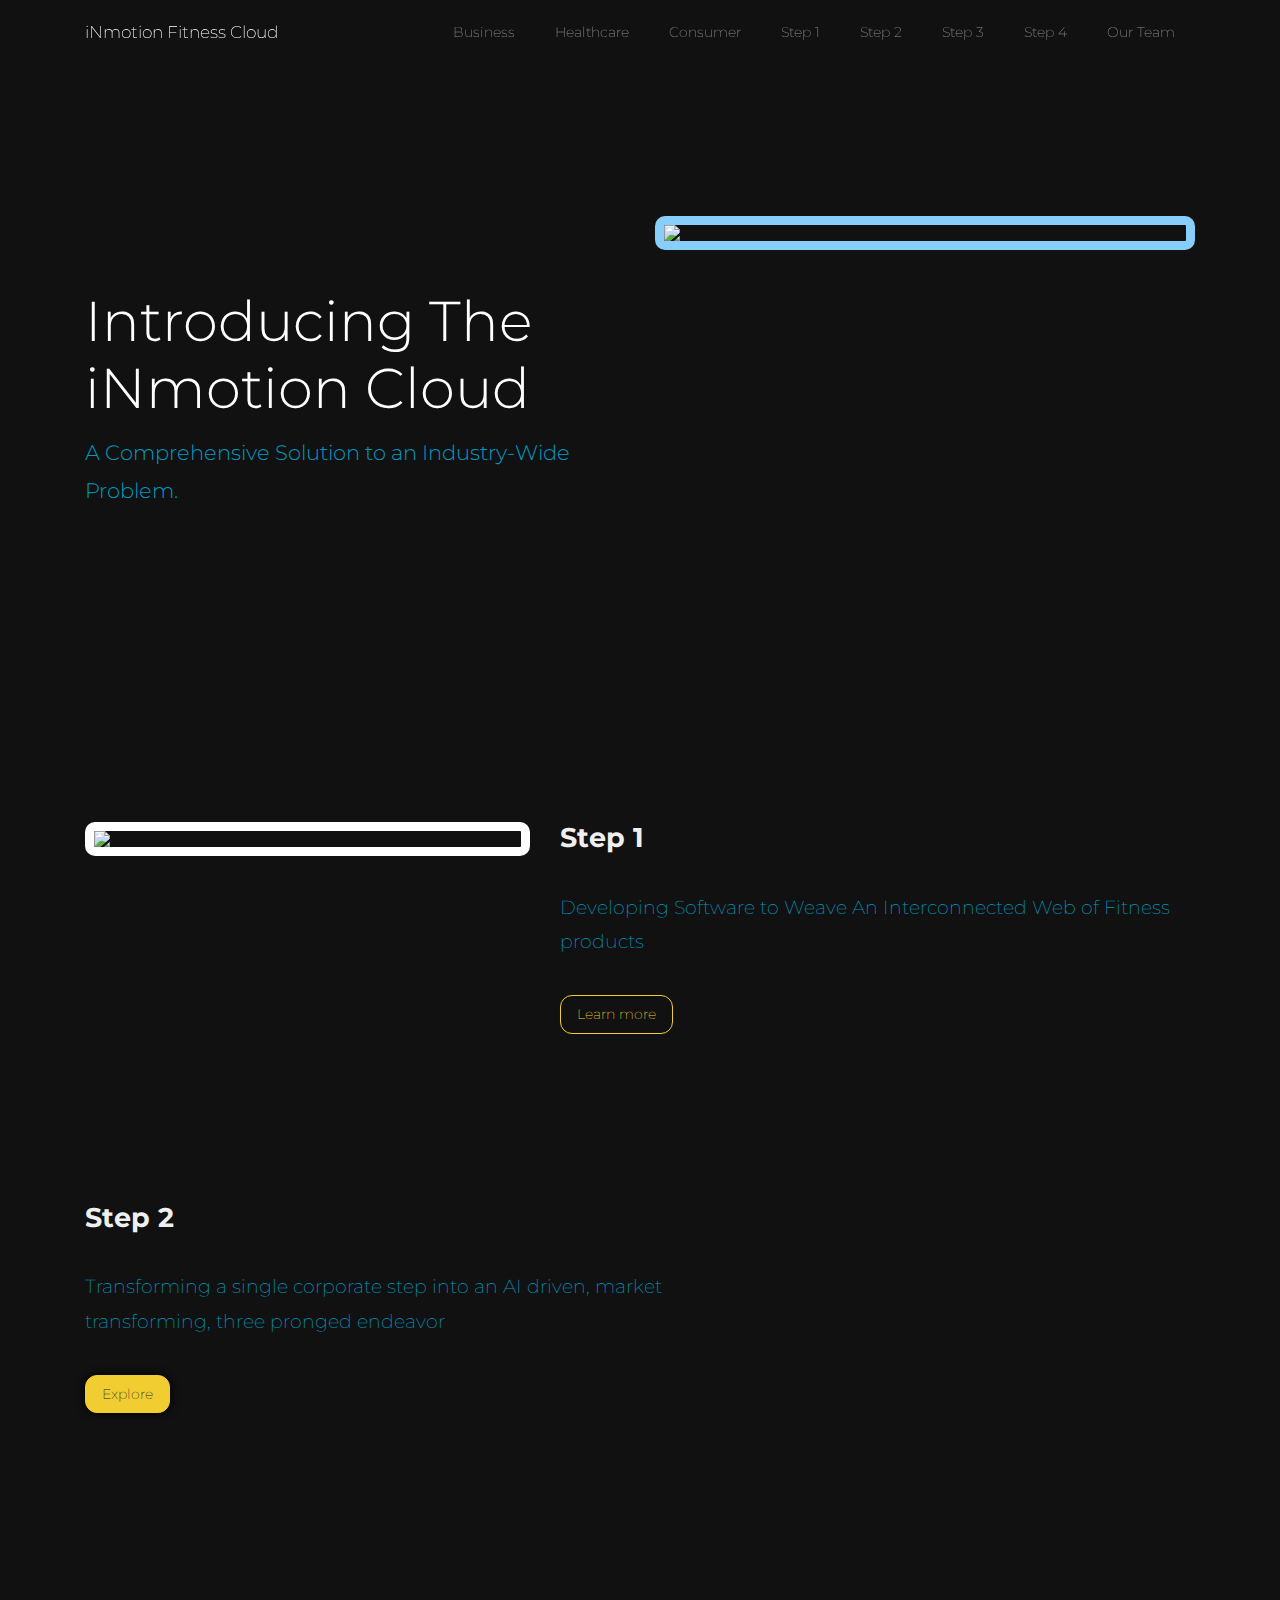
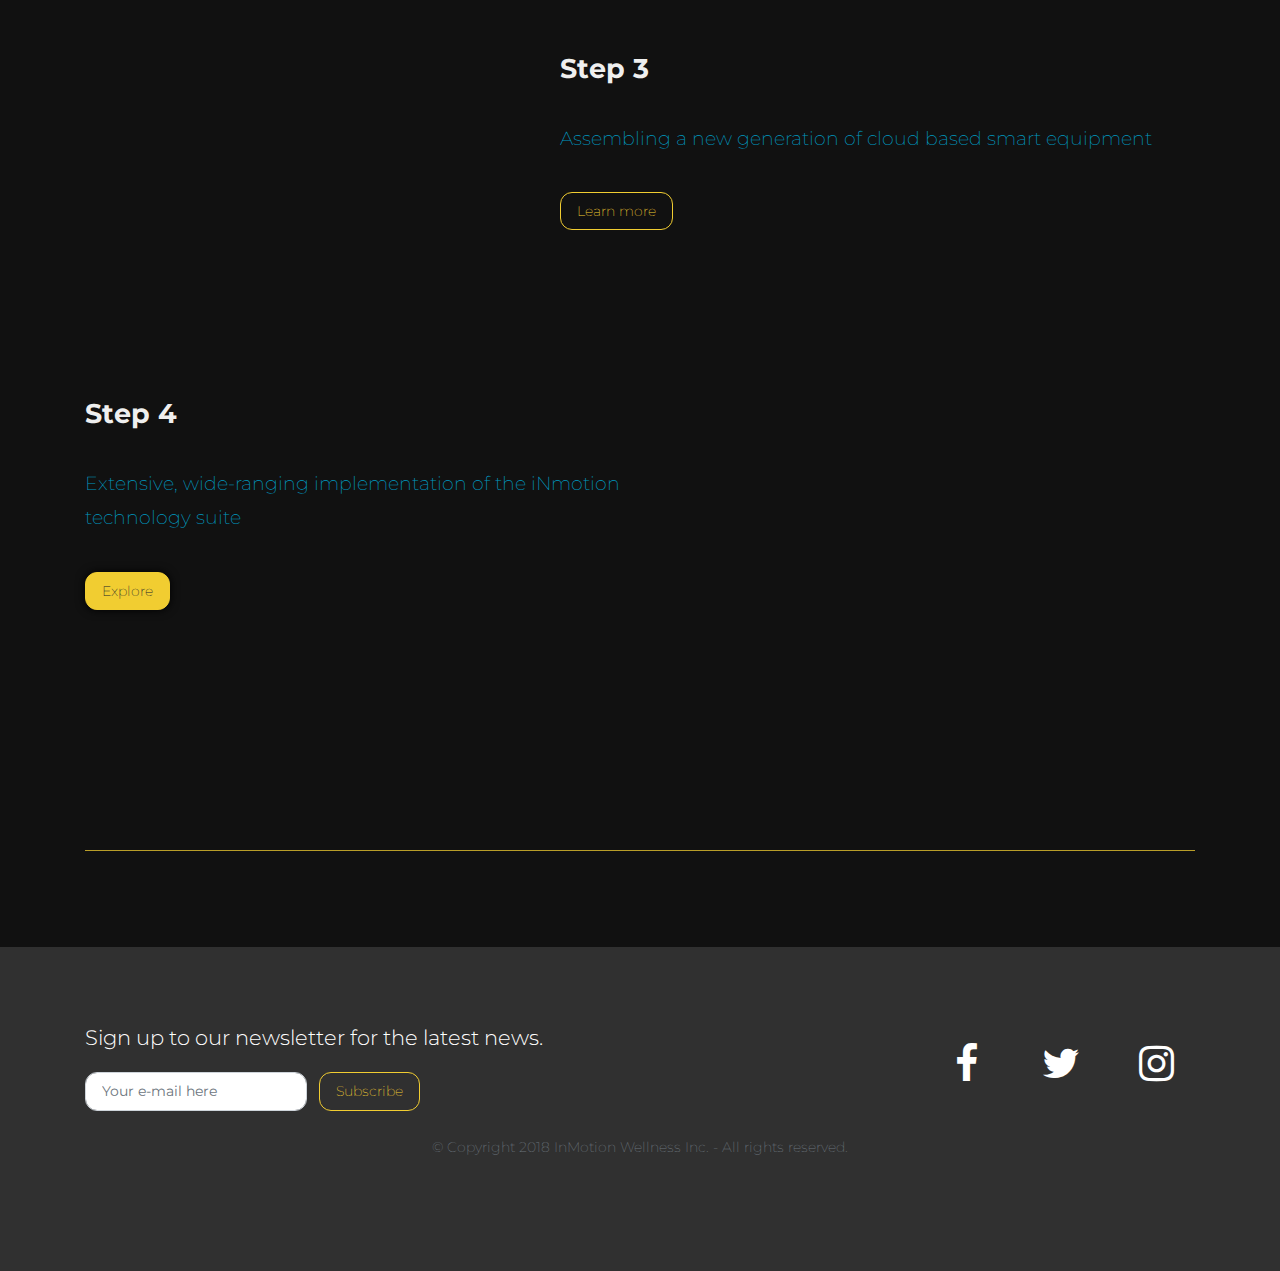
==== index.html @ 6dfbd75d "Add files via upload" ====
<!DOCTYPE html>
<html>

<head>
  <style>
    /*!
* Neon Pingendo template (https://templates.pingendo.com)
* Based on: Bootstrap v4.0.0 (https://getbootstrap.com)
* Copyright 2014-2018 Pingendo (https://pingendo.com)
*/

    @import url("https://fonts.googleapis.com/css?family=Montserrat:200");
    /*!
 * Bootstrap v4.0.0 (https://getbootstrap.com)
 * Copyright 2011-2018 The Bootstrap Authors
 * Copyright 2011-2018 Twitter, Inc.
 * Licensed under MIT (https://github.com/twbs/bootstrap/blob/master/LICENSE)
 */

     :root {
      --blue: #007bff;
      --indigo: #6610f2;
      --purple: #6f42c1;
      --pink: #e83e8c;
      --red: #dc3545;
      --orange: #fd7e14;
      --yellow: #ffc107;
      --green: #28a745;
      --teal: #20c997;
      --cyan: #17a2b8;
      --white: #fff;
      --gray: #6c757d;
      --gray-dark: #343a40;
      --primary: #f1cd31;
      --secondary: #f70655;
      --success: #28a745;
      --info: #009ac0;
      --warning: #ffc107;
      --danger: #dc3545;
      --light: #f3f3f3;
      <img class="img-fluid heightx d-block thick solidt mx-auto" src="https://www.leconomistemaghrebin.com/wp-content/uploads/2016/11/TIC-1-1200x700.jpg">--dark: #303030;
      --breakpoint-xs: 0;
      --breakpoint-sm: 576px;
      --breakpoint-md: 768px;
      --breakpoint-lg: 992px;
      --breakpoint-xl: 1200px;
      --font-family-sans-serif: -apple-system, BlinkMacSystemFont, "Segoe UI", Roboto, "Helvetica Neue", Arial, sans-serif, "Apple Color Emoji", "Segoe UI Emoji", "Segoe UI Symbol";
      --font-family-monospace: SFMono-Regular, Menlo, Monaco, Consolas, "Liberation Mono", "Courier New", monospace;
    }

    *,
    *::before,
    *::after {
      box-sizing: border-box;
    }

    html {
      font-family: sans-serif;
      line-height: 1.15;
      -webkit-text-size-adjust: 100%;
      -ms-text-size-adjust: 100%;
      -ms-overflow-style: scrollbar;
      -webkit-tap-highlight-color: transparent;
    }

    @-ms-viewport {
      width: device-width;
    }

    article,
    aside,
    dialog,
    figcaption,
    figure,
    footer,
    header,
    hgroup,
    main,
    nav,
    section {
      display: block;
    }

    body {
      margin: 0;
      font-family: Montserrat;
      font-size: 0.85rem;
      font-weight: 200;
      line-height: 1.8;
      color: #efefef;
      text-align: left;
      background-color: #111;
    }

    [tabindex="-1"]:focus {
      outline: 0 !important;
    }

    hr {
      box-sizing: content-box;
      height: 0;
      overflow: visible;
    }

    h1,
    h2,
    h3,
    h4,
    h5,
    h6 {
      margin-top: 0;
      margin-bottom: 0.75rem;
    }

    p {
      margin-top: 0;
      margin-bottom: 1rem;
    }

    abbr[title],
    abbr[data-original-title] {
      text-decoration: underline;
      text-decoration: underline dotted;
      cursor: help;
      border-bottom: 0;
    }

    address {
      margin-bottom: 1rem;
      font-style: normal;
      line-height: inherit;
    }

    ol,
    ul,
    dl {
      margin-top: 0;
      margin-bottom: 1rem;
    }

    ol ol,
    ul ul,
    ol ul,
    ul ol {
      margin-bottom: 0;
    }

    dt {
      font-weight: 700;
    }

    dd {
      margin-bottom: .5rem;
      margin-left: 0;
    }

    blockquote {
      margin: 0 0 1rem;
    }

    dfn {
      font-style: italic;
    }

    b,
    strong {
      font-weight: bolder;
    }

    small {
      font-size: 80%;
    }

    sub,
    sup {
      position: relative;
      font-size: 75%;
      line-height: 0;
      vertical-align: baseline;
    }

    sub {
      bottom: -.25em;
    }

    sup {
      top: -.5em;
    }

    a {
      color: #f1cd31;
      text-decoration: none;
      background-color: transparent;
      -webkit-text-decoration-skip: objects;
    }

    a:hover {
      color: white;
      text-decoration: none;
    }

    a:not([href]):not([tabindex]) {
      color: inherit;
      text-decoration: none;
    }

    a:not([href]):not([tabindex]):hover,
    a:not([href]):not([tabindex]):focus {
      color: inherit;
      text-decoration: none;
    }

    a:not([href]):not([tabindex]):focus {
      outline: 0;
    }

    pre,
    code,
    kbd,
    samp {
      font-family: monospace, monospace;
      font-size: 1em;
    }

    pre {
      margin-top: 0;
      margin-bottom: 1rem;
      overflow: auto;
      -ms-overflow-style: scrollbar;
    }

    figure {
      margin: 0 0 1rem;
    }

    img {
      vertical-align: middle;
      border-style: none;
    }

    svg:not(:root) {
      overflow: hidden;
    }

    table {
      border-collapse: collapse;
    }

    caption {
      padding-top: 0.75rem;
      padding-bottom: 0.75rem;
      color: #6c757d;
      text-align: left;
      caption-side: bottom;
    }

    th {
      text-align: inherit;
    }

    label {
      display: inline-block;
      margin-bottom: .5rem;
    }

    button {
      border-radius: 0;
    }

    button:focus {
      outline: 1px dotted;
      outline: 5px auto -webkit-focus-ring-color;
    }

    input,
    button,
    select,
    optgroup,
    textarea {
      margin: 0;
      font-family: inherit;
      font-size: inherit;
      line-height: inherit;
    }

    button,
    <img class="img-fluid heightx d-block thick solidt mx-auto" src="assets/tech.jpg">input {
      overflow: visible;
    }

    button,
    select {
      text-transform: none;
    }

    button,
    html [type="button"],
    [type="reset"],
    [type="submit"] {
      -webkit-appearance: button;
    }

    button::-moz-focus-inner,
    [type="button"]::-moz-focus-inner,
    [type="reset"]::-moz-focus-inner,
    [type="submit"]::-moz-focus-inner {
      padding: 0;
      border-style: none;
    }

    input[type="radio"],
    input[type="checkbox"] {
      box-sizing: border-box;
      padding: 0;
    }

    input[type="date"],
    input[type="time"],
    input[type="datetime-local"],
    input[type="month"] {
      -webkit-appearance: listbox;
    }

    textarea {
      overflow: auto;
      resize: vertical;
    }

    fieldset {
      min-width: 0;
      padding: 0;
      margin: 0;
      border: 0;
    }

    legend {
      display: block;
      width: 100%;
      max-width: 100%;
      padding: 0;
      margin-bottom: .5rem;
      font-size: 1.5rem;
      line-height: inherit;
      color: inherit;
      white-space: normal;
    }

    progress {
      vertical-align: baseline;
    }

    [type="number"]::-webkit-inner-spin-button,
    [type="number"]::-webkit-outer-spin-button {
      height: auto;
    }

    [type="search"] {
      outline-offset: -2px;
      -webkit-appearance: none;
    }

    [type="search"]::-webkit-search-cancel-button,
    [type="search"]::-webkit-search-decoration {
      -webkit-appearance: none;
    }

     ::-webkit-file-upload-button {
      font: inherit;
      -webkit-appearance: button;
    }

    output {
      display: inline-block;
    }

    summary {
      display: list-item;
      cursor: pointer;
    }

    template {
      display: none;
    }

    [hidden] {
      display: none !important;
    }

    h1,
    h2,
    h3,
    h4,
    h5,
    h6,
    .h1,
    .h2,
    .h3,
    .h4,
    .h5,
    .h6 {
      margin-bottom: 0.75rem;
      font-family: Montserrat;
      font-weight: 200;
      line-height: 1.2;
      color: inherit;
    }

    h1,
    .h1 {
      font-size: 2.125rem;
    }

    h2,
    .h2 {
      font-size: 1.7rem;
    }

    h3,
    .h3 {
      font-size: 1.4875rem;
    }

    h4,
    .h4 {
      font-size: 1.275rem;
    }

    h5,
    .h5 {
      font-size: 1.0625rem;
    }

    h6,
    .h6 {
      font-size: 0.85rem;
    }

    .lead {
      font-size: 1.3rem;
      font-weight: 300;
    }

    .display-1 {
      font-size: 6rem;
      font-weight: 300;
      line-height: 1.2;
    }

    .display-2 {
      font-size: 5.5rem;
      font-weight: 300;
      line-height: 1.2;
    }

    .display-3 {
      font-size: 4.5rem;
      font-weight: 300;
      line-height: 1.2;
    }

    .display-4 {
      font-size: 3.5rem;
      font-weight: 300;
      line-height: 1.2;
    }

    hr {
      margin-top: 1.5rem;
      margin-bottom: 1.5rem;
      border: 0;
      border-top: 1px solid rgba(241, 205, 49, 0.75);
    }

    small,
    .small {
      font-size: 80%;
      font-weight: 200;
    }

    mark,
    .mark {
      padding: 0.2em;
      background-color: #fcf8e3;
    }

    .list-unstyled {
      padding-left: 0;
      list-style: none;
    }

    .list-inline {
      padding-left: 0;
      list-style: none;
    }

    .list-inline-item {
      display: inline-block;
    }

    .list-inline-item:not(:last-child) {
      margin-right: 0.5rem;
    }

    .initialism {
      font-size: 90%;
      text-transform: uppercase;
    }

    .blockquote {
      margin-bottom: 1.5rem;
      font-size: 1.0625rem;
    }

    .blockquote-footer {
      display: block;
      font-size: 80%;
      color: #6c757d;
    }

    .blockquote-footer::before {
      content: "\2014 \00A0";
    }

    .img-fluid {
      max-width: 100%;
      height: auto;
    }

    .img-thumbnail {
      padding: 0.25rem;
      background-color: #111;
      border: 1px solid #f1cd31;
      border-radius: 0.75rem;
      max-width: 100%;
      height: auto;
    }

    .figure {
      display: inline-block;
    }

    .figure-img {
      margin-bottom: 0.75rem;
      line-height: 1;
    }

    .figure-caption {
      font-size: 90%;
      color: #6c757d;
    }

    code,
    kbd,
    pre,
    samp {
      font-family: SFMono-Regular, Menlo, Monaco, Consolas, "Liberation Mono", "Courier New", monospace;
    }

    code {
      font-size: 87.5%;
      color: #e83e8c;
      word-break: break-word;
    }

    a>code {
      color: inherit;
    }

    kbd {
      padding: 0.2rem 0.4rem;
      font-size: 87.5%;
      color: #fff;
      background-color: #212529;
      border-radius: 0.3rem;
    }

    kbd kbd {
      padding: 0;
      font-size: 100%;
      font-weight: 700;
    }

    pre {
      display: block;
      font-size: 87.5%;
      color: #212529;
    }

    pre code {
      font-size: inherit;
      color: inherit;
      word-break: normal;
    }

    .pre-scrollable {
      max-height: 340px;
      overflow-y: scroll;
    }

    .container {
      width: 100%;
      padding-right: 15px;
      padding-left: 15px;
      margin-right: auto;
      margin-left: auto;
    }

    @media (min-width: 576px) {
      .container {
        max-width: 540px;
      }
    }

    @media (min-width: 768px) {
      .container {
        max-width: 720px;
      }
    }

    @media (min-width: 992px) {
      .container {
        max-width: 960px;
      }
    }

    @media (min-width: 1200px) {
      .container {
        max-width: 1140px;
      }
    }

    .container-fluid {
      width: 100%;
      padding-right: 15px;
      padding-left: 15px;
      margin-right: auto;
      margin-left: auto;
    }

    .row {
      display: flex;
      flex-wrap: wrap;
      margin-right: -15px;
      margin-left: -15px;
    }

    .no-gutters {
      margin-right: 0;
      margin-left: 0;
    }

    .no-gutters>.col,
    .no-gutters>[class*="col-"] {
      padding-right: 0;
      padding-left: 0;
    }

    .col-1,
    .col-2,
    .col-3,
    .col-4,
    .col-5,
    .col-6,
    .col-7,
    .col-8,
    .col-9,
    .col-10,
    .col-11,
    .col-12,
    .col,
    .col-auto,
    .col-sm-1,
    .col-sm-2,
    .col-sm-3,
    .col-sm-4,
    .col-sm-5,
    .col-sm-6,
    .col-sm-7,
    .col-sm-8,
    .col-sm-9,
    .col-sm-10,
    .col-sm-11,
    .col-sm-12,
    .col-sm,
    .col-sm-auto,
    .col-md-1,
    .col-md-2,
    .col-md-3,
    .col-md-4,
    .col-md-5,
    .col-md-6,
    .col-md-7,
    .col-md-8,
    .col-md-9,
    .col-md-10,
    .col-md-11,
    .col-md-12,
    .col-md,
    .col-md-auto,
    .col-lg-1,
    .col-lg-2,
    .col-lg-3,
    .col-lg-4,
    .col-lg-5,
    .col-lg-6,
    .col-lg-7,
    .col-lg-8,
    .col-lg-9,
    .col-lg-10,
    .col-lg-11,
    .col-lg-12,
    .col-lg,
    .col-lg-auto,
    .col-xl-1,
    .col-xl-2,
    .col-xl-3,
    .col-xl-4,
    .col-xl-5,
    .col-xl-6,
    .col-xl-7,
    .col-xl-8,
    .col-xl-9,
    .col-xl-10,
    .col-xl-11,
    .col-xl-12,
    .col-xl,
    .col-xl-auto {
      position: relative;
      width: 100%;
      min-height: 1px;
      padding-right: 15px;
      padding-left: 15px;
    }

    .col {
      flex-basis: 0;
      flex-grow: 1;
      max-width: 100%;
    }

    .col-auto {
      flex: 0 0 auto;
      width: auto;
      max-width: none;
    }

    .col-1 {
      flex: 0 0 8.33333%;
      max-width: 8.33333%;
    }

    .col-2 {
      flex: 0 0 16.66667%;
      max-width: 16.66667%;
    }

    .col-3 {
      flex: 0 0 25%;
      max-width: 25%;
    }

    .col-4 {
      flex: 0 0 33.33333%;
      max-width: 33.33333%;
    }

    .col-5 {
      flex: 0 0 41.66667%;
      max-width: 41.66667%;
    }

    .col-6 {
      flex: 0 0 50%;
      max-width: 50%;
    }

    .col-7 {
      flex: 0 0 58.33333%;
      max-width: 58.33333%;
    }

    .col-8 {
      flex: 0 0 66.66667%;
      max-width: 66.66667%;
    }

    .col-9 {
      flex: 0 0 75%;
      max-width: 75%;
    }

    .col-10 {
      flex: 0 0 83.33333%;
      max-width: 83.33333%;
    }

    .col-11 {
      flex: 0 0 91.66667%;
      max-width: 91.66667%;
    }

    .col-12 {
      flex: 0 0 100%;
      max-width: 100%;
    }

    .order-first {
      order: -1;
    }

    .order-last {
      order: 13;
    }

    .order-0 {
      order: 0;
    }

    .order-1 {
      order: 1;
    }

    .order-2 {
      order: 2;
    }

    .order-3 {
      order: 3;
    }

    .order-4 {
      order: 4;
    }

    .order-5 {
      order: 5;
    }

    .order-6 {
      order: 6;
    }

    .order-7 {
      order: 7;
    }

    .order-8 {
      order: 8;
    }

    .order-9 {
      order: 9;
    }

    .order-10 {
      order: 10;
    }

    .order-11 {
      order: 11;
    }

    .order-12 {
      order: 12;
    }

    .offset-1 {
      margin-left: 8.33333%;
    }

    .offset-2 {
      margin-left: 16.66667%;
    }

    .offset-3 {
      margin-left: 25%;
    }

    .offset-4 {
      margin-left: 33.33333%;
    }

    .offset-5 {
      margin-left: 41.66667%;
    }

    .offset-6 {
      margin-left: 50%;
    }

    .offset-7 {
      margin-left: 58.33333%;
    }

    .offset-8 {
      margin-left: 66.66667%;
    }

    .offset-9 {
      margin-left: 75%;
    }

    .offset-10 {
      margin-left: 83.33333%;
    }

    .offset-11 {
      margin-left: 91.66667%;
    }

    @media (min-width: 576px) {
      .col-sm {
        flex-basis: 0;
        flex-grow: 1;
        max-width: 100%;
      }
      .col-sm-auto {
        flex: 0 0 auto;
        width: auto;
        max-width: none;
      }
      .col-sm-1 {
        flex: 0 0 8.33333%;
        max-width: 8.33333%;
      }
      .col-sm-2 {
        flex: 0 0 16.66667%;
        max-width: 16.66667%;
      }
      .col-sm-3 {
        flex: 0 0 25%;
        max-width: 25%;
      }
      .col-sm-4 {
        flex: 0 0 33.33333%;
        max-width: 33.33333%;
      }
      .col-sm-5 {
        flex: 0 0 41.66667%;
        max-width: 41.66667%;
      }
      .col-sm-6 {
        flex: 0 0 50%;
        max-width: 50%;
      }
      .col-sm-7 {
        flex: 0 0 58.33333%;
        max-width: 58.33333%;
      }
      .col-sm-8 {
        flex: 0 0 66.66667%;
        max-width: 66.66667%;
      }
      .col-sm-9 {
        flex: 0 0 75%;
        max-width: 75%;
      }
      .col-sm-10 {
        flex: 0 0 83.33333%;
        max-width: 83.33333%;
      }
      .col-sm-11 {
        flex: 0 0 91.66667%;
        max-width: 91.66667%;
      }
      .col-sm-12 {
        flex: 0 0 100%;
        max-width: 100%;
      }
      .order-sm-first {
        order: -1;
      }
      .order-sm-last {
        order: 13;
      }
      .order-sm-0 {
        order: 0;
      }
      .order-sm-1 {
        order: 1;
      }
      .order-sm-2 {
        order: 2;
      }
      .order-sm-3 {
        order: 3;
      }
      .order-sm-4 {
        order: 4;
      }
      .order-sm-5 {
        order: 5;
      }
      .order-sm-6 {
        order: 6;
      }
      .order-sm-7 {
        order: 7;
      }
      .order-sm-8 {
        order: 8;
      }
      .order-sm-9 {
        order: 9;
      }
      .order-sm-10 {
        order: 10;
      }
      .order-sm-11 {
        order: 11;
      }
      .order-sm-12 {
        order: 12;
      }
      .offset-sm-0 {
        margin-left: 0;
      }
      .offset-sm-1 {
        margin-left: 8.33333%;
      }
      .offset-sm-2 {
        margin-left: 16.66667%;
      }
      .offset-sm-3 {
        margin-left: 25%;
      }
      .offset-sm-4 {
        margin-left: 33.33333%;
      }
      .offset-sm-5 {
        margin-left: 41.66667%;
      }
      .offset-sm-6 {
        margin-left: 50%;
      }
      .offset-sm-7 {
        margin-left: 58.33333%;
      }
      .offset-sm-8 {
        margin-left: 66.66667%;
      }
      .offset-sm-9 {
        margin-left: 75%;
      }
      .offset-sm-10 {
        margin-left: 83.33333%;
      }
      .offset-sm-11 {
        margin-left: 91.66667%;
      }
    }

    @media (min-width: 768px) {
      .col-md {
        flex-basis: 0;
        flex-grow: 1;
        max-width: 100%;
      }
      .col-md-auto {
        flex: 0 0 auto;
        width: auto;
        max-width: none;
      }
      .col-md-1 {
        flex: 0 0 8.33333%;
        max-width: 8.33333%;
      }
      .col-md-2 {
        flex: 0 0 16.66667%;
        max-width: 16.66667%;
      }
      .col-md-3 {
        flex: 0 0 25%;
        max-width: 25%;
      }
      .col-md-4 {
        flex: 0 0 33.33333%;
        max-width: 33.33333%;
      }
      .col-md-5 {
        flex: 0 0 41.66667%;
        max-width: 41.66667%;
      }
      .col-md-6 {
        flex: 0 0 50%;
        max-width: 50%;
      }
      .col-md-7 {
        flex: 0 0 58.33333%;
        max-width: 58.33333%;
      }
      .col-md-8 {
        flex: 0 0 66.66667%;
        max-width: 66.66667%;
      }
      .col-md-9 {
        flex: 0 0 75%;
        max-width: 75%;
      }
      .col-md-10 {
        flex: 0 0 83.33333%;
        max-width: 83.33333%;
      }
      .col-md-11 {
        flex: 0 0 91.66667%;
        max-width: 91.66667%;
      }
      .col-md-12 {
        flex: 0 0 100%;
        max-width: 100%;
      }
      .order-md-first {
        order: -1;
      }
      .order-md-last {
        order: 13;
      }
      .order-md-0 {
        order: 0;
      }
      .order-md-1 {
        order: 1;
      }
      .order-md-2 {
        order: 2;
      }
      .order-md-3 {
        order: 3;
      }
      .order-md-4 {
        order: 4;
      }
      .order-md-5 {
        order: 5;
      }
      .order-md-6 {
        order: 6;
      }
      .order-md-7 {
        order: 7;
      }
      .order-md-8 {
        order: 8;
      }
      .order-md-9 {
        order: 9;
      }
      .order-md-10 {
        order: 10;
      }
      .order-md-11 {
        order: 11;
      }
      .order-md-12 {
        order: 12;
      }
      .offset-md-0 {
        margin-left: 0;
      }
      .offset-md-1 {
        margin-left: 8.33333%;
      }
      .offset-md-2 {
        margin-left: 16.66667%;
      }
      .offset-md-3 {
        margin-left: 25%;
      }
      .offset-md-4 {
        margin-left: 33.33333%;
      }
      .offset-md-5 {
        margin-left: 41.66667%;
      }
      .offset-md-6 {
        margin-left: 50%;
      }
      .offset-md-7 {
        margin-left: 58.33333%;
      }
      .offset-md-8 {
        margin-left: 66.66667%;
      }
      .offset-md-9 {
        margin-left: 75%;
      }
      .offset-md-10 {
        margin-left: 83.33333%;
      }
      .offset-md-11 {
        margin-left: 91.66667%;
      }
    }

    @media (min-width: 992px) {
      .col-lg {
        flex-basis: 0;
        flex-grow: 1;
        max-width: 100%;
      }
      .col-lg-auto {
        flex: 0 0 auto;
        width: auto;
        max-width: none;
      }
      .col-lg-1 {
        flex: 0 0 8.33333%;
        max-width: 8.33333%;
      }
      .col-lg-2 {
        flex: 0 0 16.66667%;
        max-width: 16.66667%;
      }
      .col-lg-3 {
        flex: 0 0 25%;
        max-width: 25%;
      }
      .col-lg-4 {
        flex: 0 0 33.33333%;
        max-width: 33.33333%;
      }
      .col-lg-5 {
        flex: 0 0 41.66667%;
        max-width: 41.66667%;
      }
      .col-lg-6 {
        flex: 0 0 50%;
        max-width: 50%;
      }
      .col-lg-7 {
        flex: 0 0 58.33333%;
        max-width: 58.33333%;
      }
      .col-lg-8 {
        flex: 0 0 66.66667%;
        max-width: 66.66667%;
      }
      .col-lg-9 {
        flex: 0 0 75%;
        max-width: 75%;
      }
      .col-lg-10 {
        flex: 0 0 83.33333%;
        max-width: 83.33333%;
      }
      .col-lg-11 {
        flex: 0 0 91.66667%;
        max-width: 91.66667%;
      }
      .col-lg-12 {
        flex: 0 0 100%;
        max-width: 100%;
      }
      .order-lg-first {
        order: -1;
      }
      .order-lg-last {
        order: 13;
      }
      .order-lg-0 {
        order: 0;
      }
      .order-lg-1 {
        order: 1;
      }
      .order-lg-2 {
        order: 2;
      }
      .order-lg-3 {
        order: 3;
      }
      .order-lg-4 {
        order: 4;
      }
      .order-lg-5 {
        order: 5;
      }
      .order-lg-6 {
        order: 6;
      }
      .order-lg-7 {
        order: 7;
      }
      .order-lg-8 {
        order: 8;
      }
      .order-lg-9 {
        order: 9;
      }
      .order-lg-10 {
        order: 10;
      }
      .order-lg-11 {
        order: 11;
      }
      .order-lg-12 {
        order: 12;
      }
      .offset-lg-0 {
        margin-left: 0;
      }
      .offset-lg-1 {
        margin-left: 8.33333%;
      }
      .offset-lg-2 {
        margin-left: 16.66667%;
      }
      .offset-lg-3 {
        margin-left: 25%;
      }
      .offset-lg-4 {
        margin-left: 33.33333%;
      }
      .offset-lg-5 {
        margin-left: 41.66667%;
      }
      .offset-lg-6 {
        margin-left: 50%;
      }
      .offset-lg-7 {
        margin-left: 58.33333%;
      }
      .offset-lg-8 {
        margin-left: 66.66667%;
      }
      .offset-lg-9 {
        margin-left: 75%;
      }
      .offset-lg-10 {
        margin-left: 83.33333%;
      }
      .offset-lg-11 {
        margin-left: 91.66667%;
      }
    }

    @media (min-width: 1200px) {
      .col-xl {
        flex-basis: 0;
        flex-grow: 1;
        max-width: 100%;
      }
      .col-xl-auto {
        flex: 0 0 auto;
        width: auto;
        max-width: none;
      }
      .col-xl-1 {
        flex: 0 0 8.33333%;
        max-width: 8.33333%;
      }
      .col-xl-2 {
        flex: 0 0 16.66667%;
        max-width: 16.66667%;
      }
      .col-xl-3 {
        flex: 0 0 25%;
        max-width: 25%;
      }
      .col-xl-4 {
        flex: 0 0 33.33333%;
        max-width: 33.33333%;
      }
      .col-xl-5 {
        flex: 0 0 41.66667%;
        max-width: 41.66667%;
      }
      .col-xl-6 {
        flex: 0 0 50%;
        max-width: 50%;
      }
      .col-xl-7 {
        flex: 0 0 58.33333%;
        max-width: 58.33333%;
      }
      .col-xl-8 {
        flex: 0 0 66.66667%;
        max-width: 66.66667%;
      }
      .col-xl-9 {
        flex: 0 0 75%;
        max-width: 75%;
      }
      .col-xl-10 {
        flex: 0 0 83.33333%;
        max-width: 83.33333%;
      }
      .col-xl-11 {
        flex: 0 0 91.66667%;
        max-width: 91.66667%;
      }
      .col-xl-12 {
        flex: 0 0 100%;
        max-width: 100%;
      }
      .order-xl-first {
        order: -1;
      }
      .order-xl-last {
        order: 13;
      }
      .order-xl-0 {
        order: 0;
      }
      .order-xl-1 {
        order: 1;
      }
      .order-xl-2 {
        order: 2;
      }
      .order-xl-3 {
        order: 3;
      }
      .order-xl-4 {
        order: 4;
      }
      .order-xl-5 {
        order: 5;
      }
      .order-xl-6 {
        order: 6;
      }
      .order-xl-7 {
        order: 7;
      }
      .order-xl-8 {
        order: 8;
      }
      .order-xl-9 {
        order: 9;
      }
      .order-xl-10 {
        order: 10;
      }
      .order-xl-11 {
        order: 11;
      }
      .order-xl-12 {
        order: 12;
      }
      .offset-xl-0 {
        margin-left: 0;
      }
      .offset-xl-1 {
        margin-left: 8.33333%;
      }
      .offset-xl-2 {
        margin-left: 16.66667%;
      }
      .offset-xl-3 {
        margin-left: 25%;
      }
      .offset-xl-4 {
        margin-left: 33.33333%;
      }
      .offset-xl-5 {
        margin-left: 41.66667%;
      }
      .offset-xl-6 {
        margin-left: 50%;
      }
      .offset-xl-7 {
        margin-left: 58.33333%;
      }
      .offset-xl-8 {
        margin-left: 66.66667%;
      }
      .offset-xl-9 {
        margin-left: 75%;
      }
      .offset-xl-10 {
        margin-left: 83.33333%;
      }
      .offset-xl-11 {
        margin-left: 91.66667%;
      }
    }

    .table {
      width: 100%;
      max-width: 100%;
      margin-bottom: 1.5rem;
      background-color: transparent;
    }

    .table th,
    .table td {
      padding: 0.75rem;
      vertical-align: top;
      border-top: 1px solid #303030;
    }

    .table thead th {
      vertical-align: bottom;
      border-bottom: 2px solid #303030;
    }

    .table tbody+tbody {
      border-top: 2px solid #303030;
    }

    .table .table {
      background-color: #111;
    }

    .table-sm th,
    .table-sm td {
      padding: 0.3rem;
    }

    .table-bordered {
      border: 1px solid #303030;
    }

    .table-bordered th,
    .table-bordered td {
      border: 1px solid #303030;
    }

    .table-bordered thead th,
    .table-bordered thead td {
      border-bottom-width: 2px;
    }

    .table-striped tbody tr:nth-of-type(odd) {
      background-color: rgba(243, 243, 243, 0.05);
    }

    .table-hover tbody tr:hover {
      background-color: rgba(243, 243, 243, 0.1);
    }

    .table-primary,
    .table-primary>th,
    .table-primary>td {
      background-color: #fbf1c5;
    }

    .table-hover .table-primary:hover {
      background-color: #f9ebad;
    }

    .table-hover .table-primary:hover>td,
    .table-hover .table-primary:hover>th {
      background-color: #f9ebad;
    }

    .table-secondary,
    .table-secondary>th,
    .table-secondary>td {
      background-color: #fdb9cf;
    }

    .table-hover .table-secondary:hover {
      background-color: #fca0be;
    }

    .table-hover .table-secondary:hover>td,
    .table-hover .table-secondary:hover>th {
      background-color: #fca0be;
    }

    .table-success,
    .table-success>th,
    .table-success>td {
      background-color: #c3e6cb;
    }

    .table-hover .table-success:hover {
      background-color: #b1dfbb;
    }

    .table-hover .table-success:hover>td,
    .table-hover .table-success:hover>th {
      background-color: #b1dfbb;
    }

    .table-info,
    .table-info>th,
    .table-info>td {
      background-color: #b8e3ed;
    }

    .table-hover .table-info:hover {
      background-color: #a4dbe8;
    }

    .table-hover .table-info:hover>td,
    .table-hover .table-info:hover>th {
      background-color: #a4dbe8;
    }

    .table-warning,
    .table-warning>th,
    .table-warning>td {
      background-color: #ffeeba;
    }

    .table-hover .table-warning:hover {
      background-color: #ffe8a1;
    }

    .table-hover .table-warning:hover>td,
    .table-hover .table-warning:hover>th {
      background-color: #ffe8a1;
    }

    .table-danger,
    .table-danger>th,
    .table-danger>td {
      background-color: #f5c6cb;
    }

    .table-hover .table-danger:hover {
      background-color: #f1b0b7;
    }

    .table-hover .table-danger:hover>td,
    .table-hover .table-danger:hover>th {
      background-color: #f1b0b7;
    }

    .table-light,
    .table-light>th,
    .table-light>td {
      background-color: #fcfcfc;
    }

    .table-hover .table-light:hover {
      background-color: #efefef;
    }

    .table-hover .table-light:hover>td,
    .table-hover .table-light:hover>th {
      background-color: #efefef;
    }

    .table-dark,
    .table-dark>th,
    .table-dark>td {
      background-color: #c5c5c5;
    }

    .table-hover .table-dark:hover {
      background-color: #b8b8b8;
    }

    .table-hover .table-dark:hover>td,
    .table-hover .table-dark:hover>th {
      background-color: #b8b8b8;
    }

    .table-active,
    .table-active>th,
    .table-active>td {
      background-color: rgba(243, 243, 243, 0.1);
    }

    .table-hover .table-active:hover {
      background-color: rgba(230, 230, 230, 0.1);
    }

    .table-hover .table-active:hover>td,
    .table-hover .table-active:hover>th {
      background-color: rgba(230, 230, 230, 0.1);
    }

    .table .thead-dark th {
      color: #111;
      background-color: #212529;
      border-color: #32383e;
    }

    .table .thead-light th {
      color: #495057;
      background-color: #e9ecef;
      border-color: #303030;
    }

    .table-dark {
      color: #111;
      background-color: #212529;
    }

    .table-dark th,
    .table-dark td,
    .table-dark thead th {
      border-color: #32383e;
    }

    .table-dark.table-bordered {
      border: 0;
    }

    .table-dark.table-striped tbody tr:nth-of-type(odd) {
      background-color: rgba(255, 255, 255, 0.05);
    }

    .table-dark.table-hover tbody tr:hover {
      background-color: rgba(255, 255, 255, 0.075);
    }

    @media (max-width: 575.98px) {
      .table-responsive-sm {
        display: block;
        width: 100%;
        overflow-x: auto;
        -webkit-overflow-scrolling: touch;
        -ms-overflow-style: -ms-autohiding-scrollbar;
      }
      .table-responsive-sm>.table-bordered {
        border: 0;
      }
    }

    @media (max-width: 767.98px) {
      .table-responsive-md {
        display: block;
        width: 100%;
        overflow-x: auto;
        -webkit-overflow-scrolling: touch;
        -ms-overflow-style: -ms-autohiding-scrollbar;
      }
      .table-responsive-md>.table-bordered {
        border: 0;
      }
    }

    @media (max-width: 991.98px) {
      .table-responsive-lg {
        display: block;
        width: 100%;
        overflow-x: auto;
        -webkit-overflow-scrolling: touch;
        -ms-overflow-style: -ms-autohiding-scrollbar;
      }
      .table-responsive-lg>.table-bordered {
        border: 0;
      }
    }

    @media (max-width: 1199.98px) {
      .table-responsive-xl {
        display: block;
        width: 100%;
        overflow-x: auto;
        -webkit-overflow-scrolling: touch;
        -ms-overflow-style: -ms-autohiding-scrollbar;
      }
      .table-responsive-xl>.table-bordered {
        border: 0;
      }
    }

    .table-responsive {
      display: block;
      width: 100%;
      overflow-x: auto;
      -webkit-overflow-scrolling: touch;
      -ms-overflow-style: -ms-autohiding-scrollbar;
    }

    .table-responsive>.table-bordered {
      border: 0;
    }

    .form-control {
      display: block;
      width: 100%;
      padding: 0.375rem 1rem;
      font-size: 0.85rem;
      line-height: 1.8;
      color: #495057;
      background-color: #fff;
      background-clip: padding-box;
      border: 1px solid #ced4da;
      border-radius: 0.75rem;
      transition: border-color 0.15s ease-in-out, box-shadow 0.15s ease-in-out;
    }

    .form-control::-ms-expand {
      background-color: transparent;
      border: 0;
    }

    .form-control:focus {
      color: #495057;
      background-color: #fff;
      border-color: #f9eaa8;
      outline: 0;
      box-shadow: 0 0 0 0.2rem rgba(241, 205, 49, 0.25);
    }

    .form-control::placeholder {
      color: #6c757d;
      opacity: 1;
    }

    .form-control:disabled,
    .form-control[readonly] {
      background-color: #e9ecef;
      opacity: 1;
    }

    select.form-control:not([size]):not([multiple]) {
      height: calc(2.28rem + 2px);
    }

    select.form-control:focus::-ms-value {
      color: #495057;
      background-color: #fff;
    }

    .form-control-file,
    .form-control-range {
      display: block;
      width: 100%;
    }

    .col-form-label {
      padding-top: calc(0.375rem + 1px);
      padding-bottom: calc(0.375rem + 1px);
      margin-bottom: 0;
      font-size: inherit;
      line-height: 1.8;
    }

    .col-form-label-lg {
      padding-top: calc(0.5rem + 1px);
      padding-bottom: calc(0.5rem + 1px);
      font-size: 1.0625rem;
      line-height: 1.5;
    }

    .col-form-label-sm {
      padding-top: calc(0.25rem + 1px);
      padding-bottom: calc(0.25rem + 1px);
      font-size: 0.74375rem;
      line-height: 1.5;
    }

    .form-control-plaintext {
      display: block;
      width: 100%;
      padding-top: 0.375rem;
      padding-bottom: 0.375rem;
      margin-bottom: 0;
      line-height: 1.8;
      background-color: transparent;
      border: solid transparent;
      border-width: 1px 0;
    }

    .form-control-plaintext.form-control-sm,
    .input-group-sm>.form-control-plaintext.form-control,
    .input-group-sm>.input-group-prepend>.form-control-plaintext.input-group-text,
    .input-group-sm>.input-group-append>.form-control-plaintext.input-group-text,
    .input-group-sm>.input-group-prepend>.form-control-plaintext.btn,
    .input-group-sm>.input-group-append>.form-control-plaintext.btn,
    .form-control-plaintext.form-control-lg,
    .input-group-lg>.form-control-plaintext.form-control,
    .input-group-lg>.input-group-prepend>.form-control-plaintext.input-group-text,
    .input-group-lg>.input-group-append>.form-control-plaintext.input-group-text,
    .input-group-lg>.input-group-prepend>.form-control-plaintext.btn,
    .input-group-lg>.input-group-append>.form-control-plaintext.btn {
      padding-right: 0;
      padding-left: 0;
    }

    .form-control-sm,
    .input-group-sm>.form-control,
    .input-group-sm>.input-group-prepend>.input-group-text,
    .input-group-sm>.input-group-append>.input-group-text,
    .input-group-sm>.input-group-prepend>.btn,
    .input-group-sm>.input-group-append>.btn {
      padding: 0.25rem 0.5rem;
      font-size: 0.74375rem;
      line-height: 1.5;
      border-radius: 0.3rem;
    }

    select.form-control-sm:not([size]):not([multiple]),
    .input-group-sm>select.form-control:not([size]):not([multiple]),
    .input-group-sm>.input-group-prepend>select.input-group-text:not([size]):not([multiple]),
    .input-group-sm>.input-group-append>select.input-group-text:not([size]):not([multiple]),
    .input-group-sm>.input-group-prepend>select.btn:not([size]):not([multiple]),
    .input-group-sm>.input-group-append>select.btn:not([size]):not([multiple]) {
      height: calc(1.61563rem + 2px);
    }

    .form-control-lg,
    .input-group-lg>.form-control,
    .input-group-lg>.input-group-prepend>.input-group-text,
    .input-group-lg>.input-group-append>.input-group-text,
    .input-group-lg>.input-group-prepend>.btn,
    .input-group-lg>.input-group-append>.btn {
      padding: 0.5rem 1.1rem;
      font-size: 1.0625rem;
      line-height: 1.5;
      border-radius: 0.9rem;
    }

    select.form-control-lg:not([size]):not([multiple]),
    .input-group-lg>select.form-control:not([size]):not([multiple]),
    .input-group-lg>.input-group-prepend>select.input-group-text:not([size]):not([multiple]),
    .input-group-lg>.input-group-append>select.input-group-text:not([size]):not([multiple]),
    .input-group-lg>.input-group-prepend>select.btn:not([size]):not([multiple]),
    .input-group-lg>.input-group-append>select.btn:not([size]):not([multiple]) {
      height: calc(2.59375rem + 2px);
    }

    .form-group {
      margin-bottom: 0rem;
    }

    .form-text {
      display: block;
      margin-top: 0.25rem;
    }

    .form-row {
      display: flex;
      flex-wrap: wrap;
      margin-right: -5px;
      margin-left: -5px;
    }

    .form-row>.col,
    .form-row>[class*="col-"] {
      padding-right: 5px;
      padding-left: 5px;
    }

    .form-check {
      position: relative;
      display: block;
      padding-left: 1.25rem;
    }

    .form-check-input {
      position: absolute;
      margin-top: 0.3rem;
      margin-left: -1.25rem;
    }

    .form-check-input:disabled~.form-check-label {
      color: #6c757d;
    }

    .form-check-label {
      margin-bottom: 0;
    }

    .form-check-inline {
      display: inline-flex;
      align-items: center;
      padding-left: 0;
      margin-right: 0.75rem;
    }

    .form-check-inline .form-check-input {
      position: static;
      margin-top: 0;
      margin-right: 0.3125rem;
      margin-left: 0;
    }

    .valid-feedback {
      display: none;
      width: 100%;
      margin-top: 0.25rem;
      font-size: 80%;
      color: #28a745;
    }

    .valid-tooltip {
      position: absolute;
      top: 100%;
      z-index: 5;
      display: none;
      max-width: 100%;
      padding: .5rem;
      margin-top: .1rem;
      font-size: .875rem;
      line-height: 1;
      color: #fff;
      background-color: rgba(40, 167, 69, 0.8);
      border-radius: .2rem;
    }

    .was-validated .form-control:valid,
    .form-control.is-valid,
    .was-validated .custom-select:valid,
    .custom-select.is-valid {
      border-color: #28a745;
    }

    .was-validated .form-control:valid:focus,
    .form-control.is-valid:focus,
    .was-validated .custom-select:valid:focus,
    .custom-select.is-valid:focus {
      border-color: #28a745;
      box-shadow: 0 0 0 0.2rem rgba(40, 167, 69, 0.25);
    }

    .was-validated .form-control:valid~.valid-feedback,
    .was-validated .form-control:valid~.valid-tooltip,
    .form-control.is-valid~.valid-feedback,
    .form-control.is-valid~.valid-tooltip,
    .was-validated .custom-select:valid~.valid-feedback,
    .was-validated .custom-select:valid~.valid-tooltip,
    .custom-select.is-valid~.valid-feedback,
    .custom-select.is-valid~.valid-tooltip {
      display: block;
    }

    .was-validated .form-check-input:valid~.form-check-label,
    .form-check-input.is-valid~.form-check-label {
      color: #28a745;
    }

    .was-validated .form-check-input:valid~.valid-feedback,
    .was-validated .form-check-input:valid~.valid-tooltip,
    .form-check-input.is-valid~.valid-feedback,
    .form-check-input.is-valid~.valid-tooltip {
      display: block;
    }

    .was-validated .custom-control-input:valid~.custom-control-label,
    .custom-control-input.is-valid~.custom-control-label {
      color: #28a745;
    }

    .was-validated .custom-control-input:valid~.custom-control-label::before,
    .custom-control-input.is-valid~.custom-control-label::before {
      background-color: #71dd8a;
    }

    .was-validated .custom-control-input:valid~.valid-feedback,
    .was-validated .custom-control-input:valid~.valid-tooltip,
    .custom-control-input.is-valid~.valid-feedback,
    .custom-control-input.is-valid~.valid-tooltip {
      display: block;
    }

    .was-validated .custom-control-input:valid:checked~.custom-control-label::before,
    .custom-control-input.is-valid:checked~.custom-control-label::before {
      background-color: #34ce57;
    }

    .was-validated .custom-control-input:valid:focus~.custom-control-label::before,
    .custom-control-input.is-valid:focus~.custom-control-label::before {
      box-shadow: 0 0 0 1px #111, 0 0 0 0.2rem rgba(40, 167, 69, 0.25);
    }

    .was-validated .custom-file-input:valid~.custom-file-label,
    .custom-file-input.is-valid~.custom-file-label {
      border-color: #28a745;
    }

    .was-validated .custom-file-input:valid~.custom-file-label::before,
    .custom-file-input.is-valid~.custom-file-label::before {
      border-color: inherit;
    }

    .was-validated .custom-file-input:valid~.valid-feedback,
    .was-validated .custom-file-input:valid~.valid-tooltip,
    .custom-file-input.is-valid~.valid-feedback,
    .custom-file-input.is-valid~.valid-tooltip {
      display: block;
    }

    .was-validated .custom-file-input:valid:focus~.custom-file-label,
    .custom-file-input.is-valid:focus~.custom-file-label {
      box-shadow: 0 0 0 0.2rem rgba(40, 167, 69, 0.25);
    }

    .invalid-feedback {
      display: none;
      width: 100%;
      margin-top: 0.25rem;
      font-size: 80%;
      color: #dc3545;
    }

    .invalid-tooltip {
      position: absolute;
      top: 100%;
      z-index: 5;
      display: none;
      max-width: 100%;
      padding: .5rem;
      margin-top: .1rem;
      font-size: .875rem;
      line-height: 1;
      color: #fff;
      background-color: rgba(220, 53, 69, 0.8);
      border-radius: .2rem;
    }

    .was-validated .form-control:invalid,
    .form-control.is-invalid,
    .was-validated .custom-select:invalid,
    .custom-select.is-invalid {
      border-color: #dc3545;
    }

    .was-validated .form-control:invalid:focus,
    .form-control.is-invalid:focus,
    .was-validated .custom-select:invalid:focus,
    .custom-select.is-invalid:focus {
      border-color: #dc3545;
      box-shadow: 0 0 0 0.2rem rgba(220, 53, 69, 0.25);
    }

    .was-validated .form-control:invalid~.invalid-feedback,
    .was-validated .form-control:invalid~.invalid-tooltip,
    .form-control.is-invalid~.invalid-feedback,
    .form-control.is-invalid~.invalid-tooltip,
    .was-validated .custom-select:invalid~.invalid-feedback,
    .was-validated .custom-select:invalid~.invalid-tooltip,
    .custom-select.is-invalid~.invalid-feedback,
    .custom-select.is-invalid~.invalid-tooltip {
      display: block;
    }

    .was-validated .form-check-input:invalid~.form-check-label,
    .form-check-input.is-invalid~.form-check-label {
      color: #dc3545;
    }

    .was-validated .form-check-input:invalid~.invalid-feedback,
    .was-validated .form-check-input:invalid~.invalid-tooltip,
    .form-check-input.is-invalid~.invalid-feedback,
    .form-check-input.is-invalid~.invalid-tooltip {
      display: block;
    }

    .was-validated .custom-control-input:invalid~.custom-control-label,
    .custom-control-input.is-invalid~.custom-control-label {
      color: #dc3545;
    }

    .was-validated .custom-control-input:invalid~.custom-control-label::before,
    .custom-control-input.is-invalid~.custom-control-label::before {
      background-color: #efa2a9;
    }

    .was-validated .custom-control-input:invalid~.invalid-feedback,
    .was-validated .custom-control-input:invalid~.invalid-tooltip,
    .custom-control-input.is-invalid~.invalid-feedback,
    .custom-control-input.is-invalid~.invalid-tooltip {
      display: block;
    }

    .was-validated .custom-control-input:invalid:checked~.custom-control-label::before,
    .custom-control-input.is-invalid:checked~.custom-control-label::before {
      background-color: #e4606d;
    }

    .was-validated .custom-control-input:invalid:focus~.custom-control-label::before,
    .custom-control-input.is-invalid:focus~.custom-control-label::before {
      box-shadow: 0 0 0 1px #111, 0 0 0 0.2rem rgba(220, 53, 69, 0.25);
    }

    .was-validated .custom-file-input:invalid~.custom-file-label,
    .custom-file-input.is-invalid~.custom-file-label {
      border-color: #dc3545;
    }

    .was-validated .custom-file-input:invalid~.custom-file-label::before,
    .custom-file-input.is-invalid~.custom-file-label::before {
      border-color: inherit;
    }

    .was-validated .custom-file-input:invalid~.invalid-feedback,
    .was-validated .custom-file-input:invalid~.invalid-tooltip,
    .custom-file-input.is-invalid~.invalid-feedback,
    .custom-file-input.is-invalid~.invalid-tooltip {
      display: block;
    }

    .was-validated .custom-file-input:invalid:focus~.custom-file-label,
    .custom-file-input.is-invalid:focus~.custom-file-label {
      box-shadow: 0 0 0 0.2rem rgba(220, 53, 69, 0.25);
    }

    .form-inline {
      display: flex;
      flex-flow: row wrap;
      align-items: center;
    }

    .form-inline .form-check {
      width: 100%;
    }

    @media (min-width: 576px) {
      .form-inline label {
        display: flex;
        align-items: center;
        justify-content: center;
        margin-bottom: 0;
      }
      .form-inline .form-group {
        display: flex;
        flex: 0 0 auto;
        flex-flow: row wrap;
        align-items: center;
        margin-bottom: 0;
      }
      .form-inline .form-control {
        display: inline-block;
        width: auto;
        vertical-align: middle;
      }
      .form-inline .form-control-plaintext {
        display: inline-block;
      }
      .form-inline .input-group {
        width: auto;
      }
      .form-inline .form-check {
        display: flex;
        align-items: center;
        justify-content: center;
        width: auto;
        padding-left: 0;
      }
      .form-inline .form-check-input {
        position: relative;
        margin-top: 0;
        margin-right: 0.25rem;
        margin-left: 0;
      }
      .form-inline .custom-control {
        align-items: center;
        justify-content: center;
      }
      .form-inline .custom-control-label {
        margin-bottom: 0;
      }
    }

    .btn {
      display: inline-block;
      font-weight: 200;
      text-align: center;
      white-space: nowrap;
      vertical-align: middle;
      user-select: none;
      border: 1px solid transparent;
      padding: 0.375rem 1rem;
      font-size: 0.85rem;
      line-height: 1.8;
      border-radius: 0.75rem;
      transition: color 0.15s ease-in-out, background-color 0.15s ease-in-out, border-color 0.15s ease-in-out, box-shadow 0.15s ease-in-out;
    }

    .btn:hover,
    .btn:focus {
      text-decoration: none;
    }

    .btn:focus,
    .btn.focus {
      outline: 0;
      box-shadow: 0 0 0 0.2rem rgba(241, 205, 49, 0.25);
    }

    .btn.disabled,
    .btn:disabled {
      opacity: 0.65;
    }

    .btn:not(:disabled):not(.disabled) {
      cursor: pointer;
    }

    .btn:not(:disabled):not(.disabled):active,
    .btn:not(:disabled):not(.disabled).active {
      background-image: none;
    }

    a.btn.disabled,
    fieldset:disabled a.btn {
      pointer-events: none;
    }

    .btn-primary {
      color: #212529;
      background-color: #f1cd31;
      border-color: #f1cd31;
    }

    .btn-primary:hover {
      color: #212529;
      background-color: #ecc310;
      border-color: #e0b90f;
    }

    .btn-primary:focus,
    .btn-primary.focus {
      box-shadow: 0 0 0 0.2rem rgba(241, 205, 49, 0.5);
    }

    .btn-primary.disabled,
    .btn-primary:disabled {
      color: #212529;
      background-color: #f1cd31;
      border-color: #f1cd31;
    }

    .btn-primary:not(:disabled):not(.disabled):active,
    .btn-primary:not(:disabled):not(.disabled).active,
    .show>.btn-primary.dropdown-toggle {
      color: #212529;
      background-color: #e0b90f;
      border-color: #d4af0e;
    }

    .btn-primary:not(:disabled):not(.disabled):active:focus,
    .btn-primary:not(:disabled):not(.disabled).active:focus,
    .show>.btn-primary.dropdown-toggle:focus {
      box-shadow: 0 0 0 0.2rem rgba(241, 205, 49, 0.5);
    }

    .btn-secondary {
      color: #fff;
      background-color: #f70655;
      border-color: #f70655;
    }

    .btn-secondary:hover {
      color: #fff;
      background-color: #d20548;
      border-color: #c50544;
    }

    .btn-secondary:focus,
    .btn-secondary.focus {
      box-shadow: 0 0 0 0.2rem rgba(247, 6, 85, 0.5);
    }

    .btn-secondary.disabled,
    .btn-secondary:disabled {
      color: #fff;
      background-color: #f70655;
      border-color: #f70655;
    }

    .btn-secondary:not(:disabled):not(.disabled):active,
    .btn-secondary:not(:disabled):not(.disabled).active,
    .show>.btn-secondary.dropdown-toggle {
      color: #fff;
      background-color: #c50544;
      border-color: #b90440;
    }

    .btn-secondary:not(:disabled):not(.disabled):active:focus,
    .btn-secondary:not(:disabled):not(.disabled).active:focus,
    .show>.btn-secondary.dropdown-toggle:focus {
      box-shadow: 0 0 0 0.2rem rgba(247, 6, 85, 0.5);
    }

    .btn-success {
      color: #fff;
      background-color: #28a745;
      border-color: #28a745;
    }

    .btn-success:hover {
      color: #fff;
      background-color: #218838;
      border-color: #1e7e34;
    }

    .btn-success:focus,
    .btn-success.focus {
      box-shadow: 0 0 0 0.2rem rgba(40, 167, 69, 0.5);
    }

    .btn-success.disabled,
    .btn-success:disabled {
      color: #fff;
      background-color: #28a745;
      border-color: #28a745;
    }

    .btn-success:not(:disabled):not(.disabled):active,
    .btn-success:not(:disabled):not(.disabled).active,
    .show>.btn-success.dropdown-toggle {
      color: #fff;
      background-color: #1e7e34;
      border-color: #1c7430;
    }

    .btn-success:not(:disabled):not(.disabled):active:focus,
    .btn-success:not(:disabled):not(.disabled).active:focus,
    .show>.btn-success.dropdown-toggle:focus {
      box-shadow: 0 0 0 0.2rem rgba(40, 167, 69, 0.5);
    }

    .btn-info {
      color: #fff;
      background-color: #009ac0;
      border-color: #009ac0;
    }

    .btn-info:hover {
      color: #fff;
      background-color: #007b9a;
      border-color: #00718d;
    }

    .btn-info:focus,
    .btn-info.focus {
      box-shadow: 0 0 0 0.2rem rgba(0, 154, 192, 0.5);
    }

    .btn-info.disabled,
    .btn-info:disabled {
      color: #fff;
      background-color: #009ac0;
      border-color: #009ac0;
    }

    .btn-info:not(:disabled):not(.disabled):active,
    .btn-info:not(:disabled):not(.disabled).active,
    .show>.btn-info.dropdown-toggle {
      color: #fff;
      background-color: #00718d;
      border-color: #006780;
    }

    .btn-info:not(:disabled):not(.disabled):active:focus,
    .btn-info:not(:disabled):not(.disabled).active:focus,
    .show>.btn-info.dropdown-toggle:focus {
      box-shadow: 0 0 0 0.2rem rgba(0, 154, 192, 0.5);
    }

    .btn-warning {
      color: #212529;
      background-color: #ffc107;
      border-color: #ffc107;
    }

    .btn-warning:hover {
      color: #212529;
      background-color: #e0a800;
      border-color: #d39e00;
    }

    .btn-warning:focus,
    .btn-warning.focus {
      box-shadow: 0 0 0 0.2rem rgba(255, 193, 7, 0.5);
    }

    .btn-warning.disabled,
    .btn-warning:disabled {
      color: #212529;
      background-color: #ffc107;
      border-color: #ffc107;
    }

    .btn-warning:not(:disabled):not(.disabled):active,
    .btn-warning:not(:disabled):not(.disabled).active,
    .show>.btn-warning.dropdown-toggle {
      color: #212529;
      background-color: #d39e00;
      border-color: #c69500;
    }

    .btn-warning:not(:disabled):not(.disabled):active:focus,
    .btn-warning:not(:disabled):not(.disabled).active:focus,
    .show>.btn-warning.dropdown-toggle:focus {
      box-shadow: 0 0 0 0.2rem rgba(255, 193, 7, 0.5);
    }

    .btn-danger {
      color: #fff;
      background-color: #dc3545;
      border-color: #dc3545;
    }

    .btn-danger:hover {
      color: #fff;
      background-color: #c82333;
      border-color: #bd2130;
    }

    .btn-danger:focus,
    .btn-danger.focus {
      box-shadow: 0 0 0 0.2rem rgba(220, 53, 69, 0.5);
    }

    .btn-danger.disabled,
    .btn-danger:disabled {
      color: #fff;
      background-color: #dc3545;
      border-color: #dc3545;
    }

    .btn-danger:not(:disabled):not(.disabled):active,
    .btn-danger:not(:disabled):not(.disabled).active,
    .show>.btn-danger.dropdown-toggle {
      color: #fff;
      background-color: #bd2130;
      border-color: #b21f2d;
    }

    .btn-danger:not(:disabled):not(.disabled):active:focus,
    .btn-danger:not(:disabled):not(.disabled).active:focus,
    .show>.btn-danger.dropdown-toggle:focus {
      box-shadow: 0 0 0 0.2rem rgba(220, 53, 69, 0.5);
    }

    .btn-light {
      color: #212529;
      background-color: #f3f3f3;
      border-color: #f3f3f3;
    }

    .btn-light:hover {
      color: #212529;
      background-color: #e0e0e0;
      border-color: #dadada;
    }

    .btn-light:focus,
    .btn-light.focus {
      box-shadow: 0 0 0 0.2rem rgba(243, 243, 243, 0.5);
    }

    .btn-light.disabled,
    .btn-light:disabled {
      color: #212529;
      background-color: #f3f3f3;
      border-color: #f3f3f3;
    }

    .btn-light:not(:disabled):not(.disabled):active,
    .btn-light:not(:disabled):not(.disabled).active,
    .show>.btn-light.dropdown-toggle {
      color: #212529;
      background-color: #dadada;
      border-color: lightgray;
    }

    .btn-light:not(:disabled):not(.disabled):active:focus,
    .btn-light:not(:disabled):not(.disabled).active:focus,
    .show>.btn-light.dropdown-toggle:focus {
      box-shadow: 0 0 0 0.2rem rgba(243, 243, 243, 0.5);
    }

    .btn-dark {
      color: #fff;
      background-color: #303030;
      border-color: #303030;
    }

    .btn-dark:hover {
      color: #fff;
      background-color: #1d1d1d;
      border-color: #171717;
    }

    .btn-dark:focus,
    .btn-dark.focus {
      box-shadow: 0 0 0 0.2rem rgba(48, 48, 48, 0.5);
    }

    .btn-dark.disabled,
    .btn-dark:disabled {
      color: #fff;
      background-color: #303030;
      border-color: #303030;
    }

    .btn-dark:not(:disabled):not(.disabled):active,
    .btn-dark:not(:disabled):not(.disabled).active,
    .show>.btn-dark.dropdown-toggle {
      color: #fff;
      background-color: #171717;
      border-color: #101010;
    }

    .btn-dark:not(:disabled):not(.disabled):active:focus,
    .btn-dark:not(:disabled):not(.disabled).active:focus,
    .show>.btn-dark.dropdown-toggle:focus {
      box-shadow: 0 0 0 0.2rem rgba(48, 48, 48, 0.5);
    }

    .btn-outline-primary {
      color: #f1cd31;
      background-color: transparent;
      background-image: none;
      border-color: #f1cd31;
    }

    .btn-outline-primary:hover {
      color: #212529;
      background-color: #f1cd31;
      border-color: #f1cd31;
    }

    .btn-outline-primary:focus,
    .btn-outline-primary.focus {
      box-shadow: 0 0 0 0.2rem rgba(241, 205, 49, 0.5);
    }

    .btn-outline-primary.disabled,
    .btn-outline-primary:disabled {
      color: #f1cd31;
      background-color: transparent;
    }

    .btn-outline-primary:not(:disabled):not(.disabled):active,
    .btn-outline-primary:not(:disabled):not(.disabled).active,
    .show>.btn-outline-primary.dropdown-toggle {
      color: #212529;
      background-color: #f1cd31;
      border-color: #f1cd31;
    }

    .btn-outline-primary:not(:disabled):not(.disabled):active:focus,
    .btn-outline-primary:not(:disabled):not(.disabled).active:focus,
    .show>.btn-outline-primary.dropdown-toggle:focus {
      box-shadow: 0 0 0 0.2rem rgba(241, 205, 49, 0.5);
    }

    .btn-outline-secondary {
      color: #f70655;
      background-color: transparent;
      background-image: none;
      border-color: #f70655;
    }

    .btn-outline-secondary:hover {
      color: #fff;
      background-color: #f70655;
      border-color: #f70655;
    }

    .btn-outline-secondary:focus,
    .btn-outline-secondary.focus {
      box-shadow: 0 0 0 0.2rem rgba(247, 6, 85, 0.5);
    }

    .btn-outline-secondary.disabled,
    .btn-outline-secondary:disabled {
      color: #f70655;
      background-color: transparent;
    }

    .btn-outline-secondary:not(:disabled):not(.disabled):active,
    .btn-outline-secondary:not(:disabled):not(.disabled).active,
    .show>.btn-outline-secondary.dropdown-toggle {
      color: #fff;
      background-color: #f70655;
      border-color: #f70655;
    }

    .btn-outline-secondary:not(:disabled):not(.disabled):active:focus,
    .btn-outline-secondary:not(:disabled):not(.disabled).active:focus,
    .show>.btn-outline-secondary.dropdown-toggle:focus {
      box-shadow: 0 0 0 0.2rem rgba(247, 6, 85, 0.5);
    }

    .btn-outline-success {
      color: #28a745;
      background-color: transparent;
      background-image: none;
      border-color: #28a745;
    }

    .btn-outline-success:hover {
      color: #fff;
      background-color: #28a745;
      border-color: #28a745;
    }

    .btn-outline-success:focus,
    .btn-outline-success.focus {
      box-shadow: 0 0 0 0.2rem rgba(40, 167, 69, 0.5);
    }

    .btn-outline-success.disabled,
    .btn-outline-success:disabled {
      color: #28a745;
      background-color: transparent;
    }

    .btn-outline-success:not(:disabled):not(.disabled):active,
    .btn-outline-success:not(:disabled):not(.disabled).active,
    .show>.btn-outline-success.dropdown-toggle {
      color: #fff;
      background-color: #28a745;
      border-color: #28a745;
    }

    .btn-outline-success:not(:disabled):not(.disabled):active:focus,
    .btn-outline-success:not(:disabled):not(.disabled).active:focus,
    .show>.btn-outline-success.dropdown-toggle:focus {
      box-shadow: 0 0 0 0.2rem rgba(40, 167, 69, 0.5);
    }

    .btn-outline-info {
      color: #009ac0;
      background-color: transparent;
      background-image: none;
      border-color: #009ac0;
    }

    .btn-outline-info:hover {
      color: #fff;
      background-color: #009ac0;
      border-color: #009ac0;
    }

    .btn-outline-info:focus,
    .btn-outline-info.focus {
      box-shadow: 0 0 0 0.2rem rgba(0, 154, 192, 0.5);
    }

    .btn-outline-info.disabled,
    .btn-outline-info:disabled {
      color: #009ac0;
      background-color: transparent;
    }

    .btn-outline-info:not(:disabled):not(.disabled):active,
    .btn-outline-info:not(:disabled):not(.disabled).active,
    .show>.btn-outline-info.dropdown-toggle {
      color: #fff;
      background-color: #009ac0;
      border-color: #009ac0;
    }

    .btn-outline-info:not(:disabled):not(.disabled):active:focus,
    .btn-outline-info:not(:disabled):not(.disabled).active:focus,
    .show>.btn-outline-info.dropdown-toggle:focus {
      box-shadow: 0 0 0 0.2rem rgba(0, 154, 192, 0.5);
    }

    .btn-outline-warning {
      color: #ffc107;
      background-color: transparent;
      background-image: none;
      border-color: #ffc107;
    }

    .btn-outline-warning:hover {
      color: #212529;
      background-color: #ffc107;
      border-color: #ffc107;
    }

    .btn-outline-warning:focus,
    .btn-outline-warning.focus {
      box-shadow: 0 0 0 0.2rem rgba(255, 193, 7, 0.5);
    }

    .btn-outline-warning.disabled,
    .btn-outline-warning:disabled {
      color: #ffc107;
      background-color: transparent;
    }

    .btn-outline-warning:not(:disabled):not(.disabled):active,
    .btn-outline-warning:not(:disabled):not(.disabled).active,
    .show>.btn-outline-warning.dropdown-toggle {
      color: #212529;
      background-color: #ffc107;
      border-color: #ffc107;
    }

    .btn-outline-warning:not(:disabled):not(.disabled):active:focus,
    .btn-outline-warning:not(:disabled):not(.disabled).active:focus,
    .show>.btn-outline-warning.dropdown-toggle:focus {
      box-shadow: 0 0 0 0.2rem rgba(255, 193, 7, 0.5);
    }

    .btn-outline-danger {
      color: #dc3545;
      background-color: transparent;
      background-image: none;
      border-color: #dc3545;
    }

    .btn-outline-danger:hover {
      color: #fff;
      background-color: #dc3545;
      border-color: #dc3545;
    }

    .btn-outline-danger:focus,
    .btn-outline-danger.focus {
      box-shadow: 0 0 0 0.2rem rgba(220, 53, 69, 0.5);
    }

    .btn-outline-danger.disabled,
    .btn-outline-danger:disabled {
      color: #dc3545;
      background-color: transparent;
    }

    .btn-outline-danger:not(:disabled):not(.disabled):active,
    .btn-outline-danger:not(:disabled):not(.disabled).active,
    .show>.btn-outline-danger.dropdown-toggle {
      color: #fff;
      background-color: #dc3545;
      border-color: #dc3545;
    }

    .btn-outline-danger:not(:disabled):not(.disabled):active:focus,
    .btn-outline-danger:not(:disabled):not(.disabled).active:focus,
    .show>.btn-outline-danger.dropdown-toggle:focus {
      box-shadow: 0 0 0 0.2rem rgba(220, 53, 69, 0.5);
    }

    .btn-outline-light {
      color: #f3f3f3;
      background-color: transparent;
      background-image: none;
      border-color: #f3f3f3;
    }

    .btn-outline-light:hover {
      color: #212529;
      background-color: #f3f3f3;
      border-color: #f3f3f3;
    }

    .btn-outline-light:focus,
    .btn-outline-light.focus {
      box-shadow: 0 0 0 0.2rem rgba(243, 243, 243, 0.5);
    }

    .btn-outline-light.disabled,
    .btn-outline-light:disabled {
      color: #f3f3f3;
      background-color: transparent;
    }

    .btn-outline-light:not(:disabled):not(.disabled):active,
    .btn-outline-light:not(:disabled):not(.disabled).active,
    .show>.btn-outline-light.dropdown-toggle {
      color: #212529;
      background-color: #f3f3f3;
      border-color: #f3f3f3;
    }

    .btn-outline-light:not(:disabled):not(.disabled):active:focus,
    .btn-outline-light:not(:disabled):not(.disabled).active:focus,
    .show>.btn-outline-light.dropdown-toggle:focus {
      box-shadow: 0 0 0 0.2rem rgba(243, 243, 243, 0.5);
    }

    .btn-outline-dark {
      color: #303030;
      background-color: transparent;
      background-image: none;
      border-color: #303030;
    }

    .btn-outline-dark:hover {
      color: #fff;
      background-color: #303030;
      border-color: #303030;
    }

    .btn-outline-dark:focus,
    .btn-outline-dark.focus {
      box-shadow: 0 0 0 0.2rem rgba(48, 48, 48, 0.5);
    }

    .btn-outline-dark.disabled,
    .btn-outline-dark:disabled {
      color: #303030;
      background-color: transparent;
    }

    .btn-outline-dark:not(:disabled):not(.disabled):active,
    .btn-outline-dark:not(:disabled):not(.disabled).active,
    .show>.btn-outline-dark.dropdown-toggle {
      color: #fff;
      background-color: #303030;
      border-color: #303030;
    }

    .btn-outline-dark:not(:disabled):not(.disabled):active:focus,
    .btn-outline-dark:not(:disabled):not(.disabled).active:focus,
    .show>.btn-outline-dark.dropdown-toggle:focus {
      box-shadow: 0 0 0 0.2rem rgba(48, 48, 48, 0.5);
    }

    .btn-link {
      font-weight: 200;
      color: #f1cd31;
      background-color: transparent;
    }

    .btn-link:hover {
      color: white;
      text-decoration: none;
      background-color: transparent;
      border-color: transparent;
    }

    .btn-link:focus,
    .btn-link.focus {
      text-decoration: none;
      border-color: transparent;
      box-shadow: none;
    }

    .btn-link:disabled,
    .btn-link.disabled {
      color: #6c757d;
    }

    .btn-lg,
    .btn-group-lg>.btn {
      padding: 0.5rem 1.1rem;
      font-size: 1.0625rem;
      line-height: 1.5;
      border-radius: 0.9rem;
    }

    .btn-sm,
    .btn-group-sm>.btn {
      padding: 0.25rem 0.5rem;
      font-size: 0.74375rem;
      line-height: 1.5;
      border-radius: 0.3rem;
    }

    .btn-block {
      display: block;
      width: 100%;
    }

    .btn-block+.btn-block {
      margin-top: 0.5rem;
    }

    input[type="submit"].btn-block,
    input[type="reset"].btn-block,
    input[type="button"].btn-block {
      width: 100%;
    }

    .fade {
      opacity: 0;
      transition: opacity 0.15s linear;
    }

    .fade.show {
      opacity: 1;
    }

    .collapse {
      display: none;
    }

    .collapse.show {
      display: block;
    }

    tr.collapse.show {
      display: table-row;
    }

    tbody.collapse.show {
      display: table-row-group;
    }

    .collapsing {
      position: relative;
      height: 0;
      overflow: hidden;
      transition: height 0.35s ease;
    }

    .dropup,
    .dropdown {
      position: relative;
    }

    .dropdown-toggle::after {
      display: inline-block;
      width: 0;
      height: 0;
      margin-left: 0.255em;
      vertical-align: 0.255em;
      content: "";
      border-top: 0.3em solid;
      border-right: 0.3em solid transparent;
      border-bottom: 0;
      border-left: 0.3em solid transparent;
    }

    .dropdown-toggle:empty::after {
      margin-left: 0;
    }

    .dropdown-menu {
      position: absolute;
      top: 100%;
      left: 0;
      z-index: 1000;
      display: none;
      float: left;
      min-width: 10rem;
      padding: 0.5rem 0;
      margin: 0.125rem 0 0;
      font-size: 0.85rem;
      color: #efefef;
      text-align: left;
      list-style: none;
      background-color: #fff;
      background-clip: padding-box;
      border: 1px solid rgba(0, 0, 0, 0.15);
      border-radius: 0.75rem;
    }

    .dropup .dropdown-menu {
      margin-top: 0;
      margin-bottom: 0.125rem;
    }

    .dropup .dropdown-toggle::after {
      display: inline-block;
      width: 0;
      height: 0;
      margin-left: 0.255em;
      vertical-align: 0.255em;
      content: "";
      border-top: 0;
      border-right: 0.3em solid transparent;
      border-bottom: 0.3em solid;
      border-left: 0.3em solid transparent;
    }

    .dropup .dropdown-toggle:empty::after {
      margin-left: 0;
    }

    .dropright .dropdown-menu {
      margin-top: 0;
      margin-left: 0.125rem;
    }

    .dropright .dropdown-toggle::after {
      display: inline-block;
      width: 0;
      height: 0;
      margin-left: 0.255em;
      vertical-align: 0.255em;
      content: "";
      border-top: 0.3em solid transparent;
      border-bottom: 0.3em solid transparent;
      border-left: 0.3em solid;
    }

    .dropright .dropdown-toggle:empty::after {
      margin-left: 0;
    }

    .dropright .dropdown-toggle::after {
      vertical-align: 0;
    }

    .dropleft .dropdown-menu {
      margin-top: 0;
      margin-right: 0.125rem;
    }

    .dropleft .dropdown-toggle::after {
      display: inline-block;
      width: 0;
      height: 0;
      margin-left: 0.255em;
      vertical-align: 0.255em;
      content: "";
    }

    .dropleft .dropdown-toggle::after {
      display: none;
    }

    .dropleft .dropdown-toggle::before {
      display: inline-block;
      width: 0;
      height: 0;
      margin-right: 0.255em;
      vertical-align: 0.255em;
      content: "";
      border-top: 0.3em solid transparent;
      border-right: 0.3em solid;
      border-bottom: 0.3em solid transparent;
    }

    .dropleft .dropdown-toggle:empty::after {
      margin-left: 0;
    }

    .dropleft .dropdown-toggle::before {
      vertical-align: 0;
    }

    .dropdown-divider {
      height: 0;
      margin: 0.75rem 0;
      overflow: hidden;
      border-top: 1px solid #e9ecef;
    }

    .dropdown-item {
      display: block;
      width: 100%;
      padding: 0.25rem 1.5rem;
      clear: both;
      font-weight: 200;
      color: #212529;
      text-align: inherit;
      white-space: nowrap;
      background-color: transparent;
      border: 0;
    }

    .dropdown-item:hover,
    .dropdown-item:focus {
      color: #16181b;
      text-decoration: none;
      background-color: #f8f9fa;
    }

    .dropdown-item.active,
    .dropdown-item:active {
      color: #303030;
      text-decoration: none;
      background-color: #f1cd31;
    }

    .dropdown-item.disabled,
    .dropdown-item:disabled {
      color: #6c757d;
      background-color: transparent;
    }

    .dropdown-menu.show {
      display: block;
    }

    .dropdown-header {
      display: block;
      padding: 0.5rem 1.5rem;
      margin-bottom: 0;
      font-size: 0.74375rem;
      color: #6c757d;
      white-space: nowrap;
    }

    .btn-group,
    .btn-group-vertical {
      position: relative;
      display: inline-flex;
      vertical-align: middle;
    }

    .btn-group>.btn,
    .btn-group-vertical>.btn {
      position: relative;
      flex: 0 1 auto;
    }

    .btn-group>.btn:hover,
    .btn-group-vertical>.btn:hover {
      z-index: 1;
    }

    .btn-group>.btn:focus,
    .btn-group>.btn:active,
    .btn-group>.btn.active,
    .btn-group-vertical>.btn:focus,
    .btn-group-vertical>.btn:active,
    .btn-group-vertical>.btn.active {
      z-index: 1;
    }

    .btn-group .btn+.btn,
    .btn-group .btn+.btn-group,
    .btn-group .btn-group+.btn,
    .btn-group .btn-group+.btn-group,
    .btn-group-vertical .btn+.btn,
    .btn-group-vertical .btn+.btn-group,
    .btn-group-vertical .btn-group+.btn,
    .btn-group-vertical .btn-group+.btn-group {
      margin-left: -1px;
    }

    .btn-toolbar {
      display: flex;
      flex-wrap: wrap;
      justify-content: flex-start;
    }

    .btn-toolbar .input-group {
      width: auto;
    }

    .btn-group>.btn:first-child {
      margin-left: 0;
    }

    .btn-group>.btn:not(:last-child):not(.dropdown-toggle),
    .btn-group>.btn-group:not(:last-child)>.btn {
      border-top-right-radius: 0;
      border-bottom-right-radius: 0;
    }

    .btn-group>.btn:not(:first-child),
    .btn-group>.btn-group:not(:first-child)>.btn {
      border-top-left-radius: 0;
      border-bottom-left-radius: 0;
    }

    .dropdown-toggle-split {
      padding-right: 0.75rem;
      padding-left: 0.75rem;
    }

    .dropdown-toggle-split::after {
      margin-left: 0;
    }

    .btn-sm+.dropdown-toggle-split,
    .btn-group-sm>.btn+.dropdown-toggle-split {
      padding-right: 0.375rem;
      padding-left: 0.375rem;
    }

    .btn-lg+.dropdown-toggle-split,
    .btn-group-lg>.btn+.dropdown-toggle-split {
      padding-right: 0.825rem;
      padding-left: 0.825rem;
    }

    .btn-group-vertical {
      flex-direction: column;
      align-items: flex-start;
      justify-content: center;
    }

    .btn-group-vertical .btn,
    .btn-group-vertical .btn-group {
      width: 100%;
    }

    .btn-group-vertical>.btn+.btn,
    .btn-group-vertical>.btn+.btn-group,
    .btn-group-vertical>.btn-group+.btn,
    .btn-group-vertical>.btn-group+.btn-group {
      margin-top: -1px;
      margin-left: 0;
    }

    .btn-group-vertical>.btn:not(:last-child):not(.dropdown-toggle),
    .btn-group-vertical>.btn-group:not(:last-child)>.btn {
      border-bottom-right-radius: 0;
      border-bottom-left-radius: 0;
    }

    .btn-group-vertical>.btn:not(:first-child),
    .btn-group-vertical>.btn-group:not(:first-child)>.btn {
      border-top-left-radius: 0;
      border-top-right-radius: 0;
    }

    .btn-group-toggle>.btn,
    .btn-group-toggle>.btn-group>.btn {
      margin-bottom: 0;
    }

    .btn-group-toggle>.btn input[type="radio"],
    .btn-group-toggle>.btn input[type="checkbox"],
    .btn-group-toggle>.btn-group>.btn input[type="radio"],
    .btn-group-toggle>.btn-group>.btn input[type="checkbox"] {
      position: absolute;
      clip: rect(0, 0, 0, 0);
      pointer-events: none;
    }

    .input-group {
      position: relative;
      display: flex;
      flex-wrap: wrap;
      align-items: stretch;
      width: 100%;
    }

    .input-group>.form-control,
    .input-group>.custom-select,
    .input-group>.custom-file {
      position: relative;
      flex: 1 1 auto;
      width: 1%;
      margin-bottom: 0;
    }

    .input-group>.form-control:focus,
    .input-group>.custom-select:focus,
    .input-group>.custom-file:focus {
      z-index: 3;
    }

    .input-group>.form-control+.form-control,
    .input-group>.form-control+.custom-select,
    .input-group>.form-control+.custom-file,
    .input-group>.custom-select+.form-control,
    .input-group>.custom-select+.custom-select,
    .input-group>.custom-select+.custom-file,
    .input-group>.custom-file+.form-control,
    .input-group>.custom-file+.custom-select,
    .input-group>.custom-file+.custom-file {
      margin-left: -1px;
    }

    .input-group>.form-control:not(:last-child),
    .input-group>.custom-select:not(:last-child) {
      border-top-right-radius: 0;
      border-bottom-right-radius: 0;
    }

    .input-group>.form-control:not(:first-child),
    .input-group>.custom-select:not(:first-child) {
      border-top-left-radius: 0;
      border-bottom-left-radius: 0;
    }

    .input-group>.custom-file {
      display: flex;
      align-items: center;
    }

    .input-group>.custom-file:not(:last-child) .custom-file-label,
    .input-group>.custom-file:not(:last-child) .custom-file-label::before {
      border-top-right-radius: 0;
      border-bottom-right-radius: 0;
    }

    .input-group>.custom-file:not(:first-child) .custom-file-label,
    .input-group>.custom-file:not(:first-child) .custom-file-label::before {
      border-top-left-radius: 0;
      border-bottom-left-radius: 0;
    }

    .input-group-prepend,
    .input-group-append {
      display: flex;
    }

    .input-group-prepend .btn,
    .input-group-append .btn {
      position: relative;
      z-index: 2;
    }

    .input-group-prepend .btn+.btn,
    .input-group-prepend .btn+.input-group-text,
    .input-group-prepend .input-group-text+.input-group-text,
    .input-group-prepend .input-group-text+.btn,
    .input-group-append .btn+.btn,
    .input-group-append .btn+.input-group-text,
    .input-group-append .input-group-text+.input-group-text,
    .input-group-append .input-group-text+.btn {
      margin-left: -1px;
    }

    .input-group-prepend {
      margin-right: -1px;
    }

    .input-group-append {
      margin-left: -1px;
    }

    .input-group-text {
      display: flex;
      align-items: center;
      padding: 0.375rem 1rem;
      margin-bottom: 0;
      font-size: 0.85rem;
      font-weight: 200;
      line-height: 1.8;
      color: #495057;
      text-align: center;
      white-space: nowrap;
      background-color: #e9ecef;
      border: 1px solid #ced4da;
      border-radius: 0.75rem;
    }

    .input-group-text input[type="radio"],
    .input-group-text input[type="checkbox"] {
      margin-top: 0;
    }

    .input-group>.input-group-prepend>.btn,
    .input-group>.input-group-prepend>.input-group-text,
    .input-group>.input-group-append:not(:last-child)>.btn,
    .input-group>.input-group-append:not(:last-child)>.input-group-text,
    .input-group>.input-group-append:last-child>.btn:not(:last-child):not(.dropdown-toggle),
    .input-group>.input-group-append:last-child>.input-group-text:not(:last-child) {
      border-top-right-radius: 0;
      border-bottom-right-radius: 0;
    }

    .input-group>.input-group-append>.btn,
    .input-group>.input-group-append>.input-group-text,
    .input-group>.input-group-prepend:not(:first-child)>.btn,
    .input-group>.input-group-prepend:not(:first-child)>.input-group-text,
    .input-group>.input-group-prepend:first-child>.btn:not(:first-child),
    .input-group>.input-group-prepend:first-child>.input-group-text:not(:first-child) {
      border-top-left-radius: 0;
      border-bottom-left-radius: 0;
    }

    .custom-control {
      position: relative;
      display: block;
      min-height: 1.8rem;
      padding-left: 1.5rem;
    }

    .custom-control-inline {
      display: inline-flex;
      margin-right: 1rem;
    }

    .custom-control-input {
      position: absolute;
      z-index: -1;
      opacity: 0;
    }

    .custom-control-input:checked~.custom-control-label::before {
      color: #303030;
      background-color: #f1cd31;
    }

    .custom-control-input:focus~.custom-control-label::before {
      box-shadow: 0 0 0 1px #111, 0 0 0 0.2rem rgba(241, 205, 49, 0.25);
    }

    .custom-control-input:active~.custom-control-label::before {
      color: #303030;
      background-color: #fcf6d8;
    }

    .custom-control-input:disabled~.custom-control-label {
      color: #6c757d;
    }

    .custom-control-input:disabled~.custom-control-label::before {
      background-color: #e9ecef;
    }

    .custom-control-label {
      margin-bottom: 0;
    }

    .custom-control-label::before {
      position: absolute;
      top: 0.4rem;
      left: 0;
      display: block;
      width: 1rem;
      height: 1rem;
      pointer-events: none;
      content: "";
      user-select: none;
      background-color: #dee2e6;
    }

    .custom-control-label::after {
      position: absolute;
      top: 0.4rem;
      left: 0;
      display: block;
      width: 1rem;
      height: 1rem;
      content: "";
      background-repeat: no-repeat;
      background-position: center center;
      background-size: 50% 50%;
    }

    .custom-checkbox .custom-control-label::before {
      border-radius: 0.75rem;
    }

    .custom-checkbox .custom-control-input:checked~.custom-control-label::before {
      background-color: #f1cd31;
    }

    .custom-checkbox .custom-control-input:checked~.custom-control-label::after {
      background-image: url("data:image/svg+xml;charset=utf8,%3Csvg xmlns='http://www.w3.org/2000/svg' viewBox='0 0 8 8'%3E%3Cpath fill='%23303030' d='M6.564.75l-3.59 3.612-1.538-1.55L0 4.26 2.974 7.25 8 2.193z'/%3E%3C/svg%3E");
    }

    .custom-checkbox .custom-control-input:indeterminate~.custom-control-label::before {
      background-color: #f1cd31;
    }

    .custom-checkbox .custom-control-input:indeterminate~.custom-control-label::after {
      background-image: url("data:image/svg+xml;charset=utf8,%3Csvg xmlns='http://www.w3.org/2000/svg' viewBox='0 0 4 4'%3E%3Cpath stroke='%23303030' d='M0 2h4'/%3E%3C/svg%3E");
    }

    .custom-checkbox .custom-control-input:disabled:checked~.custom-control-label::before {
      background-color: rgba(241, 205, 49, 0.5);
    }

    .custom-checkbox .custom-control-input:disabled:indeterminate~.custom-control-label::before {
      background-color: rgba(241, 205, 49, 0.5);
    }

    .custom-radio .custom-control-label::before {
      border-radius: 50%;
    }

    .custom-radio .custom-control-input:checked~.custom-control-label::before {
      background-color: #f1cd31;
    }

    .custom-radio .custom-control-input:checked~.custom-control-label::after {
      background-image: url("data:image/svg+xml;charset=utf8,%3Csvg xmlns='http://www.w3.org/2000/svg' viewBox='-4 -4 8 8'%3E%3Ccircle r='3' fill='%23303030'/%3E%3C/svg%3E");
    }

    .custom-radio .custom-control-input:disabled:checked~.custom-control-label::before {
      background-color: rgba(241, 205, 49, 0.5);
    }

    .custom-select {
      display: inline-block;
      width: 100%;
      height: calc(2.28rem + 2px);
      padding: 0.375rem 1.75rem 0.375rem 0.75rem;
      line-height: 1.8;
      color: #495057;
      vertical-align: middle;
      background: #fff url("data:image/svg+xml;charset=utf8,%3Csvg xmlns='http://www.w3.org/2000/svg' viewBox='0 0 4 5'%3E%3Cpath fill='%23343a40' d='M2 0L0 2h4zm0 5L0 3h4z'/%3E%3C/svg%3E") no-repeat right 0.75rem center;
      background-size: 8px 10px;
      border: 1px solid #ced4da;
      border-radius: 0.75rem;
      appearance: none;
    }

    .custom-select:focus {
      border-color: #f9eaa8;
      outline: 0;
      box-shadow: inset 0 1px 2px rgba(0, 0, 0, 0.075), 0 0 5px rgba(249, 234, 168, 0.5);
    }

    .custom-select:focus::-ms-value {
      color: #495057;
      background-color: #fff;
    }

    .custom-select[multiple],
    .custom-select[size]:not([size="1"]) {
      height: auto;
      padding-right: 0.75rem;
      background-image: none;
    }

    .custom-select:disabled {
      color: #6c757d;
      background-color: #e9ecef;
    }

    .custom-select::-ms-expand {
      opacity: 0;
    }

    .custom-select-sm {
      height: calc(1.61563rem + 2px);
      padding-top: 0.375rem;
      padding-bottom: 0.375rem;
      font-size: 75%;
    }

    .custom-select-lg {
      height: calc(2.59375rem + 2px);
      padding-top: 0.375rem;
      padding-bottom: 0.375rem;
      font-size: 125%;
    }

    .custom-file {
      position: relative;
      display: inline-block;
      width: 100%;
      height: calc(2.28rem + 2px);
      margin-bottom: 0;
    }

    .custom-file-input {
      position: relative;
      z-index: 2;
      width: 100%;
      height: calc(2.28rem + 2px);
      margin: 0;
      opacity: 0;
    }

    .custom-file-input:focus~.custom-file-control {
      border-color: #f9eaa8;
      box-shadow: 0 0 0 0.2rem rgba(241, 205, 49, 0.25);
    }

    .custom-file-input:focus~.custom-file-control::before {
      border-color: #f9eaa8;
    }

    .custom-file-input:lang(en)~.custom-file-label::after {
      content: "Browse";
    }

    .custom-file-label {
      position: absolute;
      top: 0;
      right: 0;
      left: 0;
      z-index: 1;
      height: calc(2.28rem + 2px);
      padding: 0.375rem 1rem;
      line-height: 1.8;
      color: #495057;
      background-color: #fff;
      border: 1px solid #ced4da;
      border-radius: 0.75rem;
    }

    .custom-file-label::after {
      position: absolute;
      top: 0;
      right: 0;
      bottom: 0;
      z-index: 3;
      display: block;
      height: calc(calc(2.28rem + 2px) - 1px * 2);
      padding: 0.375rem 1rem;
      line-height: 1.8;
      color: #495057;
      content: "Browse";
      background-color: #e9ecef;
      border-left: 1px solid #ced4da;
      border-radius: 0 0.75rem 0.75rem 0;
    }

    .nav {
      display: flex;
      flex-wrap: wrap;
      padding-left: 0;
      margin-bottom: 0;
      list-style: none;
    }

    .nav-link {
      display: block;
      padding: 0.5rem 1rem;
    }

    .nav-link:hover,
    .nav-link:focus {
      text-decoration: none;
    }

    .nav-link.disabled {
      color: #6c757d;
    }

    .nav-tabs {
      border-bottom: 1px solid #f1cd31;
    }

    .nav-tabs .nav-item {
      margin-bottom: -1px;
    }

    .nav-tabs .nav-link {
      border: 1px solid transparent;
      border-top-left-radius: 0.75rem;
      border-top-right-radius: 0.75rem;
    }

    .nav-tabs .nav-link:hover,
    .nav-tabs .nav-link:focus {
      border-color: transparent;
    }

    .nav-tabs .nav-link.disabled {
      color: #6c757d;
      background-color: transparent;
      border-color: transparent;
    }

    .nav-tabs .nav-link.active,
    .nav-tabs .nav-item.show .nav-link {
      color: #303030;
      background-color: #f1cd31;
      border-color: #f1cd31;
    }

    .nav-tabs .dropdown-menu {
      margin-top: -1px;
      border-top-left-radius: 0;
      border-top-right-radius: 0;
    }

    .nav-pills .nav-link {
      border-radius: 0.75rem;
    }

    .nav-pills .nav-link.active,
    .nav-pills .show>.nav-link {
      color: #303030;
      background-color: #f1cd31;
    }

    .nav-fill .nav-item {
      flex: 1 1 auto;
      text-align: center;
    }

    .nav-justified .nav-item {
      flex-basis: 0;
      flex-grow: 1;
      text-align: center;
    }

    .tab-content>.tab-pane {
      display: none;
    }

    .tab-content>.active {
      display: block;
    }

    .navbar {
      position: relative;
      display: flex;
      flex-wrap: wrap;
      align-items: center;
      justify-content: space-between;
      padding: 0.75rem 1.5rem;
    }

    .navbar>.container,
    .navbar>.container-fluid {
      display: flex;
      flex-wrap: wrap;
      align-items: center;
      justify-content: space-between;
    }

    .navbar-brand {
      display: inline-block;
      padding-top: 0.30875rem;
      padding-bottom: 0.30875rem;
      margin-right: 1.5rem;
      font-size: 1.0625rem;
      line-height: inherit;
      white-space: nowrap;
    }

    .navbar-brand:hover,
    .navbar-brand:focus {
      text-decoration: none;
    }

    .navbar-nav {
      display: flex;
      flex-direction: column;
      padding-left: 0;
      margin-bottom: 0;
      list-style: none;
    }

    .navbar-nav .nav-link {
      padding-right: 0;
      padding-left: 0;
    }

    .navbar-nav .dropdown-menu {
      position: static;
      float: none;
    }

    .navbar-text {
      display: inline-block;
      padding-top: 0.5rem;
      padding-bottom: 0.5rem;
    }

    .navbar-collapse {
      flex-basis: 100%;
      flex-grow: 1;
      align-items: center;
    }

    .navbar-toggler {
      padding: 0.25rem 0.75rem;
      font-size: 1.0625rem;
      line-height: 1;
      background-color: transparent;
      border: 1px solid transparent;
      border-radius: 0.75rem;
    }

    .navbar-toggler:hover,
    .navbar-toggler:focus {
      text-decoration: none;
    }

    .navbar-toggler:not(:disabled):not(.disabled) {
      cursor: pointer;
    }

    .navbar-toggler-icon {
      display: inline-block;
      width: 1.5em;
      height: 1.5em;
      vertical-align: middle;
      content: "";
      background: no-repeat center center;
      background-size: 100% 100%;
    }

    @media (max-width: 575.98px) {
      .navbar-expand-sm>.container,
      .navbar-expand-sm>.container-fluid {
        padding-right: 0;
        padding-left: 0;
      }
    }

    @media (min-width: 576px) {
      .navbar-expand-sm {
        flex-flow: row nowrap;
        justify-content: flex-start;
      }
      .navbar-expand-sm .navbar-nav {
        flex-direction: row;
      }
      .navbar-expand-sm .navbar-nav .dropdown-menu {
        position: absolute;
      }
      .navbar-expand-sm .navbar-nav .dropdown-menu-right {
        right: 0;
        left: auto;
      }
      .navbar-expand-sm .navbar-nav .nav-link {
        padding-right: 0.5rem;
        padding-left: 0.5rem;
      }
      .navbar-expand-sm>.container,
      .navbar-expand-sm>.container-fluid {
        flex-wrap: nowrap;
      }
      .navbar-expand-sm .navbar-collapse {
        display: flex !important;
        flex-basis: auto;
      }
      .navbar-expand-sm .navbar-toggler {
        display: none;
      }
      .navbar-expand-sm .dropup .dropdown-menu {
        top: auto;
        bottom: 100%;
      }
    }

    @media (max-width: 767.98px) {
      .navbar-expand-md>.container,
      .navbar-expand-md>.container-fluid {
        padding-right: 0;
        padding-left: 0;
      }
    }

    @media (min-width: 768px) {
      .navbar-expand-md {
        flex-flow: row nowrap;
        justify-content: flex-start;
      }
      .navbar-expand-md .navbar-nav {
        flex-direction: row;
      }
      .navbar-expand-md .navbar-nav .dropdown-menu {
        position: absolute;
      }
      .navbar-expand-md .navbar-nav .dropdown-menu-right {
        right: 0;
        left: auto;
      }
      .navbar-expand-md .navbar-nav .nav-link {
        padding-right: 0.5rem;
        padding-left: 0.5rem;
      }
      .navbar-expand-md>.container,
      .navbar-expand-md>.container-fluid {
        flex-wrap: nowrap;
      }
      .navbar-expand-md .navbar-collapse {
        display: flex !important;
        flex-basis: auto;
      }
      .navbar-expand-md .navbar-toggler {
        display: none;
      }
      .navbar-expand-md .dropup .dropdown-menu {
        top: auto;
        bottom: 100%;
      }
    }

    @media (max-width: 991.98px) {
      .navbar-expand-lg>.container,
      .navbar-expand-lg>.container-fluid {
        padding-right: 0;
        padding-left: 0;
      }
    }

    @media (min-width: 992px) {
      .navbar-expand-lg {
        flex-flow: row nowrap;
        justify-content: flex-start;
      }
      .navbar-expand-lg .navbar-nav {
        flex-direction: row;
      }
      .navbar-expand-lg .navbar-nav .dropdown-menu {
        position: absolute;
      }
      .navbar-expand-lg .navbar-nav .dropdown-menu-right {
        right: 0;
        left: auto;
      }
      .navbar-expand-lg .navbar-nav .nav-link {
        padding-right: 0.5rem;
        padding-left: 0.5rem;
      }
      .navbar-expand-lg>.container,
      .navbar-expand-lg>.container-fluid {
        flex-wrap: nowrap;
      }
      .navbar-expand-lg .navbar-collapse {
        display: flex !important;
        flex-basis: auto;
      }
      .navbar-expand-lg .navbar-toggler {
        display: none;
      }
      .navbar-expand-lg .dropup .dropdown-menu {
        top: auto;
        bottom: 100%;
      }
    }

    @media (max-width: 1199.98px) {
      .navbar-expand-xl>.container,
      .navbar-expand-xl>.container-fluid {
        padding-right: 0;
        padding-left: 0;
      }
    }

    @media (min-width: 1200px) {
      .navbar-expand-xl {
        flex-flow: row nowrap;
        justify-content: flex-start;
      }
      .navbar-expand-xl .navbar-nav {
        flex-direction: row;
      }
      .navbar-expand-xl .navbar-nav .dropdown-menu {
        position: absolute;
      }
      .navbar-expand-xl .navbar-nav .dropdown-menu-right {
        right: 0;
        left: auto;
      }
      .navbar-expand-xl .navbar-nav .nav-link {
        padding-right: 0.5rem;
        padding-left: 0.5rem;
      }
      .navbar-expand-xl>.container,
      .navbar-expand-xl>.container-fluid {
        flex-wrap: nowrap;
      }
      .navbar-expand-xl .navbar-collapse {
        display: flex !important;
        flex-basis: auto;
      }
      .navbar-expand-xl .navbar-toggler {
        display: none;
      }
      .navbar-expand-xl .dropup .dropdown-menu {
        top: auto;
        bottom: 100%;
      }
    }

    .navbar-expand {
      flex-flow: row nowrap;
      justify-content: flex-start;
    }

    .navbar-expand>.container,
    .navbar-expand>.container-fluid {
      padding-right: 0;
      padding-left: 0;
    }

    .navbar-expand .navbar-nav {
      flex-direction: row;
    }

    .navbar-expand .navbar-nav .dropdown-menu {
      position: absolute;
    }

    .navbar-expand .navbar-nav .dropdown-menu-right {
      right: 0;
      left: auto;
    }

    .navbar-expand .navbar-nav .nav-link {
      padding-right: 0.5rem;
      padding-left: 0.5rem;
    }

    .navbar-expand>.container,
    .navbar-expand>.container-fluid {
      flex-wrap: nowrap;
    }

    .navbar-expand .navbar-collapse {
      display: flex !important;
      flex-basis: auto;
    }

    .navbar-expand .navbar-toggler {
      display: none;
    }

    .navbar-expand .dropup .dropdown-menu {
      top: auto;
      bottom: 100%;
    }

    .navbar-light .navbar-brand {
      color: rgba(0, 0, 0, 0.9);
    }

    .navbar-light .navbar-brand:hover,
    .navbar-light .navbar-brand:focus {
      color: rgba(0, 0, 0, 0.9);
    }

    .navbar-light .navbar-nav .nav-link {
      color: rgba(0, 0, 0, 0.6);
    }

    .navbar-light .navbar-nav .nav-link:hover,
    .navbar-light .navbar-nav .nav-link:focus {
      color: rgba(0, 0, 0, 0.7);
    }

    .navbar-light .navbar-nav .nav-link.disabled {
      color: rgba(0, 0, 0, 0.3);
    }

    .navbar-light .navbar-nav .show>.nav-link,
    .navbar-light .navbar-nav .active>.nav-link,
    .navbar-light .navbar-nav .nav-link.show,
    .navbar-light .navbar-nav .nav-link.active {
      color: rgba(0, 0, 0, 0.9);
    }

    .navbar-light .navbar-toggler {
      color: rgba(0, 0, 0, 0.6);
      border-color: rgba(0, 0, 0, 0.1);
    }

    .navbar-light .navbar-toggler-icon {
      background-image: url("data:image/svg+xml;charset=utf8,%3Csvg viewBox='0 0 30 30' xmlns='http://www.w3.org/2000/svg'%3E%3Cpath stroke='rgba(0, 0, 0, 0.6)' stroke-width='2' stroke-linecap='round' stroke-miterlimit='10' d='M4 7h22M4 15h22M4 23h22'/%3E%3C/svg%3E");
    }

    .navbar-light .navbar-text {
      color: rgba(0, 0, 0, 0.6);
    }

    .navbar-light .navbar-text a {
      color: rgba(0, 0, 0, 0.9);
    }

    .navbar-light .navbar-text a:hover,
    .navbar-light .navbar-text a:focus {
      color: rgba(0, 0, 0, 0.9);
    }

    .navbar-dark .navbar-brand {
      color: #fff;
    }

    .navbar-dark .navbar-brand:hover,
    .navbar-dark .navbar-brand:focus {
      color: #fff;
    }

    .navbar-dark .navbar-nav .nav-link {
      color: rgba(255, 255, 255, 0.5);
    }

    .navbar-dark .navbar-nav .nav-link:hover,
    .navbar-dark .navbar-nav .nav-link:focus {
      color: rgba(255, 255, 255, 0.75);
    }

    .navbar-dark .navbar-nav .nav-link.disabled {
      color: rgba(255, 255, 255, 0.25);
    }

    .navbar-dark .navbar-nav .show>.nav-link,
    .navbar-dark .navbar-nav .active>.nav-link,
    .navbar-dark .navbar-nav .nav-link.show,
    .navbar-dark .navbar-nav .nav-link.active {
      color: #fff;
    }

    .navbar-dark .navbar-toggler {
      color: rgba(255, 255, 255, 0.5);
      border-color: rgba(255, 255, 255, 0.1);
    }

    .navbar-dark .navbar-toggler-icon {
      background-image: url("data:image/svg+xml;charset=utf8,%3Csvg viewBox='0 0 30 30' xmlns='http://www.w3.org/2000/svg'%3E%3Cpath stroke='rgba(255, 255, 255, 0.5)' stroke-width='2' stroke-linecap='round' stroke-miterlimit='10' d='M4 7h22M4 15h22M4 23h22'/%3E%3C/svg%3E");
    }

    .navbar-dark .navbar-text {
      color: rgba(255, 255, 255, 0.5);
    }

    .navbar-dark .navbar-text a {
      color: #fff;
    }

    .navbar-dark .navbar-text a:hover,
    .navbar-dark .navbar-text a:focus {
      color: #fff;
    }

    .card {
      position: relative;
      display: flex;
      flex-direction: column;
      min-width: 0;
      word-wrap: break-word;
      background-color: rgba(51, 51, 51, 0.5);
      background-clip: border-box;
      border: 0px solid rgba(0, 0, 0, 0.125);
      border-radius: 0.75rem;
    }

    .card>hr {
      margin-right: 0;
      margin-left: 0;
    }

    .card>.list-group:first-child .list-group-item:first-child {
      border-top-left-radius: 0.75rem;
      border-top-right-radius: 0.75rem;
    }

    .card>.list-group:last-child .list-group-item:last-child {
      border-bottom-right-radius: 0.75rem;
      border-bottom-left-radius: 0.75rem;
    }

    .card-body {
      flex: 1 1 auto;
      padding: 1.25rem;
    }

    .card-title {
      margin-bottom: 0.75rem;
    }

    .card-subtitle {
      margin-top: -0.375rem;
      margin-bottom: 0;
    }

    .card-text:last-child {
      margin-bottom: 0;
    }

    .card-link:hover {
      text-decoration: none;
    }

    .card-link+.card-link {
      margin-left: 1.25rem;
    }

    .card-header {
      padding: 0.75rem 1.25rem;
      margin-bottom: 0;
      background-color: rgba(0, 0, 0, 0.03);
      border-bottom: 0px solid rgba(0, 0, 0, 0.125);
    }

    .card-header:first-child {
      border-radius: calc(0.75rem - 0px) calc(0.75rem - 0px) 0 0;
    }

    .card-header+.list-group .list-group-item:first-child {
      border-top: 0;
    }

    .card-footer {
      padding: 0.75rem 1.25rem;
      background-color: rgba(0, 0, 0, 0.03);
      border-top: 0px solid rgba(0, 0, 0, 0.125);
    }

    .card-footer:last-child {
      border-radius: 0 0 calc(0.75rem - 0px) calc(0.75rem - 0px);
    }

    .card-header-tabs {
      margin-right: -0.625rem;
      margin-bottom: -0.75rem;
      margin-left: -0.625rem;
      border-bottom: 0;
    }

    .card-header-pills {
      margin-right: -0.625rem;
      margin-left: -0.625rem;
    }

    .card-img-overlay {
      position: absolute;
      top: 0;
      right: 0;
      bottom: 0;
      left: 0;
      padding: 1.25rem;
    }

    .card-img {
      width: 100%;
      border-radius: calc(0.75rem - 0px);
    }

    .card-img-top {
      width: 100%;
      border-top-left-radius: calc(0.75rem - 0px);
      border-top-right-radius: calc(0.75rem - 0px);
    }

    .card-img-bottom {
      width: 100%;
      border-bottom-right-radius: calc(0.75rem - 0px);
      border-bottom-left-radius: calc(0.75rem - 0px);
    }

    .card-deck {
      display: flex;
      flex-direction: column;
    }

    .card-deck .card {
      margin-bottom: 15px;
    }

    @media (min-width: 576px) {
      .card-deck {
        flex-flow: row wrap;
        margin-right: -15px;
        margin-left: -15px;
      }
      .card-deck .card {
        display: flex;
        flex: 1 0 0%;
        flex-direction: column;
        margin-right: 15px;
        margin-bottom: 0;
        margin-left: 15px;
      }
    }

    .card-group {
      display: flex;
      flex-direction: column;
    }

    .card-group>.card {
      margin-bottom: 15px;
    }

    @media (min-width: 576px) {
      .card-group {
        flex-flow: row wrap;
      }
      .card-group>.card {
        flex: 1 0 0%;
        margin-bottom: 0;
      }
      .card-group>.card+.card {
        margin-left: 0;
        border-left: 0;
      }
      .card-group>.card:first-child {
        border-top-right-radius: 0;
        border-bottom-right-radius: 0;
      }
      .card-group>.card:first-child .card-img-top,
      .card-group>.card:first-child .card-header {
        border-top-right-radius: 0;
      }
      .card-group>.card:first-child .card-img-bottom,
      .card-group>.card:first-child .card-footer {
        border-bottom-right-radius: 0;
      }
      .card-group>.card:last-child {
        border-top-left-radius: 0;
        border-bottom-left-radius: 0;
      }
      .card-group>.card:last-child .card-img-top,
      .card-group>.card:last-child .card-header {
        border-top-left-radius: 0;
      }
      .card-group>.card:last-child .card-img-bottom,
      .card-group>.card:last-child .card-footer {
        border-bottom-left-radius: 0;
      }
      .card-group>.card:only-child {
        border-radius: 0.75rem;
      }
      .card-group>.card:only-child .card-img-top,
      .card-group>.card:only-child .card-header {
        border-top-left-radius: 0.75rem;
        border-top-right-radius: 0.75rem;
      }
      .card-group>.card:only-child .card-img-bottom,
      .card-group>.card:only-child .card-footer {
        border-bottom-right-radius: 0.75rem;
        border-bottom-left-radius: 0.75rem;
      }
      .card-group>.card:not(:first-child):not(:last-child):not(:only-child) {
        border-radius: 0;
      }
      .card-group>.card:not(:first-child):not(:last-child):not(:only-child) .card-img-top,
      .card-group>.card:not(:first-child):not(:last-child):not(:only-child) .card-img-bottom,
      .card-group>.card:not(:first-child):not(:last-child):not(:only-child) .card-header,
      .card-group>.card:not(:first-child):not(:last-child):not(:only-child) .card-footer {
        border-radius: 0;
      }
    }

    .card-columns .card {
      margin-bottom: 0.75rem;
    }

    @media (min-width: 576px) {
      .card-columns {
        column-count: 3;
        column-gap: 1.25rem;
      }
      .card-columns .card {
        display: inline-block;
        width: 100%;
      }
    }

    .breadcrumb {
      display: flex;
      flex-wrap: wrap;
      padding: 0.75rem 1rem;
      margin-bottom: 1rem;
      list-style: none;
      background-color: transparent;
      border-radius: 0.75rem;
    }

    .breadcrumb-item+.breadcrumb-item::before {
      display: inline-block;
      padding-right: 0.5rem;
      padding-left: 0.5rem;
      color: #6c757d;
      content: "/";
    }

    .breadcrumb-item+.breadcrumb-item:hover::before {
      text-decoration: underline;
    }

    .breadcrumb-item+.breadcrumb-item:hover::before {
      text-decoration: none;
    }

    .breadcrumb-item.active {
      color: #f3f3f3;
    }

    .pagination {
      display: flex;
      padding-left: 0;
      list-style: none;
      border-radius: 0.75rem;
    }

    .page-link {
      position: relative;
      display: block;
      padding: 0.5rem 0.75rem;
      margin-left: -1px;
      line-height: 1.25;
      color: #f1cd31;
      background-color: #111;
      border: 1px solid #303030;
    }

    .page-link:hover {
      color: white;
      text-decoration: none;
      background-color: #111;
      border-color: #303030;
    }

    .page-link:focus {
      z-index: 2;
      outline: 0;
      box-shadow: 0 0 0 0.2rem rgba(241, 205, 49, 0.25);
    }

    .page-link:not(:disabled):not(.disabled) {
      cursor: pointer;
    }

    .page-item:first-child .page-link {
      margin-left: 0;
      border-top-left-radius: 0.75rem;
      border-bottom-left-radius: 0.75rem;
    }

    .page-item:last-child .page-link {
      border-top-right-radius: 0.75rem;
      border-bottom-right-radius: 0.75rem;
    }

    .page-item.active .page-link {
      z-index: 1;
      color: #303030;
      background-color: #f1cd31;
      border-color: #303030;
    }

    .page-item.disabled .page-link {
      color: #6c757d;
      pointer-events: none;
      cursor: auto;
      background-color: #fff;
      border-color: #dee2e6;
    }

    .pagination-lg .page-link {
      padding: 0.75rem 1.5rem;
      font-size: 1.0625rem;
      line-height: 1.5;
    }

    .pagination-lg .page-item:first-child .page-link {
      border-top-left-radius: 0.9rem;
      border-bottom-left-radius: 0.9rem;
    }

    .pagination-lg .page-item:last-child .page-link {
      border-top-right-radius: 0.9rem;
      border-bottom-right-radius: 0.9rem;
    }

    .pagination-sm .page-link {
      padding: 0.25rem 0.5rem;
      font-size: 0.74375rem;
      line-height: 1.5;
    }

    .pagination-sm .page-item:first-child .page-link {
      border-top-left-radius: 0.3rem;
      border-bottom-left-radius: 0.3rem;
    }

    .pagination-sm .page-item:last-child .page-link {
      border-top-right-radius: 0.3rem;
      border-bottom-right-radius: 0.3rem;
    }

    .badge {
      display: inline-block;
      padding: 0.25em 0.4em;
      font-size: 75%;
      font-weight: 700;
      line-height: 1;
      text-align: center;
      white-space: nowrap;
      vertical-align: baseline;
      border-radius: 0.75rem;
    }

    .badge:empty {
      display: none;
    }

    .btn .badge {
      position: relative;
      top: -1px;
    }

    .badge-pill {
      padding-right: 0.6em;
      padding-left: 0.6em;
      border-radius: 10rem;
    }

    .badge-primary {
      color: #212529;
      background-color: #f1cd31;
    }

    .badge-primary[href]:hover,
    .badge-primary[href]:focus {
      color: #212529;
      text-decoration: none;
      background-color: #e0b90f;
    }

    .badge-secondary {
      color: #fff;
      background-color: #f70655;
    }

    .badge-secondary[href]:hover,
    .badge-secondary[href]:focus {
      color: #fff;
      text-decoration: none;
      background-color: #c50544;
    }

    .badge-success {
      color: #fff;
      background-color: #28a745;
    }

    .badge-success[href]:hover,
    .badge-success[href]:focus {
      color: #fff;
      text-decoration: none;
      background-color: #1e7e34;
    }

    .badge-info {
      color: #fff;
      background-color: #009ac0;
    }

    .badge-info[href]:hover,
    .badge-info[href]:focus {
      color: #fff;
      text-decoration: none;
      background-color: #00718d;
    }

    .badge-warning {
      color: #212529;
      background-color: #ffc107;
    }

    .badge-warning[href]:hover,
    .badge-warning[href]:focus {
      color: #212529;
      text-decoration: none;
      background-color: #d39e00;
    }

    .badge-danger {
      color: #fff;
      background-color: #dc3545;
    }

    .badge-danger[href]:hover,
    .badge-danger[href]:focus {
      color: #fff;
      text-decoration: none;
      background-color: #bd2130;
    }

    .badge-light {
      color: #212529;
      background-color: #f3f3f3;
    }

    .badge-light[href]:hover,
    .badge-light[href]:focus {
      color: #212529;
      text-decoration: none;
      background-color: #dadada;
    }

    .badge-dark {
      color: #fff;
      background-color: #303030;
    }

    .badge-dark[href]:hover,
    .badge-dark[href]:focus {
      color: #fff;
      text-decoration: none;
      background-color: #171717;
    }

    .jumbotron {
      padding: 2rem 1rem;
      margin-bottom: 2rem;
      background-color: #e9ecef;
      border-radius: 0.9rem;
    }

    @media (min-width: 576px) {
      .jumbotron {
        padding: 4rem 2rem;
      }
    }

    .jumbotron-fluid {
      padding-right: 0;
      padding-left: 0;
      border-radius: 0;
    }

    .alert {
      position: relative;
      padding: 0.75rem 1.25rem;
      margin-bottom: 1rem;
      border: 1px solid transparent;
      border-radius: 0.75rem;
    }

    .alert-heading {
      color: inherit;
    }

    .alert-link {
      font-weight: 700;
    }

    .alert-dismissible {
      padding-right: 3.775rem;
    }

    .alert-dismissible .close {
      position: absolute;
      top: 0;
      right: 0;
      padding: 0.75rem 1.25rem;
      color: inherit;
    }

    .alert-primary {
      color: #7d6b19;
      background-color: #fcf5d6;
      border-color: #fbf1c5;
    }

    .alert-primary hr {
      border-top-color: #f9ebad;
    }

    .alert-primary .alert-link {
      color: #534711;
    }

    .alert-secondary {
      color: #80032c;
      background-color: #fdcddd;
      border-color: #fdb9cf;
    }

    .alert-secondary hr {
      border-top-color: #fca0be;
    }

    .alert-secondary .alert-link {
      color: #4e021b;
    }

    .alert-success {
      color: #155724;
      background-color: #d4edda;
      border-color: #c3e6cb;
    }

    .alert-success hr {
      border-top-color: #b1dfbb;
    }

    .alert-success .alert-link {
      color: #0b2e13;
    }

    .alert-info {
      color: #005064;
      background-color: #ccebf2;
      border-color: #b8e3ed;
    }

    .alert-info hr {
      border-top-color: #a4dbe8;
    }

    .alert-info .alert-link {
      color: #002731;
    }

    .alert-warning {
      color: #856404;
      background-color: #fff3cd;
      border-color: #ffeeba;
    }

    .alert-warning hr {
      border-top-color: #ffe8a1;
    }

    .alert-warning .alert-link {
      color: #533f03;
    }

    .alert-danger {
      color: #721c24;
      background-color: #f8d7da;
      border-color: #f5c6cb;
    }

    .alert-danger hr {
      border-top-color: #f1b0b7;
    }

    .alert-danger .alert-link {
      color: #491217;
    }

    .alert-light {
      color: #7e7e7e;
      background-color: #fdfdfd;
      border-color: #fcfcfc;
    }

    .alert-light hr {
      border-top-color: #efefef;
    }

    .alert-light .alert-link {
      color: #656565;
    }

    .alert-dark {
      color: #191919;
      background-color: #d6d6d6;
      border-color: #c5c5c5;
    }

    .alert-dark hr {
      border-top-color: #b8b8b8;
    }

    .alert-dark .alert-link {
      color: black;
    }

    @keyframes progress-bar-stripes {
      from {
        background-position: 1rem 0;
      }
      to {
        background-position: 0 0;
      }
    }

    .progress {
      display: flex;
      height: 1rem;
      overflow: hidden;
      font-size: 0.6375rem;
      background-color: #e9ecef;
      border-radius: 0.75rem;
    }

    .progress-bar {
      display: flex;
      flex-direction: column;
      justify-content: center;
      color: #fff;
      text-align: center;
      background-color: #f1cd31;
      transition: width 0.6s ease;
    }

    .progress-bar-striped {
      background-image: linear-gradient(45deg, rgba(255, 255, 255, 0.15) 25%, transparent 25%, transparent 50%, rgba(255, 255, 255, 0.15) 50%, rgba(255, 255, 255, 0.15) 75%, transparent 75%, transparent);
      background-size: 1rem 1rem;
    }

    .progress-bar-animated {
      animation: progress-bar-stripes 1s linear infinite;
    }

    .media {
      display: flex;
      align-items: flex-start;
    }

    .media-body {
      flex: 1;
    }

    .list-group {
      display: flex;
      flex-direction: column;
      padding-left: 0;
      margin-bottom: 0;
    }

    .list-group-item-action {
      width: 100%;
      color: #f1cd31;
      text-align: inherit;
    }

    .list-group-item-action:hover,
    .list-group-item-action:focus {
      color: #f3f3f3;
      text-decoration: none;
      background-color: #111;
    }

    .list-group-item-action:active {
      color: #efefef;
      background-color: transparent;
    }

    .list-group-item {
      position: relative;
      display: block;
      padding: 0.75rem 1.25rem;
      margin-bottom: -1px;
      background-color: #111;
      border: 1px solid #303030;
    }

    .list-group-item:first-child {
      border-top-left-radius: 0.75rem;
      border-top-right-radius: 0.75rem;
    }

    .list-group-item:last-child {
      margin-bottom: 0;
      border-bottom-right-radius: 0.75rem;
      border-bottom-left-radius: 0.75rem;
    }

    .list-group-item:hover,
    .list-group-item:focus {
      z-index: 1;
      text-decoration: none;
    }

    .list-group-item.disabled,
    .list-group-item:disabled {
      color: #6c757d;
      background-color: #111;
    }

    .list-group-item.active {
      z-index: 2;
      color: #303030;
      background-color: #f1cd31;
      border-color: #303030;
    }

    .list-group-flush .list-group-item {
      border-right: 0;
      border-left: 0;
      border-radius: 0;
    }

    .list-group-flush:first-child .list-group-item:first-child {
      border-top: 0;
    }

    .list-group-flush:last-child .list-group-item:last-child {
      border-bottom: 0;
    }

    .list-group-item-primary {
      color: #7d6b19;
      background-color: #fbf1c5;
    }

    .list-group-item-primary.list-group-item-action:hover,
    .list-group-item-primary.list-group-item-action:focus {
      color: #7d6b19;
      background-color: #f9ebad;
    }

    .list-group-item-primary.list-group-item-action.active {
      color: #fff;
      background-color: #7d6b19;
      border-color: #7d6b19;
    }

    .list-group-item-secondary {
      color: #80032c;
      background-color: #fdb9cf;
    }

    .list-group-item-secondary.list-group-item-action:hover,
    .list-group-item-secondary.list-group-item-action:focus {
      color: #80032c;
      background-color: #fca0be;
    }

    .list-group-item-secondary.list-group-item-action.active {
      color: #fff;
      background-color: #80032c;
      border-color: #80032c;
    }

    .list-group-item-success {
      color: #155724;
      background-color: #c3e6cb;
    }

    .list-group-item-success.list-group-item-action:hover,
    .list-group-item-success.list-group-item-action:focus {
      color: #155724;
      background-color: #b1dfbb;
    }

    .list-group-item-success.list-group-item-action.active {
      color: #fff;
      background-color: #155724;
      border-color: #155724;
    }

    .list-group-item-info {
      color: #005064;
      background-color: #b8e3ed;
    }

    .list-group-item-info.list-group-item-action:hover,
    .list-group-item-info.list-group-item-action:focus {
      color: #005064;
      background-color: #a4dbe8;
    }

    .list-group-item-info.list-group-item-action.active {
      color: #fff;
      background-color: #005064;
      border-color: #005064;
    }

    .list-group-item-warning {
      color: #856404;
      background-color: #ffeeba;
    }

    .list-group-item-warning.list-group-item-action:hover,
    .list-group-item-warning.list-group-item-action:focus {
      color: #856404;
      background-color: #ffe8a1;
    }

    .list-group-item-warning.list-group-item-action.active {
      color: #fff;
      background-color: #856404;
      border-color: #856404;
    }

    .list-group-item-danger {
      color: #721c24;
      background-color: #f5c6cb;
    }

    .list-group-item-danger.list-group-item-action:hover,
    .list-group-item-danger.list-group-item-action:focus {
      color: #721c24;
      background-color: #f1b0b7;
    }

    .list-group-item-danger.list-group-item-action.active {
      color: #fff;
      background-color: #721c24;
      border-color: #721c24;
    }

    .list-group-item-light {
      color: #7e7e7e;
      background-color: #fcfcfc;
    }

    .list-group-item-light.list-group-item-action:hover,
    .list-group-item-light.list-group-item-action:focus {
      color: #7e7e7e;
      background-color: #efefef;
    }

    .list-group-item-light.list-group-item-action.active {
      color: #fff;
      background-color: #7e7e7e;
      border-color: #7e7e7e;
    }

    .list-group-item-dark {
      color: #191919;
      background-color: #c5c5c5;
    }

    .list-group-item-dark.list-group-item-action:hover,
    .list-group-item-dark.list-group-item-action:focus {
      color: #191919;
      background-color: #b8b8b8;
    }

    .list-group-item-dark.list-group-item-action.active {
      color: #fff;
      background-color: #191919;
      border-color: #191919;
    }

    .close {
      float: right;
      font-size: 1.275rem;
      font-weight: 700;
      line-height: 1;
      color: #000;
      text-shadow: 0 1px 0 #fff;
      opacity: .5;
    }

    .close:hover,
    .close:focus {
      color: #000;
      text-decoration: none;
      opacity: .75;
    }

    .close:not(:disabled):not(.disabled) {
      cursor: pointer;
    }

    button.close {
      padding: 0;
      background-color: transparent;
      border: 0;
      -webkit-appearance: none;
    }

    .modal-open {
      overflow: hidden;
    }

    .modal {
      position: fixed;
      top: 0;
      right: 0;
      bottom: 0;
      left: 0;
      z-index: 1050;
      display: none;
      overflow: hidden;
      outline: 0;
    }

    .modal-open .modal {
      overflow-x: hidden;
      overflow-y: auto;
    }

    .modal-dialog {
      position: relative;
      width: auto;
      margin: 0.5rem;
      pointer-events: none;
    }

    .modal.fade .modal-dialog {
      transition: transform 0.3s ease-out;
      transform: translate(0, -25%);
    }

    .modal.show .modal-dialog {
      transform: translate(0, 0);
    }

    .modal-dialog-centered {
      display: flex;
      align-items: center;
      min-height: calc(100% - (0.5rem * 2));
    }

    .modal-content {
      position: relative;
      display: flex;
      flex-direction: column;
      width: 100%;
      pointer-events: auto;
      background-color: #fff;
      background-clip: padding-box;
      border: 1px solid rgba(0, 0, 0, 0.2);
      border-radius: 0.9rem;
      outline: 0;
    }

    .modal-backdrop {
      position: fixed;
      top: 0;
      right: 0;
      bottom: 0;
      left: 0;
      z-index: 1040;
      background-color: #000;
    }

    .modal-backdrop.fade {
      opacity: 0;
    }

    .modal-backdrop.show {
      opacity: 0.5;
    }

    .modal-header {
      display: flex;
      align-items: flex-start;
      justify-content: space-between;
      padding: 1rem;
      border-bottom: 1px solid #e9ecef;
      border-top-left-radius: 0.9rem;
      border-top-right-radius: 0.9rem;
    }

    .modal-header .close {
      padding: 1rem;
      margin: -1rem -1rem -1rem auto;
    }

    .modal-title {
      margin-bottom: 0;
      line-height: 1.8;
    }

    .modal-body {
      position: relative;
      flex: 1 1 auto;
      padding: 1rem;
    }

    .modal-footer {
      display: flex;
      align-items: center;
      justify-content: flex-end;
      padding: 1rem;
      border-top: 1px solid #e9ecef;
    }

    .modal-footer> :not(:first-child) {
      margin-left: .25rem;
    }

    .modal-footer> :not(:last-child) {
      margin-right: .25rem;
    }

    .modal-scrollbar-measure {
      position: absolute;
      top: -9999px;
      width: 50px;
      height: 50px;
      overflow: scroll;
    }

    @media (min-width: 576px) {
      .modal-dialog {
        max-width: 500px;
        margin: 1.75rem auto;
      }
      .modal-dialog-centered {
        min-height: calc(100% - (1.75rem * 2));
      }
      .modal-sm {
        max-width: 300px;
      }
    }

    @media (min-width: 992px) {
      .modal-lg {
        max-width: 800px;
      }
    }

    .tooltip {
      position: absolute;
      z-index: 1070;
      display: block;
      margin: 0;
      font-family: Montserrat;
      font-style: normal;
      font-weight: 200;
      line-height: 1.8;
      text-align: left;
      text-align: start;
      text-decoration: none;
      text-shadow: none;
      text-transform: none;
      letter-spacing: normal;
      word-break: normal;
      word-spacing: normal;
      white-space: normal;
      line-break: auto;
      font-size: 0.74375rem;
      word-wrap: break-word;
      opacity: 0;
    }

    .tooltip.show {
      opacity: 0.9;
    }

    .tooltip .arrow {
      position: absolute;
      display: block;
      width: 0.8rem;
      height: 0.4rem;
    }

    .tooltip .arrow::before {
      position: absolute;
      content: "";
      border-color: transparent;
      border-style: solid;
    }

    .bs-tooltip-top,
    .bs-tooltip-auto[x-placement^="top"] {
      padding: 0.4rem 0;
    }

    .bs-tooltip-top .arrow,
    .bs-tooltip-auto[x-placement^="top"] .arrow {
      bottom: 0;
    }

    .bs-tooltip-top .arrow::before,
    .bs-tooltip-auto[x-placement^="top"] .arrow::before {
      top: 0;
      border-width: 0.4rem 0.4rem 0;
      border-top-color: #000;
    }

    .bs-tooltip-right,
    .bs-tooltip-auto[x-placement^="right"] {
      padding: 0 0.4rem;
    }

    .bs-tooltip-right .arrow,
    .bs-tooltip-auto[x-placement^="right"] .arrow {
      left: 0;
      width: 0.4rem;
      height: 0.8rem;
    }

    .bs-tooltip-right .arrow::before,
    .bs-tooltip-auto[x-placement^="right"] .arrow::before {
      right: 0;
      border-width: 0.4rem 0.4rem 0.4rem 0;
      border-right-color: #000;
    }

    .bs-tooltip-bottom,
    .bs-tooltip-auto[x-placement^="bottom"] {
      padding: 0.4rem 0;
    }

    .bs-tooltip-bottom .arrow,
    .bs-tooltip-auto[x-placement^="bottom"] .arrow {
      top: 0;
    }

    .bs-tooltip-bottom .arrow::before,
    .bs-tooltip-auto[x-placement^="bottom"] .arrow::before {
      bottom: 0;
      border-width: 0 0.4rem 0.4rem;
      border-bottom-color: #000;
    }

    .bs-tooltip-left,
    .bs-tooltip-auto[x-placement^="left"] {
      padding: 0 0.4rem;
    }

    .bs-tooltip-left .arrow,
    .bs-tooltip-auto[x-placement^="left"] .arrow {
      right: 0;
      width: 0.4rem;
      height: 0.8rem;
    }

    .bs-tooltip-left .arrow::before,
    .bs-tooltip-auto[x-placement^="left"] .arrow::before {
      left: 0;
      border-width: 0.4rem 0 0.4rem 0.4rem;
      border-left-color: #000;
    }

    .tooltip-inner {
      max-width: 200px;
      padding: 0.25rem 0.5rem;
      color: #fff;
      text-align: center;
      background-color: #000;
      border-radius: 0.75rem;
    }

    .popover {
      position: absolute;
      top: 0;
      left: 0;
      z-index: 1060;
      display: block;
      max-width: 276px;
      font-family: Montserrat;
      font-style: normal;
      font-weight: 200;
      line-height: 1.8;
      text-align: left;
      text-align: start;
      text-decoration: none;
      text-shadow: none;
      text-transform: none;
      letter-spacing: normal;
      word-break: normal;
      word-spacing: normal;
      white-space: normal;
      line-break: auto;
      font-size: 0.74375rem;
      word-wrap: break-word;
      background-color: #fff;
      background-clip: padding-box;
      border: 1px solid rgba(0, 0, 0, 0.2);
      border-radius: 0.9rem;
    }

    .popover .arrow {
      position: absolute;
      display: block;
      width: 1rem;
      height: 0.5rem;
      margin: 0 0.9rem;
    }

    .popover .arrow::before,
    .popover .arrow::after {
      position: absolute;
      display: block;
      content: "";
      border-color: transparent;
      border-style: solid;
    }

    .bs-popover-top,
    .bs-popover-auto[x-placement^="top"] {
      margin-bottom: 0.5rem;
    }

    .bs-popover-top .arrow,
    .bs-popover-auto[x-placement^="top"] .arrow {
      bottom: calc((0.5rem + 1px) * -1);
    }

    .bs-popover-top .arrow::before,
    .bs-popover-auto[x-placement^="top"] .arrow::before,
    .bs-popover-top .arrow::after,
    .bs-popover-auto[x-placement^="top"] .arrow::after {
      border-width: 0.5rem 0.5rem 0;
    }

    .bs-popover-top .arrow::before,
    .bs-popover-auto[x-placement^="top"] .arrow::before {
      bottom: 0;
      border-top-color: rgba(0, 0, 0, 0.25);
    }

    .bs-popover-top .arrow::after,
    .bs-popover-auto[x-placement^="top"] .arrow::after {
      bottom: 1px;
      border-top-color: #fff;
    }

    .bs-popover-right,
    .bs-popover-auto[x-placement^="right"] {
      margin-left: 0.5rem;
    }

    .bs-popover-right .arrow,
    .bs-popover-auto[x-placement^="right"] .arrow {
      left: calc((0.5rem + 1px) * -1);
      width: 0.5rem;
      height: 1rem;
      margin: 0.9rem 0;
    }

    .bs-popover-right .arrow::before,
    .bs-popover-auto[x-placement^="right"] .arrow::before,
    .bs-popover-right .arrow::after,
    .bs-popover-auto[x-placement^="right"] .arrow::after {
      border-width: 0.5rem 0.5rem 0.5rem 0;
    }

    .bs-popover-right .arrow::before,
    .bs-popover-auto[x-placement^="right"] .arrow::before {
      left: 0;
      border-right-color: rgba(0, 0, 0, 0.25);
    }

    .bs-popover-right .arrow::after,
    .bs-popover-auto[x-placement^="right"] .arrow::after {
      left: 1px;
      border-right-color: #fff;
    }

    .bs-popover-bottom,
    .bs-popover-auto[x-placement^="bottom"] {
      margin-top: 0.5rem;
    }

    .bs-popover-bottom .arrow,
    .bs-popover-auto[x-placement^="bottom"] .arrow {
      top: calc((0.5rem + 1px) * -1);
    }

    .bs-popover-bottom .arrow::before,
    .bs-popover-auto[x-placement^="bottom"] .arrow::before,
    .bs-popover-bottom .arrow::after,
    .bs-popover-auto[x-placement^="bottom"] .arrow::after {
      border-width: 0 0.5rem 0.5rem 0.5rem;
    }

    .bs-popover-bottom .arrow::before,
    .bs-popover-auto[x-placement^="bottom"] .arrow::before {
      top: 0;
      border-bottom-color: rgba(0, 0, 0, 0.25);
    }

    .bs-popover-bottom .arrow::after,
    .bs-popover-auto[x-placement^="bottom"] .arrow::after {
      top: 1px;
      border-bottom-color: #fff;
    }

    .bs-popover-bottom .popover-header::before,
    .bs-popover-auto[x-placement^="bottom"] .popover-header::before {
      position: absolute;
      top: 0;
      left: 50%;
      display: block;
      width: 1rem;
      margin-left: -0.5rem;
      content: "";
      border-bottom: 1px solid #f7f7f7;
    }

    .bs-popover-left,
    .bs-popover-auto[x-placement^="left"] {
      margin-right: 0.5rem;
    }

    .bs-popover-left .arrow,
    .bs-popover-auto[x-placement^="left"] .arrow {
      right: calc((0.5rem + 1px) * -1);
      width: 0.5rem;
      height: 1rem;
      margin: 0.9rem 0;
    }

    .bs-popover-left .arrow::before,
    .bs-popover-auto[x-placement^="left"] .arrow::before,
    .bs-popover-left .arrow::after,
    .bs-popover-auto[x-placement^="left"] .arrow::after {
      border-width: 0.5rem 0 0.5rem 0.5rem;
    }

    .bs-popover-left .arrow::before,
    .bs-popover-auto[x-placement^="left"] .arrow::before {
      right: 0;
      border-left-color: rgba(0, 0, 0, 0.25);
    }

    .bs-popover-left .arrow::after,
    .bs-popover-auto[x-placement^="left"] .arrow::after {
      right: 1px;
      border-left-color: #fff;
    }

    .popover-header {
      padding: 0.5rem 0.75rem;
      margin-bottom: 0;
      font-size: 0.85rem;
      color: inherit;
      background-color: #f7f7f7;
      border-bottom: 1px solid #ebebeb;
      border-top-left-radius: calc(0.9rem - 1px);
      border-top-right-radius: calc(0.9rem - 1px);
    }

    .popover-header:empty {
      display: none;
    }

    .popover-body {
      padding: 0.5rem 0.75rem;
      color: #efefef;
    }

    .carousel {
      position: relative;
    }

    .carousel-inner {
      position: relative;
      width: 100%;
      overflow: hidden;
    }

    .carousel-item {
      position: relative;
      display: none;
      align-items: center;
      width: 100%;
      transition: transform 0.6s ease;
      backface-visibility: hidden;
      perspective: 1000px;
    }

    .carousel-item.active,
    .carousel-item-next,
    .carousel-item-prev {
      display: block;
    }

    .carousel-item-next,
    .carousel-item-prev {
      position: absolute;
      top: 0;
    }

    .carousel-item-next.carousel-item-left,
    .carousel-item-prev.carousel-item-right {
      transform: translateX(0);
    }

    @supports (transform-style: preserve-3d) {
      .carousel-item-next.carousel-item-left,
      .carousel-item-prev.carousel-item-right {
        transform: translate3d(0, 0, 0);
      }
    }

    .carousel-item-next,
    .active.carousel-item-right {
      transform: translateX(100%);
    }

    @supports (transform-style: preserve-3d) {
      .carousel-item-next,
      .active.carousel-item-right {
        transform: translate3d(100%, 0, 0);
      }
    }

    .carousel-item-prev,
    .active.carousel-item-left {
      transform: translateX(-100%);
    }

    @supports (transform-style: preserve-3d) {
      .carousel-item-prev,
      .active.carousel-item-left {
        transform: translate3d(-100%, 0, 0);
      }
    }

    .carousel-control-prev,
    .carousel-control-next {
      position: absolute;
      top: 0;
      bottom: 0;
      display: flex;
      align-items: center;
      justify-content: center;
      width: 15%;
      color: #fff;
      text-align: center;
      opacity: 0.5;
    }

    .carousel-control-prev:hover,
    .carousel-control-prev:focus,
    .carousel-control-next:hover,
    .carousel-control-next:focus {
      color: #fff;
      text-decoration: none;
      outline: 0;
      opacity: .9;
    }

    .carousel-control-prev {
      left: 0;
    }

    .carousel-control-next {
      right: 0;
    }

    .carousel-control-prev-icon,
    .carousel-control-next-icon {
      display: inline-block;
      width: 20px;
      height: 20px;
      background: transparent no-repeat center center;
      background-size: 100% 100%;
    }

    .carousel-control-prev-icon {
      background-image: url("data:image/svg+xml;charset=utf8,%3Csvg xmlns='http://www.w3.org/2000/svg' fill='%23fff' viewBox='0 0 8 8'%3E%3Cpath d='M5.25 0l-4 4 4 4 1.5-1.5-2.5-2.5 2.5-2.5-1.5-1.5z'/%3E%3C/svg%3E");
    }

    .carousel-control-next-icon {
      background-image: url("data:image/svg+xml;charset=utf8,%3Csvg xmlns='http://www.w3.org/2000/svg' fill='%23fff' viewBox='0 0 8 8'%3E%3Cpath d='M2.75 0l-1.5 1.5 2.5 2.5-2.5 2.5 1.5 1.5 4-4-4-4z'/%3E%3C/svg%3E");
    }

    .carousel-indicators {
      position: absolute;
      right: 0;
      bottom: 10px;
      left: 0;
      z-index: 15;
      display: flex;
      justify-content: center;
      padding-left: 0;
      margin-right: 15%;
      margin-left: 15%;
      list-style: none;
    }

    .carousel-indicators li {
      position: relative;
      flex: 0 1 auto;
      width: 30px;
      height: 6px;
      margin-right: 3px;
      margin-left: 3px;
      text-indent: -999px;
      background-color: rgba(255, 255, 255, 0.5);
    }

    .carousel-indicators li::before {
      position: absolute;
      top: -10px;
      left: 0;
      display: inline-block;
      width: 100%;
      height: 10px;
      content: "";
    }

    .carousel-indicators li::after {
      position: absolute;
      bottom: -10px;
      left: 0;
      display: inline-block;
      width: 100%;
      height: 10px;
      content: "";
    }

    .carousel-indicators .active {
      background-color: #fff;
    }

    .carousel-caption {
      position: absolute;
      right: 0%;
      bottom: 20px;
      left: 0%;
      z-index: 10;
      padding-top: 20px;
      padding-bottom: 20px;
      color: #fff;
      text-align: center;
    }

    .align-baseline {
      vertical-align: baseline !important;
    }

    .align-top {
      vertical-align: top !important;
    }

    .align-middle {
      vertical-align: middle !important;
    }

    .align-bottom {
      vertical-align: bottom !important;
    }

    .align-text-bottom {
      vertical-align: text-bottom !important;
    }

    .align-text-top {
      vertical-align: text-top !important;
    }

    .bg-primary {
      background-color: #f1cd31 !important;
    }

    a.bg-primary:hover,
    a.bg-primary:focus,
    button.bg-primary:hover,
    button.bg-primary:focus {
      background-color: #e0b90f !important;
    }

    .bg-secondary {
      background-color: #f70655 !important;
    }

    a.bg-secondary:hover,
    a.bg-secondary:focus,
    button.bg-secondary:hover,
    button.bg-secondary:focus {
      background-color: #c50544 !important;
    }

    .bg-success {
      background-color: #28a745 !important;
    }

    a.bg-success:hover,
    a.bg-success:focus,
    button.bg-success:hover,
    button.bg-success:focus {
      background-color: #1e7e34 !important;
    }

    .bg-info {
      background-color: #009ac0 !important;
    }

    a.bg-info:hover,
    a.bg-info:focus,
    button.bg-info:hover,
    button.bg-info:focus {
      background-color: #00718d !important;
    }

    .bg-warning {
      background-color: #ffc107 !important;
    }

    a.bg-warning:hover,
    a.bg-warning:focus,
    button.bg-warning:hover,
    button.bg-warning:focus {
      background-color: #d39e00 !important;
    }

    .bg-danger {
      background-color: #dc3545 !important;
    }

    a.bg-danger:hover,
    a.bg-danger:focus,
    button.bg-danger:hover,
    button.bg-danger:focus {
      background-color: #bd2130 !important;
    }

    .bg-light {
      background-color: #f3f3f3 !important;
    }

    a.bg-light:hover,
    a.bg-light:focus,
    button.bg-light:hover,
    button.bg-light:focus {
      background-color: #dadada !important;
    }

    .bg-dark {
      background-color: #303030 !important;
    }

    a.bg-dark:hover,
    a.bg-dark:focus,
    button.bg-dark:hover,
    button.bg-dark:focus {
      background-color: #171717 !important;
    }

    .bg-white {
      background-color: #fff !important;
    }

    .bg-transparent {
      background-color: transparent !important;
    }

    .border {
      border: 1px solid #dee2e6 !important;
    }

    .border-top {
      border-top: 1px solid #dee2e6 !important;
    }

    .border-right {
      border-right: 1px solid #dee2e6 !important;
    }

    .border-bottom {
      border-bottom: 1px solid #dee2e6 !important;
    }

    .border-left {
      border-left: 1px solid #dee2e6 !important;
    }

    .border-0 {
      border: 0 !important;
    }

    .border-top-0 {
      border-top: 0 !important;
    }

    .border-right-0 {
      border-right: 0 !important;
    }

    .border-bottom-0 {
      border-bottom: 0 !important;
    }

    .border-left-0 {
      border-left: 0 !important;
    }

    .border-primary {
      border-color: #f1cd31 !important;
    }

    .border-secondary {
      border-color: #f70655 !important;
    }

    .border-success {
      border-color: #28a745 !important;
    }

    .border-info {
      border-color: #009ac0 !important;
    }

    .border-warning {
      border-color: #ffc107 !important;
    }

    .border-danger {
      border-color: #dc3545 !important;
    }

    .border-light {
      border-color: #f3f3f3 !important;
    }

    .border-dark {
      border-color: #303030 !important;
    }

    .border-white {
      border-color: #fff !important;
    }

    .rounded {
      border-radius: 0.75rem !important;
    }

    .rounded-top {
      border-top-left-radius: 0.75rem !important;
      border-top-right-radius: 0.75rem !important;
    }

    .rounded-right {
      border-top-right-radius: 0.75rem !important;
      border-bottom-right-radius: 0.75rem !important;
    }

    .rounded-bottom {
      border-bottom-right-radius: 0.75rem !important;
      border-bottom-left-radius: 0.75rem !important;
    }

    .rounded-left {
      border-top-left-radius: 0.75rem !important;
      border-bottom-left-radius: 0.75rem !important;
    }

    .rounded-circle {
      border-radius: 50% !important;
    }

    .rounded-0 {
      border-radius: 0 !important;
    }

    .clearfix::after {
      display: block;
      clear: both;
      content: "";
    }

    .d-none {
      display: none !important;
    }

    .d-inline {
      display: inline !important;
    }

    .d-inline-block {
      display: inline-block !important;
    }

    .d-block {
      display: block !important;
    }

    .d-table {
      display: table !important;
    }

    .d-table-row {
      display: table-row !important;
    }

    .d-table-cell {
      display: table-cell !important;
    }

    .d-flex {
      display: flex !important;
    }

    .d-inline-flex {
      display: inline-flex !important;
    }

    @media (min-width: 576px) {
      .d-sm-none {
        display: none !important;
      }
      .d-sm-inline {
        display: inline !important;
      }
      .d-sm-inline-block {
        display: inline-block !important;
      }
      .d-sm-block {
        display: block !important;
      }
      .d-sm-table {
        display: table !important;
      }
      .d-sm-table-row {
        display: table-row !important;
      }
      .d-sm-table-cell {
        display: table-cell !important;
      }
      .d-sm-flex {
        display: flex !important;
      }
      .d-sm-inline-flex {
        display: inline-flex !important;
      }
    }

    @media (min-width: 768px) {
      .d-md-none {
        display: none !important;
      }
      .d-md-inline {
        display: inline !important;
      }
      .d-md-inline-block {
        display: inline-block !important;
      }
      .d-md-block {
        display: block !important;
      }
      .d-md-table {
        display: table !important;
      }
      .d-md-table-row {
        display: table-row !important;
      }
      .d-md-table-cell {
        display: table-cell !important;
      }
      .d-md-flex {
        display: flex !important;
      }
      .d-md-inline-flex {
        display: inline-flex !important;
      }
    }

    @media (min-width: 992px) {
      .d-lg-none {
        display: none !important;
      }
      .d-lg-inline {
        display: inline !important;
      }
      .d-lg-inline-block {
        display: inline-block !important;
      }
      .d-lg-block {
        display: block !important;
      }
      .d-lg-table {
        display: table !important;
      }
      .d-lg-table-row {
        display: table-row !important;
      }
      .d-lg-table-cell {
        display: table-cell !important;
      }
      .d-lg-flex {
        display: flex !important;
      }
      .d-lg-inline-flex {
        display: inline-flex !important;
      }
    }

    @media (min-width: 1200px) {
      .d-xl-none {
        display: none !important;
      }
      .d-xl-inline {
        display: inline !important;
      }
      .d-xl-inline-block {
        display: inline-block !important;
      }
      .d-xl-block {
        display: block !important;
      }
      .d-xl-table {
        display: table !important;
      }
      .d-xl-table-row {
        display: table-row !important;
      }
      .d-xl-table-cell {
        display: table-cell !important;
      }
      .d-xl-flex {
        display: flex !important;
      }
      .d-xl-inline-flex {
        display: inline-flex !important;
      }
    }

    @media print {
      .d-print-none {
        display: none !important;
      }
      .d-print-inline {
        display: inline !important;
      }
      .d-print-inline-block {
        display: inline-block !important;
      }
      .d-print-block {
        display: block !important;
      }
      .d-print-table {
        display: table !important;
      }
      .d-print-table-row {
        display: table-row !important;
      }
      .d-print-table-cell {
        display: table-cell !important;
      }
      .d-print-flex {
        display: flex !important;
      }
      .d-print-inline-flex {
        display: inline-flex !important;
      }
    }

    .embed-responsive {
      position: relative;
      display: block;
      width: 100%;
      padding: 0;
      overflow: hidden;
    }

    .embed-responsive::before {
      display: block;
      content: "";
    }

    .embed-responsive .embed-responsive-item,
    .embed-responsive iframe,
    .embed-responsive embed,
    .embed-responsive object,
    .embed-responsive video {
      position: absolute;
      top: 0;
      bottom: 0;
      left: 0;
      width: 100%;
      height: 100%;
      border: 0;
    }

    .embed-responsive-21by9::before {
      padding-top: 42.85714%;
    }

    .embed-responsive-16by9::before {
      padding-top: 56.25%;
    }

    .embed-responsive-4by3::before {
      padding-top: 75%;
    }

    .embed-responsive-1by1::before {
      padding-top: 100%;
    }

    .flex-row {
      flex-direction: row !important;
    }

    .flex-column {
      flex-direction: column !important;
    }

    .flex-row-reverse {
      flex-direction: row-reverse !important;
    }

    .flex-column-reverse {
      flex-direction: column-reverse !important;
    }

    .flex-wrap {
      flex-wrap: wrap !important;
    }

    .flex-nowrap {
      flex-wrap: nowrap !important;
    }

    .flex-wrap-reverse {
      flex-wrap: wrap-reverse !important;
    }

    .justify-content-start {
      justify-content: flex-start !important;
    }

    .justify-content-end {
      justify-content: flex-end !important;
    }

    .justify-content-center {
      justify-content: center !important;
    }

    .justify-content-between {
      justify-content: space-between !important;
    }

    .justify-content-around {
      justify-content: space-around !important;
    }

    .align-items-start {
      align-items: flex-start !important;
    }

    .align-items-end {
      align-items: flex-end !important;
    }

    .align-items-center {
      align-items: center !important;
    }

    .align-items-baseline {
      align-items: baseline !important;
    }

    .align-items-stretch {
      align-items: stretch !important;
    }

    .align-content-start {
      align-content: flex-start !important;
    }

    .align-content-end {
      align-content: flex-end !important;
    }

    .align-content-center {
      align-content: center !important;
    }

    .align-content-between {
      align-content: space-between !important;
    }

    .align-content-around {
      align-content: space-around !important;
    }

    .align-content-stretch {
      align-content: stretch !important;
    }

    .align-self-auto {
      align-self: auto !important;
    }

    .align-self-start {
      align-self: flex-start !important;
    }

    .align-self-end {
      align-self: flex-end !important;
    }

    .align-self-center {
      align-self: center !important;
    }

    .align-self-baseline {
      align-self: baseline !important;
    }

    .align-self-stretch {
      align-self: stretch !important;
    }

    @media (min-width: 576px) {
      .flex-sm-row {
        flex-direction: row !important;
      }
      .flex-sm-column {
        flex-direction: column !important;
      }
      .flex-sm-row-reverse {
        flex-direction: row-reverse !important;
      }
      .flex-sm-column-reverse {
        flex-direction: column-reverse !important;
      }
      .flex-sm-wrap {
        flex-wrap: wrap !important;
      }
      .flex-sm-nowrap {
        flex-wrap: nowrap !important;
      }
      .flex-sm-wrap-reverse {
        flex-wrap: wrap-reverse !important;
      }
      .justify-content-sm-start {
        justify-content: flex-start !important;
      }
      .justify-content-sm-end {
        justify-content: flex-end !important;
      }
      .justify-content-sm-center {
        justify-content: center !important;
      }
      .justify-content-sm-between {
        justify-content: space-between !important;
      }
      .justify-content-sm-around {
        justify-content: space-around !important;
      }
      .align-items-sm-start {
        align-items: flex-start !important;
      }
      .align-items-sm-end {
        align-items: flex-end !important;
      }
      .align-items-sm-center {
        align-items: center !important;
      }
      .align-items-sm-baseline {
        align-items: baseline !important;
      }
      .align-items-sm-stretch {
        align-items: stretch !important;
      }
      .align-content-sm-start {
        align-content: flex-start !important;
      }
      .align-content-sm-end {
        align-content: flex-end !important;
      }
      .align-content-sm-center {
        align-content: center !important;
      }
      .align-content-sm-between {
        align-content: space-between !important;
      }
      .align-content-sm-around {
        align-content: space-around !important;
      }
      .align-content-sm-stretch {
        align-content: stretch !important;
      }
      .align-self-sm-auto {
        align-self: auto !important;
      }
      .align-self-sm-start {
        align-self: flex-start !important;
      }
      .align-self-sm-end {
        align-self: flex-end !important;
      }
      .align-self-sm-center {
        align-self: center !important;
      }
      .align-self-sm-baseline {
        align-self: baseline !important;
      }
      .align-self-sm-stretch {
        align-self: stretch !important;
      }
    }

    @media (min-width: 768px) {
      .flex-md-row {
        flex-direction: row !important;
      }
      .flex-md-column {
        flex-direction: column !important;
      }
      .flex-md-row-reverse {
        flex-direction: row-reverse !important;
      }
      .flex-md-column-reverse {
        flex-direction: column-reverse !important;
      }
      .flex-md-wrap {
        flex-wrap: wrap !important;
      }
      .flex-md-nowrap {
        flex-wrap: nowrap !important;
      }
      .flex-md-wrap-reverse {
        flex-wrap: wrap-reverse !important;
      }
      .justify-content-md-start {
        justify-content: flex-start !important;
      }
      .justify-content-md-end {
        justify-content: flex-end !important;
      }
      .justify-content-md-center {
        justify-content: center !important;
      }
      .justify-content-md-between {
        justify-content: space-between !important;
      }
      .justify-content-md-around {
        justify-content: space-around !important;
      }
      .align-items-md-start {
        align-items: flex-start !important;
      }
      .align-items-md-end {
        align-items: flex-end !important;
      }
      .align-items-md-center {
        align-items: center !important;
      }
      .align-items-md-baseline {
        align-items: baseline !important;
      }
      .align-items-md-stretch {
        align-items: stretch !important;
      }
      .align-content-md-start {
        align-content: flex-start !important;
      }
      .align-content-md-end {
        align-content: flex-end !important;
      }
      .align-content-md-center {
        align-content: center !important;
      }
      .align-content-md-between {
        align-content: space-between !important;
      }
      .align-content-md-around {
        align-content: space-around !important;
      }
      .align-content-md-stretch {
        align-content: stretch !important;
      }
      .align-self-md-auto {
        align-self: auto !important;
      }
      .align-self-md-start {
        align-self: flex-start !important;
      }
      .align-self-md-end {
        align-self: flex-end !important;
      }
      .align-self-md-center {
        align-self: center !important;
      }
      .align-self-md-baseline {
        align-self: baseline !important;
      }
      .align-self-md-stretch {
        align-self: stretch !important;
      }
    }

    @media (min-width: 992px) {
      .flex-lg-row {
        flex-direction: row !important;
      }
      .flex-lg-column {
        flex-direction: column !important;
      }
      .flex-lg-row-reverse {
        flex-direction: row-reverse !important;
      }
      .flex-lg-column-reverse {
        flex-direction: column-reverse !important;
      }
      .flex-lg-wrap {
        flex-wrap: wrap !important;
      }
      .flex-lg-nowrap {
        flex-wrap: nowrap !important;
      }
      .flex-lg-wrap-reverse {
        flex-wrap: wrap-reverse !important;
      }
      .justify-content-lg-start {
        justify-content: flex-start !important;
      }
      .justify-content-lg-end {
        justify-content: flex-end !important;
      }
      .justify-content-lg-center {
        justify-content: center !important;
      }
      .justify-content-lg-between {
        justify-content: space-between !important;
      }
      .justify-content-lg-around {
        justify-content: space-around !important;
      }
      .align-items-lg-start {
        align-items: flex-start !important;
      }
      .align-items-lg-end {
        align-items: flex-end !important;
      }
      .align-items-lg-center {
        align-items: center !important;
      }
      .align-items-lg-baseline {
        align-items: baseline !important;
      }
      .align-items-lg-stretch {
        align-items: stretch !important;
      }
      .align-content-lg-start {
        align-content: flex-start !important;
      }
      .align-content-lg-end {
        align-content: flex-end !important;
      }
      .align-content-lg-center {
        align-content: center !important;
      }
      .align-content-lg-between {
        align-content: space-between !important;
      }
      .align-content-lg-around {
        align-content: space-around !important;
      }
      .align-content-lg-stretch {
        align-content: stretch !important;
      }
      .align-self-lg-auto {
        align-self: auto !important;
      }
      .align-self-lg-start {
        align-self: flex-start !important;
      }
      .align-self-lg-end {
        align-self: flex-end !important;
      }
      .align-self-lg-center {
        align-self: center !important;
      }
      .align-self-lg-baseline {
        align-self: baseline !important;
      }
      .align-self-lg-stretch {
        align-self: stretch !important;
      }
    }

    @media (min-width: 1200px) {
      .flex-xl-row {
        flex-direction: row !important;
      }
      .flex-xl-column {
        flex-direction: column !important;
      }
      .flex-xl-row-reverse {
        flex-direction: row-reverse !important;
      }
      .flex-xl-column-reverse {
        flex-direction: column-reverse !important;
      }
      .flex-xl-wrap {
        flex-wrap: wrap !important;
      }
      .flex-xl-nowrap {
        flex-wrap: nowrap !important;
      }
      .flex-xl-wrap-reverse {
        flex-wrap: wrap-reverse !important;
      }
      .justify-content-xl-start {
        justify-content: flex-start !important;
      }
      .justify-content-xl-end {
        justify-content: flex-end !important;
      }
      .justify-content-xl-center {
        justify-content: center !important;
      }
      .justify-content-xl-between {
        justify-content: space-between !important;
      }
      .justify-content-xl-around {
        justify-content: space-around !important;
      }
      .align-items-xl-start {
        align-items: flex-start !important;
      }
      .align-items-xl-end {
        align-items: flex-end !important;
      }
      .align-items-xl-center {
        align-items: center !important;
      }
      .align-items-xl-baseline {
        align-items: baseline !important;
      }
      .align-items-xl-stretch {
        align-items: stretch !important;
      }
      .align-content-xl-start {
        align-content: flex-start !important;
      }
      .align-content-xl-end {
        align-content: flex-end !important;
      }
      .align-content-xl-center {
        align-content: center !important;
      }
      .align-content-xl-between {
        align-content: space-between !important;
      }
      .align-content-xl-around {
        align-content: space-around !important;
      }
      .align-content-xl-stretch {
        align-content: stretch !important;
      }
      .align-self-xl-auto {
        align-self: auto !important;
      }
      .align-self-xl-start {
        align-self: flex-start !important;
      }
      .align-self-xl-end {
        align-self: flex-end !important;
      }
      .align-self-xl-center {
        align-self: center !important;
      }
      .align-self-xl-baseline {
        align-self: baseline !important;
      }
      .align-self-xl-stretch {
        align-self: stretch !important;
      }
    }

    .float-left {
      float: left !important;
    }

    .float-right {
      float: right !important;
    }

    .float-none {
      float: none !important;
    }

    @media (min-width: 576px) {
      .float-sm-left {
        float: left !important;
      }
      .float-sm-right {
        float: right !important;
      }
      .float-sm-none {
        float: none !important;
      }
    }

    @media (min-width: 768px) {
      .float-md-left {
        float: left !important;
      }
      .float-md-right {
        float: right !important;
      }
      .float-md-none {
        float: none !important;
      }
    }

    @media (min-width: 992px) {
      .float-lg-left {
        float: left !important;
      }
      .float-lg-right {
        float: right !important;
      }
      .float-lg-none {
        float: none !important;
      }
    }

    @media (min-width: 1200px) {
      .float-xl-left {
        float: left !important;
      }
      .float-xl-right {
        float: right !important;
      }
      .float-xl-none {
        float: none !important;
      }
    }

    .position-static {
      position: static !important;
    }

    .position-relative {
      position: relative !important;
    }

    .position-absolute {
      position: absolute !important;
    }

    .position-fixed {
      position: fixed !important;
    }

    .position-sticky {
      position: sticky !important;
    }

    .fixed-top {
      position: fixed;
      top: 0;
      right: 0;
      left: 0;
      z-index: 1030;
    }

    .fixed-bottom {
      position: fixed;
      right: 0;
      bottom: 0;
      left: 0;
      z-index: 1030;
    }

    @supports (position: sticky) {
      .sticky-top {
        position: sticky;
        top: 0;
        z-index: 1020;
      }
    }

    .sr-only {
      position: absolute;
      width: 1px;
      height: 1px;
      padding: 0;
      overflow: hidden;
      clip: rect(0, 0, 0, 0);
      white-space: nowrap;
      clip-path: inset(50%);
      border: 0;
    }

    .sr-only-focusable:active,
    .sr-only-focusable:focus {
      position: static;
      width: auto;
      height: auto;
      overflow: visible;
      clip: auto;
      white-space: normal;
      clip-path: none;
    }

    .w-25 {
      width: 25% !important;
    }

    .w-50 {
      width: 50% !important;
    }

    .w-75 {
      width: 75% !important;
    }

    .w-100 {
      width: 100% !important;
    }

    .h-25 {
      height: 25% !important;
    }

    .h-50 {
      height: 50% !important;
    }

    .h-75 {
      height: 75% !important;
    }

    .h-100 {
      height: 100% !important;
    }

    .mw-100 {
      max-width: 100% !important;
    }

    .mh-100 {
      max-height: 100% !important;
    }

    .m-0 {
      margin: 0 !important;
    }

    .mt-0,
    .my-0 {
      margin-top: 0 !important;
    }

    .mr-0,
    .mx-0 {
      margin-right: 0 !important;
    }

    .mb-0,
    .my-0 {
      margin-bottom: 0 !important;
    }

    .ml-0,
    .mx-0 {
      margin-left: 0 !important;
    }

    .m-1 {
      margin: 0.375rem !important;
    }

    .mt-1,
    .my-1 {
      margin-top: 0.375rem !important;
    }

    .mr-1,
    .mx-1 {
      margin-right: 0.375rem !important;
    }

    .mb-1,
    .my-1 {
      margin-bottom: 0.375rem !important;
    }

    .ml-1,
    .mx-1 {
      margin-left: 0.375rem !important;
    }

    .m-2 {
      margin: 0.75rem !important;
    }

    .mt-2,
    .my-2 {
      margin-top: 0.75rem !important;
    }

    .mr-2,
    .mx-2 {
      margin-right: 0.75rem !important;
    }

    .mb-2,
    .my-2 {
      margin-bottom: 0.75rem !important;
    }

    .ml-2,
    .mx-2 {
      margin-left: 0.75rem !important;
    }

    .m-3 {
      margin: 1.5rem !important;
    }

    .mt-3,
    .my-3 {
      margin-top: 1.5rem !important;
    }

    .mr-3,
    .mx-3 {
      margin-right: 1.5rem !important;
    }

    .mb-3,
    .my-3 {
      margin-bottom: 1.5rem !important;
    }

    .ml-3,
    .mx-3 {
      margin-left: 1.5rem !important;
    }

    .m-4 {
      margin: 2.25rem !important;
    }

    .mt-4,
    .my-4 {
      margin-top: 2.25rem !important;
    }

    .mr-4,
    .mx-4 {
      margin-right: 2.25rem !important;
    }

    .mb-4,
    .my-4 {
      margin-bottom: 2.25rem !important;
    }

    .ml-4,
    .mx-4 {
      margin-left: 2.25rem !important;
    }

    .m-5 {
      margin: 4.5rem !important;
    }

    .mt-5,
    .my-5 {
      margin-top: 4.5rem !important;
    }

    .mr-5,
    .mx-5 {
      margin-right: 4.5rem !important;
    }

    .mb-5,
    .my-5 {
      margin-bottom: 4.5rem !important;
    }

    .ml-5,
    .mx-5 {
      margin-left: 4.5rem !important;
    }

    .p-0 {
      padding: 0 !important;
    }

    .pt-0,
    .py-0 {
      padding-top: 0 !important;
    }

    .pr-0,
    .px-0 {
      padding-right: 0 !important;
    }

    .pb-0,
    .py-0 {
      padding-bottom: 0 !important;
    }

    .pl-0,
    .px-0 {
      padding-left: 0 !important;
    }

    .p-1 {
      padding: 0.375rem !important;
    }

    .pt-1,
    .py-1 {
      padding-top: 0.375rem !important;
    }

    .pr-1,
    .px-1 {
      padding-right: 0.375rem !important;
    }

    .pb-1,
    .py-1 {
      padding-bottom: 0.375rem !important;
    }

    .pl-1,
    .px-1 {
      padding-left: 0.375rem !important;
    }

    .p-2 {
      padding: 0.75rem !important;
    }

    .pt-2,
    .py-2 {
      padding-top: 0.75rem !important;
    }

    .pr-2,
    .px-2 {
      padding-right: 0.75rem !important;
    }

    .pb-2,
    .py-2 {
      padding-bottom: 0.75rem !important;
    }

    .pl-2,
    .px-2 {
      padding-left: 0.75rem !important;
    }

    .p-3 {
      padding: 1.5rem !important;
    }

    .pt-3,
    .py-3 {
      padding-top: 1.5rem !important;
    }

    .pr-3,
    .px-3 {
      padding-right: 1.5rem !important;
    }

    .pb-3,
    .py-3 {
      padding-bottom: 1.5rem !important;
    }

    .pl-3,
    .px-3 {
      padding-left: 1.5rem !important;
    }

    .p-4 {
      padding: 2.25rem !important;
    }

    .pt-4,
    .py-4 {
      padding-top: 2.25rem !important;
    }

    .pr-4,
    .px-4 {
      padding-right: 2.25rem !important;
    }

    .pb-4,
    .py-4 {
      padding-bottom: 2.25rem !important;
    }

    .pl-4,
    .px-4 {
      padding-left: 2.25rem !important;
    }

    .p-5 {
      padding: 4.5rem !important;
    }

    .pt-5,
    .py-5 {
      padding-top: 4.5rem !important;
    }

    .pr-5,
    .px-5 {
      padding-right: 4.5rem !important;
    }

    .pb-5,
    .py-5 {
      padding-bottom: 4.5rem !important;
    }

    .pl-5,
    .px-5 {
      padding-left: 4.5rem !important;
    }

    .m-auto {
      margin: auto !important;
    }

    .mt-auto,
    .my-auto {
      margin-top: auto !important;
    }

    .mr-auto,
    .mx-auto {
      margin-right: auto !important;
    }

    .mb-auto,
    .my-auto {
      margin-bottom: auto !important;
    }

    .ml-auto,
    .mx-auto {
      margin-left: auto !important;
    }

    @media (min-width: 576px) {
      .m-sm-0 {
        margin: 0 !important;
      }
      .mt-sm-0,
      .my-sm-0 {
        margin-top: 0 !important;
      }
      .mr-sm-0,
      .mx-sm-0 {
        margin-right: 0 !important;
      }
      .mb-sm-0,
      .my-sm-0 {
        margin-bottom: 0 !important;
      }
      .ml-sm-0,
      .mx-sm-0 {
        margin-left: 0 !important;
      }
      .m-sm-1 {
        margin: 0.375rem !important;
      }
      .mt-sm-1,
      .my-sm-1 {
        margin-top: 0.375rem !important;
      }
      .mr-sm-1,
      .mx-sm-1 {
        margin-right: 0.375rem !important;
      }
      .mb-sm-1,
      .my-sm-1 {
        margin-bottom: 0.375rem !important;
      }
      .ml-sm-1,
      .mx-sm-1 {
        margin-left: 0.375rem !important;
      }
      .m-sm-2 {
        margin: 0.75rem !important;
      }
      .mt-sm-2,
      .my-sm-2 {
        margin-top: 0.75rem !important;
      }
      .mr-sm-2,
      .mx-sm-2 {
        margin-right: 0.75rem !important;
      }
      .mb-sm-2,
      .my-sm-2 {
        margin-bottom: 0.75rem !important;
      }
      .ml-sm-2,
      .mx-sm-2 {
        margin-left: 0.75rem !important;
      }
      .m-sm-3 {
        margin: 1.5rem !important;
      }
      .mt-sm-3,
      .my-sm-3 {
        margin-top: 1.5rem !important;
      }
      .mr-sm-3,
      .mx-sm-3 {
        margin-right: 1.5rem !important;
      }
      .mb-sm-3,
      .my-sm-3 {
        margin-bottom: 1.5rem !important;
      }
      .ml-sm-3,
      .mx-sm-3 {
        margin-left: 1.5rem !important;
      }
      .m-sm-4 {
        margin: 2.25rem !important;
      }
      .mt-sm-4,
      .my-sm-4 {
        margin-top: 2.25rem !important;
      }
      .mr-sm-4,
      .mx-sm-4 {
        margin-right: 2.25rem !important;
      }
      .mb-sm-4,
      .my-sm-4 {
        margin-bottom: 2.25rem !important;
      }
      .ml-sm-4,
      .mx-sm-4 {
        margin-left: 2.25rem !important;
      }
      .m-sm-5 {
        margin: 4.5rem !important;
      }
      .mt-sm-5,
      .my-sm-5 {
        margin-top: 4.5rem !important;
      }
      .mr-sm-5,
      .mx-sm-5 {
        margin-right: 4.5rem !important;
      }
      .mb-sm-5,
      .my-sm-5 {
        margin-bottom: 4.5rem !important;
      }
      .ml-sm-5,
      .mx-sm-5 {
        margin-left: 4.5rem !important;
      }
      .p-sm-0 {
        padding: 0 !important;
      }
      .pt-sm-0,
      .py-sm-0 {
        padding-top: 0 !important;
      }
      .pr-sm-0,
      .px-sm-0 {
        padding-right: 0 !important;
      }
      .pb-sm-0,
      .py-sm-0 {
        padding-bottom: 0 !important;
      }
      .pl-sm-0,
      .px-sm-0 {
        padding-left: 0 !important;
      }
      .p-sm-1 {
        padding: 0.375rem !important;
      }
      .pt-sm-1,
      .py-sm-1 {
        padding-top: 0.375rem !important;
      }
      .pr-sm-1,
      .px-sm-1 {
        padding-right: 0.375rem !important;
      }
      .pb-sm-1,
      .py-sm-1 {
        padding-bottom: 0.375rem !important;
      }
      .pl-sm-1,
      .px-sm-1 {
        padding-left: 0.375rem !important;
      }
      .p-sm-2 {
        padding: 0.75rem !important;
      }
      .pt-sm-2,
      .py-sm-2 {
        padding-top: 0.75rem !important;
      }
      .pr-sm-2,
      .px-sm-2 {
        padding-right: 0.75rem !important;
      }
      .pb-sm-2,
      .py-sm-2 {
        padding-bottom: 0.75rem !important;
      }
      .pl-sm-2,
      .px-sm-2 {
        padding-left: 0.75rem !important;
      }
      .p-sm-3 {
        padding: 1.5rem !important;
      }
      .pt-sm-3,
      .py-sm-3 {
        padding-top: 1.5rem !important;
      }
      .pr-sm-3,
      .px-sm-3 {
        padding-right: 1.5rem !important;
      }
      .pb-sm-3,
      .py-sm-3 {
        padding-bottom: 1.5rem !important;
      }
      .pl-sm-3,
      .px-sm-3 {
        padding-left: 1.5rem !important;
      }
      .p-sm-4 {
        padding: 2.25rem !important;
      }
      .pt-sm-4,
      .py-sm-4 {
        padding-top: 2.25rem !important;
      }
      .pr-sm-4,
      .px-sm-4 {
        padding-right: 2.25rem !important;
      }
      .pb-sm-4,
      .py-sm-4 {
        padding-bottom: 2.25rem !important;
      }
      .pl-sm-4,
      .px-sm-4 {
        padding-left: 2.25rem !important;
      }
      .p-sm-5 {
        padding: 4.5rem !important;
      }
      .pt-sm-5,
      .py-sm-5 {
        padding-top: 4.5rem !important;
      }
      .pr-sm-5,
      .px-sm-5 {
        padding-right: 4.5rem !important;
      }
      .pb-sm-5,
      .py-sm-5 {
        padding-bottom: 4.5rem !important;
      }
      .pl-sm-5,
      .px-sm-5 {
        padding-left: 4.5rem !important;
      }
      .m-sm-auto {
        margin: auto !important;
      }
      .mt-sm-auto,
      .my-sm-auto {
        margin-top: auto !important;
      }
      .mr-sm-auto,
      .mx-sm-auto {
        margin-right: auto !important;
      }
      .mb-sm-auto,
      .my-sm-auto {
        margin-bottom: auto !important;
      }
      .ml-sm-auto,
      .mx-sm-auto {
        margin-left: auto !important;
      }
    }

    @media (min-width: 768px) {
      .m-md-0 {
        margin: 0 !important;
      }
      .mt-md-0,
      .my-md-0 {
        margin-top: 0 !important;
      }
      .mr-md-0,
      .mx-md-0 {
        margin-right: 0 !important;
      }
      .mb-md-0,
      .my-md-0 {
        margin-bottom: 0 !important;
      }
      .ml-md-0,
      .mx-md-0 {
        margin-left: 0 !important;
      }
      .m-md-1 {
        margin: 0.375rem !important;
      }
      .mt-md-1,
      .my-md-1 {
        margin-top: 0.375rem !important;
      }
      .mr-md-1,
      .mx-md-1 {
        margin-right: 0.375rem !important;
      }
      .mb-md-1,
      .my-md-1 {
        margin-bottom: 0.375rem !important;
      }
      .ml-md-1,
      .mx-md-1 {
        margin-left: 0.375rem !important;
      }
      .m-md-2 {
        margin: 0.75rem !important;
      }
      .mt-md-2,
      .my-md-2 {
        margin-top: 0.75rem !important;
      }
      .mr-md-2,
      .mx-md-2 {
        margin-right: 0.75rem !important;
      }
      .mb-md-2,
      .my-md-2 {
        margin-bottom: 0.75rem !important;
      }
      .ml-md-2,
      .mx-md-2 {
        margin-left: 0.75rem !important;
      }
      .m-md-3 {
        margin: 1.5rem !important;
      }
      .mt-md-3,
      .my-md-3 {
        margin-top: 1.5rem !important;
      }
      .mr-md-3,
      .mx-md-3 {
        margin-right: 1.5rem !important;
      }
      .mb-md-3,
      .my-md-3 {
        margin-bottom: 1.5rem !important;
      }
      .ml-md-3,
      .mx-md-3 {
        margin-left: 1.5rem !important;
      }
      .m-md-4 {
        margin: 2.25rem !important;
      }
      .mt-md-4,
      .my-md-4 {
        margin-top: 2.25rem !important;
      }
      .mr-md-4,
      .mx-md-4 {
        margin-right: 2.25rem !important;
      }
      .mb-md-4,
      .my-md-4 {
        margin-bottom: 2.25rem !important;
      }
      .ml-md-4,
      .mx-md-4 {
        margin-left: 2.25rem !important;
      }
      .m-md-5 {
        margin: 4.5rem !important;
      }
      .mt-md-5,
      .my-md-5 {
        margin-top: 4.5rem !important;
      }
      .mr-md-5,
      .mx-md-5 {
        margin-right: 4.5rem !important;
      }
      .mb-md-5,
      .my-md-5 {
        margin-bottom: 4.5rem !important;
      }
      .ml-md-5,
      .mx-md-5 {
        margin-left: 4.5rem !important;
      }
      .p-md-0 {
        padding: 0 !important;
      }
      .pt-md-0,
      .py-md-0 {
        padding-top: 0 !important;
      }
      .pr-md-0,
      .px-md-0 {
        padding-right: 0 !important;
      }
      .pb-md-0,
      .py-md-0 {
        padding-bottom: 0 !important;
      }
      .pl-md-0,
      .px-md-0 {
        padding-left: 0 !important;
      }
      .p-md-1 {
        padding: 0.375rem !important;
      }
      .pt-md-1,
      .py-md-1 {
        padding-top: 0.375rem !important;
      }
      .pr-md-1,
      .px-md-1 {
        padding-right: 0.375rem !important;
      }
      .pb-md-1,
      .py-md-1 {
        padding-bottom: 0.375rem !important;
      }
      .pl-md-1,
      .px-md-1 {
        padding-left: 0.375rem !important;
      }
      .p-md-2 {
        padding: 0.75rem !important;
      }
      .pt-md-2,
      .py-md-2 {
        padding-top: 0.75rem !important;
      }
      .pr-md-2,
      .px-md-2 {
        padding-right: 0.75rem !important;
      }
      .pb-md-2,
      .py-md-2 {
        padding-bottom: 0.75rem !important;
      }
      .pl-md-2,
      .px-md-2 {
        padding-left: 0.75rem !important;
      }
      .p-md-3 {
        padding: 1.5rem !important;
      }
      .pt-md-3,
      .py-md-3 {
        padding-top: 1.5rem !important;
      }
      .pr-md-3,
      .px-md-3 {
        padding-right: 1.5rem !important;
      }
      .pb-md-3,
      .py-md-3 {
        padding-bottom: 1.5rem !important;
      }
      .pl-md-3,
      .px-md-3 {
        padding-left: 1.5rem !important;
      }
      .p-md-4 {
        padding: 2.25rem !important;
      }
      .pt-md-4,
      .py-md-4 {
        padding-top: 2.25rem !important;
      }
      .pr-md-4,
      .px-md-4 {
        padding-right: 2.25rem !important;
      }
      .pb-md-4,
      .py-md-4 {
        padding-bottom: 2.25rem !important;
      }
      .pl-md-4,
      .px-md-4 {
        padding-left: 2.25rem !important;
      }
      .p-md-5 {
        padding: 4.5rem !important;
      }
      .pt-md-5,
      .py-md-5 {
        padding-top: 4.5rem !important;
      }
      .pr-md-5,
      .px-md-5 {
        padding-right: 4.5rem !important;
      }
      .pb-md-5,
      .py-md-5 {
        padding-bottom: 4.5rem !important;
      }
      .pl-md-5,
      .px-md-5 {
        padding-left: 4.5rem !important;
      }
      .m-md-auto {
        margin: auto !important;
      }
      .mt-md-auto,
      .my-md-auto {
        margin-top: auto !important;
      }
      .mr-md-auto,
      .mx-md-auto {
        margin-right: auto !important;
      }
      .mb-md-auto,
      .my-md-auto {
        margin-bottom: auto !important;
      }
      .ml-md-auto,
      .mx-md-auto {
        margin-left: auto !important;
      }
    }

    @media (min-width: 992px) {
      .m-lg-0 {
        margin: 0 !important;
      }
      .mt-lg-0,
      .my-lg-0 {
        margin-top: 0 !important;
      }
      .mr-lg-0,
      .mx-lg-0 {
        margin-right: 0 !important;
      }
      .mb-lg-0,
      .my-lg-0 {
        margin-bottom: 0 !important;
      }
      .ml-lg-0,
      .mx-lg-0 {
        margin-left: 0 !important;
      }
      .m-lg-1 {
        margin: 0.375rem !important;
      }
      .mt-lg-1,
      .my-lg-1 {
        margin-top: 0.375rem !important;
      }
      .mr-lg-1,
      .mx-lg-1 {
        margin-right: 0.375rem !important;
      }
      .mb-lg-1,
      .my-lg-1 {
        margin-bottom: 0.375rem !important;
      }
      .ml-lg-1,
      .mx-lg-1 {
        margin-left: 0.375rem !important;
      }
      .m-lg-2 {
        margin: 0.75rem !important;
      }
      .mt-lg-2,
      .my-lg-2 {
        margin-top: 0.75rem !important;
      }
      .mr-lg-2,
      .mx-lg-2 {
        margin-right: 0.75rem !important;
      }
      .mb-lg-2,
      .my-lg-2 {
        margin-bottom: 0.75rem !important;
      }
      .ml-lg-2,
      .mx-lg-2 {
        margin-left: 0.75rem !important;
      }
      .m-lg-3 {
        margin: 1.5rem !important;
      }
      .mt-lg-3,
      .my-lg-3 {
        margin-top: 1.5rem !important;
      }
      .mr-lg-3,
      .mx-lg-3 {
        margin-right: 1.5rem !important;
      }
      .mb-lg-3,
      .my-lg-3 {
        margin-bottom: 1.5rem !important;
      }
      .ml-lg-3,
      .mx-lg-3 {
        margin-left: 1.5rem !important;
      }
      .m-lg-4 {
        margin: 2.25rem !important;
      }
      .mt-lg-4,
      .my-lg-4 {
        margin-top: 2.25rem !important;
      }
      .mr-lg-4,
      .mx-lg-4 {
        margin-right: 2.25rem !important;
      }
      .mb-lg-4,
      .my-lg-4 {
        margin-bottom: 2.25rem !important;
      }
      .ml-lg-4,
      .mx-lg-4 {
        margin-left: 2.25rem !important;
      }
      .m-lg-5 {
        margin: 4.5rem !important;
      }
      .mt-lg-5,
      .my-lg-5 {
        margin-top: 4.5rem !important;
      }
      .mr-lg-5,
      .mx-lg-5 {
        margin-right: 4.5rem !important;
      }
      .mb-lg-5,
      .my-lg-5 {
        margin-bottom: 4.5rem !important;
      }
      .ml-lg-5,
      .mx-lg-5 {
        margin-left: 4.5rem !important;
      }
      .p-lg-0 {
        padding: 0 !important;
      }
      .pt-lg-0,
      .py-lg-0 {
        padding-top: 0 !important;
      }
      .pr-lg-0,
      .px-lg-0 {
        padding-right: 0 !important;
      }
      .pb-lg-0,
      .py-lg-0 {
        padding-bottom: 0 !important;
      }
      .pl-lg-0,
      .px-lg-0 {
        padding-left: 0 !important;
      }
      .p-lg-1 {
        padding: 0.375rem !important;
      }
      .pt-lg-1,
      .py-lg-1 {
        padding-top: 0.375rem !important;
      }
      .pr-lg-1,
      .px-lg-1 {
        padding-right: 0.375rem !important;
      }
      .pb-lg-1,
      .py-lg-1 {
        padding-bottom: 0.375rem !important;
      }
      .pl-lg-1,
      .px-lg-1 {
        padding-left: 0.375rem !important;
      }
      .p-lg-2 {
        padding: 0.75rem !important;
      }
      .pt-lg-2,
      .py-lg-2 {
        padding-top: 0.75rem !important;
      }
      .pr-lg-2,
      .px-lg-2 {
        padding-right: 0.75rem !important;
      }
      .pb-lg-2,
      .py-lg-2 {
        padding-bottom: 0.75rem !important;
      }
      .pl-lg-2,
      .px-lg-2 {
        padding-left: 0.75rem !important;
      }
      .p-lg-3 {
        padding: 1.5rem !important;
      }
      .pt-lg-3,
      .py-lg-3 {
        padding-top: 1.5rem !important;
      }
      .pr-lg-3,
      .px-lg-3 {
        padding-right: 1.5rem !important;
      }
      .pb-lg-3,
      .py-lg-3 {
        padding-bottom: 1.5rem !important;
      }
      .pl-lg-3,
      .px-lg-3 {
        padding-left: 1.5rem !important;
      }
      .p-lg-4 {
        padding: 2.25rem !important;
      }
      .pt-lg-4,
      .py-lg-4 {
        padding-top: 2.25rem !important;
      }
      .pr-lg-4,
      .px-lg-4 {
        padding-right: 2.25rem !important;
      }
      .pb-lg-4,
      .py-lg-4 {
        padding-bottom: 2.25rem !important;
      }
      .pl-lg-4,
      .px-lg-4 {
        padding-left: 2.25rem !important;
      }
      .p-lg-5 {
        padding: 4.5rem !important;
      }
      .pt-lg-5,
      .py-lg-5 {
        padding-top: 4.5rem !important;
      }
      .pr-lg-5,
      .px-lg-5 {
        padding-right: 4.5rem !important;
      }
      .pb-lg-5,
      .py-lg-5 {
        padding-bottom: 4.5rem !important;
      }
      .pl-lg-5,
      .px-lg-5 {
        padding-left: 4.5rem !important;
      }
      .m-lg-auto {
        margin: auto !important;
      }
      .mt-lg-auto,
      .my-lg-auto {
        margin-top: auto !important;
      }
      .mr-lg-auto,
      .mx-lg-auto {
        margin-right: auto !important;
      }
      .mb-lg-auto,
      .my-lg-auto {
        margin-bottom: auto !important;
      }
      .ml-lg-auto,
      .mx-lg-auto {
        margin-left: auto !important;
      }
    }

    @media (min-width: 1200px) {
      .m-xl-0 {
        margin: 0 !important;
      }
      .mt-xl-0,
      .my-xl-0 {
        margin-top: 0 !important;
      }
      .mr-xl-0,
      .mx-xl-0 {
        margin-right: 0 !important;
      }
      .mb-xl-0,
      .my-xl-0 {
        margin-bottom: 0 !important;
      }
      .ml-xl-0,
      .mx-xl-0 {
        margin-left: 0 !important;
      }
      .m-xl-1 {
        margin: 0.375rem !important;
      }
      .mt-xl-1,
      .my-xl-1 {
        margin-top: 0.375rem !important;
      }
      .mr-xl-1,
      .mx-xl-1 {
        margin-right: 0.375rem !important;
      }
      .mb-xl-1,
      .my-xl-1 {
        margin-bottom: 0.375rem !important;
      }
      .ml-xl-1,
      .mx-xl-1 {
        margin-left: 0.375rem !important;
      }
      .m-xl-2 {
        margin: 0.75rem !important;
      }
      .mt-xl-2,
      .my-xl-2 {
        margin-top: 0.75rem !important;
      }
      .mr-xl-2,
      .mx-xl-2 {
        margin-right: 0.75rem !important;
      }
      .mb-xl-2,
      .my-xl-2 {
        margin-bottom: 0.75rem !important;
      }
      .ml-xl-2,
      .mx-xl-2 {
        margin-left: 0.75rem !important;
      }
      .m-xl-3 {
        margin: 1.5rem !important;
      }
      .mt-xl-3,
      .my-xl-3 {
        margin-top: 1.5rem !important;
      }
      .mr-xl-3,
      .mx-xl-3 {
        margin-right: 1.5rem !important;
      }
      .mb-xl-3,
      .my-xl-3 {
        margin-bottom: 1.5rem !important;
      }
      .ml-xl-3,
      .mx-xl-3 {
        margin-left: 1.5rem !important;
      }
      .m-xl-4 {
        margin: 2.25rem !important;
      }
      .mt-xl-4,
      .my-xl-4 {
        margin-top: 2.25rem !important;
      }
      .mr-xl-4,
      .mx-xl-4 {
        margin-right: 2.25rem !important;
      }
      .mb-xl-4,
      .my-xl-4 {
        margin-bottom: 2.25rem !important;
      }
      .ml-xl-4,
      .mx-xl-4 {
        margin-left: 2.25rem !important;
      }
      .m-xl-5 {
        margin: 4.5rem !important;
      }
      .mt-xl-5,
      .my-xl-5 {
        margin-top: 4.5rem !important;
      }
      .mr-xl-5,
      .mx-xl-5 {
        margin-right: 4.5rem !important;
      }
      .mb-xl-5,
      .my-xl-5 {
        margin-bottom: 4.5rem !important;
      }
      .ml-xl-5,
      .mx-xl-5 {
        margin-left: 4.5rem !important;
      }
      .p-xl-0 {
        padding: 0 !important;
      }
      .pt-xl-0,
      .py-xl-0 {
        padding-top: 0 !important;
      }
      .pr-xl-0,
      .px-xl-0 {
        padding-right: 0 !important;
      }
      .pb-xl-0,
      .py-xl-0 {
        padding-bottom: 0 !important;
      }
      .pl-xl-0,
      .px-xl-0 {
        padding-left: 0 !important;
      }
      .p-xl-1 {
        padding: 0.375rem !important;
      }
      .pt-xl-1,
      .py-xl-1 {
        padding-top: 0.375rem !important;
      }
      .pr-xl-1,
      .px-xl-1 {
        padding-right: 0.375rem !important;
      }
      .pb-xl-1,
      .py-xl-1 {
        padding-bottom: 0.375rem !important;
      }
      .pl-xl-1,
      .px-xl-1 {
        padding-left: 0.375rem !important;
      }
      .p-xl-2 {
        padding: 0.75rem !important;
      }
      .pt-xl-2,
      .py-xl-2 {
        padding-top: 0.75rem !important;
      }
      .pr-xl-2,
      .px-xl-2 {
        padding-right: 0.75rem !important;
      }
      .pb-xl-2,
      .py-xl-2 {
        padding-bottom: 0.75rem !important;
      }
      .pl-xl-2,
      .px-xl-2 {
        padding-left: 0.75rem !important;
      }
      .p-xl-3 {
        padding: 1.5rem !important;
      }
      .pt-xl-3,
      .py-xl-3 {
        padding-top: 1.5rem !important;
      }
      .pr-xl-3,
      .px-xl-3 {
        padding-right: 1.5rem !important;
      }
      .pb-xl-3,
      .py-xl-3 {
        padding-bottom: 1.5rem !important;
      }
      .pl-xl-3,
      .px-xl-3 {
        padding-left: 1.5rem !important;
      }
      .p-xl-4 {
        padding: 2.25rem !important;
      }
      .pt-xl-4,
      .py-xl-4 {
        padding-top: 2.25rem !important;
      }
      .pr-xl-4,
      .px-xl-4 {
        padding-right: 2.25rem !important;
      }
      .pb-xl-4,
      .py-xl-4 {
        padding-bottom: 2.25rem !important;
      }
      .pl-xl-4,
      .px-xl-4 {
        padding-left: 2.25rem !important;
      }
      .p-xl-5 {
        padding: 4.5rem !important;
      }
      .pt-xl-5,
      .py-xl-5 {
        padding-top: 4.5rem !important;
      }
      .pr-xl-5,
      .px-xl-5 {
        padding-right: 4.5rem !important;
      }
      .pb-xl-5,
      .py-xl-5 {
        padding-bottom: 4.5rem !important;
      }
      .pl-xl-5,
      .px-xl-5 {
        padding-left: 4.5rem !important;
      }
      .m-xl-auto {
        margin: auto !important;
      }
      .mt-xl-auto,
      .my-xl-auto {
        margin-top: auto !important;
      }
      .mr-xl-auto,
      .mx-xl-auto {
        margin-right: auto !important;
      }
      .mb-xl-auto,
      .my-xl-auto {
        margin-bottom: auto !important;
      }
      .ml-xl-auto,
      .mx-xl-auto {
        margin-left: auto !important;
      }
    }

    .text-justify {
      text-align: justify !important;
    }

    .text-nowrap {
      white-space: nowrap !important;
    }

    .text-truncate {
      overflow: hidden;
      text-overflow: ellipsis;
      white-space: nowrap;
    }

    .text-left {
      text-align: left !important;
    }

    .text-right {
      text-align: right !important;
    }

    .text-center {
      text-align: center !important;
    }

    @media (min-width: 576px) {
      .text-sm-left {
        text-align: left !important;
      }
      .text-sm-right {
        text-align: right !important;
      }
      .text-sm-center {
        text-align: center !important;
      }
    }

    @media (min-width: 768px) {
      .text-md-left {
        text-align: left !important;
      }
      .text-md-right {
        text-align: right !important;
      }
      .text-md-center {
        text-align: center !important;
      }
    }

    @media (min-width: 992px) {
      .text-lg-left {
        text-align: left !important;
      }
      .text-lg-right {
        text-align: right !important;
      }
      .text-lg-center {
        text-align: center !important;
      }
    }

    @media (min-width: 1200px) {
      .text-xl-left {
        text-align: left !important;
      }
      .text-xl-right {
        text-align: right !important;
      }
      .text-xl-center {
        text-align: center !important;
      }
    }

    .text-lowercase {
      text-transform: lowercase !important;
    }

    .text-uppercase {
      text-transform: uppercase !important;
    }

    .text-capitalize {
      text-transform: capitalize !important;
    }

    .font-weight-light {
      font-weight: 300 !important;
    }

    .font-weight-normal {
      font-weight: 200 !important;
    }

    .font-weight-bold {
      font-weight: 700 !important;
    }

    .font-italic {
      font-style: italic !important;
    }

    .text-white {
      color: #fff !important;
    }

    .text-primary {
      color: #f1cd31 !important;
    }

    a.text-primary:hover,
    a.text-primary:focus {
      color: #e0b90f !important;
    }

    .text-secondary {
      color: #f70655 !important;
    }

    a.text-secondary:hover,
    a.text-secondary:focus {
      color: #c50544 !important;
    }

    .text-success {
      color: #28a745 !important;
    }

    a.text-success:hover,
    a.text-success:focus {
      color: #1e7e34 !important;
    }

    .text-info {
      color: #009ac0 !important;
    }

    a.text-info:hover,
    a.text-info:focus {
      color: #00718d !important;
    }

    .text-warning {
      color: #ffc107 !important;
    }

    a.text-warning:hover,
    a.text-warning:focus {
      color: #d39e00 !important;
    }

    .text-danger {
      color: #dc3545 !important;
    }

    a.text-danger:hover,
    a.text-danger:focus {
      color: #bd2130 !important;
    }

    .text-light {
      color: #f3f3f3 !important;
    }

    a.text-light:hover,
    a.text-light:focus {
      color: #dadada !important;
    }

    .text-dark {
      color: #303030 !important;
    }

    a.text-dark:hover,
    a.text-dark:focus {
      color: #171717 !important;
    }

    .text-muted {
      color: #6c757d !important;
    }

    .text-hide {
      font: 0/0 a;
      color: transparent;
      text-shadow: none;
      background-color: transparent;
      border: 0;
    }

    .visible {
      visibility: visible !important;
    }

    .invisible {
      visibility: hidden !important;
    }

    @media print {
      *,
      *::before,
      *::after {
        text-shadow: none !important;
        box-shadow: none !important;
      }
      a:not(.btn) {
        text-decoration: underline;
      }
      abbr[title]::after {
        content: " (" attr(title) ")";
      }
      pre {
        white-space: pre-wrap !important;
      }
      pre,
      blockquote {
        border: 1px solid #999;
        page-break-inside: avoid;
      }
      thead {
        display: table-header-group;
      }
      tr,
      img {
        page-break-inside: avoid;
      }
      p,
      h2,
      h3 {
        orphans: 3;
        widows: 3;
      }
      h2,
      h3 {
        page-break-after: avoid;
      }
      @page {
        size: a3;
      }
      body {
        min-width: 992px !important;
      }
      .container {
        min-width: 992px !important;
      }
      .navbar {
        display: none;
      }
      .badge {
        border: 1px solid #000;
      }
      .table {
        border-collapse: collapse !important;
      }
      .table td,
      .table th {
        background-color: #fff !important;
      }
      .table-bordered th,
      .table-bordered td {
        border: 1px solid #ddd !important;
      }
    }

    .card {
      color: #fff;
    }

    .modal-content {
      color: #212529;
    }

    .list-group-item {
      color: #fff;
    }

    .bg-primary {
      color: #212529;
    }

    .bg-secondary {
      color: #fff;
    }

    .bg-success {
      color: #fff;
    }

    .bg-info {
      color: #fff;
    }

    .bg-warning {
      color: #212529;
    }

    .bg-danger {
      color: #fff;
    }

    .bg-light {
      color: #212529;
    }

    .bg-dark {
      color: #fff;
    }

    html,
    body {
      height: 100%;
    }

    .section-fade-in-out {
      position: relative;
      color: white;
      background-size: cover;
      background-position: center;
    }

    .section-fade-in-out:before {
      position: absolute;
      top: 0px;
      left: 0px;
      width: 100%;
      height: 100%;
      content: ' ';
      background: linear-gradient(#111, rgba(17, 17, 17, 0.8), rgba(17, 17, 17, 0.2), rgba(17, 17, 17, 0.8), #111);
    }

    .section-fade-in {
      position: relative;
      color: white;
      background-size: cover;
      background-position: center;
    }

    .section-fade-in:before {
      position: absolute;
      top: 0px;
      left: 0px;
      width: 100%;
      height: 100%;
      content: ' ';
      background: linear-gradient(#111, rgba(17, 17, 17, 0.8), rgba(17, 17, 17, 0.2));
    }

    .section-fade-out {
      position: relative;
      color: white;
      background-size: cover;
      background-position: center;
    }

    .section-fade-out:before {
      position: absolute;
      top: 0px;
      left: 0px;
      width: 100%;
      height: 100%;
      content: ' ';
      background: linear-gradient(rgba(17, 17, 17, 0.2), rgba(17, 17, 17, 0.8), #111);
    }

    .shadowed {
      box-shadow: 0px 0px 10px #000;
    }

    .carousel .carousel-caption {
      padding-top: 50px;
      padding-bottom: 20px;
      bottom: 0px;
      background: linear-gradient(transparent 10%, #111111 100%);
    }

    .carousel .carousel-control-next,
    .carousel .carousel-control-prev {
      opacity: 0.85;
    }

    .carousel .carousel-indicators {
      bottom: 0px;
    }

    mark.primary {
      background-color: #f1cd31;
      color: black;
    }

    mark.secondary {
      background-color: #f70655;
      color: white;
    }

    .cover {
      min-height: 100%;
    }
    /* Animate state between .navbar and .navbar-ontop */

    .navbar {
      transition: background-color .5s ease-out;
    }

    .navbar-ontop {
      background-color: transparent !important;
    }
    /* Animate on entrance */

    .animate-in-down {
      transition: all 1.3s ease-out;
      position: relative;
      opacity: 1;
      top: 0px;
    }

    .animate-in-down.out-of-viewport {
      top: 40px;
      opacity: 0;
    }

    .animate-in-left {
      transition: all 1.0s ease-out;
      position: relative;
      opacity: 1;
      left: 0%;
    }

    .solidt {
      border-style: solid;
      border-color: lightskyblue;
    }

    .solid1 {
      border-style: solid;
      border-color: dodgerblue;
    }

    .solid2 {
      border-style: solid;
      border-color: white;
    }

    .thick {
      border-width: 9px;
      border-radius: 10px;
    }

    .text1 {
      font-size: 30px;
    }

    .text3 {
      font-size: 40px;
    }

    .text2 {
      font-size: 19px;
    }

    .aes {
      font-weight: bold;
    }

    .aes2 {
      text-shadow: 3px 2px navajowhite;
    }

    .heightx {
      height: 375px;
    }

    .animate-in-left.out-of-viewport {
      opacity: 0;
      left: -5%;
    }

    .animate-in-right {
      transition: all 1.0s ease-out;
      position: relative;
      opacity: 1;
      left: 0%;
    }

    .animate-in-right.out-of-viewport {
      opacity: 0;
      left: 5%;
    }
  </style>
  <meta charset="utf-8">
  <meta name="viewport" content="width=device-width, initial-scale=1">
  <!-- PAGE settings -->
  <link rel="icon" href="https://templates.pingendo.com/assets/Pingendo_favicon.ico">
  <title>iNmotion Fitness</title>
  <meta name="description" content="Free Bootstrap 4 Pingendo Neon template made for app and softwares.">
  <meta name="keywords" content="Pingendo app neon free template bootstrap 4">
  <!-- CSS dependencies -->
  <link rel="stylesheet" href="https://cdnjs.cloudflare.com/ajax/libs/font-awesome/4.7.0/css/font-awesome.min.css" type="text/css">
  <link rel="stylesheet" href="neon.css">
  <!-- Script: Make my navbar transparent when the document is scrolled to top -->
  <script>
    (function(){var className="navbar-ontop";document.write("<style id='temp-navbar-ontop'>.navbar {opacity:0; transition: none !important}</style>");function update(){var nav=document.querySelector(".navbar");if(window.scrollY>15)nav.classList.remove(className);else nav.classList.add(className)}document.addEventListener("DOMContentLoaded",function(event){$(window).on("show.bs.collapse",function(e){$(e.target).closest("."+className).removeClass(className)});$(window).on("hidden.bs.collapse",function(e){update()});update();setTimeout(function(){document.querySelector("#temp-navbar-ontop").remove()})});window.addEventListener("scroll",function(){update()})})();
  </script>
  <!-- Script: Animated entrance -->
  <script>
    (function(){var duration="1000";var heightOffset=100;function isElementVisible(elem){var rect=elem.getBoundingClientRect();return rect.top+heightOffset>=0&&rect.top+heightOffset<=window.innerHeight||rect.bottom+heightOffset>=0&&rect.bottom+heightOffset<=window.innerHeight||rect.top+heightOffset<0&&rect.bottom+heightOffset>window.innerHeight}function update(){var nodes=document.querySelectorAll("*:not(.animate-in-done)[class^='animate-in'], *:not(.animate-in-done)[class*=' animate-in']");for(var i=0;i<nodes.length;i++){if(isElementVisible(nodes[i])){nodes[i].classList.remove("out-of-viewport");nodes[i].classList.add("animate-in-done")}else{nodes[i].classList.add("out-of-viewport")}}}document.addEventListener("DOMContentLoaded",function(event){update()});window.addEventListener("scroll",function(){update()})})();
  </script>
  <script>
    /*
     Copyright (C) Federico Zivolo 2017
     Distributed under the MIT License (license terms are at http://opensource.org/licenses/MIT).
     */(function(e,t){'object'==typeof exports&&'undefined'!=typeof module?module.exports=t():'function'==typeof define&&define.amd?define(t):e.Popper=t()})(this,function(){'use strict';function e(e){return e&&'[object Function]'==={}.toString.call(e)}function t(e,t){if(1!==e.nodeType)return[];var o=getComputedStyle(e,null);return t?o[t]:o}function o(e){return'HTML'===e.nodeName?e:e.parentNode||e.host}function n(e){if(!e)return document.body;switch(e.nodeName){case'HTML':case'BODY':return e.ownerDocument.body;case'#document':return e.body;}var i=t(e),r=i.overflow,p=i.overflowX,s=i.overflowY;return /(auto|scroll)/.test(r+s+p)?e:n(o(e))}function r(e){var o=e&&e.offsetParent,i=o&&o.nodeName;return i&&'BODY'!==i&&'HTML'!==i?-1!==['TD','TABLE'].indexOf(o.nodeName)&&'static'===t(o,'position')?r(o):o:e?e.ownerDocument.documentElement:document.documentElement}function p(e){var t=e.nodeName;return'BODY'!==t&&('HTML'===t||r(e.firstElementChild)===e)}function s(e){return null===e.parentNode?e:s(e.parentNode)}function d(e,t){if(!e||!e.nodeType||!t||!t.nodeType)return document.documentElement;var o=e.compareDocumentPosition(t)&Node.DOCUMENT_POSITION_FOLLOWING,i=o?e:t,n=o?t:e,a=document.createRange();a.setStart(i,0),a.setEnd(n,0);var l=a.commonAncestorContainer;if(e!==l&&t!==l||i.contains(n))return p(l)?l:r(l);var f=s(e);return f.host?d(f.host,t):d(e,s(t).host)}function a(e){var t=1<arguments.length&&void 0!==arguments[1]?arguments[1]:'top',o='top'===t?'scrollTop':'scrollLeft',i=e.nodeName;if('BODY'===i||'HTML'===i){var n=e.ownerDocument.documentElement,r=e.ownerDocument.scrollingElement||n;return r[o]}return e[o]}function l(e,t){var o=2<arguments.length&&void 0!==arguments[2]&&arguments[2],i=a(t,'top'),n=a(t,'left'),r=o?-1:1;return e.top+=i*r,e.bottom+=i*r,e.left+=n*r,e.right+=n*r,e}function f(e,t){var o='x'===t?'Left':'Top',i='Left'==o?'Right':'Bottom';return parseFloat(e['border'+o+'Width'],10)+parseFloat(e['border'+i+'Width'],10)}function m(e,t,o,i){return J(t['offset'+e],t['scroll'+e],o['client'+e],o['offset'+e],o['scroll'+e],ie()?o['offset'+e]+i['margin'+('Height'===e?'Top':'Left')]+i['margin'+('Height'===e?'Bottom':'Right')]:0)}function h(){var e=document.body,t=document.documentElement,o=ie()&&getComputedStyle(t);return{height:m('Height',e,t,o),width:m('Width',e,t,o)}}function c(e){return se({},e,{right:e.left+e.width,bottom:e.top+e.height})}function g(e){var o={};if(ie())try{o=e.getBoundingClientRect();var i=a(e,'top'),n=a(e,'left');o.top+=i,o.left+=n,o.bottom+=i,o.right+=n}catch(e){}else o=e.getBoundingClientRect();var r={left:o.left,top:o.top,width:o.right-o.left,height:o.bottom-o.top},p='HTML'===e.nodeName?h():{},s=p.width||e.clientWidth||r.right-r.left,d=p.height||e.clientHeight||r.bottom-r.top,l=e.offsetWidth-s,m=e.offsetHeight-d;if(l||m){var g=t(e);l-=f(g,'x'),m-=f(g,'y'),r.width-=l,r.height-=m}return c(r)}function u(e,o){var i=ie(),r='HTML'===o.nodeName,p=g(e),s=g(o),d=n(e),a=t(o),f=parseFloat(a.borderTopWidth,10),m=parseFloat(a.borderLeftWidth,10),h=c({top:p.top-s.top-f,left:p.left-s.left-m,width:p.width,height:p.height});if(h.marginTop=0,h.marginLeft=0,!i&&r){var u=parseFloat(a.marginTop,10),b=parseFloat(a.marginLeft,10);h.top-=f-u,h.bottom-=f-u,h.left-=m-b,h.right-=m-b,h.marginTop=u,h.marginLeft=b}return(i?o.contains(d):o===d&&'BODY'!==d.nodeName)&&(h=l(h,o)),h}function b(e){var t=e.ownerDocument.documentElement,o=u(e,t),i=J(t.clientWidth,window.innerWidth||0),n=J(t.clientHeight,window.innerHeight||0),r=a(t),p=a(t,'left'),s={top:r-o.top+o.marginTop,left:p-o.left+o.marginLeft,width:i,height:n};return c(s)}function w(e){var i=e.nodeName;return'BODY'===i||'HTML'===i?!1:'fixed'===t(e,'position')||w(o(e))}function y(e,t,i,r){var p={top:0,left:0},s=d(e,t);if('viewport'===r)p=b(s);else{var a;'scrollParent'===r?(a=n(o(t)),'BODY'===a.nodeName&&(a=e.ownerDocument.documentElement)):'window'===r?a=e.ownerDocument.documentElement:a=r;var l=u(a,s);if('HTML'===a.nodeName&&!w(s)){var f=h(),m=f.height,c=f.width;p.top+=l.top-l.marginTop,p.bottom=m+l.top,p.left+=l.left-l.marginLeft,p.right=c+l.left}else p=l}return p.left+=i,p.top+=i,p.right-=i,p.bottom-=i,p}function E(e){var t=e.width,o=e.height;return t*o}function v(e,t,o,i,n){var r=5<arguments.length&&void 0!==arguments[5]?arguments[5]:0;if(-1===e.indexOf('auto'))return e;var p=y(o,i,r,n),s={top:{width:p.width,height:t.top-p.top},right:{width:p.right-t.right,height:p.height},bottom:{width:p.width,height:p.bottom-t.bottom},left:{width:t.left-p.left,height:p.height}},d=Object.keys(s).map(function(e){return se({key:e},s[e],{area:E(s[e])})}).sort(function(e,t){return t.area-e.area}),a=d.filter(function(e){var t=e.width,i=e.height;return t>=o.clientWidth&&i>=o.clientHeight}),l=0<a.length?a[0].key:d[0].key,f=e.split('-')[1];return l+(f?'-'+f:'')}function O(e,t,o){var i=d(t,o);return u(o,i)}function L(e){var t=getComputedStyle(e),o=parseFloat(t.marginTop)+parseFloat(t.marginBottom),i=parseFloat(t.marginLeft)+parseFloat(t.marginRight),n={width:e.offsetWidth+i,height:e.offsetHeight+o};return n}function x(e){var t={left:'right',right:'left',bottom:'top',top:'bottom'};return e.replace(/left|right|bottom|top/g,function(e){return t[e]})}function S(e,t,o){o=o.split('-')[0];var i=L(e),n={width:i.width,height:i.height},r=-1!==['right','left'].indexOf(o),p=r?'top':'left',s=r?'left':'top',d=r?'height':'width',a=r?'width':'height';return n[p]=t[p]+t[d]/2-i[d]/2,n[s]=o===s?t[s]-i[a]:t[x(s)],n}function T(e,t){return Array.prototype.find?e.find(t):e.filter(t)[0]}function D(e,t,o){if(Array.prototype.findIndex)return e.findIndex(function(e){return e[t]===o});var i=T(e,function(e){return e[t]===o});return e.indexOf(i)}function C(t,o,i){var n=void 0===i?t:t.slice(0,D(t,'name',i));return n.forEach(function(t){t['function']&&console.warn('`modifier.function` is deprecated, use `modifier.fn`!');var i=t['function']||t.fn;t.enabled&&e(i)&&(o.offsets.popper=c(o.offsets.popper),o.offsets.reference=c(o.offsets.reference),o=i(o,t))}),o}function N(){if(!this.state.isDestroyed){var e={instance:this,styles:{},arrowStyles:{},attributes:{},flipped:!1,offsets:{}};e.offsets.reference=O(this.state,this.popper,this.reference),e.placement=v(this.options.placement,e.offsets.reference,this.popper,this.reference,this.options.modifiers.flip.boundariesElement,this.options.modifiers.flip.padding),e.originalPlacement=e.placement,e.offsets.popper=S(this.popper,e.offsets.reference,e.placement),e.offsets.popper.position='absolute',e=C(this.modifiers,e),this.state.isCreated?this.options.onUpdate(e):(this.state.isCreated=!0,this.options.onCreate(e))}}function k(e,t){return e.some(function(e){var o=e.name,i=e.enabled;return i&&o===t})}function W(e){for(var t=[!1,'ms','Webkit','Moz','O'],o=e.charAt(0).toUpperCase()+e.slice(1),n=0;n<t.length-1;n++){var i=t[n],r=i?''+i+o:e;if('undefined'!=typeof document.body.style[r])return r}return null}function P(){return this.state.isDestroyed=!0,k(this.modifiers,'applyStyle')&&(this.popper.removeAttribute('x-placement'),this.popper.style.left='',this.popper.style.position='',this.popper.style.top='',this.popper.style[W('transform')]=''),this.disableEventListeners(),this.options.removeOnDestroy&&this.popper.parentNode.removeChild(this.popper),this}function B(e){var t=e.ownerDocument;return t?t.defaultView:window}function H(e,t,o,i){var r='BODY'===e.nodeName,p=r?e.ownerDocument.defaultView:e;p.addEventListener(t,o,{passive:!0}),r||H(n(p.parentNode),t,o,i),i.push(p)}function A(e,t,o,i){o.updateBound=i,B(e).addEventListener('resize',o.updateBound,{passive:!0});var r=n(e);return H(r,'scroll',o.updateBound,o.scrollParents),o.scrollElement=r,o.eventsEnabled=!0,o}function I(){this.state.eventsEnabled||(this.state=A(this.reference,this.options,this.state,this.scheduleUpdate))}function M(e,t){return B(e).removeEventListener('resize',t.updateBound),t.scrollParents.forEach(function(e){e.removeEventListener('scroll',t.updateBound)}),t.updateBound=null,t.scrollParents=[],t.scrollElement=null,t.eventsEnabled=!1,t}function R(){this.state.eventsEnabled&&(cancelAnimationFrame(this.scheduleUpdate),this.state=M(this.reference,this.state))}function U(e){return''!==e&&!isNaN(parseFloat(e))&&isFinite(e)}function Y(e,t){Object.keys(t).forEach(function(o){var i='';-1!==['width','height','top','right','bottom','left'].indexOf(o)&&U(t[o])&&(i='px'),e.style[o]=t[o]+i})}function j(e,t){Object.keys(t).forEach(function(o){var i=t[o];!1===i?e.removeAttribute(o):e.setAttribute(o,t[o])})}function F(e,t,o){var i=T(e,function(e){var o=e.name;return o===t}),n=!!i&&e.some(function(e){return e.name===o&&e.enabled&&e.order<i.order});if(!n){var r='`'+t+'`';console.warn('`'+o+'`'+' modifier is required by '+r+' modifier in order to work, be sure to include it before '+r+'!')}return n}function K(e){return'end'===e?'start':'start'===e?'end':e}function q(e){var t=1<arguments.length&&void 0!==arguments[1]&&arguments[1],o=ae.indexOf(e),i=ae.slice(o+1).concat(ae.slice(0,o));return t?i.reverse():i}function V(e,t,o,i){var n=e.match(/((?:\-|\+)?\d*\.?\d*)(.*)/),r=+n[1],p=n[2];if(!r)return e;if(0===p.indexOf('%')){var s;switch(p){case'%p':s=o;break;case'%':case'%r':default:s=i;}var d=c(s);return d[t]/100*r}if('vh'===p||'vw'===p){var a;return a='vh'===p?J(document.documentElement.clientHeight,window.innerHeight||0):J(document.documentElement.clientWidth,window.innerWidth||0),a/100*r}return r}function z(e,t,o,i){var n=[0,0],r=-1!==['right','left'].indexOf(i),p=e.split(/(\+|\-)/).map(function(e){return e.trim()}),s=p.indexOf(T(p,function(e){return-1!==e.search(/,|\s/)}));p[s]&&-1===p[s].indexOf(',')&&console.warn('Offsets separated by white space(s) are deprecated, use a comma (,) instead.');var d=/\s*,\s*|\s+/,a=-1===s?[p]:[p.slice(0,s).concat([p[s].split(d)[0]]),[p[s].split(d)[1]].concat(p.slice(s+1))];return a=a.map(function(e,i){var n=(1===i?!r:r)?'height':'width',p=!1;return e.reduce(function(e,t){return''===e[e.length-1]&&-1!==['+','-'].indexOf(t)?(e[e.length-1]=t,p=!0,e):p?(e[e.length-1]+=t,p=!1,e):e.concat(t)},[]).map(function(e){return V(e,n,t,o)})}),a.forEach(function(e,t){e.forEach(function(o,i){U(o)&&(n[t]+=o*('-'===e[i-1]?-1:1))})}),n}function G(e,t){var o,i=t.offset,n=e.placement,r=e.offsets,p=r.popper,s=r.reference,d=n.split('-')[0];return o=U(+i)?[+i,0]:z(i,p,s,d),'left'===d?(p.top+=o[0],p.left-=o[1]):'right'===d?(p.top+=o[0],p.left+=o[1]):'top'===d?(p.left+=o[0],p.top-=o[1]):'bottom'===d&&(p.left+=o[0],p.top+=o[1]),e.popper=p,e}for(var _=Math.min,X=Math.floor,J=Math.max,Q='undefined'!=typeof window&&'undefined'!=typeof document,Z=['Edge','Trident','Firefox'],$=0,ee=0;ee<Z.length;ee+=1)if(Q&&0<=navigator.userAgent.indexOf(Z[ee])){$=1;break}var i,te=Q&&window.Promise,oe=te?function(e){var t=!1;return function(){t||(t=!0,window.Promise.resolve().then(function(){t=!1,e()}))}}:function(e){var t=!1;return function(){t||(t=!0,setTimeout(function(){t=!1,e()},$))}},ie=function(){return void 0==i&&(i=-1!==navigator.appVersion.indexOf('MSIE 10')),i},ne=function(e,t){if(!(e instanceof t))throw new TypeError('Cannot call a class as a function')},re=function(){function e(e,t){for(var o,n=0;n<t.length;n++)o=t[n],o.enumerable=o.enumerable||!1,o.configurable=!0,'value'in o&&(o.writable=!0),Object.defineProperty(e,o.key,o)}return function(t,o,i){return o&&e(t.prototype,o),i&&e(t,i),t}}(),pe=function(e,t,o){return t in e?Object.defineProperty(e,t,{value:o,enumerable:!0,configurable:!0,writable:!0}):e[t]=o,e},se=Object.assign||function(e){for(var t,o=1;o<arguments.length;o++)for(var i in t=arguments[o],t)Object.prototype.hasOwnProperty.call(t,i)&&(e[i]=t[i]);return e},de=['auto-start','auto','auto-end','top-start','top','top-end','right-start','right','right-end','bottom-end','bottom','bottom-start','left-end','left','left-start'],ae=de.slice(3),le={FLIP:'flip',CLOCKWISE:'clockwise',COUNTERCLOCKWISE:'counterclockwise'},fe=function(){function t(o,i){var n=this,r=2<arguments.length&&void 0!==arguments[2]?arguments[2]:{};ne(this,t),this.scheduleUpdate=function(){return requestAnimationFrame(n.update)},this.update=oe(this.update.bind(this)),this.options=se({},t.Defaults,r),this.state={isDestroyed:!1,isCreated:!1,scrollParents:[]},this.reference=o&&o.jquery?o[0]:o,this.popper=i&&i.jquery?i[0]:i,this.options.modifiers={},Object.keys(se({},t.Defaults.modifiers,r.modifiers)).forEach(function(e){n.options.modifiers[e]=se({},t.Defaults.modifiers[e]||{},r.modifiers?r.modifiers[e]:{})}),this.modifiers=Object.keys(this.options.modifiers).map(function(e){return se({name:e},n.options.modifiers[e])}).sort(function(e,t){return e.order-t.order}),this.modifiers.forEach(function(t){t.enabled&&e(t.onLoad)&&t.onLoad(n.reference,n.popper,n.options,t,n.state)}),this.update();var p=this.options.eventsEnabled;p&&this.enableEventListeners(),this.state.eventsEnabled=p}return re(t,[{key:'update',value:function(){return N.call(this)}},{key:'destroy',value:function(){return P.call(this)}},{key:'enableEventListeners',value:function(){return I.call(this)}},{key:'disableEventListeners',value:function(){return R.call(this)}}]),t}();return fe.Utils=('undefined'==typeof window?global:window).PopperUtils,fe.placements=de,fe.Defaults={placement:'bottom',eventsEnabled:!0,removeOnDestroy:!1,onCreate:function(){},onUpdate:function(){},modifiers:{shift:{order:100,enabled:!0,fn:function(e){var t=e.placement,o=t.split('-')[0],i=t.split('-')[1];if(i){var n=e.offsets,r=n.reference,p=n.popper,s=-1!==['bottom','top'].indexOf(o),d=s?'left':'top',a=s?'width':'height',l={start:pe({},d,r[d]),end:pe({},d,r[d]+r[a]-p[a])};e.offsets.popper=se({},p,l[i])}return e}},offset:{order:200,enabled:!0,fn:G,offset:0},preventOverflow:{order:300,enabled:!0,fn:function(e,t){var o=t.boundariesElement||r(e.instance.popper);e.instance.reference===o&&(o=r(o));var i=y(e.instance.popper,e.instance.reference,t.padding,o);t.boundaries=i;var n=t.priority,p=e.offsets.popper,s={primary:function(e){var o=p[e];return p[e]<i[e]&&!t.escapeWithReference&&(o=J(p[e],i[e])),pe({},e,o)},secondary:function(e){var o='right'===e?'left':'top',n=p[o];return p[e]>i[e]&&!t.escapeWithReference&&(n=_(p[o],i[e]-('right'===e?p.width:p.height))),pe({},o,n)}};return n.forEach(function(e){var t=-1===['left','top'].indexOf(e)?'secondary':'primary';p=se({},p,s[t](e))}),e.offsets.popper=p,e},priority:['left','right','top','bottom'],padding:5,boundariesElement:'scrollParent'},keepTogether:{order:400,enabled:!0,fn:function(e){var t=e.offsets,o=t.popper,i=t.reference,n=e.placement.split('-')[0],r=X,p=-1!==['top','bottom'].indexOf(n),s=p?'right':'bottom',d=p?'left':'top',a=p?'width':'height';return o[s]<r(i[d])&&(e.offsets.popper[d]=r(i[d])-o[a]),o[d]>r(i[s])&&(e.offsets.popper[d]=r(i[s])),e}},arrow:{order:500,enabled:!0,fn:function(e,o){var i;if(!F(e.instance.modifiers,'arrow','keepTogether'))return e;var n=o.element;if('string'==typeof n){if(n=e.instance.popper.querySelector(n),!n)return e;}else if(!e.instance.popper.contains(n))return console.warn('WARNING: `arrow.element` must be child of its popper element!'),e;var r=e.placement.split('-')[0],p=e.offsets,s=p.popper,d=p.reference,a=-1!==['left','right'].indexOf(r),l=a?'height':'width',f=a?'Top':'Left',m=f.toLowerCase(),h=a?'left':'top',g=a?'bottom':'right',u=L(n)[l];d[g]-u<s[m]&&(e.offsets.popper[m]-=s[m]-(d[g]-u)),d[m]+u>s[g]&&(e.offsets.popper[m]+=d[m]+u-s[g]),e.offsets.popper=c(e.offsets.popper);var b=d[m]+d[l]/2-u/2,w=t(e.instance.popper),y=parseFloat(w['margin'+f],10),E=parseFloat(w['border'+f+'Width'],10),v=b-e.offsets.popper[m]-y-E;return v=J(_(s[l]-u,v),0),e.arrowElement=n,e.offsets.arrow=(i={},pe(i,m,Math.round(v)),pe(i,h,''),i),e},element:'[x-arrow]'},flip:{order:600,enabled:!0,fn:function(e,t){if(k(e.instance.modifiers,'inner'))return e;if(e.flipped&&e.placement===e.originalPlacement)return e;var o=y(e.instance.popper,e.instance.reference,t.padding,t.boundariesElement),i=e.placement.split('-')[0],n=x(i),r=e.placement.split('-')[1]||'',p=[];switch(t.behavior){case le.FLIP:p=[i,n];break;case le.CLOCKWISE:p=q(i);break;case le.COUNTERCLOCKWISE:p=q(i,!0);break;default:p=t.behavior;}return p.forEach(function(s,d){if(i!==s||p.length===d+1)return e;i=e.placement.split('-')[0],n=x(i);var a=e.offsets.popper,l=e.offsets.reference,f=X,m='left'===i&&f(a.right)>f(l.left)||'right'===i&&f(a.left)<f(l.right)||'top'===i&&f(a.bottom)>f(l.top)||'bottom'===i&&f(a.top)<f(l.bottom),h=f(a.left)<f(o.left),c=f(a.right)>f(o.right),g=f(a.top)<f(o.top),u=f(a.bottom)>f(o.bottom),b='left'===i&&h||'right'===i&&c||'top'===i&&g||'bottom'===i&&u,w=-1!==['top','bottom'].indexOf(i),y=!!t.flipVariations&&(w&&'start'===r&&h||w&&'end'===r&&c||!w&&'start'===r&&g||!w&&'end'===r&&u);(m||b||y)&&(e.flipped=!0,(m||b)&&(i=p[d+1]),y&&(r=K(r)),e.placement=i+(r?'-'+r:''),e.offsets.popper=se({},e.offsets.popper,S(e.instance.popper,e.offsets.reference,e.placement)),e=C(e.instance.modifiers,e,'flip'))}),e},behavior:'flip',padding:5,boundariesElement:'viewport'},inner:{order:700,enabled:!1,fn:function(e){var t=e.placement,o=t.split('-')[0],i=e.offsets,n=i.popper,r=i.reference,p=-1!==['left','right'].indexOf(o),s=-1===['top','left'].indexOf(o);return n[p?'left':'top']=r[o]-(s?n[p?'width':'height']:0),e.placement=x(t),e.offsets.popper=c(n),e}},hide:{order:800,enabled:!0,fn:function(e){if(!F(e.instance.modifiers,'hide','preventOverflow'))return e;var t=e.offsets.reference,o=T(e.instance.modifiers,function(e){return'preventOverflow'===e.name}).boundaries;if(t.bottom<o.top||t.left>o.right||t.top>o.bottom||t.right<o.left){if(!0===e.hide)return e;e.hide=!0,e.attributes['x-out-of-boundaries']=''}else{if(!1===e.hide)return e;e.hide=!1,e.attributes['x-out-of-boundaries']=!1}return e}},computeStyle:{order:850,enabled:!0,fn:function(e,t){var o=t.x,i=t.y,n=e.offsets.popper,p=T(e.instance.modifiers,function(e){return'applyStyle'===e.name}).gpuAcceleration;void 0!==p&&console.warn('WARNING: `gpuAcceleration` option moved to `computeStyle` modifier and will not be supported in future versions of Popper.js!');var s,d,a=void 0===p?t.gpuAcceleration:p,l=r(e.instance.popper),f=g(l),m={position:n.position},h={left:X(n.left),top:X(n.top),bottom:X(n.bottom),right:X(n.right)},c='bottom'===o?'top':'bottom',u='right'===i?'left':'right',b=W('transform');if(d='bottom'==c?-f.height+h.bottom:h.top,s='right'==u?-f.width+h.right:h.left,a&&b)m[b]='translate3d('+s+'px, '+d+'px, 0)',m[c]=0,m[u]=0,m.willChange='transform';else{var w='bottom'==c?-1:1,y='right'==u?-1:1;m[c]=d*w,m[u]=s*y,m.willChange=c+', '+u}var E={"x-placement":e.placement};return e.attributes=se({},E,e.attributes),e.styles=se({},m,e.styles),e.arrowStyles=se({},e.offsets.arrow,e.arrowStyles),e},gpuAcceleration:!0,x:'bottom',y:'right'},applyStyle:{order:900,enabled:!0,fn:function(e){return Y(e.instance.popper,e.styles),j(e.instance.popper,e.attributes),e.arrowElement&&Object.keys(e.arrowStyles).length&&Y(e.arrowElement,e.arrowStyles),e},onLoad:function(e,t,o,i,n){var r=O(n,t,e),p=v(o.placement,r,t,e,o.modifiers.flip.boundariesElement,o.modifiers.flip.padding);return t.setAttribute('x-placement',p),Y(t,{position:'absolute'}),o},gpuAcceleration:void 0}}},fe});
    //# sourceMappingURL=popper.min.js.map
  </script>
</head>

<body>
  <!-- Navbar -->
    <!-- Navbar -->
  
  <nav class="navbar navbar-ontop navbar-expand-md navbar-dark fixed-top bg-dark">
    <div class="container">
      <a class="navbar-brand" href="index.html">iNmotion Fitness Cloud</a>
      <button class="navbar-toggler navbar-toggler-right" type="button" data-toggle="collapse" data-target="#navbar2SupportedContent" aria-controls="navbar2SupportedContent" aria-expanded="false" aria-label="Toggle navigation">
      <span class="navbar-toggler-icon"></span> </button>
      <div class="collapse navbar-collapse text-center justify-content-end" id="navbar2SupportedContent">
        <ul class="navbar-nav">
          <li class="nav-item mx-2">
            <a class="nav-link" href="business.html">Business</a>
          </li>
          <li class="nav-item mx-2">
            <a class="nav-link" href="healthcare.html">Healthcare</a>
          </li>
          <li class="nav-item mx-2">
            <a class="nav-link" href="Consumer.html">Consumer</a>
          </li>
          <li class="nav-item mx-2">
            <a class="nav-link" href="step1.html">Step 1</a>
          </li>
          <li class="nav-item mx-2">
            <a class="nav-link" href="step2.html">Step 2</a>
          </li>
          <li class="nav-item mx-2">
            <a class="nav-link" href="step3.html">Step 3</a>
          </li>
          <li class="nav-item mx-2">
            <a class="nav-link" href="step4.html">Step 4</a>
          </li>
          <li class="nav-item mx-2">
            <a class="nav-link" href="teampage.html">Our Team</a>
          </li>
        </ul>
      </div>
    </div>
  </nav>
  
  <!-- Cover -->
  <div class="section-fade-out pt-5" style="background-image: url('assets/Hi-Tech-Wallpaper-16.jpg'); background-position: center bottom;">
    <div class="container mt-5 pt-5">
      <div class="row">
        <div class="col-md-6 my-5 text-lg-left text-center align-self-center">
          <h1 class="display-4 aes">Introducing The iNmotion Cloud</h1>
          <p class="lead text-info text1 aes">A Comprehensive Solution to an Industry-Wide Problem.
            <br> </p>
          <div class="row mt-5">
            <div class="col-6 col-lg-4">
              <a href="#"></a>
            </div>
            <div class="col-6 col-lg-4">
              <a href="#"></a>
            </div>
          </div>
        </div>
        <div class="col-lg-6">
          <img class="img-fluid heightx d-block thick solidt mx-auto" src="assets/tech.jpg"> </div>
      </div>
    </div>
  </div>
  <!-- Article style section -->
  <div class="py-5">
    <div class="container">
      <div class="row py-5">
        <div class="col-md-5 order-2 order-md-1 animate-in-left">
          <img class="img-fluid thick d-block solid2 my-3 mx-auto" src="assets/In_Motion_Pic2.png" width="450"> </div>
        <div class="col-md-7 align-self-center order-1 order-md-2 my-3 text-md-left text-center">
          <h2 class="aes">Step 1</h2>
          <p class="my-4 text-info text2">Developing Software to Weave An Interconnected Web of Fitness products&nbsp;</p>
          <a class="btn btn-outline-primary" href="step1.html">Learn more</a>
        </div>
      </div>
      <div class="row pt-5">
        <div class="align-self-center col-lg-7 text-md-left text-center">
          <h2 class="aes">Step 2</h2>
          <p class="my-4 text-info text2">Transforming a single corporate step into an AI driven, market transforming, three pronged endeavor&nbsp;</p>
          <a class="btn btn-primary shadowed" href="step2.html">Explore</a>
        </div>
        <div class="align-self-center mt-5 col-lg-5 animate-in-right">
          <img class="img-fluid thick solid1 d-block" src="assets/analytics.jpg"> </div>
      </div>
    </div>
  </div>
  <div class="py-5 w-100">
    <div class="container">
      <div class="row py-5">
        <div class="col-md-5 order-2 order-md-1 animate-in-left">
          <img class="img-fluid thick solid2 d-block my-3 mx-auto" src="assets/cloud-computing.jpeg" width="450"> </div>
        <div class="col-md-7 align-self-center order-1 order-md-2 my-3 text-md-left text-center">
          <h2 class="aes">Step 3</h2>
          <p class="my-4 text-info text2">Assembling a new generation of cloud based smart equipment&nbsp;</p>
          <a class="btn btn-outline-primary" href="step3.html">Learn more</a>
        </div>
      </div>
      <div class="row pt-5">
        <div class="align-self-center col-lg-7 text-md-left text-center">
          <h2 class="aes">Step 4</h2>
          <p class="my-4 text-info text2">Extensive, wide-ranging implementation of the iNmotion technology suite</p>
          <a class="btn btn-primary shadowed" href="step4.html">Explore</a>
        </div>
        <div class="align-self-center mt-5 col-lg-5 animate-in-right">
          <img class="img-fluid d-block thick solid1" src="assets/HolisticHealthPicture2.jpg" width=""> </div>
      </div>
    </div>
  </div>
  <!-- Features -->
  <div class="py-5" id="features">
    <div class="container">
      <div class="row">
     
      </div>
      
      </div>
    </div>
  </div>
  <!-- Features -->
  <!-- Carousel reviews -->
  <div class="pb-5 section text-center" id="reviews">
    <div class="container">
      <hr> </div>
  </div>
  <!-- Call to action -->
  <!-- Footer -->
  <div class="py-5 bg-dark">
    <div class="container">
      <div class="row">
        <div class="col-md-9">
          <p class="lead">Sign up to our newsletter for the latest news.</p>
          <form class="form-inline">
            <div class="form-group">
              <input type="email" class="form-control" placeholder="Your e-mail here"> </div>
            <button type="submit" class="btn ml-2 btn-outline-primary">Subscribe</button>
          </form>
        </div>
        <div class="col-4 col-md-1 align-self-center my-3">
          <a href="https://www.facebook.com" target="blank"><i class="fa fa-fw fa-facebook fa-3x text-white"></i></a>
        </div>
        <div class="col-4 col-md-1 align-self-center my-3">
          <a href="https://twitter.com" target="blank"><i class="fa fa-fw fa-twitter fa-3x text-white"></i></a>
        </div>
        <div class="col-4 col-md-1 align-self-center my-3">
          <a href="https://www.instagram.com" target="blank"><i class="fa fa-fw fa-instagram fa-3x text-white"></i></a>
        </div>
      </div>
      <div class="row">
        <div class="col-12 my-3 text-center">
          <p class="text-muted">© Copyright 2018 InMotion Wellness Inc. - All rights reserved.</p>
        </div>
      </div>
    </div>
  </div>
  <!-- JavaScript dependencies -->
  <script src="https://code.jquery.com/jquery-3.2.1.js"></script>
  <script src="https://cdnjs.cloudflare.com/ajax/libs/popper.js/1.12.9/umd/popper.min.js" integrity="sha384-ApNbgh9B+Y1QKtv3Rn7W3mgPxhU9K/ScQsAP7hUibX39j7fakFPskvXusvfa0b4Q" crossorigin="anonymous"></script>
  <script src="https://maxcdn.bootstrapcdn.com/bootstrap/4.0.0/js/bootstrap.min.js" integrity="sha384-JZR6Spejh4U02d8jOt6vLEHfe/JQGiRRSQQxSfFWpi1MquVdAyjUar5+76PVCmYl" crossorigin="anonymous"></script>
  <!-- Script: Smooth scrolling between anchors in the same page -->
  <script>
    (function(){var duration=500;$('a[href*="#"]').not('[href="#"]').click(function(event){if(location.pathname.replace(/^\//,"")==this.pathname.replace(/^\//,"")&&location.hostname==this.hostname){var target=$(this.hash);target=target.length?target:$("[name="+this.hash.slice(1)+"]");if(target.length){event.preventDefault();$("html, body").animate({scrollTop:target.offset().top},duration,function(){var $target=$(target);$target.focus();if($target.is(":focus")){return false}else{$target.attr("tabindex","-1");$target.focus()}})}}})})();
  </script>
</body>

</html>
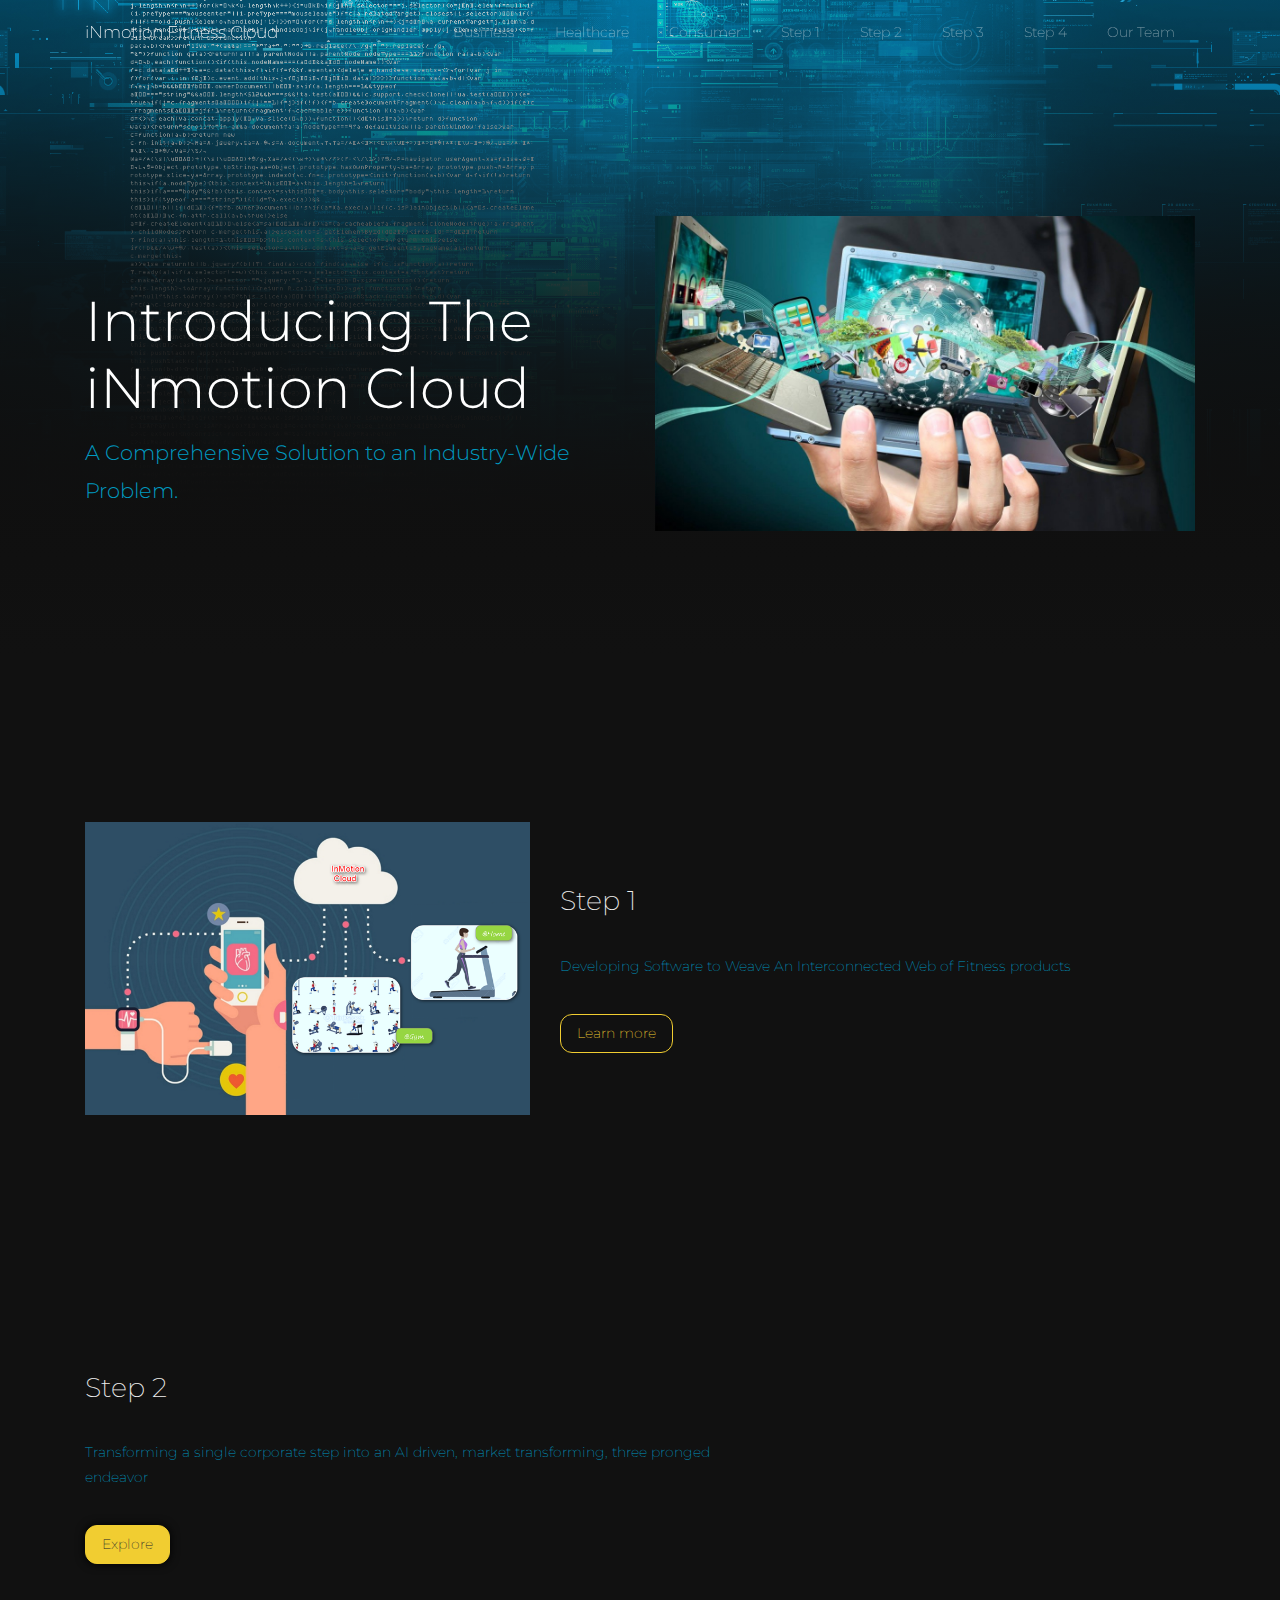
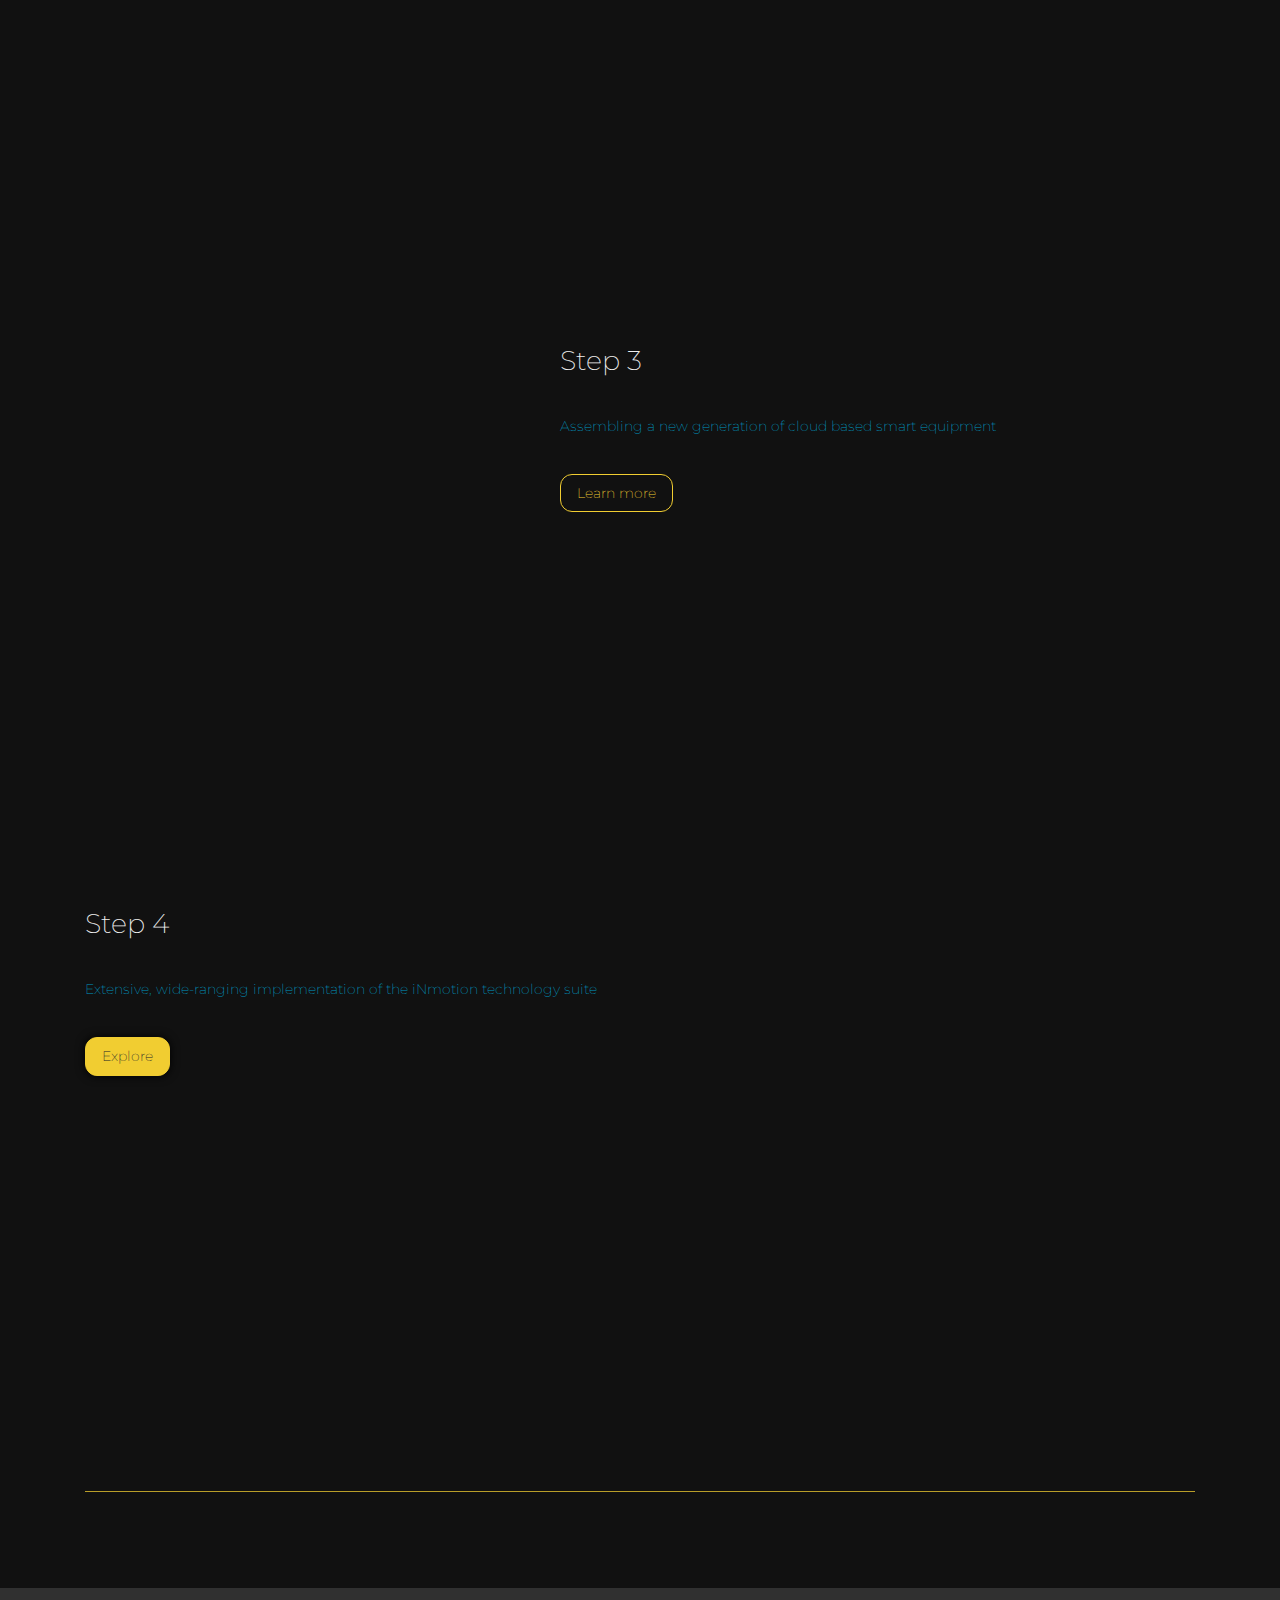
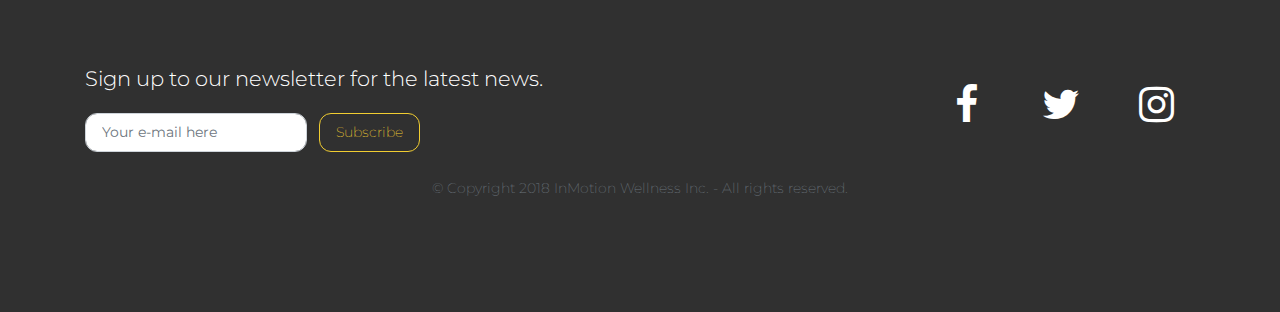
==== commit 7e3c8160: "Add files via upload" ====
--- a/index.html
+++ b/index.html
@@ -2,8637 +2,6 @@
 <html>
 
 <head>
-  <style>
-    /*!
-* Neon Pingendo template (https://templates.pingendo.com)
-* Based on: Bootstrap v4.0.0 (https://getbootstrap.com)
-* Copyright 2014-2018 Pingendo (https://pingendo.com)
-*/
-
-    @import url("https://fonts.googleapis.com/css?family=Montserrat:200");
-    /*!
- * Bootstrap v4.0.0 (https://getbootstrap.com)
- * Copyright 2011-2018 The Bootstrap Authors
- * Copyright 2011-2018 Twitter, Inc.
- * Licensed under MIT (https://github.com/twbs/bootstrap/blob/master/LICENSE)
- */
-
-     :root {
-      --blue: #007bff;
-      --indigo: #6610f2;
-      --purple: #6f42c1;
-      --pink: #e83e8c;
-      --red: #dc3545;
-      --orange: #fd7e14;
-      --yellow: #ffc107;
-      --green: #28a745;
-      --teal: #20c997;
-      --cyan: #17a2b8;
-      --white: #fff;
-      --gray: #6c757d;
-      --gray-dark: #343a40;
-      --primary: #f1cd31;
-      --secondary: #f70655;
-      --success: #28a745;
-      --info: #009ac0;
-      --warning: #ffc107;
-      --danger: #dc3545;
-      --light: #f3f3f3;
-      <img class="img-fluid heightx d-block thick solidt mx-auto" src="https://www.leconomistemaghrebin.com/wp-content/uploads/2016/11/TIC-1-1200x700.jpg">--dark: #303030;
-      --breakpoint-xs: 0;
-      --breakpoint-sm: 576px;
-      --breakpoint-md: 768px;
-      --breakpoint-lg: 992px;
-      --breakpoint-xl: 1200px;
-      --font-family-sans-serif: -apple-system, BlinkMacSystemFont, "Segoe UI", Roboto, "Helvetica Neue", Arial, sans-serif, "Apple Color Emoji", "Segoe UI Emoji", "Segoe UI Symbol";
-      --font-family-monospace: SFMono-Regular, Menlo, Monaco, Consolas, "Liberation Mono", "Courier New", monospace;
-    }
-
-    *,
-    *::before,
-    *::after {
-      box-sizing: border-box;
-    }
-
-    html {
-      font-family: sans-serif;
-      line-height: 1.15;
-      -webkit-text-size-adjust: 100%;
-      -ms-text-size-adjust: 100%;
-      -ms-overflow-style: scrollbar;
-      -webkit-tap-highlight-color: transparent;
-    }
-
-    @-ms-viewport {
-      width: device-width;
-    }
-
-    article,
-    aside,
-    dialog,
-    figcaption,
-    figure,
-    footer,
-    header,
-    hgroup,
-    main,
-    nav,
-    section {
-      display: block;
-    }
-
-    body {
-      margin: 0;
-      font-family: Montserrat;
-      font-size: 0.85rem;
-      font-weight: 200;
-      line-height: 1.8;
-      color: #efefef;
-      text-align: left;
-      background-color: #111;
-    }
-
-    [tabindex="-1"]:focus {
-      outline: 0 !important;
-    }
-
-    hr {
-      box-sizing: content-box;
-      height: 0;
-      overflow: visible;
-    }
-
-    h1,
-    h2,
-    h3,
-    h4,
-    h5,
-    h6 {
-      margin-top: 0;
-      margin-bottom: 0.75rem;
-    }
-
-    p {
-      margin-top: 0;
-      margin-bottom: 1rem;
-    }
-
-    abbr[title],
-    abbr[data-original-title] {
-      text-decoration: underline;
-      text-decoration: underline dotted;
-      cursor: help;
-      border-bottom: 0;
-    }
-
-    address {
-      margin-bottom: 1rem;
-      font-style: normal;
-      line-height: inherit;
-    }
-
-    ol,
-    ul,
-    dl {
-      margin-top: 0;
-      margin-bottom: 1rem;
-    }
-
-    ol ol,
-    ul ul,
-    ol ul,
-    ul ol {
-      margin-bottom: 0;
-    }
-
-    dt {
-      font-weight: 700;
-    }
-
-    dd {
-      margin-bottom: .5rem;
-      margin-left: 0;
-    }
-
-    blockquote {
-      margin: 0 0 1rem;
-    }
-
-    dfn {
-      font-style: italic;
-    }
-
-    b,
-    strong {
-      font-weight: bolder;
-    }
-
-    small {
-      font-size: 80%;
-    }
-
-    sub,
-    sup {
-      position: relative;
-      font-size: 75%;
-      line-height: 0;
-      vertical-align: baseline;
-    }
-
-    sub {
-      bottom: -.25em;
-    }
-
-    sup {
-      top: -.5em;
-    }
-
-    a {
-      color: #f1cd31;
-      text-decoration: none;
-      background-color: transparent;
-      -webkit-text-decoration-skip: objects;
-    }
-
-    a:hover {
-      color: white;
-      text-decoration: none;
-    }
-
-    a:not([href]):not([tabindex]) {
-      color: inherit;
-      text-decoration: none;
-    }
-
-    a:not([href]):not([tabindex]):hover,
-    a:not([href]):not([tabindex]):focus {
-      color: inherit;
-      text-decoration: none;
-    }
-
-    a:not([href]):not([tabindex]):focus {
-      outline: 0;
-    }
-
-    pre,
-    code,
-    kbd,
-    samp {
-      font-family: monospace, monospace;
-      font-size: 1em;
-    }
-
-    pre {
-      margin-top: 0;
-      margin-bottom: 1rem;
-      overflow: auto;
-      -ms-overflow-style: scrollbar;
-    }
-
-    figure {
-      margin: 0 0 1rem;
-    }
-
-    img {
-      vertical-align: middle;
-      border-style: none;
-    }
-
-    svg:not(:root) {
-      overflow: hidden;
-    }
-
-    table {
-      border-collapse: collapse;
-    }
-
-    caption {
-      padding-top: 0.75rem;
-      padding-bottom: 0.75rem;
-      color: #6c757d;
-      text-align: left;
-      caption-side: bottom;
-    }
-
-    th {
-      text-align: inherit;
-    }
-
-    label {
-      display: inline-block;
-      margin-bottom: .5rem;
-    }
-
-    button {
-      border-radius: 0;
-    }
-
-    button:focus {
-      outline: 1px dotted;
-      outline: 5px auto -webkit-focus-ring-color;
-    }
-
-    input,
-    button,
-    select,
-    optgroup,
-    textarea {
-      margin: 0;
-      font-family: inherit;
-      font-size: inherit;
-      line-height: inherit;
-    }
-
-    button,
-    <img class="img-fluid heightx d-block thick solidt mx-auto" src="assets/tech.jpg">input {
-      overflow: visible;
-    }
-
-    button,
-    select {
-      text-transform: none;
-    }
-
-    button,
-    html [type="button"],
-    [type="reset"],
-    [type="submit"] {
-      -webkit-appearance: button;
-    }
-
-    button::-moz-focus-inner,
-    [type="button"]::-moz-focus-inner,
-    [type="reset"]::-moz-focus-inner,
-    [type="submit"]::-moz-focus-inner {
-      padding: 0;
-      border-style: none;
-    }
-
-    input[type="radio"],
-    input[type="checkbox"] {
-      box-sizing: border-box;
-      padding: 0;
-    }
-
-    input[type="date"],
-    input[type="time"],
-    input[type="datetime-local"],
-    input[type="month"] {
-      -webkit-appearance: listbox;
-    }
-
-    textarea {
-      overflow: auto;
-      resize: vertical;
-    }
-
-    fieldset {
-      min-width: 0;
-      padding: 0;
-      margin: 0;
-      border: 0;
-    }
-
-    legend {
-      display: block;
-      width: 100%;
-      max-width: 100%;
-      padding: 0;
-      margin-bottom: .5rem;
-      font-size: 1.5rem;
-      line-height: inherit;
-      color: inherit;
-      white-space: normal;
-    }
-
-    progress {
-      vertical-align: baseline;
-    }
-
-    [type="number"]::-webkit-inner-spin-button,
-    [type="number"]::-webkit-outer-spin-button {
-      height: auto;
-    }
-
-    [type="search"] {
-      outline-offset: -2px;
-      -webkit-appearance: none;
-    }
-
-    [type="search"]::-webkit-search-cancel-button,
-    [type="search"]::-webkit-search-decoration {
-      -webkit-appearance: none;
-    }
-
-     ::-webkit-file-upload-button {
-      font: inherit;
-      -webkit-appearance: button;
-    }
-
-    output {
-      display: inline-block;
-    }
-
-    summary {
-      display: list-item;
-      cursor: pointer;
-    }
-
-    template {
-      display: none;
-    }
-
-    [hidden] {
-      display: none !important;
-    }
-
-    h1,
-    h2,
-    h3,
-    h4,
-    h5,
-    h6,
-    .h1,
-    .h2,
-    .h3,
-    .h4,
-    .h5,
-    .h6 {
-      margin-bottom: 0.75rem;
-      font-family: Montserrat;
-      font-weight: 200;
-      line-height: 1.2;
-      color: inherit;
-    }
-
-    h1,
-    .h1 {
-      font-size: 2.125rem;
-    }
-
-    h2,
-    .h2 {
-      font-size: 1.7rem;
-    }
-
-    h3,
-    .h3 {
-      font-size: 1.4875rem;
-    }
-
-    h4,
-    .h4 {
-      font-size: 1.275rem;
-    }
-
-    h5,
-    .h5 {
-      font-size: 1.0625rem;
-    }
-
-    h6,
-    .h6 {
-      font-size: 0.85rem;
-    }
-
-    .lead {
-      font-size: 1.3rem;
-      font-weight: 300;
-    }
-
-    .display-1 {
-      font-size: 6rem;
-      font-weight: 300;
-      line-height: 1.2;
-    }
-
-    .display-2 {
-      font-size: 5.5rem;
-      font-weight: 300;
-      line-height: 1.2;
-    }
-
-    .display-3 {
-      font-size: 4.5rem;
-      font-weight: 300;
-      line-height: 1.2;
-    }
-
-    .display-4 {
-      font-size: 3.5rem;
-      font-weight: 300;
-      line-height: 1.2;
-    }
-
-    hr {
-      margin-top: 1.5rem;
-      margin-bottom: 1.5rem;
-      border: 0;
-      border-top: 1px solid rgba(241, 205, 49, 0.75);
-    }
-
-    small,
-    .small {
-      font-size: 80%;
-      font-weight: 200;
-    }
-
-    mark,
-    .mark {
-      padding: 0.2em;
-      background-color: #fcf8e3;
-    }
-
-    .list-unstyled {
-      padding-left: 0;
-      list-style: none;
-    }
-
-    .list-inline {
-      padding-left: 0;
-      list-style: none;
-    }
-
-    .list-inline-item {
-      display: inline-block;
-    }
-
-    .list-inline-item:not(:last-child) {
-      margin-right: 0.5rem;
-    }
-
-    .initialism {
-      font-size: 90%;
-      text-transform: uppercase;
-    }
-
-    .blockquote {
-      margin-bottom: 1.5rem;
-      font-size: 1.0625rem;
-    }
-
-    .blockquote-footer {
-      display: block;
-      font-size: 80%;
-      color: #6c757d;
-    }
-
-    .blockquote-footer::before {
-      content: "\2014 \00A0";
-    }
-
-    .img-fluid {
-      max-width: 100%;
-      height: auto;
-    }
-
-    .img-thumbnail {
-      padding: 0.25rem;
-      background-color: #111;
-      border: 1px solid #f1cd31;
-      border-radius: 0.75rem;
-      max-width: 100%;
-      height: auto;
-    }
-
-    .figure {
-      display: inline-block;
-    }
-
-    .figure-img {
-      margin-bottom: 0.75rem;
-      line-height: 1;
-    }
-
-    .figure-caption {
-      font-size: 90%;
-      color: #6c757d;
-    }
-
-    code,
-    kbd,
-    pre,
-    samp {
-      font-family: SFMono-Regular, Menlo, Monaco, Consolas, "Liberation Mono", "Courier New", monospace;
-    }
-
-    code {
-      font-size: 87.5%;
-      color: #e83e8c;
-      word-break: break-word;
-    }
-
-    a>code {
-      color: inherit;
-    }
-
-    kbd {
-      padding: 0.2rem 0.4rem;
-      font-size: 87.5%;
-      color: #fff;
-      background-color: #212529;
-      border-radius: 0.3rem;
-    }
-
-    kbd kbd {
-      padding: 0;
-      font-size: 100%;
-      font-weight: 700;
-    }
-
-    pre {
-      display: block;
-      font-size: 87.5%;
-      color: #212529;
-    }
-
-    pre code {
-      font-size: inherit;
-      color: inherit;
-      word-break: normal;
-    }
-
-    .pre-scrollable {
-      max-height: 340px;
-      overflow-y: scroll;
-    }
-
-    .container {
-      width: 100%;
-      padding-right: 15px;
-      padding-left: 15px;
-      margin-right: auto;
-      margin-left: auto;
-    }
-
-    @media (min-width: 576px) {
-      .container {
-        max-width: 540px;
-      }
-    }
-
-    @media (min-width: 768px) {
-      .container {
-        max-width: 720px;
-      }
-    }
-
-    @media (min-width: 992px) {
-      .container {
-        max-width: 960px;
-      }
-    }
-
-    @media (min-width: 1200px) {
-      .container {
-        max-width: 1140px;
-      }
-    }
-
-    .container-fluid {
-      width: 100%;
-      padding-right: 15px;
-      padding-left: 15px;
-      margin-right: auto;
-      margin-left: auto;
-    }
-
-    .row {
-      display: flex;
-      flex-wrap: wrap;
-      margin-right: -15px;
-      margin-left: -15px;
-    }
-
-    .no-gutters {
-      margin-right: 0;
-      margin-left: 0;
-    }
-
-    .no-gutters>.col,
-    .no-gutters>[class*="col-"] {
-      padding-right: 0;
-      padding-left: 0;
-    }
-
-    .col-1,
-    .col-2,
-    .col-3,
-    .col-4,
-    .col-5,
-    .col-6,
-    .col-7,
-    .col-8,
-    .col-9,
-    .col-10,
-    .col-11,
-    .col-12,
-    .col,
-    .col-auto,
-    .col-sm-1,
-    .col-sm-2,
-    .col-sm-3,
-    .col-sm-4,
-    .col-sm-5,
-    .col-sm-6,
-    .col-sm-7,
-    .col-sm-8,
-    .col-sm-9,
-    .col-sm-10,
-    .col-sm-11,
-    .col-sm-12,
-    .col-sm,
-    .col-sm-auto,
-    .col-md-1,
-    .col-md-2,
-    .col-md-3,
-    .col-md-4,
-    .col-md-5,
-    .col-md-6,
-    .col-md-7,
-    .col-md-8,
-    .col-md-9,
-    .col-md-10,
-    .col-md-11,
-    .col-md-12,
-    .col-md,
-    .col-md-auto,
-    .col-lg-1,
-    .col-lg-2,
-    .col-lg-3,
-    .col-lg-4,
-    .col-lg-5,
-    .col-lg-6,
-    .col-lg-7,
-    .col-lg-8,
-    .col-lg-9,
-    .col-lg-10,
-    .col-lg-11,
-    .col-lg-12,
-    .col-lg,
-    .col-lg-auto,
-    .col-xl-1,
-    .col-xl-2,
-    .col-xl-3,
-    .col-xl-4,
-    .col-xl-5,
-    .col-xl-6,
-    .col-xl-7,
-    .col-xl-8,
-    .col-xl-9,
-    .col-xl-10,
-    .col-xl-11,
-    .col-xl-12,
-    .col-xl,
-    .col-xl-auto {
-      position: relative;
-      width: 100%;
-      min-height: 1px;
-      padding-right: 15px;
-      padding-left: 15px;
-    }
-
-    .col {
-      flex-basis: 0;
-      flex-grow: 1;
-      max-width: 100%;
-    }
-
-    .col-auto {
-      flex: 0 0 auto;
-      width: auto;
-      max-width: none;
-    }
-
-    .col-1 {
-      flex: 0 0 8.33333%;
-      max-width: 8.33333%;
-    }
-
-    .col-2 {
-      flex: 0 0 16.66667%;
-      max-width: 16.66667%;
-    }
-
-    .col-3 {
-      flex: 0 0 25%;
-      max-width: 25%;
-    }
-
-    .col-4 {
-      flex: 0 0 33.33333%;
-      max-width: 33.33333%;
-    }
-
-    .col-5 {
-      flex: 0 0 41.66667%;
-      max-width: 41.66667%;
-    }
-
-    .col-6 {
-      flex: 0 0 50%;
-      max-width: 50%;
-    }
-
-    .col-7 {
-      flex: 0 0 58.33333%;
-      max-width: 58.33333%;
-    }
-
-    .col-8 {
-      flex: 0 0 66.66667%;
-      max-width: 66.66667%;
-    }
-
-    .col-9 {
-      flex: 0 0 75%;
-      max-width: 75%;
-    }
-
-    .col-10 {
-      flex: 0 0 83.33333%;
-      max-width: 83.33333%;
-    }
-
-    .col-11 {
-      flex: 0 0 91.66667%;
-      max-width: 91.66667%;
-    }
-
-    .col-12 {
-      flex: 0 0 100%;
-      max-width: 100%;
-    }
-
-    .order-first {
-      order: -1;
-    }
-
-    .order-last {
-      order: 13;
-    }
-
-    .order-0 {
-      order: 0;
-    }
-
-    .order-1 {
-      order: 1;
-    }
-
-    .order-2 {
-      order: 2;
-    }
-
-    .order-3 {
-      order: 3;
-    }
-
-    .order-4 {
-      order: 4;
-    }
-
-    .order-5 {
-      order: 5;
-    }
-
-    .order-6 {
-      order: 6;
-    }
-
-    .order-7 {
-      order: 7;
-    }
-
-    .order-8 {
-      order: 8;
-    }
-
-    .order-9 {
-      order: 9;
-    }
-
-    .order-10 {
-      order: 10;
-    }
-
-    .order-11 {
-      order: 11;
-    }
-
-    .order-12 {
-      order: 12;
-    }
-
-    .offset-1 {
-      margin-left: 8.33333%;
-    }
-
-    .offset-2 {
-      margin-left: 16.66667%;
-    }
-
-    .offset-3 {
-      margin-left: 25%;
-    }
-
-    .offset-4 {
-      margin-left: 33.33333%;
-    }
-
-    .offset-5 {
-      margin-left: 41.66667%;
-    }
-
-    .offset-6 {
-      margin-left: 50%;
-    }
-
-    .offset-7 {
-      margin-left: 58.33333%;
-    }
-
-    .offset-8 {
-      margin-left: 66.66667%;
-    }
-
-    .offset-9 {
-      margin-left: 75%;
-    }
-
-    .offset-10 {
-      margin-left: 83.33333%;
-    }
-
-    .offset-11 {
-      margin-left: 91.66667%;
-    }
-
-    @media (min-width: 576px) {
-      .col-sm {
-        flex-basis: 0;
-        flex-grow: 1;
-        max-width: 100%;
-      }
-      .col-sm-auto {
-        flex: 0 0 auto;
-        width: auto;
-        max-width: none;
-      }
-      .col-sm-1 {
-        flex: 0 0 8.33333%;
-        max-width: 8.33333%;
-      }
-      .col-sm-2 {
-        flex: 0 0 16.66667%;
-        max-width: 16.66667%;
-      }
-      .col-sm-3 {
-        flex: 0 0 25%;
-        max-width: 25%;
-      }
-      .col-sm-4 {
-        flex: 0 0 33.33333%;
-        max-width: 33.33333%;
-      }
-      .col-sm-5 {
-        flex: 0 0 41.66667%;
-        max-width: 41.66667%;
-      }
-      .col-sm-6 {
-        flex: 0 0 50%;
-        max-width: 50%;
-      }
-      .col-sm-7 {
-        flex: 0 0 58.33333%;
-        max-width: 58.33333%;
-      }
-      .col-sm-8 {
-        flex: 0 0 66.66667%;
-        max-width: 66.66667%;
-      }
-      .col-sm-9 {
-        flex: 0 0 75%;
-        max-width: 75%;
-      }
-      .col-sm-10 {
-        flex: 0 0 83.33333%;
-        max-width: 83.33333%;
-      }
-      .col-sm-11 {
-        flex: 0 0 91.66667%;
-        max-width: 91.66667%;
-      }
-      .col-sm-12 {
-        flex: 0 0 100%;
-        max-width: 100%;
-      }
-      .order-sm-first {
-        order: -1;
-      }
-      .order-sm-last {
-        order: 13;
-      }
-      .order-sm-0 {
-        order: 0;
-      }
-      .order-sm-1 {
-        order: 1;
-      }
-      .order-sm-2 {
-        order: 2;
-      }
-      .order-sm-3 {
-        order: 3;
-      }
-      .order-sm-4 {
-        order: 4;
-      }
-      .order-sm-5 {
-        order: 5;
-      }
-      .order-sm-6 {
-        order: 6;
-      }
-      .order-sm-7 {
-        order: 7;
-      }
-      .order-sm-8 {
-        order: 8;
-      }
-      .order-sm-9 {
-        order: 9;
-      }
-      .order-sm-10 {
-        order: 10;
-      }
-      .order-sm-11 {
-        order: 11;
-      }
-      .order-sm-12 {
-        order: 12;
-      }
-      .offset-sm-0 {
-        margin-left: 0;
-      }
-      .offset-sm-1 {
-        margin-left: 8.33333%;
-      }
-      .offset-sm-2 {
-        margin-left: 16.66667%;
-      }
-      .offset-sm-3 {
-        margin-left: 25%;
-      }
-      .offset-sm-4 {
-        margin-left: 33.33333%;
-      }
-      .offset-sm-5 {
-        margin-left: 41.66667%;
-      }
-      .offset-sm-6 {
-        margin-left: 50%;
-      }
-      .offset-sm-7 {
-        margin-left: 58.33333%;
-      }
-      .offset-sm-8 {
-        margin-left: 66.66667%;
-      }
-      .offset-sm-9 {
-        margin-left: 75%;
-      }
-      .offset-sm-10 {
-        margin-left: 83.33333%;
-      }
-      .offset-sm-11 {
-        margin-left: 91.66667%;
-      }
-    }
-
-    @media (min-width: 768px) {
-      .col-md {
-        flex-basis: 0;
-        flex-grow: 1;
-        max-width: 100%;
-      }
-      .col-md-auto {
-        flex: 0 0 auto;
-        width: auto;
-        max-width: none;
-      }
-      .col-md-1 {
-        flex: 0 0 8.33333%;
-        max-width: 8.33333%;
-      }
-      .col-md-2 {
-        flex: 0 0 16.66667%;
-        max-width: 16.66667%;
-      }
-      .col-md-3 {
-        flex: 0 0 25%;
-        max-width: 25%;
-      }
-      .col-md-4 {
-        flex: 0 0 33.33333%;
-        max-width: 33.33333%;
-      }
-      .col-md-5 {
-        flex: 0 0 41.66667%;
-        max-width: 41.66667%;
-      }
-      .col-md-6 {
-        flex: 0 0 50%;
-        max-width: 50%;
-      }
-      .col-md-7 {
-        flex: 0 0 58.33333%;
-        max-width: 58.33333%;
-      }
-      .col-md-8 {
-        flex: 0 0 66.66667%;
-        max-width: 66.66667%;
-      }
-      .col-md-9 {
-        flex: 0 0 75%;
-        max-width: 75%;
-      }
-      .col-md-10 {
-        flex: 0 0 83.33333%;
-        max-width: 83.33333%;
-      }
-      .col-md-11 {
-        flex: 0 0 91.66667%;
-        max-width: 91.66667%;
-      }
-      .col-md-12 {
-        flex: 0 0 100%;
-        max-width: 100%;
-      }
-      .order-md-first {
-        order: -1;
-      }
-      .order-md-last {
-        order: 13;
-      }
-      .order-md-0 {
-        order: 0;
-      }
-      .order-md-1 {
-        order: 1;
-      }
-      .order-md-2 {
-        order: 2;
-      }
-      .order-md-3 {
-        order: 3;
-      }
-      .order-md-4 {
-        order: 4;
-      }
-      .order-md-5 {
-        order: 5;
-      }
-      .order-md-6 {
-        order: 6;
-      }
-      .order-md-7 {
-        order: 7;
-      }
-      .order-md-8 {
-        order: 8;
-      }
-      .order-md-9 {
-        order: 9;
-      }
-      .order-md-10 {
-        order: 10;
-      }
-      .order-md-11 {
-        order: 11;
-      }
-      .order-md-12 {
-        order: 12;
-      }
-      .offset-md-0 {
-        margin-left: 0;
-      }
-      .offset-md-1 {
-        margin-left: 8.33333%;
-      }
-      .offset-md-2 {
-        margin-left: 16.66667%;
-      }
-      .offset-md-3 {
-        margin-left: 25%;
-      }
-      .offset-md-4 {
-        margin-left: 33.33333%;
-      }
-      .offset-md-5 {
-        margin-left: 41.66667%;
-      }
-      .offset-md-6 {
-        margin-left: 50%;
-      }
-      .offset-md-7 {
-        margin-left: 58.33333%;
-      }
-      .offset-md-8 {
-        margin-left: 66.66667%;
-      }
-      .offset-md-9 {
-        margin-left: 75%;
-      }
-      .offset-md-10 {
-        margin-left: 83.33333%;
-      }
-      .offset-md-11 {
-        margin-left: 91.66667%;
-      }
-    }
-
-    @media (min-width: 992px) {
-      .col-lg {
-        flex-basis: 0;
-        flex-grow: 1;
-        max-width: 100%;
-      }
-      .col-lg-auto {
-        flex: 0 0 auto;
-        width: auto;
-        max-width: none;
-      }
-      .col-lg-1 {
-        flex: 0 0 8.33333%;
-        max-width: 8.33333%;
-      }
-      .col-lg-2 {
-        flex: 0 0 16.66667%;
-        max-width: 16.66667%;
-      }
-      .col-lg-3 {
-        flex: 0 0 25%;
-        max-width: 25%;
-      }
-      .col-lg-4 {
-        flex: 0 0 33.33333%;
-        max-width: 33.33333%;
-      }
-      .col-lg-5 {
-        flex: 0 0 41.66667%;
-        max-width: 41.66667%;
-      }
-      .col-lg-6 {
-        flex: 0 0 50%;
-        max-width: 50%;
-      }
-      .col-lg-7 {
-        flex: 0 0 58.33333%;
-        max-width: 58.33333%;
-      }
-      .col-lg-8 {
-        flex: 0 0 66.66667%;
-        max-width: 66.66667%;
-      }
-      .col-lg-9 {
-        flex: 0 0 75%;
-        max-width: 75%;
-      }
-      .col-lg-10 {
-        flex: 0 0 83.33333%;
-        max-width: 83.33333%;
-      }
-      .col-lg-11 {
-        flex: 0 0 91.66667%;
-        max-width: 91.66667%;
-      }
-      .col-lg-12 {
-        flex: 0 0 100%;
-        max-width: 100%;
-      }
-      .order-lg-first {
-        order: -1;
-      }
-      .order-lg-last {
-        order: 13;
-      }
-      .order-lg-0 {
-        order: 0;
-      }
-      .order-lg-1 {
-        order: 1;
-      }
-      .order-lg-2 {
-        order: 2;
-      }
-      .order-lg-3 {
-        order: 3;
-      }
-      .order-lg-4 {
-        order: 4;
-      }
-      .order-lg-5 {
-        order: 5;
-      }
-      .order-lg-6 {
-        order: 6;
-      }
-      .order-lg-7 {
-        order: 7;
-      }
-      .order-lg-8 {
-        order: 8;
-      }
-      .order-lg-9 {
-        order: 9;
-      }
-      .order-lg-10 {
-        order: 10;
-      }
-      .order-lg-11 {
-        order: 11;
-      }
-      .order-lg-12 {
-        order: 12;
-      }
-      .offset-lg-0 {
-        margin-left: 0;
-      }
-      .offset-lg-1 {
-        margin-left: 8.33333%;
-      }
-      .offset-lg-2 {
-        margin-left: 16.66667%;
-      }
-      .offset-lg-3 {
-        margin-left: 25%;
-      }
-      .offset-lg-4 {
-        margin-left: 33.33333%;
-      }
-      .offset-lg-5 {
-        margin-left: 41.66667%;
-      }
-      .offset-lg-6 {
-        margin-left: 50%;
-      }
-      .offset-lg-7 {
-        margin-left: 58.33333%;
-      }
-      .offset-lg-8 {
-        margin-left: 66.66667%;
-      }
-      .offset-lg-9 {
-        margin-left: 75%;
-      }
-      .offset-lg-10 {
-        margin-left: 83.33333%;
-      }
-      .offset-lg-11 {
-        margin-left: 91.66667%;
-      }
-    }
-
-    @media (min-width: 1200px) {
-      .col-xl {
-        flex-basis: 0;
-        flex-grow: 1;
-        max-width: 100%;
-      }
-      .col-xl-auto {
-        flex: 0 0 auto;
-        width: auto;
-        max-width: none;
-      }
-      .col-xl-1 {
-        flex: 0 0 8.33333%;
-        max-width: 8.33333%;
-      }
-      .col-xl-2 {
-        flex: 0 0 16.66667%;
-        max-width: 16.66667%;
-      }
-      .col-xl-3 {
-        flex: 0 0 25%;
-        max-width: 25%;
-      }
-      .col-xl-4 {
-        flex: 0 0 33.33333%;
-        max-width: 33.33333%;
-      }
-      .col-xl-5 {
-        flex: 0 0 41.66667%;
-        max-width: 41.66667%;
-      }
-      .col-xl-6 {
-        flex: 0 0 50%;
-        max-width: 50%;
-      }
-      .col-xl-7 {
-        flex: 0 0 58.33333%;
-        max-width: 58.33333%;
-      }
-      .col-xl-8 {
-        flex: 0 0 66.66667%;
-        max-width: 66.66667%;
-      }
-      .col-xl-9 {
-        flex: 0 0 75%;
-        max-width: 75%;
-      }
-      .col-xl-10 {
-        flex: 0 0 83.33333%;
-        max-width: 83.33333%;
-      }
-      .col-xl-11 {
-        flex: 0 0 91.66667%;
-        max-width: 91.66667%;
-      }
-      .col-xl-12 {
-        flex: 0 0 100%;
-        max-width: 100%;
-      }
-      .order-xl-first {
-        order: -1;
-      }
-      .order-xl-last {
-        order: 13;
-      }
-      .order-xl-0 {
-        order: 0;
-      }
-      .order-xl-1 {
-        order: 1;
-      }
-      .order-xl-2 {
-        order: 2;
-      }
-      .order-xl-3 {
-        order: 3;
-      }
-      .order-xl-4 {
-        order: 4;
-      }
-      .order-xl-5 {
-        order: 5;
-      }
-      .order-xl-6 {
-        order: 6;
-      }
-      .order-xl-7 {
-        order: 7;
-      }
-      .order-xl-8 {
-        order: 8;
-      }
-      .order-xl-9 {
-        order: 9;
-      }
-      .order-xl-10 {
-        order: 10;
-      }
-      .order-xl-11 {
-        order: 11;
-      }
-      .order-xl-12 {
-        order: 12;
-      }
-      .offset-xl-0 {
-        margin-left: 0;
-      }
-      .offset-xl-1 {
-        margin-left: 8.33333%;
-      }
-      .offset-xl-2 {
-        margin-left: 16.66667%;
-      }
-      .offset-xl-3 {
-        margin-left: 25%;
-      }
-      .offset-xl-4 {
-        margin-left: 33.33333%;
-      }
-      .offset-xl-5 {
-        margin-left: 41.66667%;
-      }
-      .offset-xl-6 {
-        margin-left: 50%;
-      }
-      .offset-xl-7 {
-        margin-left: 58.33333%;
-      }
-      .offset-xl-8 {
-        margin-left: 66.66667%;
-      }
-      .offset-xl-9 {
-        margin-left: 75%;
-      }
-      .offset-xl-10 {
-        margin-left: 83.33333%;
-      }
-      .offset-xl-11 {
-        margin-left: 91.66667%;
-      }
-    }
-
-    .table {
-      width: 100%;
-      max-width: 100%;
-      margin-bottom: 1.5rem;
-      background-color: transparent;
-    }
-
-    .table th,
-    .table td {
-      padding: 0.75rem;
-      vertical-align: top;
-      border-top: 1px solid #303030;
-    }
-
-    .table thead th {
-      vertical-align: bottom;
-      border-bottom: 2px solid #303030;
-    }
-
-    .table tbody+tbody {
-      border-top: 2px solid #303030;
-    }
-
-    .table .table {
-      background-color: #111;
-    }
-
-    .table-sm th,
-    .table-sm td {
-      padding: 0.3rem;
-    }
-
-    .table-bordered {
-      border: 1px solid #303030;
-    }
-
-    .table-bordered th,
-    .table-bordered td {
-      border: 1px solid #303030;
-    }
-
-    .table-bordered thead th,
-    .table-bordered thead td {
-      border-bottom-width: 2px;
-    }
-
-    .table-striped tbody tr:nth-of-type(odd) {
-      background-color: rgba(243, 243, 243, 0.05);
-    }
-
-    .table-hover tbody tr:hover {
-      background-color: rgba(243, 243, 243, 0.1);
-    }
-
-    .table-primary,
-    .table-primary>th,
-    .table-primary>td {
-      background-color: #fbf1c5;
-    }
-
-    .table-hover .table-primary:hover {
-      background-color: #f9ebad;
-    }
-
-    .table-hover .table-primary:hover>td,
-    .table-hover .table-primary:hover>th {
-      background-color: #f9ebad;
-    }
-
-    .table-secondary,
-    .table-secondary>th,
-    .table-secondary>td {
-      background-color: #fdb9cf;
-    }
-
-    .table-hover .table-secondary:hover {
-      background-color: #fca0be;
-    }
-
-    .table-hover .table-secondary:hover>td,
-    .table-hover .table-secondary:hover>th {
-      background-color: #fca0be;
-    }
-
-    .table-success,
-    .table-success>th,
-    .table-success>td {
-      background-color: #c3e6cb;
-    }
-
-    .table-hover .table-success:hover {
-      background-color: #b1dfbb;
-    }
-
-    .table-hover .table-success:hover>td,
-    .table-hover .table-success:hover>th {
-      background-color: #b1dfbb;
-    }
-
-    .table-info,
-    .table-info>th,
-    .table-info>td {
-      background-color: #b8e3ed;
-    }
-
-    .table-hover .table-info:hover {
-      background-color: #a4dbe8;
-    }
-
-    .table-hover .table-info:hover>td,
-    .table-hover .table-info:hover>th {
-      background-color: #a4dbe8;
-    }
-
-    .table-warning,
-    .table-warning>th,
-    .table-warning>td {
-      background-color: #ffeeba;
-    }
-
-    .table-hover .table-warning:hover {
-      background-color: #ffe8a1;
-    }
-
-    .table-hover .table-warning:hover>td,
-    .table-hover .table-warning:hover>th {
-      background-color: #ffe8a1;
-    }
-
-    .table-danger,
-    .table-danger>th,
-    .table-danger>td {
-      background-color: #f5c6cb;
-    }
-
-    .table-hover .table-danger:hover {
-      background-color: #f1b0b7;
-    }
-
-    .table-hover .table-danger:hover>td,
-    .table-hover .table-danger:hover>th {
-      background-color: #f1b0b7;
-    }
-
-    .table-light,
-    .table-light>th,
-    .table-light>td {
-      background-color: #fcfcfc;
-    }
-
-    .table-hover .table-light:hover {
-      background-color: #efefef;
-    }
-
-    .table-hover .table-light:hover>td,
-    .table-hover .table-light:hover>th {
-      background-color: #efefef;
-    }
-
-    .table-dark,
-    .table-dark>th,
-    .table-dark>td {
-      background-color: #c5c5c5;
-    }
-
-    .table-hover .table-dark:hover {
-      background-color: #b8b8b8;
-    }
-
-    .table-hover .table-dark:hover>td,
-    .table-hover .table-dark:hover>th {
-      background-color: #b8b8b8;
-    }
-
-    .table-active,
-    .table-active>th,
-    .table-active>td {
-      background-color: rgba(243, 243, 243, 0.1);
-    }
-
-    .table-hover .table-active:hover {
-      background-color: rgba(230, 230, 230, 0.1);
-    }
-
-    .table-hover .table-active:hover>td,
-    .table-hover .table-active:hover>th {
-      background-color: rgba(230, 230, 230, 0.1);
-    }
-
-    .table .thead-dark th {
-      color: #111;
-      background-color: #212529;
-      border-color: #32383e;
-    }
-
-    .table .thead-light th {
-      color: #495057;
-      background-color: #e9ecef;
-      border-color: #303030;
-    }
-
-    .table-dark {
-      color: #111;
-      background-color: #212529;
-    }
-
-    .table-dark th,
-    .table-dark td,
-    .table-dark thead th {
-      border-color: #32383e;
-    }
-
-    .table-dark.table-bordered {
-      border: 0;
-    }
-
-    .table-dark.table-striped tbody tr:nth-of-type(odd) {
-      background-color: rgba(255, 255, 255, 0.05);
-    }
-
-    .table-dark.table-hover tbody tr:hover {
-      background-color: rgba(255, 255, 255, 0.075);
-    }
-
-    @media (max-width: 575.98px) {
-      .table-responsive-sm {
-        display: block;
-        width: 100%;
-        overflow-x: auto;
-        -webkit-overflow-scrolling: touch;
-        -ms-overflow-style: -ms-autohiding-scrollbar;
-      }
-      .table-responsive-sm>.table-bordered {
-        border: 0;
-      }
-    }
-
-    @media (max-width: 767.98px) {
-      .table-responsive-md {
-        display: block;
-        width: 100%;
-        overflow-x: auto;
-        -webkit-overflow-scrolling: touch;
-        -ms-overflow-style: -ms-autohiding-scrollbar;
-      }
-      .table-responsive-md>.table-bordered {
-        border: 0;
-      }
-    }
-
-    @media (max-width: 991.98px) {
-      .table-responsive-lg {
-        display: block;
-        width: 100%;
-        overflow-x: auto;
-        -webkit-overflow-scrolling: touch;
-        -ms-overflow-style: -ms-autohiding-scrollbar;
-      }
-      .table-responsive-lg>.table-bordered {
-        border: 0;
-      }
-    }
-
-    @media (max-width: 1199.98px) {
-      .table-responsive-xl {
-        display: block;
-        width: 100%;
-        overflow-x: auto;
-        -webkit-overflow-scrolling: touch;
-        -ms-overflow-style: -ms-autohiding-scrollbar;
-      }
-      .table-responsive-xl>.table-bordered {
-        border: 0;
-      }
-    }
-
-    .table-responsive {
-      display: block;
-      width: 100%;
-      overflow-x: auto;
-      -webkit-overflow-scrolling: touch;
-      -ms-overflow-style: -ms-autohiding-scrollbar;
-    }
-
-    .table-responsive>.table-bordered {
-      border: 0;
-    }
-
-    .form-control {
-      display: block;
-      width: 100%;
-      padding: 0.375rem 1rem;
-      font-size: 0.85rem;
-      line-height: 1.8;
-      color: #495057;
-      background-color: #fff;
-      background-clip: padding-box;
-      border: 1px solid #ced4da;
-      border-radius: 0.75rem;
-      transition: border-color 0.15s ease-in-out, box-shadow 0.15s ease-in-out;
-    }
-
-    .form-control::-ms-expand {
-      background-color: transparent;
-      border: 0;
-    }
-
-    .form-control:focus {
-      color: #495057;
-      background-color: #fff;
-      border-color: #f9eaa8;
-      outline: 0;
-      box-shadow: 0 0 0 0.2rem rgba(241, 205, 49, 0.25);
-    }
-
-    .form-control::placeholder {
-      color: #6c757d;
-      opacity: 1;
-    }
-
-    .form-control:disabled,
-    .form-control[readonly] {
-      background-color: #e9ecef;
-      opacity: 1;
-    }
-
-    select.form-control:not([size]):not([multiple]) {
-      height: calc(2.28rem + 2px);
-    }
-
-    select.form-control:focus::-ms-value {
-      color: #495057;
-      background-color: #fff;
-    }
-
-    .form-control-file,
-    .form-control-range {
-      display: block;
-      width: 100%;
-    }
-
-    .col-form-label {
-      padding-top: calc(0.375rem + 1px);
-      padding-bottom: calc(0.375rem + 1px);
-      margin-bottom: 0;
-      font-size: inherit;
-      line-height: 1.8;
-    }
-
-    .col-form-label-lg {
-      padding-top: calc(0.5rem + 1px);
-      padding-bottom: calc(0.5rem + 1px);
-      font-size: 1.0625rem;
-      line-height: 1.5;
-    }
-
-    .col-form-label-sm {
-      padding-top: calc(0.25rem + 1px);
-      padding-bottom: calc(0.25rem + 1px);
-      font-size: 0.74375rem;
-      line-height: 1.5;
-    }
-
-    .form-control-plaintext {
-      display: block;
-      width: 100%;
-      padding-top: 0.375rem;
-      padding-bottom: 0.375rem;
-      margin-bottom: 0;
-      line-height: 1.8;
-      background-color: transparent;
-      border: solid transparent;
-      border-width: 1px 0;
-    }
-
-    .form-control-plaintext.form-control-sm,
-    .input-group-sm>.form-control-plaintext.form-control,
-    .input-group-sm>.input-group-prepend>.form-control-plaintext.input-group-text,
-    .input-group-sm>.input-group-append>.form-control-plaintext.input-group-text,
-    .input-group-sm>.input-group-prepend>.form-control-plaintext.btn,
-    .input-group-sm>.input-group-append>.form-control-plaintext.btn,
-    .form-control-plaintext.form-control-lg,
-    .input-group-lg>.form-control-plaintext.form-control,
-    .input-group-lg>.input-group-prepend>.form-control-plaintext.input-group-text,
-    .input-group-lg>.input-group-append>.form-control-plaintext.input-group-text,
-    .input-group-lg>.input-group-prepend>.form-control-plaintext.btn,
-    .input-group-lg>.input-group-append>.form-control-plaintext.btn {
-      padding-right: 0;
-      padding-left: 0;
-    }
-
-    .form-control-sm,
-    .input-group-sm>.form-control,
-    .input-group-sm>.input-group-prepend>.input-group-text,
-    .input-group-sm>.input-group-append>.input-group-text,
-    .input-group-sm>.input-group-prepend>.btn,
-    .input-group-sm>.input-group-append>.btn {
-      padding: 0.25rem 0.5rem;
-      font-size: 0.74375rem;
-      line-height: 1.5;
-      border-radius: 0.3rem;
-    }
-
-    select.form-control-sm:not([size]):not([multiple]),
-    .input-group-sm>select.form-control:not([size]):not([multiple]),
-    .input-group-sm>.input-group-prepend>select.input-group-text:not([size]):not([multiple]),
-    .input-group-sm>.input-group-append>select.input-group-text:not([size]):not([multiple]),
-    .input-group-sm>.input-group-prepend>select.btn:not([size]):not([multiple]),
-    .input-group-sm>.input-group-append>select.btn:not([size]):not([multiple]) {
-      height: calc(1.61563rem + 2px);
-    }
-
-    .form-control-lg,
-    .input-group-lg>.form-control,
-    .input-group-lg>.input-group-prepend>.input-group-text,
-    .input-group-lg>.input-group-append>.input-group-text,
-    .input-group-lg>.input-group-prepend>.btn,
-    .input-group-lg>.input-group-append>.btn {
-      padding: 0.5rem 1.1rem;
-      font-size: 1.0625rem;
-      line-height: 1.5;
-      border-radius: 0.9rem;
-    }
-
-    select.form-control-lg:not([size]):not([multiple]),
-    .input-group-lg>select.form-control:not([size]):not([multiple]),
-    .input-group-lg>.input-group-prepend>select.input-group-text:not([size]):not([multiple]),
-    .input-group-lg>.input-group-append>select.input-group-text:not([size]):not([multiple]),
-    .input-group-lg>.input-group-prepend>select.btn:not([size]):not([multiple]),
-    .input-group-lg>.input-group-append>select.btn:not([size]):not([multiple]) {
-      height: calc(2.59375rem + 2px);
-    }
-
-    .form-group {
-      margin-bottom: 0rem;
-    }
-
-    .form-text {
-      display: block;
-      margin-top: 0.25rem;
-    }
-
-    .form-row {
-      display: flex;
-      flex-wrap: wrap;
-      margin-right: -5px;
-      margin-left: -5px;
-    }
-
-    .form-row>.col,
-    .form-row>[class*="col-"] {
-      padding-right: 5px;
-      padding-left: 5px;
-    }
-
-    .form-check {
-      position: relative;
-      display: block;
-      padding-left: 1.25rem;
-    }
-
-    .form-check-input {
-      position: absolute;
-      margin-top: 0.3rem;
-      margin-left: -1.25rem;
-    }
-
-    .form-check-input:disabled~.form-check-label {
-      color: #6c757d;
-    }
-
-    .form-check-label {
-      margin-bottom: 0;
-    }
-
-    .form-check-inline {
-      display: inline-flex;
-      align-items: center;
-      padding-left: 0;
-      margin-right: 0.75rem;
-    }
-
-    .form-check-inline .form-check-input {
-      position: static;
-      margin-top: 0;
-      margin-right: 0.3125rem;
-      margin-left: 0;
-    }
-
-    .valid-feedback {
-      display: none;
-      width: 100%;
-      margin-top: 0.25rem;
-      font-size: 80%;
-      color: #28a745;
-    }
-
-    .valid-tooltip {
-      position: absolute;
-      top: 100%;
-      z-index: 5;
-      display: none;
-      max-width: 100%;
-      padding: .5rem;
-      margin-top: .1rem;
-      font-size: .875rem;
-      line-height: 1;
-      color: #fff;
-      background-color: rgba(40, 167, 69, 0.8);
-      border-radius: .2rem;
-    }
-
-    .was-validated .form-control:valid,
-    .form-control.is-valid,
-    .was-validated .custom-select:valid,
-    .custom-select.is-valid {
-      border-color: #28a745;
-    }
-
-    .was-validated .form-control:valid:focus,
-    .form-control.is-valid:focus,
-    .was-validated .custom-select:valid:focus,
-    .custom-select.is-valid:focus {
-      border-color: #28a745;
-      box-shadow: 0 0 0 0.2rem rgba(40, 167, 69, 0.25);
-    }
-
-    .was-validated .form-control:valid~.valid-feedback,
-    .was-validated .form-control:valid~.valid-tooltip,
-    .form-control.is-valid~.valid-feedback,
-    .form-control.is-valid~.valid-tooltip,
-    .was-validated .custom-select:valid~.valid-feedback,
-    .was-validated .custom-select:valid~.valid-tooltip,
-    .custom-select.is-valid~.valid-feedback,
-    .custom-select.is-valid~.valid-tooltip {
-      display: block;
-    }
-
-    .was-validated .form-check-input:valid~.form-check-label,
-    .form-check-input.is-valid~.form-check-label {
-      color: #28a745;
-    }
-
-    .was-validated .form-check-input:valid~.valid-feedback,
-    .was-validated .form-check-input:valid~.valid-tooltip,
-    .form-check-input.is-valid~.valid-feedback,
-    .form-check-input.is-valid~.valid-tooltip {
-      display: block;
-    }
-
-    .was-validated .custom-control-input:valid~.custom-control-label,
-    .custom-control-input.is-valid~.custom-control-label {
-      color: #28a745;
-    }
-
-    .was-validated .custom-control-input:valid~.custom-control-label::before,
-    .custom-control-input.is-valid~.custom-control-label::before {
-      background-color: #71dd8a;
-    }
-
-    .was-validated .custom-control-input:valid~.valid-feedback,
-    .was-validated .custom-control-input:valid~.valid-tooltip,
-    .custom-control-input.is-valid~.valid-feedback,
-    .custom-control-input.is-valid~.valid-tooltip {
-      display: block;
-    }
-
-    .was-validated .custom-control-input:valid:checked~.custom-control-label::before,
-    .custom-control-input.is-valid:checked~.custom-control-label::before {
-      background-color: #34ce57;
-    }
-
-    .was-validated .custom-control-input:valid:focus~.custom-control-label::before,
-    .custom-control-input.is-valid:focus~.custom-control-label::before {
-      box-shadow: 0 0 0 1px #111, 0 0 0 0.2rem rgba(40, 167, 69, 0.25);
-    }
-
-    .was-validated .custom-file-input:valid~.custom-file-label,
-    .custom-file-input.is-valid~.custom-file-label {
-      border-color: #28a745;
-    }
-
-    .was-validated .custom-file-input:valid~.custom-file-label::before,
-    .custom-file-input.is-valid~.custom-file-label::before {
-      border-color: inherit;
-    }
-
-    .was-validated .custom-file-input:valid~.valid-feedback,
-    .was-validated .custom-file-input:valid~.valid-tooltip,
-    .custom-file-input.is-valid~.valid-feedback,
-    .custom-file-input.is-valid~.valid-tooltip {
-      display: block;
-    }
-
-    .was-validated .custom-file-input:valid:focus~.custom-file-label,
-    .custom-file-input.is-valid:focus~.custom-file-label {
-      box-shadow: 0 0 0 0.2rem rgba(40, 167, 69, 0.25);
-    }
-
-    .invalid-feedback {
-      display: none;
-      width: 100%;
-      margin-top: 0.25rem;
-      font-size: 80%;
-      color: #dc3545;
-    }
-
-    .invalid-tooltip {
-      position: absolute;
-      top: 100%;
-      z-index: 5;
-      display: none;
-      max-width: 100%;
-      padding: .5rem;
-      margin-top: .1rem;
-      font-size: .875rem;
-      line-height: 1;
-      color: #fff;
-      background-color: rgba(220, 53, 69, 0.8);
-      border-radius: .2rem;
-    }
-
-    .was-validated .form-control:invalid,
-    .form-control.is-invalid,
-    .was-validated .custom-select:invalid,
-    .custom-select.is-invalid {
-      border-color: #dc3545;
-    }
-
-    .was-validated .form-control:invalid:focus,
-    .form-control.is-invalid:focus,
-    .was-validated .custom-select:invalid:focus,
-    .custom-select.is-invalid:focus {
-      border-color: #dc3545;
-      box-shadow: 0 0 0 0.2rem rgba(220, 53, 69, 0.25);
-    }
-
-    .was-validated .form-control:invalid~.invalid-feedback,
-    .was-validated .form-control:invalid~.invalid-tooltip,
-    .form-control.is-invalid~.invalid-feedback,
-    .form-control.is-invalid~.invalid-tooltip,
-    .was-validated .custom-select:invalid~.invalid-feedback,
-    .was-validated .custom-select:invalid~.invalid-tooltip,
-    .custom-select.is-invalid~.invalid-feedback,
-    .custom-select.is-invalid~.invalid-tooltip {
-      display: block;
-    }
-
-    .was-validated .form-check-input:invalid~.form-check-label,
-    .form-check-input.is-invalid~.form-check-label {
-      color: #dc3545;
-    }
-
-    .was-validated .form-check-input:invalid~.invalid-feedback,
-    .was-validated .form-check-input:invalid~.invalid-tooltip,
-    .form-check-input.is-invalid~.invalid-feedback,
-    .form-check-input.is-invalid~.invalid-tooltip {
-      display: block;
-    }
-
-    .was-validated .custom-control-input:invalid~.custom-control-label,
-    .custom-control-input.is-invalid~.custom-control-label {
-      color: #dc3545;
-    }
-
-    .was-validated .custom-control-input:invalid~.custom-control-label::before,
-    .custom-control-input.is-invalid~.custom-control-label::before {
-      background-color: #efa2a9;
-    }
-
-    .was-validated .custom-control-input:invalid~.invalid-feedback,
-    .was-validated .custom-control-input:invalid~.invalid-tooltip,
-    .custom-control-input.is-invalid~.invalid-feedback,
-    .custom-control-input.is-invalid~.invalid-tooltip {
-      display: block;
-    }
-
-    .was-validated .custom-control-input:invalid:checked~.custom-control-label::before,
-    .custom-control-input.is-invalid:checked~.custom-control-label::before {
-      background-color: #e4606d;
-    }
-
-    .was-validated .custom-control-input:invalid:focus~.custom-control-label::before,
-    .custom-control-input.is-invalid:focus~.custom-control-label::before {
-      box-shadow: 0 0 0 1px #111, 0 0 0 0.2rem rgba(220, 53, 69, 0.25);
-    }
-
-    .was-validated .custom-file-input:invalid~.custom-file-label,
-    .custom-file-input.is-invalid~.custom-file-label {
-      border-color: #dc3545;
-    }
-
-    .was-validated .custom-file-input:invalid~.custom-file-label::before,
-    .custom-file-input.is-invalid~.custom-file-label::before {
-      border-color: inherit;
-    }
-
-    .was-validated .custom-file-input:invalid~.invalid-feedback,
-    .was-validated .custom-file-input:invalid~.invalid-tooltip,
-    .custom-file-input.is-invalid~.invalid-feedback,
-    .custom-file-input.is-invalid~.invalid-tooltip {
-      display: block;
-    }
-
-    .was-validated .custom-file-input:invalid:focus~.custom-file-label,
-    .custom-file-input.is-invalid:focus~.custom-file-label {
-      box-shadow: 0 0 0 0.2rem rgba(220, 53, 69, 0.25);
-    }
-
-    .form-inline {
-      display: flex;
-      flex-flow: row wrap;
-      align-items: center;
-    }
-
-    .form-inline .form-check {
-      width: 100%;
-    }
-
-    @media (min-width: 576px) {
-      .form-inline label {
-        display: flex;
-        align-items: center;
-        justify-content: center;
-        margin-bottom: 0;
-      }
-      .form-inline .form-group {
-        display: flex;
-        flex: 0 0 auto;
-        flex-flow: row wrap;
-        align-items: center;
-        margin-bottom: 0;
-      }
-      .form-inline .form-control {
-        display: inline-block;
-        width: auto;
-        vertical-align: middle;
-      }
-      .form-inline .form-control-plaintext {
-        display: inline-block;
-      }
-      .form-inline .input-group {
-        width: auto;
-      }
-      .form-inline .form-check {
-        display: flex;
-        align-items: center;
-        justify-content: center;
-        width: auto;
-        padding-left: 0;
-      }
-      .form-inline .form-check-input {
-        position: relative;
-        margin-top: 0;
-        margin-right: 0.25rem;
-        margin-left: 0;
-      }
-      .form-inline .custom-control {
-        align-items: center;
-        justify-content: center;
-      }
-      .form-inline .custom-control-label {
-        margin-bottom: 0;
-      }
-    }
-
-    .btn {
-      display: inline-block;
-      font-weight: 200;
-      text-align: center;
-      white-space: nowrap;
-      vertical-align: middle;
-      user-select: none;
-      border: 1px solid transparent;
-      padding: 0.375rem 1rem;
-      font-size: 0.85rem;
-      line-height: 1.8;
-      border-radius: 0.75rem;
-      transition: color 0.15s ease-in-out, background-color 0.15s ease-in-out, border-color 0.15s ease-in-out, box-shadow 0.15s ease-in-out;
-    }
-
-    .btn:hover,
-    .btn:focus {
-      text-decoration: none;
-    }
-
-    .btn:focus,
-    .btn.focus {
-      outline: 0;
-      box-shadow: 0 0 0 0.2rem rgba(241, 205, 49, 0.25);
-    }
-
-    .btn.disabled,
-    .btn:disabled {
-      opacity: 0.65;
-    }
-
-    .btn:not(:disabled):not(.disabled) {
-      cursor: pointer;
-    }
-
-    .btn:not(:disabled):not(.disabled):active,
-    .btn:not(:disabled):not(.disabled).active {
-      background-image: none;
-    }
-
-    a.btn.disabled,
-    fieldset:disabled a.btn {
-      pointer-events: none;
-    }
-
-    .btn-primary {
-      color: #212529;
-      background-color: #f1cd31;
-      border-color: #f1cd31;
-    }
-
-    .btn-primary:hover {
-      color: #212529;
-      background-color: #ecc310;
-      border-color: #e0b90f;
-    }
-
-    .btn-primary:focus,
-    .btn-primary.focus {
-      box-shadow: 0 0 0 0.2rem rgba(241, 205, 49, 0.5);
-    }
-
-    .btn-primary.disabled,
-    .btn-primary:disabled {
-      color: #212529;
-      background-color: #f1cd31;
-      border-color: #f1cd31;
-    }
-
-    .btn-primary:not(:disabled):not(.disabled):active,
-    .btn-primary:not(:disabled):not(.disabled).active,
-    .show>.btn-primary.dropdown-toggle {
-      color: #212529;
-      background-color: #e0b90f;
-      border-color: #d4af0e;
-    }
-
-    .btn-primary:not(:disabled):not(.disabled):active:focus,
-    .btn-primary:not(:disabled):not(.disabled).active:focus,
-    .show>.btn-primary.dropdown-toggle:focus {
-      box-shadow: 0 0 0 0.2rem rgba(241, 205, 49, 0.5);
-    }
-
-    .btn-secondary {
-      color: #fff;
-      background-color: #f70655;
-      border-color: #f70655;
-    }
-
-    .btn-secondary:hover {
-      color: #fff;
-      background-color: #d20548;
-      border-color: #c50544;
-    }
-
-    .btn-secondary:focus,
-    .btn-secondary.focus {
-      box-shadow: 0 0 0 0.2rem rgba(247, 6, 85, 0.5);
-    }
-
-    .btn-secondary.disabled,
-    .btn-secondary:disabled {
-      color: #fff;
-      background-color: #f70655;
-      border-color: #f70655;
-    }
-
-    .btn-secondary:not(:disabled):not(.disabled):active,
-    .btn-secondary:not(:disabled):not(.disabled).active,
-    .show>.btn-secondary.dropdown-toggle {
-      color: #fff;
-      background-color: #c50544;
-      border-color: #b90440;
-    }
-
-    .btn-secondary:not(:disabled):not(.disabled):active:focus,
-    .btn-secondary:not(:disabled):not(.disabled).active:focus,
-    .show>.btn-secondary.dropdown-toggle:focus {
-      box-shadow: 0 0 0 0.2rem rgba(247, 6, 85, 0.5);
-    }
-
-    .btn-success {
-      color: #fff;
-      background-color: #28a745;
-      border-color: #28a745;
-    }
-
-    .btn-success:hover {
-      color: #fff;
-      background-color: #218838;
-      border-color: #1e7e34;
-    }
-
-    .btn-success:focus,
-    .btn-success.focus {
-      box-shadow: 0 0 0 0.2rem rgba(40, 167, 69, 0.5);
-    }
-
-    .btn-success.disabled,
-    .btn-success:disabled {
-      color: #fff;
-      background-color: #28a745;
-      border-color: #28a745;
-    }
-
-    .btn-success:not(:disabled):not(.disabled):active,
-    .btn-success:not(:disabled):not(.disabled).active,
-    .show>.btn-success.dropdown-toggle {
-      color: #fff;
-      background-color: #1e7e34;
-      border-color: #1c7430;
-    }
-
-    .btn-success:not(:disabled):not(.disabled):active:focus,
-    .btn-success:not(:disabled):not(.disabled).active:focus,
-    .show>.btn-success.dropdown-toggle:focus {
-      box-shadow: 0 0 0 0.2rem rgba(40, 167, 69, 0.5);
-    }
-
-    .btn-info {
-      color: #fff;
-      background-color: #009ac0;
-      border-color: #009ac0;
-    }
-
-    .btn-info:hover {
-      color: #fff;
-      background-color: #007b9a;
-      border-color: #00718d;
-    }
-
-    .btn-info:focus,
-    .btn-info.focus {
-      box-shadow: 0 0 0 0.2rem rgba(0, 154, 192, 0.5);
-    }
-
-    .btn-info.disabled,
-    .btn-info:disabled {
-      color: #fff;
-      background-color: #009ac0;
-      border-color: #009ac0;
-    }
-
-    .btn-info:not(:disabled):not(.disabled):active,
-    .btn-info:not(:disabled):not(.disabled).active,
-    .show>.btn-info.dropdown-toggle {
-      color: #fff;
-      background-color: #00718d;
-      border-color: #006780;
-    }
-
-    .btn-info:not(:disabled):not(.disabled):active:focus,
-    .btn-info:not(:disabled):not(.disabled).active:focus,
-    .show>.btn-info.dropdown-toggle:focus {
-      box-shadow: 0 0 0 0.2rem rgba(0, 154, 192, 0.5);
-    }
-
-    .btn-warning {
-      color: #212529;
-      background-color: #ffc107;
-      border-color: #ffc107;
-    }
-
-    .btn-warning:hover {
-      color: #212529;
-      background-color: #e0a800;
-      border-color: #d39e00;
-    }
-
-    .btn-warning:focus,
-    .btn-warning.focus {
-      box-shadow: 0 0 0 0.2rem rgba(255, 193, 7, 0.5);
-    }
-
-    .btn-warning.disabled,
-    .btn-warning:disabled {
-      color: #212529;
-      background-color: #ffc107;
-      border-color: #ffc107;
-    }
-
-    .btn-warning:not(:disabled):not(.disabled):active,
-    .btn-warning:not(:disabled):not(.disabled).active,
-    .show>.btn-warning.dropdown-toggle {
-      color: #212529;
-      background-color: #d39e00;
-      border-color: #c69500;
-    }
-
-    .btn-warning:not(:disabled):not(.disabled):active:focus,
-    .btn-warning:not(:disabled):not(.disabled).active:focus,
-    .show>.btn-warning.dropdown-toggle:focus {
-      box-shadow: 0 0 0 0.2rem rgba(255, 193, 7, 0.5);
-    }
-
-    .btn-danger {
-      color: #fff;
-      background-color: #dc3545;
-      border-color: #dc3545;
-    }
-
-    .btn-danger:hover {
-      color: #fff;
-      background-color: #c82333;
-      border-color: #bd2130;
-    }
-
-    .btn-danger:focus,
-    .btn-danger.focus {
-      box-shadow: 0 0 0 0.2rem rgba(220, 53, 69, 0.5);
-    }
-
-    .btn-danger.disabled,
-    .btn-danger:disabled {
-      color: #fff;
-      background-color: #dc3545;
-      border-color: #dc3545;
-    }
-
-    .btn-danger:not(:disabled):not(.disabled):active,
-    .btn-danger:not(:disabled):not(.disabled).active,
-    .show>.btn-danger.dropdown-toggle {
-      color: #fff;
-      background-color: #bd2130;
-      border-color: #b21f2d;
-    }
-
-    .btn-danger:not(:disabled):not(.disabled):active:focus,
-    .btn-danger:not(:disabled):not(.disabled).active:focus,
-    .show>.btn-danger.dropdown-toggle:focus {
-      box-shadow: 0 0 0 0.2rem rgba(220, 53, 69, 0.5);
-    }
-
-    .btn-light {
-      color: #212529;
-      background-color: #f3f3f3;
-      border-color: #f3f3f3;
-    }
-
-    .btn-light:hover {
-      color: #212529;
-      background-color: #e0e0e0;
-      border-color: #dadada;
-    }
-
-    .btn-light:focus,
-    .btn-light.focus {
-      box-shadow: 0 0 0 0.2rem rgba(243, 243, 243, 0.5);
-    }
-
-    .btn-light.disabled,
-    .btn-light:disabled {
-      color: #212529;
-      background-color: #f3f3f3;
-      border-color: #f3f3f3;
-    }
-
-    .btn-light:not(:disabled):not(.disabled):active,
-    .btn-light:not(:disabled):not(.disabled).active,
-    .show>.btn-light.dropdown-toggle {
-      color: #212529;
-      background-color: #dadada;
-      border-color: lightgray;
-    }
-
-    .btn-light:not(:disabled):not(.disabled):active:focus,
-    .btn-light:not(:disabled):not(.disabled).active:focus,
-    .show>.btn-light.dropdown-toggle:focus {
-      box-shadow: 0 0 0 0.2rem rgba(243, 243, 243, 0.5);
-    }
-
-    .btn-dark {
-      color: #fff;
-      background-color: #303030;
-      border-color: #303030;
-    }
-
-    .btn-dark:hover {
-      color: #fff;
-      background-color: #1d1d1d;
-      border-color: #171717;
-    }
-
-    .btn-dark:focus,
-    .btn-dark.focus {
-      box-shadow: 0 0 0 0.2rem rgba(48, 48, 48, 0.5);
-    }
-
-    .btn-dark.disabled,
-    .btn-dark:disabled {
-      color: #fff;
-      background-color: #303030;
-      border-color: #303030;
-    }
-
-    .btn-dark:not(:disabled):not(.disabled):active,
-    .btn-dark:not(:disabled):not(.disabled).active,
-    .show>.btn-dark.dropdown-toggle {
-      color: #fff;
-      background-color: #171717;
-      border-color: #101010;
-    }
-
-    .btn-dark:not(:disabled):not(.disabled):active:focus,
-    .btn-dark:not(:disabled):not(.disabled).active:focus,
-    .show>.btn-dark.dropdown-toggle:focus {
-      box-shadow: 0 0 0 0.2rem rgba(48, 48, 48, 0.5);
-    }
-
-    .btn-outline-primary {
-      color: #f1cd31;
-      background-color: transparent;
-      background-image: none;
-      border-color: #f1cd31;
-    }
-
-    .btn-outline-primary:hover {
-      color: #212529;
-      background-color: #f1cd31;
-      border-color: #f1cd31;
-    }
-
-    .btn-outline-primary:focus,
-    .btn-outline-primary.focus {
-      box-shadow: 0 0 0 0.2rem rgba(241, 205, 49, 0.5);
-    }
-
-    .btn-outline-primary.disabled,
-    .btn-outline-primary:disabled {
-      color: #f1cd31;
-      background-color: transparent;
-    }
-
-    .btn-outline-primary:not(:disabled):not(.disabled):active,
-    .btn-outline-primary:not(:disabled):not(.disabled).active,
-    .show>.btn-outline-primary.dropdown-toggle {
-      color: #212529;
-      background-color: #f1cd31;
-      border-color: #f1cd31;
-    }
-
-    .btn-outline-primary:not(:disabled):not(.disabled):active:focus,
-    .btn-outline-primary:not(:disabled):not(.disabled).active:focus,
-    .show>.btn-outline-primary.dropdown-toggle:focus {
-      box-shadow: 0 0 0 0.2rem rgba(241, 205, 49, 0.5);
-    }
-
-    .btn-outline-secondary {
-      color: #f70655;
-      background-color: transparent;
-      background-image: none;
-      border-color: #f70655;
-    }
-
-    .btn-outline-secondary:hover {
-      color: #fff;
-      background-color: #f70655;
-      border-color: #f70655;
-    }
-
-    .btn-outline-secondary:focus,
-    .btn-outline-secondary.focus {
-      box-shadow: 0 0 0 0.2rem rgba(247, 6, 85, 0.5);
-    }
-
-    .btn-outline-secondary.disabled,
-    .btn-outline-secondary:disabled {
-      color: #f70655;
-      background-color: transparent;
-    }
-
-    .btn-outline-secondary:not(:disabled):not(.disabled):active,
-    .btn-outline-secondary:not(:disabled):not(.disabled).active,
-    .show>.btn-outline-secondary.dropdown-toggle {
-      color: #fff;
-      background-color: #f70655;
-      border-color: #f70655;
-    }
-
-    .btn-outline-secondary:not(:disabled):not(.disabled):active:focus,
-    .btn-outline-secondary:not(:disabled):not(.disabled).active:focus,
-    .show>.btn-outline-secondary.dropdown-toggle:focus {
-      box-shadow: 0 0 0 0.2rem rgba(247, 6, 85, 0.5);
-    }
-
-    .btn-outline-success {
-      color: #28a745;
-      background-color: transparent;
-      background-image: none;
-      border-color: #28a745;
-    }
-
-    .btn-outline-success:hover {
-      color: #fff;
-      background-color: #28a745;
-      border-color: #28a745;
-    }
-
-    .btn-outline-success:focus,
-    .btn-outline-success.focus {
-      box-shadow: 0 0 0 0.2rem rgba(40, 167, 69, 0.5);
-    }
-
-    .btn-outline-success.disabled,
-    .btn-outline-success:disabled {
-      color: #28a745;
-      background-color: transparent;
-    }
-
-    .btn-outline-success:not(:disabled):not(.disabled):active,
-    .btn-outline-success:not(:disabled):not(.disabled).active,
-    .show>.btn-outline-success.dropdown-toggle {
-      color: #fff;
-      background-color: #28a745;
-      border-color: #28a745;
-    }
-
-    .btn-outline-success:not(:disabled):not(.disabled):active:focus,
-    .btn-outline-success:not(:disabled):not(.disabled).active:focus,
-    .show>.btn-outline-success.dropdown-toggle:focus {
-      box-shadow: 0 0 0 0.2rem rgba(40, 167, 69, 0.5);
-    }
-
-    .btn-outline-info {
-      color: #009ac0;
-      background-color: transparent;
-      background-image: none;
-      border-color: #009ac0;
-    }
-
-    .btn-outline-info:hover {
-      color: #fff;
-      background-color: #009ac0;
-      border-color: #009ac0;
-    }
-
-    .btn-outline-info:focus,
-    .btn-outline-info.focus {
-      box-shadow: 0 0 0 0.2rem rgba(0, 154, 192, 0.5);
-    }
-
-    .btn-outline-info.disabled,
-    .btn-outline-info:disabled {
-      color: #009ac0;
-      background-color: transparent;
-    }
-
-    .btn-outline-info:not(:disabled):not(.disabled):active,
-    .btn-outline-info:not(:disabled):not(.disabled).active,
-    .show>.btn-outline-info.dropdown-toggle {
-      color: #fff;
-      background-color: #009ac0;
-      border-color: #009ac0;
-    }
-
-    .btn-outline-info:not(:disabled):not(.disabled):active:focus,
-    .btn-outline-info:not(:disabled):not(.disabled).active:focus,
-    .show>.btn-outline-info.dropdown-toggle:focus {
-      box-shadow: 0 0 0 0.2rem rgba(0, 154, 192, 0.5);
-    }
-
-    .btn-outline-warning {
-      color: #ffc107;
-      background-color: transparent;
-      background-image: none;
-      border-color: #ffc107;
-    }
-
-    .btn-outline-warning:hover {
-      color: #212529;
-      background-color: #ffc107;
-      border-color: #ffc107;
-    }
-
-    .btn-outline-warning:focus,
-    .btn-outline-warning.focus {
-      box-shadow: 0 0 0 0.2rem rgba(255, 193, 7, 0.5);
-    }
-
-    .btn-outline-warning.disabled,
-    .btn-outline-warning:disabled {
-      color: #ffc107;
-      background-color: transparent;
-    }
-
-    .btn-outline-warning:not(:disabled):not(.disabled):active,
-    .btn-outline-warning:not(:disabled):not(.disabled).active,
-    .show>.btn-outline-warning.dropdown-toggle {
-      color: #212529;
-      background-color: #ffc107;
-      border-color: #ffc107;
-    }
-
-    .btn-outline-warning:not(:disabled):not(.disabled):active:focus,
-    .btn-outline-warning:not(:disabled):not(.disabled).active:focus,
-    .show>.btn-outline-warning.dropdown-toggle:focus {
-      box-shadow: 0 0 0 0.2rem rgba(255, 193, 7, 0.5);
-    }
-
-    .btn-outline-danger {
-      color: #dc3545;
-      background-color: transparent;
-      background-image: none;
-      border-color: #dc3545;
-    }
-
-    .btn-outline-danger:hover {
-      color: #fff;
-      background-color: #dc3545;
-      border-color: #dc3545;
-    }
-
-    .btn-outline-danger:focus,
-    .btn-outline-danger.focus {
-      box-shadow: 0 0 0 0.2rem rgba(220, 53, 69, 0.5);
-    }
-
-    .btn-outline-danger.disabled,
-    .btn-outline-danger:disabled {
-      color: #dc3545;
-      background-color: transparent;
-    }
-
-    .btn-outline-danger:not(:disabled):not(.disabled):active,
-    .btn-outline-danger:not(:disabled):not(.disabled).active,
-    .show>.btn-outline-danger.dropdown-toggle {
-      color: #fff;
-      background-color: #dc3545;
-      border-color: #dc3545;
-    }
-
-    .btn-outline-danger:not(:disabled):not(.disabled):active:focus,
-    .btn-outline-danger:not(:disabled):not(.disabled).active:focus,
-    .show>.btn-outline-danger.dropdown-toggle:focus {
-      box-shadow: 0 0 0 0.2rem rgba(220, 53, 69, 0.5);
-    }
-
-    .btn-outline-light {
-      color: #f3f3f3;
-      background-color: transparent;
-      background-image: none;
-      border-color: #f3f3f3;
-    }
-
-    .btn-outline-light:hover {
-      color: #212529;
-      background-color: #f3f3f3;
-      border-color: #f3f3f3;
-    }
-
-    .btn-outline-light:focus,
-    .btn-outline-light.focus {
-      box-shadow: 0 0 0 0.2rem rgba(243, 243, 243, 0.5);
-    }
-
-    .btn-outline-light.disabled,
-    .btn-outline-light:disabled {
-      color: #f3f3f3;
-      background-color: transparent;
-    }
-
-    .btn-outline-light:not(:disabled):not(.disabled):active,
-    .btn-outline-light:not(:disabled):not(.disabled).active,
-    .show>.btn-outline-light.dropdown-toggle {
-      color: #212529;
-      background-color: #f3f3f3;
-      border-color: #f3f3f3;
-    }
-
-    .btn-outline-light:not(:disabled):not(.disabled):active:focus,
-    .btn-outline-light:not(:disabled):not(.disabled).active:focus,
-    .show>.btn-outline-light.dropdown-toggle:focus {
-      box-shadow: 0 0 0 0.2rem rgba(243, 243, 243, 0.5);
-    }
-
-    .btn-outline-dark {
-      color: #303030;
-      background-color: transparent;
-      background-image: none;
-      border-color: #303030;
-    }
-
-    .btn-outline-dark:hover {
-      color: #fff;
-      background-color: #303030;
-      border-color: #303030;
-    }
-
-    .btn-outline-dark:focus,
-    .btn-outline-dark.focus {
-      box-shadow: 0 0 0 0.2rem rgba(48, 48, 48, 0.5);
-    }
-
-    .btn-outline-dark.disabled,
-    .btn-outline-dark:disabled {
-      color: #303030;
-      background-color: transparent;
-    }
-
-    .btn-outline-dark:not(:disabled):not(.disabled):active,
-    .btn-outline-dark:not(:disabled):not(.disabled).active,
-    .show>.btn-outline-dark.dropdown-toggle {
-      color: #fff;
-      background-color: #303030;
-      border-color: #303030;
-    }
-
-    .btn-outline-dark:not(:disabled):not(.disabled):active:focus,
-    .btn-outline-dark:not(:disabled):not(.disabled).active:focus,
-    .show>.btn-outline-dark.dropdown-toggle:focus {
-      box-shadow: 0 0 0 0.2rem rgba(48, 48, 48, 0.5);
-    }
-
-    .btn-link {
-      font-weight: 200;
-      color: #f1cd31;
-      background-color: transparent;
-    }
-
-    .btn-link:hover {
-      color: white;
-      text-decoration: none;
-      background-color: transparent;
-      border-color: transparent;
-    }
-
-    .btn-link:focus,
-    .btn-link.focus {
-      text-decoration: none;
-      border-color: transparent;
-      box-shadow: none;
-    }
-
-    .btn-link:disabled,
-    .btn-link.disabled {
-      color: #6c757d;
-    }
-
-    .btn-lg,
-    .btn-group-lg>.btn {
-      padding: 0.5rem 1.1rem;
-      font-size: 1.0625rem;
-      line-height: 1.5;
-      border-radius: 0.9rem;
-    }
-
-    .btn-sm,
-    .btn-group-sm>.btn {
-      padding: 0.25rem 0.5rem;
-      font-size: 0.74375rem;
-      line-height: 1.5;
-      border-radius: 0.3rem;
-    }
-
-    .btn-block {
-      display: block;
-      width: 100%;
-    }
-
-    .btn-block+.btn-block {
-      margin-top: 0.5rem;
-    }
-
-    input[type="submit"].btn-block,
-    input[type="reset"].btn-block,
-    input[type="button"].btn-block {
-      width: 100%;
-    }
-
-    .fade {
-      opacity: 0;
-      transition: opacity 0.15s linear;
-    }
-
-    .fade.show {
-      opacity: 1;
-    }
-
-    .collapse {
-      display: none;
-    }
-
-    .collapse.show {
-      display: block;
-    }
-
-    tr.collapse.show {
-      display: table-row;
-    }
-
-    tbody.collapse.show {
-      display: table-row-group;
-    }
-
-    .collapsing {
-      position: relative;
-      height: 0;
-      overflow: hidden;
-      transition: height 0.35s ease;
-    }
-
-    .dropup,
-    .dropdown {
-      position: relative;
-    }
-
-    .dropdown-toggle::after {
-      display: inline-block;
-      width: 0;
-      height: 0;
-      margin-left: 0.255em;
-      vertical-align: 0.255em;
-      content: "";
-      border-top: 0.3em solid;
-      border-right: 0.3em solid transparent;
-      border-bottom: 0;
-      border-left: 0.3em solid transparent;
-    }
-
-    .dropdown-toggle:empty::after {
-      margin-left: 0;
-    }
-
-    .dropdown-menu {
-      position: absolute;
-      top: 100%;
-      left: 0;
-      z-index: 1000;
-      display: none;
-      float: left;
-      min-width: 10rem;
-      padding: 0.5rem 0;
-      margin: 0.125rem 0 0;
-      font-size: 0.85rem;
-      color: #efefef;
-      text-align: left;
-      list-style: none;
-      background-color: #fff;
-      background-clip: padding-box;
-      border: 1px solid rgba(0, 0, 0, 0.15);
-      border-radius: 0.75rem;
-    }
-
-    .dropup .dropdown-menu {
-      margin-top: 0;
-      margin-bottom: 0.125rem;
-    }
-
-    .dropup .dropdown-toggle::after {
-      display: inline-block;
-      width: 0;
-      height: 0;
-      margin-left: 0.255em;
-      vertical-align: 0.255em;
-      content: "";
-      border-top: 0;
-      border-right: 0.3em solid transparent;
-      border-bottom: 0.3em solid;
-      border-left: 0.3em solid transparent;
-    }
-
-    .dropup .dropdown-toggle:empty::after {
-      margin-left: 0;
-    }
-
-    .dropright .dropdown-menu {
-      margin-top: 0;
-      margin-left: 0.125rem;
-    }
-
-    .dropright .dropdown-toggle::after {
-      display: inline-block;
-      width: 0;
-      height: 0;
-      margin-left: 0.255em;
-      vertical-align: 0.255em;
-      content: "";
-      border-top: 0.3em solid transparent;
-      border-bottom: 0.3em solid transparent;
-      border-left: 0.3em solid;
-    }
-
-    .dropright .dropdown-toggle:empty::after {
-      margin-left: 0;
-    }
-
-    .dropright .dropdown-toggle::after {
-      vertical-align: 0;
-    }
-
-    .dropleft .dropdown-menu {
-      margin-top: 0;
-      margin-right: 0.125rem;
-    }
-
-    .dropleft .dropdown-toggle::after {
-      display: inline-block;
-      width: 0;
-      height: 0;
-      margin-left: 0.255em;
-      vertical-align: 0.255em;
-      content: "";
-    }
-
-    .dropleft .dropdown-toggle::after {
-      display: none;
-    }
-
-    .dropleft .dropdown-toggle::before {
-      display: inline-block;
-      width: 0;
-      height: 0;
-      margin-right: 0.255em;
-      vertical-align: 0.255em;
-      content: "";
-      border-top: 0.3em solid transparent;
-      border-right: 0.3em solid;
-      border-bottom: 0.3em solid transparent;
-    }
-
-    .dropleft .dropdown-toggle:empty::after {
-      margin-left: 0;
-    }
-
-    .dropleft .dropdown-toggle::before {
-      vertical-align: 0;
-    }
-
-    .dropdown-divider {
-      height: 0;
-      margin: 0.75rem 0;
-      overflow: hidden;
-      border-top: 1px solid #e9ecef;
-    }
-
-    .dropdown-item {
-      display: block;
-      width: 100%;
-      padding: 0.25rem 1.5rem;
-      clear: both;
-      font-weight: 200;
-      color: #212529;
-      text-align: inherit;
-      white-space: nowrap;
-      background-color: transparent;
-      border: 0;
-    }
-
-    .dropdown-item:hover,
-    .dropdown-item:focus {
-      color: #16181b;
-      text-decoration: none;
-      background-color: #f8f9fa;
-    }
-
-    .dropdown-item.active,
-    .dropdown-item:active {
-      color: #303030;
-      text-decoration: none;
-      background-color: #f1cd31;
-    }
-
-    .dropdown-item.disabled,
-    .dropdown-item:disabled {
-      color: #6c757d;
-      background-color: transparent;
-    }
-
-    .dropdown-menu.show {
-      display: block;
-    }
-
-    .dropdown-header {
-      display: block;
-      padding: 0.5rem 1.5rem;
-      margin-bottom: 0;
-      font-size: 0.74375rem;
-      color: #6c757d;
-      white-space: nowrap;
-    }
-
-    .btn-group,
-    .btn-group-vertical {
-      position: relative;
-      display: inline-flex;
-      vertical-align: middle;
-    }
-
-    .btn-group>.btn,
-    .btn-group-vertical>.btn {
-      position: relative;
-      flex: 0 1 auto;
-    }
-
-    .btn-group>.btn:hover,
-    .btn-group-vertical>.btn:hover {
-      z-index: 1;
-    }
-
-    .btn-group>.btn:focus,
-    .btn-group>.btn:active,
-    .btn-group>.btn.active,
-    .btn-group-vertical>.btn:focus,
-    .btn-group-vertical>.btn:active,
-    .btn-group-vertical>.btn.active {
-      z-index: 1;
-    }
-
-    .btn-group .btn+.btn,
-    .btn-group .btn+.btn-group,
-    .btn-group .btn-group+.btn,
-    .btn-group .btn-group+.btn-group,
-    .btn-group-vertical .btn+.btn,
-    .btn-group-vertical .btn+.btn-group,
-    .btn-group-vertical .btn-group+.btn,
-    .btn-group-vertical .btn-group+.btn-group {
-      margin-left: -1px;
-    }
-
-    .btn-toolbar {
-      display: flex;
-      flex-wrap: wrap;
-      justify-content: flex-start;
-    }
-
-    .btn-toolbar .input-group {
-      width: auto;
-    }
-
-    .btn-group>.btn:first-child {
-      margin-left: 0;
-    }
-
-    .btn-group>.btn:not(:last-child):not(.dropdown-toggle),
-    .btn-group>.btn-group:not(:last-child)>.btn {
-      border-top-right-radius: 0;
-      border-bottom-right-radius: 0;
-    }
-
-    .btn-group>.btn:not(:first-child),
-    .btn-group>.btn-group:not(:first-child)>.btn {
-      border-top-left-radius: 0;
-      border-bottom-left-radius: 0;
-    }
-
-    .dropdown-toggle-split {
-      padding-right: 0.75rem;
-      padding-left: 0.75rem;
-    }
-
-    .dropdown-toggle-split::after {
-      margin-left: 0;
-    }
-
-    .btn-sm+.dropdown-toggle-split,
-    .btn-group-sm>.btn+.dropdown-toggle-split {
-      padding-right: 0.375rem;
-      padding-left: 0.375rem;
-    }
-
-    .btn-lg+.dropdown-toggle-split,
-    .btn-group-lg>.btn+.dropdown-toggle-split {
-      padding-right: 0.825rem;
-      padding-left: 0.825rem;
-    }
-
-    .btn-group-vertical {
-      flex-direction: column;
-      align-items: flex-start;
-      justify-content: center;
-    }
-
-    .btn-group-vertical .btn,
-    .btn-group-vertical .btn-group {
-      width: 100%;
-    }
-
-    .btn-group-vertical>.btn+.btn,
-    .btn-group-vertical>.btn+.btn-group,
-    .btn-group-vertical>.btn-group+.btn,
-    .btn-group-vertical>.btn-group+.btn-group {
-      margin-top: -1px;
-      margin-left: 0;
-    }
-
-    .btn-group-vertical>.btn:not(:last-child):not(.dropdown-toggle),
-    .btn-group-vertical>.btn-group:not(:last-child)>.btn {
-      border-bottom-right-radius: 0;
-      border-bottom-left-radius: 0;
-    }
-
-    .btn-group-vertical>.btn:not(:first-child),
-    .btn-group-vertical>.btn-group:not(:first-child)>.btn {
-      border-top-left-radius: 0;
-      border-top-right-radius: 0;
-    }
-
-    .btn-group-toggle>.btn,
-    .btn-group-toggle>.btn-group>.btn {
-      margin-bottom: 0;
-    }
-
-    .btn-group-toggle>.btn input[type="radio"],
-    .btn-group-toggle>.btn input[type="checkbox"],
-    .btn-group-toggle>.btn-group>.btn input[type="radio"],
-    .btn-group-toggle>.btn-group>.btn input[type="checkbox"] {
-      position: absolute;
-      clip: rect(0, 0, 0, 0);
-      pointer-events: none;
-    }
-
-    .input-group {
-      position: relative;
-      display: flex;
-      flex-wrap: wrap;
-      align-items: stretch;
-      width: 100%;
-    }
-
-    .input-group>.form-control,
-    .input-group>.custom-select,
-    .input-group>.custom-file {
-      position: relative;
-      flex: 1 1 auto;
-      width: 1%;
-      margin-bottom: 0;
-    }
-
-    .input-group>.form-control:focus,
-    .input-group>.custom-select:focus,
-    .input-group>.custom-file:focus {
-      z-index: 3;
-    }
-
-    .input-group>.form-control+.form-control,
-    .input-group>.form-control+.custom-select,
-    .input-group>.form-control+.custom-file,
-    .input-group>.custom-select+.form-control,
-    .input-group>.custom-select+.custom-select,
-    .input-group>.custom-select+.custom-file,
-    .input-group>.custom-file+.form-control,
-    .input-group>.custom-file+.custom-select,
-    .input-group>.custom-file+.custom-file {
-      margin-left: -1px;
-    }
-
-    .input-group>.form-control:not(:last-child),
-    .input-group>.custom-select:not(:last-child) {
-      border-top-right-radius: 0;
-      border-bottom-right-radius: 0;
-    }
-
-    .input-group>.form-control:not(:first-child),
-    .input-group>.custom-select:not(:first-child) {
-      border-top-left-radius: 0;
-      border-bottom-left-radius: 0;
-    }
-
-    .input-group>.custom-file {
-      display: flex;
-      align-items: center;
-    }
-
-    .input-group>.custom-file:not(:last-child) .custom-file-label,
-    .input-group>.custom-file:not(:last-child) .custom-file-label::before {
-      border-top-right-radius: 0;
-      border-bottom-right-radius: 0;
-    }
-
-    .input-group>.custom-file:not(:first-child) .custom-file-label,
-    .input-group>.custom-file:not(:first-child) .custom-file-label::before {
-      border-top-left-radius: 0;
-      border-bottom-left-radius: 0;
-    }
-
-    .input-group-prepend,
-    .input-group-append {
-      display: flex;
-    }
-
-    .input-group-prepend .btn,
-    .input-group-append .btn {
-      position: relative;
-      z-index: 2;
-    }
-
-    .input-group-prepend .btn+.btn,
-    .input-group-prepend .btn+.input-group-text,
-    .input-group-prepend .input-group-text+.input-group-text,
-    .input-group-prepend .input-group-text+.btn,
-    .input-group-append .btn+.btn,
-    .input-group-append .btn+.input-group-text,
-    .input-group-append .input-group-text+.input-group-text,
-    .input-group-append .input-group-text+.btn {
-      margin-left: -1px;
-    }
-
-    .input-group-prepend {
-      margin-right: -1px;
-    }
-
-    .input-group-append {
-      margin-left: -1px;
-    }
-
-    .input-group-text {
-      display: flex;
-      align-items: center;
-      padding: 0.375rem 1rem;
-      margin-bottom: 0;
-      font-size: 0.85rem;
-      font-weight: 200;
-      line-height: 1.8;
-      color: #495057;
-      text-align: center;
-      white-space: nowrap;
-      background-color: #e9ecef;
-      border: 1px solid #ced4da;
-      border-radius: 0.75rem;
-    }
-
-    .input-group-text input[type="radio"],
-    .input-group-text input[type="checkbox"] {
-      margin-top: 0;
-    }
-
-    .input-group>.input-group-prepend>.btn,
-    .input-group>.input-group-prepend>.input-group-text,
-    .input-group>.input-group-append:not(:last-child)>.btn,
-    .input-group>.input-group-append:not(:last-child)>.input-group-text,
-    .input-group>.input-group-append:last-child>.btn:not(:last-child):not(.dropdown-toggle),
-    .input-group>.input-group-append:last-child>.input-group-text:not(:last-child) {
-      border-top-right-radius: 0;
-      border-bottom-right-radius: 0;
-    }
-
-    .input-group>.input-group-append>.btn,
-    .input-group>.input-group-append>.input-group-text,
-    .input-group>.input-group-prepend:not(:first-child)>.btn,
-    .input-group>.input-group-prepend:not(:first-child)>.input-group-text,
-    .input-group>.input-group-prepend:first-child>.btn:not(:first-child),
-    .input-group>.input-group-prepend:first-child>.input-group-text:not(:first-child) {
-      border-top-left-radius: 0;
-      border-bottom-left-radius: 0;
-    }
-
-    .custom-control {
-      position: relative;
-      display: block;
-      min-height: 1.8rem;
-      padding-left: 1.5rem;
-    }
-
-    .custom-control-inline {
-      display: inline-flex;
-      margin-right: 1rem;
-    }
-
-    .custom-control-input {
-      position: absolute;
-      z-index: -1;
-      opacity: 0;
-    }
-
-    .custom-control-input:checked~.custom-control-label::before {
-      color: #303030;
-      background-color: #f1cd31;
-    }
-
-    .custom-control-input:focus~.custom-control-label::before {
-      box-shadow: 0 0 0 1px #111, 0 0 0 0.2rem rgba(241, 205, 49, 0.25);
-    }
-
-    .custom-control-input:active~.custom-control-label::before {
-      color: #303030;
-      background-color: #fcf6d8;
-    }
-
-    .custom-control-input:disabled~.custom-control-label {
-      color: #6c757d;
-    }
-
-    .custom-control-input:disabled~.custom-control-label::before {
-      background-color: #e9ecef;
-    }
-
-    .custom-control-label {
-      margin-bottom: 0;
-    }
-
-    .custom-control-label::before {
-      position: absolute;
-      top: 0.4rem;
-      left: 0;
-      display: block;
-      width: 1rem;
-      height: 1rem;
-      pointer-events: none;
-      content: "";
-      user-select: none;
-      background-color: #dee2e6;
-    }
-
-    .custom-control-label::after {
-      position: absolute;
-      top: 0.4rem;
-      left: 0;
-      display: block;
-      width: 1rem;
-      height: 1rem;
-      content: "";
-      background-repeat: no-repeat;
-      background-position: center center;
-      background-size: 50% 50%;
-    }
-
-    .custom-checkbox .custom-control-label::before {
-      border-radius: 0.75rem;
-    }
-
-    .custom-checkbox .custom-control-input:checked~.custom-control-label::before {
-      background-color: #f1cd31;
-    }
-
-    .custom-checkbox .custom-control-input:checked~.custom-control-label::after {
-      background-image: url("data:image/svg+xml;charset=utf8,%3Csvg xmlns='http://www.w3.org/2000/svg' viewBox='0 0 8 8'%3E%3Cpath fill='%23303030' d='M6.564.75l-3.59 3.612-1.538-1.55L0 4.26 2.974 7.25 8 2.193z'/%3E%3C/svg%3E");
-    }
-
-    .custom-checkbox .custom-control-input:indeterminate~.custom-control-label::before {
-      background-color: #f1cd31;
-    }
-
-    .custom-checkbox .custom-control-input:indeterminate~.custom-control-label::after {
-      background-image: url("data:image/svg+xml;charset=utf8,%3Csvg xmlns='http://www.w3.org/2000/svg' viewBox='0 0 4 4'%3E%3Cpath stroke='%23303030' d='M0 2h4'/%3E%3C/svg%3E");
-    }
-
-    .custom-checkbox .custom-control-input:disabled:checked~.custom-control-label::before {
-      background-color: rgba(241, 205, 49, 0.5);
-    }
-
-    .custom-checkbox .custom-control-input:disabled:indeterminate~.custom-control-label::before {
-      background-color: rgba(241, 205, 49, 0.5);
-    }
-
-    .custom-radio .custom-control-label::before {
-      border-radius: 50%;
-    }
-
-    .custom-radio .custom-control-input:checked~.custom-control-label::before {
-      background-color: #f1cd31;
-    }
-
-    .custom-radio .custom-control-input:checked~.custom-control-label::after {
-      background-image: url("data:image/svg+xml;charset=utf8,%3Csvg xmlns='http://www.w3.org/2000/svg' viewBox='-4 -4 8 8'%3E%3Ccircle r='3' fill='%23303030'/%3E%3C/svg%3E");
-    }
-
-    .custom-radio .custom-control-input:disabled:checked~.custom-control-label::before {
-      background-color: rgba(241, 205, 49, 0.5);
-    }
-
-    .custom-select {
-      display: inline-block;
-      width: 100%;
-      height: calc(2.28rem + 2px);
-      padding: 0.375rem 1.75rem 0.375rem 0.75rem;
-      line-height: 1.8;
-      color: #495057;
-      vertical-align: middle;
-      background: #fff url("data:image/svg+xml;charset=utf8,%3Csvg xmlns='http://www.w3.org/2000/svg' viewBox='0 0 4 5'%3E%3Cpath fill='%23343a40' d='M2 0L0 2h4zm0 5L0 3h4z'/%3E%3C/svg%3E") no-repeat right 0.75rem center;
-      background-size: 8px 10px;
-      border: 1px solid #ced4da;
-      border-radius: 0.75rem;
-      appearance: none;
-    }
-
-    .custom-select:focus {
-      border-color: #f9eaa8;
-      outline: 0;
-      box-shadow: inset 0 1px 2px rgba(0, 0, 0, 0.075), 0 0 5px rgba(249, 234, 168, 0.5);
-    }
-
-    .custom-select:focus::-ms-value {
-      color: #495057;
-      background-color: #fff;
-    }
-
-    .custom-select[multiple],
-    .custom-select[size]:not([size="1"]) {
-      height: auto;
-      padding-right: 0.75rem;
-      background-image: none;
-    }
-
-    .custom-select:disabled {
-      color: #6c757d;
-      background-color: #e9ecef;
-    }
-
-    .custom-select::-ms-expand {
-      opacity: 0;
-    }
-
-    .custom-select-sm {
-      height: calc(1.61563rem + 2px);
-      padding-top: 0.375rem;
-      padding-bottom: 0.375rem;
-      font-size: 75%;
-    }
-
-    .custom-select-lg {
-      height: calc(2.59375rem + 2px);
-      padding-top: 0.375rem;
-      padding-bottom: 0.375rem;
-      font-size: 125%;
-    }
-
-    .custom-file {
-      position: relative;
-      display: inline-block;
-      width: 100%;
-      height: calc(2.28rem + 2px);
-      margin-bottom: 0;
-    }
-
-    .custom-file-input {
-      position: relative;
-      z-index: 2;
-      width: 100%;
-      height: calc(2.28rem + 2px);
-      margin: 0;
-      opacity: 0;
-    }
-
-    .custom-file-input:focus~.custom-file-control {
-      border-color: #f9eaa8;
-      box-shadow: 0 0 0 0.2rem rgba(241, 205, 49, 0.25);
-    }
-
-    .custom-file-input:focus~.custom-file-control::before {
-      border-color: #f9eaa8;
-    }
-
-    .custom-file-input:lang(en)~.custom-file-label::after {
-      content: "Browse";
-    }
-
-    .custom-file-label {
-      position: absolute;
-      top: 0;
-      right: 0;
-      left: 0;
-      z-index: 1;
-      height: calc(2.28rem + 2px);
-      padding: 0.375rem 1rem;
-      line-height: 1.8;
-      color: #495057;
-      background-color: #fff;
-      border: 1px solid #ced4da;
-      border-radius: 0.75rem;
-    }
-
-    .custom-file-label::after {
-      position: absolute;
-      top: 0;
-      right: 0;
-      bottom: 0;
-      z-index: 3;
-      display: block;
-      height: calc(calc(2.28rem + 2px) - 1px * 2);
-      padding: 0.375rem 1rem;
-      line-height: 1.8;
-      color: #495057;
-      content: "Browse";
-      background-color: #e9ecef;
-      border-left: 1px solid #ced4da;
-      border-radius: 0 0.75rem 0.75rem 0;
-    }
-
-    .nav {
-      display: flex;
-      flex-wrap: wrap;
-      padding-left: 0;
-      margin-bottom: 0;
-      list-style: none;
-    }
-
-    .nav-link {
-      display: block;
-      padding: 0.5rem 1rem;
-    }
-
-    .nav-link:hover,
-    .nav-link:focus {
-      text-decoration: none;
-    }
-
-    .nav-link.disabled {
-      color: #6c757d;
-    }
-
-    .nav-tabs {
-      border-bottom: 1px solid #f1cd31;
-    }
-
-    .nav-tabs .nav-item {
-      margin-bottom: -1px;
-    }
-
-    .nav-tabs .nav-link {
-      border: 1px solid transparent;
-      border-top-left-radius: 0.75rem;
-      border-top-right-radius: 0.75rem;
-    }
-
-    .nav-tabs .nav-link:hover,
-    .nav-tabs .nav-link:focus {
-      border-color: transparent;
-    }
-
-    .nav-tabs .nav-link.disabled {
-      color: #6c757d;
-      background-color: transparent;
-      border-color: transparent;
-    }
-
-    .nav-tabs .nav-link.active,
-    .nav-tabs .nav-item.show .nav-link {
-      color: #303030;
-      background-color: #f1cd31;
-      border-color: #f1cd31;
-    }
-
-    .nav-tabs .dropdown-menu {
-      margin-top: -1px;
-      border-top-left-radius: 0;
-      border-top-right-radius: 0;
-    }
-
-    .nav-pills .nav-link {
-      border-radius: 0.75rem;
-    }
-
-    .nav-pills .nav-link.active,
-    .nav-pills .show>.nav-link {
-      color: #303030;
-      background-color: #f1cd31;
-    }
-
-    .nav-fill .nav-item {
-      flex: 1 1 auto;
-      text-align: center;
-    }
-
-    .nav-justified .nav-item {
-      flex-basis: 0;
-      flex-grow: 1;
-      text-align: center;
-    }
-
-    .tab-content>.tab-pane {
-      display: none;
-    }
-
-    .tab-content>.active {
-      display: block;
-    }
-
-    .navbar {
-      position: relative;
-      display: flex;
-      flex-wrap: wrap;
-      align-items: center;
-      justify-content: space-between;
-      padding: 0.75rem 1.5rem;
-    }
-
-    .navbar>.container,
-    .navbar>.container-fluid {
-      display: flex;
-      flex-wrap: wrap;
-      align-items: center;
-      justify-content: space-between;
-    }
-
-    .navbar-brand {
-      display: inline-block;
-      padding-top: 0.30875rem;
-      padding-bottom: 0.30875rem;
-      margin-right: 1.5rem;
-      font-size: 1.0625rem;
-      line-height: inherit;
-      white-space: nowrap;
-    }
-
-    .navbar-brand:hover,
-    .navbar-brand:focus {
-      text-decoration: none;
-    }
-
-    .navbar-nav {
-      display: flex;
-      flex-direction: column;
-      padding-left: 0;
-      margin-bottom: 0;
-      list-style: none;
-    }
-
-    .navbar-nav .nav-link {
-      padding-right: 0;
-      padding-left: 0;
-    }
-
-    .navbar-nav .dropdown-menu {
-      position: static;
-      float: none;
-    }
-
-    .navbar-text {
-      display: inline-block;
-      padding-top: 0.5rem;
-      padding-bottom: 0.5rem;
-    }
-
-    .navbar-collapse {
-      flex-basis: 100%;
-      flex-grow: 1;
-      align-items: center;
-    }
-
-    .navbar-toggler {
-      padding: 0.25rem 0.75rem;
-      font-size: 1.0625rem;
-      line-height: 1;
-      background-color: transparent;
-      border: 1px solid transparent;
-      border-radius: 0.75rem;
-    }
-
-    .navbar-toggler:hover,
-    .navbar-toggler:focus {
-      text-decoration: none;
-    }
-
-    .navbar-toggler:not(:disabled):not(.disabled) {
-      cursor: pointer;
-    }
-
-    .navbar-toggler-icon {
-      display: inline-block;
-      width: 1.5em;
-      height: 1.5em;
-      vertical-align: middle;
-      content: "";
-      background: no-repeat center center;
-      background-size: 100% 100%;
-    }
-
-    @media (max-width: 575.98px) {
-      .navbar-expand-sm>.container,
-      .navbar-expand-sm>.container-fluid {
-        padding-right: 0;
-        padding-left: 0;
-      }
-    }
-
-    @media (min-width: 576px) {
-      .navbar-expand-sm {
-        flex-flow: row nowrap;
-        justify-content: flex-start;
-      }
-      .navbar-expand-sm .navbar-nav {
-        flex-direction: row;
-      }
-      .navbar-expand-sm .navbar-nav .dropdown-menu {
-        position: absolute;
-      }
-      .navbar-expand-sm .navbar-nav .dropdown-menu-right {
-        right: 0;
-        left: auto;
-      }
-      .navbar-expand-sm .navbar-nav .nav-link {
-        padding-right: 0.5rem;
-        padding-left: 0.5rem;
-      }
-      .navbar-expand-sm>.container,
-      .navbar-expand-sm>.container-fluid {
-        flex-wrap: nowrap;
-      }
-      .navbar-expand-sm .navbar-collapse {
-        display: flex !important;
-        flex-basis: auto;
-      }
-      .navbar-expand-sm .navbar-toggler {
-        display: none;
-      }
-      .navbar-expand-sm .dropup .dropdown-menu {
-        top: auto;
-        bottom: 100%;
-      }
-    }
-
-    @media (max-width: 767.98px) {
-      .navbar-expand-md>.container,
-      .navbar-expand-md>.container-fluid {
-        padding-right: 0;
-        padding-left: 0;
-      }
-    }
-
-    @media (min-width: 768px) {
-      .navbar-expand-md {
-        flex-flow: row nowrap;
-        justify-content: flex-start;
-      }
-      .navbar-expand-md .navbar-nav {
-        flex-direction: row;
-      }
-      .navbar-expand-md .navbar-nav .dropdown-menu {
-        position: absolute;
-      }
-      .navbar-expand-md .navbar-nav .dropdown-menu-right {
-        right: 0;
-        left: auto;
-      }
-      .navbar-expand-md .navbar-nav .nav-link {
-        padding-right: 0.5rem;
-        padding-left: 0.5rem;
-      }
-      .navbar-expand-md>.container,
-      .navbar-expand-md>.container-fluid {
-        flex-wrap: nowrap;
-      }
-      .navbar-expand-md .navbar-collapse {
-        display: flex !important;
-        flex-basis: auto;
-      }
-      .navbar-expand-md .navbar-toggler {
-        display: none;
-      }
-      .navbar-expand-md .dropup .dropdown-menu {
-        top: auto;
-        bottom: 100%;
-      }
-    }
-
-    @media (max-width: 991.98px) {
-      .navbar-expand-lg>.container,
-      .navbar-expand-lg>.container-fluid {
-        padding-right: 0;
-        padding-left: 0;
-      }
-    }
-
-    @media (min-width: 992px) {
-      .navbar-expand-lg {
-        flex-flow: row nowrap;
-        justify-content: flex-start;
-      }
-      .navbar-expand-lg .navbar-nav {
-        flex-direction: row;
-      }
-      .navbar-expand-lg .navbar-nav .dropdown-menu {
-        position: absolute;
-      }
-      .navbar-expand-lg .navbar-nav .dropdown-menu-right {
-        right: 0;
-        left: auto;
-      }
-      .navbar-expand-lg .navbar-nav .nav-link {
-        padding-right: 0.5rem;
-        padding-left: 0.5rem;
-      }
-      .navbar-expand-lg>.container,
-      .navbar-expand-lg>.container-fluid {
-        flex-wrap: nowrap;
-      }
-      .navbar-expand-lg .navbar-collapse {
-        display: flex !important;
-        flex-basis: auto;
-      }
-      .navbar-expand-lg .navbar-toggler {
-        display: none;
-      }
-      .navbar-expand-lg .dropup .dropdown-menu {
-        top: auto;
-        bottom: 100%;
-      }
-    }
-
-    @media (max-width: 1199.98px) {
-      .navbar-expand-xl>.container,
-      .navbar-expand-xl>.container-fluid {
-        padding-right: 0;
-        padding-left: 0;
-      }
-    }
-
-    @media (min-width: 1200px) {
-      .navbar-expand-xl {
-        flex-flow: row nowrap;
-        justify-content: flex-start;
-      }
-      .navbar-expand-xl .navbar-nav {
-        flex-direction: row;
-      }
-      .navbar-expand-xl .navbar-nav .dropdown-menu {
-        position: absolute;
-      }
-      .navbar-expand-xl .navbar-nav .dropdown-menu-right {
-        right: 0;
-        left: auto;
-      }
-      .navbar-expand-xl .navbar-nav .nav-link {
-        padding-right: 0.5rem;
-        padding-left: 0.5rem;
-      }
-      .navbar-expand-xl>.container,
-      .navbar-expand-xl>.container-fluid {
-        flex-wrap: nowrap;
-      }
-      .navbar-expand-xl .navbar-collapse {
-        display: flex !important;
-        flex-basis: auto;
-      }
-      .navbar-expand-xl .navbar-toggler {
-        display: none;
-      }
-      .navbar-expand-xl .dropup .dropdown-menu {
-        top: auto;
-        bottom: 100%;
-      }
-    }
-
-    .navbar-expand {
-      flex-flow: row nowrap;
-      justify-content: flex-start;
-    }
-
-    .navbar-expand>.container,
-    .navbar-expand>.container-fluid {
-      padding-right: 0;
-      padding-left: 0;
-    }
-
-    .navbar-expand .navbar-nav {
-      flex-direction: row;
-    }
-
-    .navbar-expand .navbar-nav .dropdown-menu {
-      position: absolute;
-    }
-
-    .navbar-expand .navbar-nav .dropdown-menu-right {
-      right: 0;
-      left: auto;
-    }
-
-    .navbar-expand .navbar-nav .nav-link {
-      padding-right: 0.5rem;
-      padding-left: 0.5rem;
-    }
-
-    .navbar-expand>.container,
-    .navbar-expand>.container-fluid {
-      flex-wrap: nowrap;
-    }
-
-    .navbar-expand .navbar-collapse {
-      display: flex !important;
-      flex-basis: auto;
-    }
-
-    .navbar-expand .navbar-toggler {
-      display: none;
-    }
-
-    .navbar-expand .dropup .dropdown-menu {
-      top: auto;
-      bottom: 100%;
-    }
-
-    .navbar-light .navbar-brand {
-      color: rgba(0, 0, 0, 0.9);
-    }
-
-    .navbar-light .navbar-brand:hover,
-    .navbar-light .navbar-brand:focus {
-      color: rgba(0, 0, 0, 0.9);
-    }
-
-    .navbar-light .navbar-nav .nav-link {
-      color: rgba(0, 0, 0, 0.6);
-    }
-
-    .navbar-light .navbar-nav .nav-link:hover,
-    .navbar-light .navbar-nav .nav-link:focus {
-      color: rgba(0, 0, 0, 0.7);
-    }
-
-    .navbar-light .navbar-nav .nav-link.disabled {
-      color: rgba(0, 0, 0, 0.3);
-    }
-
-    .navbar-light .navbar-nav .show>.nav-link,
-    .navbar-light .navbar-nav .active>.nav-link,
-    .navbar-light .navbar-nav .nav-link.show,
-    .navbar-light .navbar-nav .nav-link.active {
-      color: rgba(0, 0, 0, 0.9);
-    }
-
-    .navbar-light .navbar-toggler {
-      color: rgba(0, 0, 0, 0.6);
-      border-color: rgba(0, 0, 0, 0.1);
-    }
-
-    .navbar-light .navbar-toggler-icon {
-      background-image: url("data:image/svg+xml;charset=utf8,%3Csvg viewBox='0 0 30 30' xmlns='http://www.w3.org/2000/svg'%3E%3Cpath stroke='rgba(0, 0, 0, 0.6)' stroke-width='2' stroke-linecap='round' stroke-miterlimit='10' d='M4 7h22M4 15h22M4 23h22'/%3E%3C/svg%3E");
-    }
-
-    .navbar-light .navbar-text {
-      color: rgba(0, 0, 0, 0.6);
-    }
-
-    .navbar-light .navbar-text a {
-      color: rgba(0, 0, 0, 0.9);
-    }
-
-    .navbar-light .navbar-text a:hover,
-    .navbar-light .navbar-text a:focus {
-      color: rgba(0, 0, 0, 0.9);
-    }
-
-    .navbar-dark .navbar-brand {
-      color: #fff;
-    }
-
-    .navbar-dark .navbar-brand:hover,
-    .navbar-dark .navbar-brand:focus {
-      color: #fff;
-    }
-
-    .navbar-dark .navbar-nav .nav-link {
-      color: rgba(255, 255, 255, 0.5);
-    }
-
-    .navbar-dark .navbar-nav .nav-link:hover,
-    .navbar-dark .navbar-nav .nav-link:focus {
-      color: rgba(255, 255, 255, 0.75);
-    }
-
-    .navbar-dark .navbar-nav .nav-link.disabled {
-      color: rgba(255, 255, 255, 0.25);
-    }
-
-    .navbar-dark .navbar-nav .show>.nav-link,
-    .navbar-dark .navbar-nav .active>.nav-link,
-    .navbar-dark .navbar-nav .nav-link.show,
-    .navbar-dark .navbar-nav .nav-link.active {
-      color: #fff;
-    }
-
-    .navbar-dark .navbar-toggler {
-      color: rgba(255, 255, 255, 0.5);
-      border-color: rgba(255, 255, 255, 0.1);
-    }
-
-    .navbar-dark .navbar-toggler-icon {
-      background-image: url("data:image/svg+xml;charset=utf8,%3Csvg viewBox='0 0 30 30' xmlns='http://www.w3.org/2000/svg'%3E%3Cpath stroke='rgba(255, 255, 255, 0.5)' stroke-width='2' stroke-linecap='round' stroke-miterlimit='10' d='M4 7h22M4 15h22M4 23h22'/%3E%3C/svg%3E");
-    }
-
-    .navbar-dark .navbar-text {
-      color: rgba(255, 255, 255, 0.5);
-    }
-
-    .navbar-dark .navbar-text a {
-      color: #fff;
-    }
-
-    .navbar-dark .navbar-text a:hover,
-    .navbar-dark .navbar-text a:focus {
-      color: #fff;
-    }
-
-    .card {
-      position: relative;
-      display: flex;
-      flex-direction: column;
-      min-width: 0;
-      word-wrap: break-word;
-      background-color: rgba(51, 51, 51, 0.5);
-      background-clip: border-box;
-      border: 0px solid rgba(0, 0, 0, 0.125);
-      border-radius: 0.75rem;
-    }
-
-    .card>hr {
-      margin-right: 0;
-      margin-left: 0;
-    }
-
-    .card>.list-group:first-child .list-group-item:first-child {
-      border-top-left-radius: 0.75rem;
-      border-top-right-radius: 0.75rem;
-    }
-
-    .card>.list-group:last-child .list-group-item:last-child {
-      border-bottom-right-radius: 0.75rem;
-      border-bottom-left-radius: 0.75rem;
-    }
-
-    .card-body {
-      flex: 1 1 auto;
-      padding: 1.25rem;
-    }
-
-    .card-title {
-      margin-bottom: 0.75rem;
-    }
-
-    .card-subtitle {
-      margin-top: -0.375rem;
-      margin-bottom: 0;
-    }
-
-    .card-text:last-child {
-      margin-bottom: 0;
-    }
-
-    .card-link:hover {
-      text-decoration: none;
-    }
-
-    .card-link+.card-link {
-      margin-left: 1.25rem;
-    }
-
-    .card-header {
-      padding: 0.75rem 1.25rem;
-      margin-bottom: 0;
-      background-color: rgba(0, 0, 0, 0.03);
-      border-bottom: 0px solid rgba(0, 0, 0, 0.125);
-    }
-
-    .card-header:first-child {
-      border-radius: calc(0.75rem - 0px) calc(0.75rem - 0px) 0 0;
-    }
-
-    .card-header+.list-group .list-group-item:first-child {
-      border-top: 0;
-    }
-
-    .card-footer {
-      padding: 0.75rem 1.25rem;
-      background-color: rgba(0, 0, 0, 0.03);
-      border-top: 0px solid rgba(0, 0, 0, 0.125);
-    }
-
-    .card-footer:last-child {
-      border-radius: 0 0 calc(0.75rem - 0px) calc(0.75rem - 0px);
-    }
-
-    .card-header-tabs {
-      margin-right: -0.625rem;
-      margin-bottom: -0.75rem;
-      margin-left: -0.625rem;
-      border-bottom: 0;
-    }
-
-    .card-header-pills {
-      margin-right: -0.625rem;
-      margin-left: -0.625rem;
-    }
-
-    .card-img-overlay {
-      position: absolute;
-      top: 0;
-      right: 0;
-      bottom: 0;
-      left: 0;
-      padding: 1.25rem;
-    }
-
-    .card-img {
-      width: 100%;
-      border-radius: calc(0.75rem - 0px);
-    }
-
-    .card-img-top {
-      width: 100%;
-      border-top-left-radius: calc(0.75rem - 0px);
-      border-top-right-radius: calc(0.75rem - 0px);
-    }
-
-    .card-img-bottom {
-      width: 100%;
-      border-bottom-right-radius: calc(0.75rem - 0px);
-      border-bottom-left-radius: calc(0.75rem - 0px);
-    }
-
-    .card-deck {
-      display: flex;
-      flex-direction: column;
-    }
-
-    .card-deck .card {
-      margin-bottom: 15px;
-    }
-
-    @media (min-width: 576px) {
-      .card-deck {
-        flex-flow: row wrap;
-        margin-right: -15px;
-        margin-left: -15px;
-      }
-      .card-deck .card {
-        display: flex;
-        flex: 1 0 0%;
-        flex-direction: column;
-        margin-right: 15px;
-        margin-bottom: 0;
-        margin-left: 15px;
-      }
-    }
-
-    .card-group {
-      display: flex;
-      flex-direction: column;
-    }
-
-    .card-group>.card {
-      margin-bottom: 15px;
-    }
-
-    @media (min-width: 576px) {
-      .card-group {
-        flex-flow: row wrap;
-      }
-      .card-group>.card {
-        flex: 1 0 0%;
-        margin-bottom: 0;
-      }
-      .card-group>.card+.card {
-        margin-left: 0;
-        border-left: 0;
-      }
-      .card-group>.card:first-child {
-        border-top-right-radius: 0;
-        border-bottom-right-radius: 0;
-      }
-      .card-group>.card:first-child .card-img-top,
-      .card-group>.card:first-child .card-header {
-        border-top-right-radius: 0;
-      }
-      .card-group>.card:first-child .card-img-bottom,
-      .card-group>.card:first-child .card-footer {
-        border-bottom-right-radius: 0;
-      }
-      .card-group>.card:last-child {
-        border-top-left-radius: 0;
-        border-bottom-left-radius: 0;
-      }
-      .card-group>.card:last-child .card-img-top,
-      .card-group>.card:last-child .card-header {
-        border-top-left-radius: 0;
-      }
-      .card-group>.card:last-child .card-img-bottom,
-      .card-group>.card:last-child .card-footer {
-        border-bottom-left-radius: 0;
-      }
-      .card-group>.card:only-child {
-        border-radius: 0.75rem;
-      }
-      .card-group>.card:only-child .card-img-top,
-      .card-group>.card:only-child .card-header {
-        border-top-left-radius: 0.75rem;
-        border-top-right-radius: 0.75rem;
-      }
-      .card-group>.card:only-child .card-img-bottom,
-      .card-group>.card:only-child .card-footer {
-        border-bottom-right-radius: 0.75rem;
-        border-bottom-left-radius: 0.75rem;
-      }
-      .card-group>.card:not(:first-child):not(:last-child):not(:only-child) {
-        border-radius: 0;
-      }
-      .card-group>.card:not(:first-child):not(:last-child):not(:only-child) .card-img-top,
-      .card-group>.card:not(:first-child):not(:last-child):not(:only-child) .card-img-bottom,
-      .card-group>.card:not(:first-child):not(:last-child):not(:only-child) .card-header,
-      .card-group>.card:not(:first-child):not(:last-child):not(:only-child) .card-footer {
-        border-radius: 0;
-      }
-    }
-
-    .card-columns .card {
-      margin-bottom: 0.75rem;
-    }
-
-    @media (min-width: 576px) {
-      .card-columns {
-        column-count: 3;
-        column-gap: 1.25rem;
-      }
-      .card-columns .card {
-        display: inline-block;
-        width: 100%;
-      }
-    }
-
-    .breadcrumb {
-      display: flex;
-      flex-wrap: wrap;
-      padding: 0.75rem 1rem;
-      margin-bottom: 1rem;
-      list-style: none;
-      background-color: transparent;
-      border-radius: 0.75rem;
-    }
-
-    .breadcrumb-item+.breadcrumb-item::before {
-      display: inline-block;
-      padding-right: 0.5rem;
-      padding-left: 0.5rem;
-      color: #6c757d;
-      content: "/";
-    }
-
-    .breadcrumb-item+.breadcrumb-item:hover::before {
-      text-decoration: underline;
-    }
-
-    .breadcrumb-item+.breadcrumb-item:hover::before {
-      text-decoration: none;
-    }
-
-    .breadcrumb-item.active {
-      color: #f3f3f3;
-    }
-
-    .pagination {
-      display: flex;
-      padding-left: 0;
-      list-style: none;
-      border-radius: 0.75rem;
-    }
-
-    .page-link {
-      position: relative;
-      display: block;
-      padding: 0.5rem 0.75rem;
-      margin-left: -1px;
-      line-height: 1.25;
-      color: #f1cd31;
-      background-color: #111;
-      border: 1px solid #303030;
-    }
-
-    .page-link:hover {
-      color: white;
-      text-decoration: none;
-      background-color: #111;
-      border-color: #303030;
-    }
-
-    .page-link:focus {
-      z-index: 2;
-      outline: 0;
-      box-shadow: 0 0 0 0.2rem rgba(241, 205, 49, 0.25);
-    }
-
-    .page-link:not(:disabled):not(.disabled) {
-      cursor: pointer;
-    }
-
-    .page-item:first-child .page-link {
-      margin-left: 0;
-      border-top-left-radius: 0.75rem;
-      border-bottom-left-radius: 0.75rem;
-    }
-
-    .page-item:last-child .page-link {
-      border-top-right-radius: 0.75rem;
-      border-bottom-right-radius: 0.75rem;
-    }
-
-    .page-item.active .page-link {
-      z-index: 1;
-      color: #303030;
-      background-color: #f1cd31;
-      border-color: #303030;
-    }
-
-    .page-item.disabled .page-link {
-      color: #6c757d;
-      pointer-events: none;
-      cursor: auto;
-      background-color: #fff;
-      border-color: #dee2e6;
-    }
-
-    .pagination-lg .page-link {
-      padding: 0.75rem 1.5rem;
-      font-size: 1.0625rem;
-      line-height: 1.5;
-    }
-
-    .pagination-lg .page-item:first-child .page-link {
-      border-top-left-radius: 0.9rem;
-      border-bottom-left-radius: 0.9rem;
-    }
-
-    .pagination-lg .page-item:last-child .page-link {
-      border-top-right-radius: 0.9rem;
-      border-bottom-right-radius: 0.9rem;
-    }
-
-    .pagination-sm .page-link {
-      padding: 0.25rem 0.5rem;
-      font-size: 0.74375rem;
-      line-height: 1.5;
-    }
-
-    .pagination-sm .page-item:first-child .page-link {
-      border-top-left-radius: 0.3rem;
-      border-bottom-left-radius: 0.3rem;
-    }
-
-    .pagination-sm .page-item:last-child .page-link {
-      border-top-right-radius: 0.3rem;
-      border-bottom-right-radius: 0.3rem;
-    }
-
-    .badge {
-      display: inline-block;
-      padding: 0.25em 0.4em;
-      font-size: 75%;
-      font-weight: 700;
-      line-height: 1;
-      text-align: center;
-      white-space: nowrap;
-      vertical-align: baseline;
-      border-radius: 0.75rem;
-    }
-
-    .badge:empty {
-      display: none;
-    }
-
-    .btn .badge {
-      position: relative;
-      top: -1px;
-    }
-
-    .badge-pill {
-      padding-right: 0.6em;
-      padding-left: 0.6em;
-      border-radius: 10rem;
-    }
-
-    .badge-primary {
-      color: #212529;
-      background-color: #f1cd31;
-    }
-
-    .badge-primary[href]:hover,
-    .badge-primary[href]:focus {
-      color: #212529;
-      text-decoration: none;
-      background-color: #e0b90f;
-    }
-
-    .badge-secondary {
-      color: #fff;
-      background-color: #f70655;
-    }
-
-    .badge-secondary[href]:hover,
-    .badge-secondary[href]:focus {
-      color: #fff;
-      text-decoration: none;
-      background-color: #c50544;
-    }
-
-    .badge-success {
-      color: #fff;
-      background-color: #28a745;
-    }
-
-    .badge-success[href]:hover,
-    .badge-success[href]:focus {
-      color: #fff;
-      text-decoration: none;
-      background-color: #1e7e34;
-    }
-
-    .badge-info {
-      color: #fff;
-      background-color: #009ac0;
-    }
-
-    .badge-info[href]:hover,
-    .badge-info[href]:focus {
-      color: #fff;
-      text-decoration: none;
-      background-color: #00718d;
-    }
-
-    .badge-warning {
-      color: #212529;
-      background-color: #ffc107;
-    }
-
-    .badge-warning[href]:hover,
-    .badge-warning[href]:focus {
-      color: #212529;
-      text-decoration: none;
-      background-color: #d39e00;
-    }
-
-    .badge-danger {
-      color: #fff;
-      background-color: #dc3545;
-    }
-
-    .badge-danger[href]:hover,
-    .badge-danger[href]:focus {
-      color: #fff;
-      text-decoration: none;
-      background-color: #bd2130;
-    }
-
-    .badge-light {
-      color: #212529;
-      background-color: #f3f3f3;
-    }
-
-    .badge-light[href]:hover,
-    .badge-light[href]:focus {
-      color: #212529;
-      text-decoration: none;
-      background-color: #dadada;
-    }
-
-    .badge-dark {
-      color: #fff;
-      background-color: #303030;
-    }
-
-    .badge-dark[href]:hover,
-    .badge-dark[href]:focus {
-      color: #fff;
-      text-decoration: none;
-      background-color: #171717;
-    }
-
-    .jumbotron {
-      padding: 2rem 1rem;
-      margin-bottom: 2rem;
-      background-color: #e9ecef;
-      border-radius: 0.9rem;
-    }
-
-    @media (min-width: 576px) {
-      .jumbotron {
-        padding: 4rem 2rem;
-      }
-    }
-
-    .jumbotron-fluid {
-      padding-right: 0;
-      padding-left: 0;
-      border-radius: 0;
-    }
-
-    .alert {
-      position: relative;
-      padding: 0.75rem 1.25rem;
-      margin-bottom: 1rem;
-      border: 1px solid transparent;
-      border-radius: 0.75rem;
-    }
-
-    .alert-heading {
-      color: inherit;
-    }
-
-    .alert-link {
-      font-weight: 700;
-    }
-
-    .alert-dismissible {
-      padding-right: 3.775rem;
-    }
-
-    .alert-dismissible .close {
-      position: absolute;
-      top: 0;
-      right: 0;
-      padding: 0.75rem 1.25rem;
-      color: inherit;
-    }
-
-    .alert-primary {
-      color: #7d6b19;
-      background-color: #fcf5d6;
-      border-color: #fbf1c5;
-    }
-
-    .alert-primary hr {
-      border-top-color: #f9ebad;
-    }
-
-    .alert-primary .alert-link {
-      color: #534711;
-    }
-
-    .alert-secondary {
-      color: #80032c;
-      background-color: #fdcddd;
-      border-color: #fdb9cf;
-    }
-
-    .alert-secondary hr {
-      border-top-color: #fca0be;
-    }
-
-    .alert-secondary .alert-link {
-      color: #4e021b;
-    }
-
-    .alert-success {
-      color: #155724;
-      background-color: #d4edda;
-      border-color: #c3e6cb;
-    }
-
-    .alert-success hr {
-      border-top-color: #b1dfbb;
-    }
-
-    .alert-success .alert-link {
-      color: #0b2e13;
-    }
-
-    .alert-info {
-      color: #005064;
-      background-color: #ccebf2;
-      border-color: #b8e3ed;
-    }
-
-    .alert-info hr {
-      border-top-color: #a4dbe8;
-    }
-
-    .alert-info .alert-link {
-      color: #002731;
-    }
-
-    .alert-warning {
-      color: #856404;
-      background-color: #fff3cd;
-      border-color: #ffeeba;
-    }
-
-    .alert-warning hr {
-      border-top-color: #ffe8a1;
-    }
-
-    .alert-warning .alert-link {
-      color: #533f03;
-    }
-
-    .alert-danger {
-      color: #721c24;
-      background-color: #f8d7da;
-      border-color: #f5c6cb;
-    }
-
-    .alert-danger hr {
-      border-top-color: #f1b0b7;
-    }
-
-    .alert-danger .alert-link {
-      color: #491217;
-    }
-
-    .alert-light {
-      color: #7e7e7e;
-      background-color: #fdfdfd;
-      border-color: #fcfcfc;
-    }
-
-    .alert-light hr {
-      border-top-color: #efefef;
-    }
-
-    .alert-light .alert-link {
-      color: #656565;
-    }
-
-    .alert-dark {
-      color: #191919;
-      background-color: #d6d6d6;
-      border-color: #c5c5c5;
-    }
-
-    .alert-dark hr {
-      border-top-color: #b8b8b8;
-    }
-
-    .alert-dark .alert-link {
-      color: black;
-    }
-
-    @keyframes progress-bar-stripes {
-      from {
-        background-position: 1rem 0;
-      }
-      to {
-        background-position: 0 0;
-      }
-    }
-
-    .progress {
-      display: flex;
-      height: 1rem;
-      overflow: hidden;
-      font-size: 0.6375rem;
-      background-color: #e9ecef;
-      border-radius: 0.75rem;
-    }
-
-    .progress-bar {
-      display: flex;
-      flex-direction: column;
-      justify-content: center;
-      color: #fff;
-      text-align: center;
-      background-color: #f1cd31;
-      transition: width 0.6s ease;
-    }
-
-    .progress-bar-striped {
-      background-image: linear-gradient(45deg, rgba(255, 255, 255, 0.15) 25%, transparent 25%, transparent 50%, rgba(255, 255, 255, 0.15) 50%, rgba(255, 255, 255, 0.15) 75%, transparent 75%, transparent);
-      background-size: 1rem 1rem;
-    }
-
-    .progress-bar-animated {
-      animation: progress-bar-stripes 1s linear infinite;
-    }
-
-    .media {
-      display: flex;
-      align-items: flex-start;
-    }
-
-    .media-body {
-      flex: 1;
-    }
-
-    .list-group {
-      display: flex;
-      flex-direction: column;
-      padding-left: 0;
-      margin-bottom: 0;
-    }
-
-    .list-group-item-action {
-      width: 100%;
-      color: #f1cd31;
-      text-align: inherit;
-    }
-
-    .list-group-item-action:hover,
-    .list-group-item-action:focus {
-      color: #f3f3f3;
-      text-decoration: none;
-      background-color: #111;
-    }
-
-    .list-group-item-action:active {
-      color: #efefef;
-      background-color: transparent;
-    }
-
-    .list-group-item {
-      position: relative;
-      display: block;
-      padding: 0.75rem 1.25rem;
-      margin-bottom: -1px;
-      background-color: #111;
-      border: 1px solid #303030;
-    }
-
-    .list-group-item:first-child {
-      border-top-left-radius: 0.75rem;
-      border-top-right-radius: 0.75rem;
-    }
-
-    .list-group-item:last-child {
-      margin-bottom: 0;
-      border-bottom-right-radius: 0.75rem;
-      border-bottom-left-radius: 0.75rem;
-    }
-
-    .list-group-item:hover,
-    .list-group-item:focus {
-      z-index: 1;
-      text-decoration: none;
-    }
-
-    .list-group-item.disabled,
-    .list-group-item:disabled {
-      color: #6c757d;
-      background-color: #111;
-    }
-
-    .list-group-item.active {
-      z-index: 2;
-      color: #303030;
-      background-color: #f1cd31;
-      border-color: #303030;
-    }
-
-    .list-group-flush .list-group-item {
-      border-right: 0;
-      border-left: 0;
-      border-radius: 0;
-    }
-
-    .list-group-flush:first-child .list-group-item:first-child {
-      border-top: 0;
-    }
-
-    .list-group-flush:last-child .list-group-item:last-child {
-      border-bottom: 0;
-    }
-
-    .list-group-item-primary {
-      color: #7d6b19;
-      background-color: #fbf1c5;
-    }
-
-    .list-group-item-primary.list-group-item-action:hover,
-    .list-group-item-primary.list-group-item-action:focus {
-      color: #7d6b19;
-      background-color: #f9ebad;
-    }
-
-    .list-group-item-primary.list-group-item-action.active {
-      color: #fff;
-      background-color: #7d6b19;
-      border-color: #7d6b19;
-    }
-
-    .list-group-item-secondary {
-      color: #80032c;
-      background-color: #fdb9cf;
-    }
-
-    .list-group-item-secondary.list-group-item-action:hover,
-    .list-group-item-secondary.list-group-item-action:focus {
-      color: #80032c;
-      background-color: #fca0be;
-    }
-
-    .list-group-item-secondary.list-group-item-action.active {
-      color: #fff;
-      background-color: #80032c;
-      border-color: #80032c;
-    }
-
-    .list-group-item-success {
-      color: #155724;
-      background-color: #c3e6cb;
-    }
-
-    .list-group-item-success.list-group-item-action:hover,
-    .list-group-item-success.list-group-item-action:focus {
-      color: #155724;
-      background-color: #b1dfbb;
-    }
-
-    .list-group-item-success.list-group-item-action.active {
-      color: #fff;
-      background-color: #155724;
-      border-color: #155724;
-    }
-
-    .list-group-item-info {
-      color: #005064;
-      background-color: #b8e3ed;
-    }
-
-    .list-group-item-info.list-group-item-action:hover,
-    .list-group-item-info.list-group-item-action:focus {
-      color: #005064;
-      background-color: #a4dbe8;
-    }
-
-    .list-group-item-info.list-group-item-action.active {
-      color: #fff;
-      background-color: #005064;
-      border-color: #005064;
-    }
-
-    .list-group-item-warning {
-      color: #856404;
-      background-color: #ffeeba;
-    }
-
-    .list-group-item-warning.list-group-item-action:hover,
-    .list-group-item-warning.list-group-item-action:focus {
-      color: #856404;
-      background-color: #ffe8a1;
-    }
-
-    .list-group-item-warning.list-group-item-action.active {
-      color: #fff;
-      background-color: #856404;
-      border-color: #856404;
-    }
-
-    .list-group-item-danger {
-      color: #721c24;
-      background-color: #f5c6cb;
-    }
-
-    .list-group-item-danger.list-group-item-action:hover,
-    .list-group-item-danger.list-group-item-action:focus {
-      color: #721c24;
-      background-color: #f1b0b7;
-    }
-
-    .list-group-item-danger.list-group-item-action.active {
-      color: #fff;
-      background-color: #721c24;
-      border-color: #721c24;
-    }
-
-    .list-group-item-light {
-      color: #7e7e7e;
-      background-color: #fcfcfc;
-    }
-
-    .list-group-item-light.list-group-item-action:hover,
-    .list-group-item-light.list-group-item-action:focus {
-      color: #7e7e7e;
-      background-color: #efefef;
-    }
-
-    .list-group-item-light.list-group-item-action.active {
-      color: #fff;
-      background-color: #7e7e7e;
-      border-color: #7e7e7e;
-    }
-
-    .list-group-item-dark {
-      color: #191919;
-      background-color: #c5c5c5;
-    }
-
-    .list-group-item-dark.list-group-item-action:hover,
-    .list-group-item-dark.list-group-item-action:focus {
-      color: #191919;
-      background-color: #b8b8b8;
-    }
-
-    .list-group-item-dark.list-group-item-action.active {
-      color: #fff;
-      background-color: #191919;
-      border-color: #191919;
-    }
-
-    .close {
-      float: right;
-      font-size: 1.275rem;
-      font-weight: 700;
-      line-height: 1;
-      color: #000;
-      text-shadow: 0 1px 0 #fff;
-      opacity: .5;
-    }
-
-    .close:hover,
-    .close:focus {
-      color: #000;
-      text-decoration: none;
-      opacity: .75;
-    }
-
-    .close:not(:disabled):not(.disabled) {
-      cursor: pointer;
-    }
-
-    button.close {
-      padding: 0;
-      background-color: transparent;
-      border: 0;
-      -webkit-appearance: none;
-    }
-
-    .modal-open {
-      overflow: hidden;
-    }
-
-    .modal {
-      position: fixed;
-      top: 0;
-      right: 0;
-      bottom: 0;
-      left: 0;
-      z-index: 1050;
-      display: none;
-      overflow: hidden;
-      outline: 0;
-    }
-
-    .modal-open .modal {
-      overflow-x: hidden;
-      overflow-y: auto;
-    }
-
-    .modal-dialog {
-      position: relative;
-      width: auto;
-      margin: 0.5rem;
-      pointer-events: none;
-    }
-
-    .modal.fade .modal-dialog {
-      transition: transform 0.3s ease-out;
-      transform: translate(0, -25%);
-    }
-
-    .modal.show .modal-dialog {
-      transform: translate(0, 0);
-    }
-
-    .modal-dialog-centered {
-      display: flex;
-      align-items: center;
-      min-height: calc(100% - (0.5rem * 2));
-    }
-
-    .modal-content {
-      position: relative;
-      display: flex;
-      flex-direction: column;
-      width: 100%;
-      pointer-events: auto;
-      background-color: #fff;
-      background-clip: padding-box;
-      border: 1px solid rgba(0, 0, 0, 0.2);
-      border-radius: 0.9rem;
-      outline: 0;
-    }
-
-    .modal-backdrop {
-      position: fixed;
-      top: 0;
-      right: 0;
-      bottom: 0;
-      left: 0;
-      z-index: 1040;
-      background-color: #000;
-    }
-
-    .modal-backdrop.fade {
-      opacity: 0;
-    }
-
-    .modal-backdrop.show {
-      opacity: 0.5;
-    }
-
-    .modal-header {
-      display: flex;
-      align-items: flex-start;
-      justify-content: space-between;
-      padding: 1rem;
-      border-bottom: 1px solid #e9ecef;
-      border-top-left-radius: 0.9rem;
-      border-top-right-radius: 0.9rem;
-    }
-
-    .modal-header .close {
-      padding: 1rem;
-      margin: -1rem -1rem -1rem auto;
-    }
-
-    .modal-title {
-      margin-bottom: 0;
-      line-height: 1.8;
-    }
-
-    .modal-body {
-      position: relative;
-      flex: 1 1 auto;
-      padding: 1rem;
-    }
-
-    .modal-footer {
-      display: flex;
-      align-items: center;
-      justify-content: flex-end;
-      padding: 1rem;
-      border-top: 1px solid #e9ecef;
-    }
-
-    .modal-footer> :not(:first-child) {
-      margin-left: .25rem;
-    }
-
-    .modal-footer> :not(:last-child) {
-      margin-right: .25rem;
-    }
-
-    .modal-scrollbar-measure {
-      position: absolute;
-      top: -9999px;
-      width: 50px;
-      height: 50px;
-      overflow: scroll;
-    }
-
-    @media (min-width: 576px) {
-      .modal-dialog {
-        max-width: 500px;
-        margin: 1.75rem auto;
-      }
-      .modal-dialog-centered {
-        min-height: calc(100% - (1.75rem * 2));
-      }
-      .modal-sm {
-        max-width: 300px;
-      }
-    }
-
-    @media (min-width: 992px) {
-      .modal-lg {
-        max-width: 800px;
-      }
-    }
-
-    .tooltip {
-      position: absolute;
-      z-index: 1070;
-      display: block;
-      margin: 0;
-      font-family: Montserrat;
-      font-style: normal;
-      font-weight: 200;
-      line-height: 1.8;
-      text-align: left;
-      text-align: start;
-      text-decoration: none;
-      text-shadow: none;
-      text-transform: none;
-      letter-spacing: normal;
-      word-break: normal;
-      word-spacing: normal;
-      white-space: normal;
-      line-break: auto;
-      font-size: 0.74375rem;
-      word-wrap: break-word;
-      opacity: 0;
-    }
-
-    .tooltip.show {
-      opacity: 0.9;
-    }
-
-    .tooltip .arrow {
-      position: absolute;
-      display: block;
-      width: 0.8rem;
-      height: 0.4rem;
-    }
-
-    .tooltip .arrow::before {
-      position: absolute;
-      content: "";
-      border-color: transparent;
-      border-style: solid;
-    }
-
-    .bs-tooltip-top,
-    .bs-tooltip-auto[x-placement^="top"] {
-      padding: 0.4rem 0;
-    }
-
-    .bs-tooltip-top .arrow,
-    .bs-tooltip-auto[x-placement^="top"] .arrow {
-      bottom: 0;
-    }
-
-    .bs-tooltip-top .arrow::before,
-    .bs-tooltip-auto[x-placement^="top"] .arrow::before {
-      top: 0;
-      border-width: 0.4rem 0.4rem 0;
-      border-top-color: #000;
-    }
-
-    .bs-tooltip-right,
-    .bs-tooltip-auto[x-placement^="right"] {
-      padding: 0 0.4rem;
-    }
-
-    .bs-tooltip-right .arrow,
-    .bs-tooltip-auto[x-placement^="right"] .arrow {
-      left: 0;
-      width: 0.4rem;
-      height: 0.8rem;
-    }
-
-    .bs-tooltip-right .arrow::before,
-    .bs-tooltip-auto[x-placement^="right"] .arrow::before {
-      right: 0;
-      border-width: 0.4rem 0.4rem 0.4rem 0;
-      border-right-color: #000;
-    }
-
-    .bs-tooltip-bottom,
-    .bs-tooltip-auto[x-placement^="bottom"] {
-      padding: 0.4rem 0;
-    }
-
-    .bs-tooltip-bottom .arrow,
-    .bs-tooltip-auto[x-placement^="bottom"] .arrow {
-      top: 0;
-    }
-
-    .bs-tooltip-bottom .arrow::before,
-    .bs-tooltip-auto[x-placement^="bottom"] .arrow::before {
-      bottom: 0;
-      border-width: 0 0.4rem 0.4rem;
-      border-bottom-color: #000;
-    }
-
-    .bs-tooltip-left,
-    .bs-tooltip-auto[x-placement^="left"] {
-      padding: 0 0.4rem;
-    }
-
-    .bs-tooltip-left .arrow,
-    .bs-tooltip-auto[x-placement^="left"] .arrow {
-      right: 0;
-      width: 0.4rem;
-      height: 0.8rem;
-    }
-
-    .bs-tooltip-left .arrow::before,
-    .bs-tooltip-auto[x-placement^="left"] .arrow::before {
-      left: 0;
-      border-width: 0.4rem 0 0.4rem 0.4rem;
-      border-left-color: #000;
-    }
-
-    .tooltip-inner {
-      max-width: 200px;
-      padding: 0.25rem 0.5rem;
-      color: #fff;
-      text-align: center;
-      background-color: #000;
-      border-radius: 0.75rem;
-    }
-
-    .popover {
-      position: absolute;
-      top: 0;
-      left: 0;
-      z-index: 1060;
-      display: block;
-      max-width: 276px;
-      font-family: Montserrat;
-      font-style: normal;
-      font-weight: 200;
-      line-height: 1.8;
-      text-align: left;
-      text-align: start;
-      text-decoration: none;
-      text-shadow: none;
-      text-transform: none;
-      letter-spacing: normal;
-      word-break: normal;
-      word-spacing: normal;
-      white-space: normal;
-      line-break: auto;
-      font-size: 0.74375rem;
-      word-wrap: break-word;
-      background-color: #fff;
-      background-clip: padding-box;
-      border: 1px solid rgba(0, 0, 0, 0.2);
-      border-radius: 0.9rem;
-    }
-
-    .popover .arrow {
-      position: absolute;
-      display: block;
-      width: 1rem;
-      height: 0.5rem;
-      margin: 0 0.9rem;
-    }
-
-    .popover .arrow::before,
-    .popover .arrow::after {
-      position: absolute;
-      display: block;
-      content: "";
-      border-color: transparent;
-      border-style: solid;
-    }
-
-    .bs-popover-top,
-    .bs-popover-auto[x-placement^="top"] {
-      margin-bottom: 0.5rem;
-    }
-
-    .bs-popover-top .arrow,
-    .bs-popover-auto[x-placement^="top"] .arrow {
-      bottom: calc((0.5rem + 1px) * -1);
-    }
-
-    .bs-popover-top .arrow::before,
-    .bs-popover-auto[x-placement^="top"] .arrow::before,
-    .bs-popover-top .arrow::after,
-    .bs-popover-auto[x-placement^="top"] .arrow::after {
-      border-width: 0.5rem 0.5rem 0;
-    }
-
-    .bs-popover-top .arrow::before,
-    .bs-popover-auto[x-placement^="top"] .arrow::before {
-      bottom: 0;
-      border-top-color: rgba(0, 0, 0, 0.25);
-    }
-
-    .bs-popover-top .arrow::after,
-    .bs-popover-auto[x-placement^="top"] .arrow::after {
-      bottom: 1px;
-      border-top-color: #fff;
-    }
-
-    .bs-popover-right,
-    .bs-popover-auto[x-placement^="right"] {
-      margin-left: 0.5rem;
-    }
-
-    .bs-popover-right .arrow,
-    .bs-popover-auto[x-placement^="right"] .arrow {
-      left: calc((0.5rem + 1px) * -1);
-      width: 0.5rem;
-      height: 1rem;
-      margin: 0.9rem 0;
-    }
-
-    .bs-popover-right .arrow::before,
-    .bs-popover-auto[x-placement^="right"] .arrow::before,
-    .bs-popover-right .arrow::after,
-    .bs-popover-auto[x-placement^="right"] .arrow::after {
-      border-width: 0.5rem 0.5rem 0.5rem 0;
-    }
-
-    .bs-popover-right .arrow::before,
-    .bs-popover-auto[x-placement^="right"] .arrow::before {
-      left: 0;
-      border-right-color: rgba(0, 0, 0, 0.25);
-    }
-
-    .bs-popover-right .arrow::after,
-    .bs-popover-auto[x-placement^="right"] .arrow::after {
-      left: 1px;
-      border-right-color: #fff;
-    }
-
-    .bs-popover-bottom,
-    .bs-popover-auto[x-placement^="bottom"] {
-      margin-top: 0.5rem;
-    }
-
-    .bs-popover-bottom .arrow,
-    .bs-popover-auto[x-placement^="bottom"] .arrow {
-      top: calc((0.5rem + 1px) * -1);
-    }
-
-    .bs-popover-bottom .arrow::before,
-    .bs-popover-auto[x-placement^="bottom"] .arrow::before,
-    .bs-popover-bottom .arrow::after,
-    .bs-popover-auto[x-placement^="bottom"] .arrow::after {
-      border-width: 0 0.5rem 0.5rem 0.5rem;
-    }
-
-    .bs-popover-bottom .arrow::before,
-    .bs-popover-auto[x-placement^="bottom"] .arrow::before {
-      top: 0;
-      border-bottom-color: rgba(0, 0, 0, 0.25);
-    }
-
-    .bs-popover-bottom .arrow::after,
-    .bs-popover-auto[x-placement^="bottom"] .arrow::after {
-      top: 1px;
-      border-bottom-color: #fff;
-    }
-
-    .bs-popover-bottom .popover-header::before,
-    .bs-popover-auto[x-placement^="bottom"] .popover-header::before {
-      position: absolute;
-      top: 0;
-      left: 50%;
-      display: block;
-      width: 1rem;
-      margin-left: -0.5rem;
-      content: "";
-      border-bottom: 1px solid #f7f7f7;
-    }
-
-    .bs-popover-left,
-    .bs-popover-auto[x-placement^="left"] {
-      margin-right: 0.5rem;
-    }
-
-    .bs-popover-left .arrow,
-    .bs-popover-auto[x-placement^="left"] .arrow {
-      right: calc((0.5rem + 1px) * -1);
-      width: 0.5rem;
-      height: 1rem;
-      margin: 0.9rem 0;
-    }
-
-    .bs-popover-left .arrow::before,
-    .bs-popover-auto[x-placement^="left"] .arrow::before,
-    .bs-popover-left .arrow::after,
-    .bs-popover-auto[x-placement^="left"] .arrow::after {
-      border-width: 0.5rem 0 0.5rem 0.5rem;
-    }
-
-    .bs-popover-left .arrow::before,
-    .bs-popover-auto[x-placement^="left"] .arrow::before {
-      right: 0;
-      border-left-color: rgba(0, 0, 0, 0.25);
-    }
-
-    .bs-popover-left .arrow::after,
-    .bs-popover-auto[x-placement^="left"] .arrow::after {
-      right: 1px;
-      border-left-color: #fff;
-    }
-
-    .popover-header {
-      padding: 0.5rem 0.75rem;
-      margin-bottom: 0;
-      font-size: 0.85rem;
-      color: inherit;
-      background-color: #f7f7f7;
-      border-bottom: 1px solid #ebebeb;
-      border-top-left-radius: calc(0.9rem - 1px);
-      border-top-right-radius: calc(0.9rem - 1px);
-    }
-
-    .popover-header:empty {
-      display: none;
-    }
-
-    .popover-body {
-      padding: 0.5rem 0.75rem;
-      color: #efefef;
-    }
-
-    .carousel {
-      position: relative;
-    }
-
-    .carousel-inner {
-      position: relative;
-      width: 100%;
-      overflow: hidden;
-    }
-
-    .carousel-item {
-      position: relative;
-      display: none;
-      align-items: center;
-      width: 100%;
-      transition: transform 0.6s ease;
-      backface-visibility: hidden;
-      perspective: 1000px;
-    }
-
-    .carousel-item.active,
-    .carousel-item-next,
-    .carousel-item-prev {
-      display: block;
-    }
-
-    .carousel-item-next,
-    .carousel-item-prev {
-      position: absolute;
-      top: 0;
-    }
-
-    .carousel-item-next.carousel-item-left,
-    .carousel-item-prev.carousel-item-right {
-      transform: translateX(0);
-    }
-
-    @supports (transform-style: preserve-3d) {
-      .carousel-item-next.carousel-item-left,
-      .carousel-item-prev.carousel-item-right {
-        transform: translate3d(0, 0, 0);
-      }
-    }
-
-    .carousel-item-next,
-    .active.carousel-item-right {
-      transform: translateX(100%);
-    }
-
-    @supports (transform-style: preserve-3d) {
-      .carousel-item-next,
-      .active.carousel-item-right {
-        transform: translate3d(100%, 0, 0);
-      }
-    }
-
-    .carousel-item-prev,
-    .active.carousel-item-left {
-      transform: translateX(-100%);
-    }
-
-    @supports (transform-style: preserve-3d) {
-      .carousel-item-prev,
-      .active.carousel-item-left {
-        transform: translate3d(-100%, 0, 0);
-      }
-    }
-
-    .carousel-control-prev,
-    .carousel-control-next {
-      position: absolute;
-      top: 0;
-      bottom: 0;
-      display: flex;
-      align-items: center;
-      justify-content: center;
-      width: 15%;
-      color: #fff;
-      text-align: center;
-      opacity: 0.5;
-    }
-
-    .carousel-control-prev:hover,
-    .carousel-control-prev:focus,
-    .carousel-control-next:hover,
-    .carousel-control-next:focus {
-      color: #fff;
-      text-decoration: none;
-      outline: 0;
-      opacity: .9;
-    }
-
-    .carousel-control-prev {
-      left: 0;
-    }
-
-    .carousel-control-next {
-      right: 0;
-    }
-
-    .carousel-control-prev-icon,
-    .carousel-control-next-icon {
-      display: inline-block;
-      width: 20px;
-      height: 20px;
-      background: transparent no-repeat center center;
-      background-size: 100% 100%;
-    }
-
-    .carousel-control-prev-icon {
-      background-image: url("data:image/svg+xml;charset=utf8,%3Csvg xmlns='http://www.w3.org/2000/svg' fill='%23fff' viewBox='0 0 8 8'%3E%3Cpath d='M5.25 0l-4 4 4 4 1.5-1.5-2.5-2.5 2.5-2.5-1.5-1.5z'/%3E%3C/svg%3E");
-    }
-
-    .carousel-control-next-icon {
-      background-image: url("data:image/svg+xml;charset=utf8,%3Csvg xmlns='http://www.w3.org/2000/svg' fill='%23fff' viewBox='0 0 8 8'%3E%3Cpath d='M2.75 0l-1.5 1.5 2.5 2.5-2.5 2.5 1.5 1.5 4-4-4-4z'/%3E%3C/svg%3E");
-    }
-
-    .carousel-indicators {
-      position: absolute;
-      right: 0;
-      bottom: 10px;
-      left: 0;
-      z-index: 15;
-      display: flex;
-      justify-content: center;
-      padding-left: 0;
-      margin-right: 15%;
-      margin-left: 15%;
-      list-style: none;
-    }
-
-    .carousel-indicators li {
-      position: relative;
-      flex: 0 1 auto;
-      width: 30px;
-      height: 6px;
-      margin-right: 3px;
-      margin-left: 3px;
-      text-indent: -999px;
-      background-color: rgba(255, 255, 255, 0.5);
-    }
-
-    .carousel-indicators li::before {
-      position: absolute;
-      top: -10px;
-      left: 0;
-      display: inline-block;
-      width: 100%;
-      height: 10px;
-      content: "";
-    }
-
-    .carousel-indicators li::after {
-      position: absolute;
-      bottom: -10px;
-      left: 0;
-      display: inline-block;
-      width: 100%;
-      height: 10px;
-      content: "";
-    }
-
-    .carousel-indicators .active {
-      background-color: #fff;
-    }
-
-    .carousel-caption {
-      position: absolute;
-      right: 0%;
-      bottom: 20px;
-      left: 0%;
-      z-index: 10;
-      padding-top: 20px;
-      padding-bottom: 20px;
-      color: #fff;
-      text-align: center;
-    }
-
-    .align-baseline {
-      vertical-align: baseline !important;
-    }
-
-    .align-top {
-      vertical-align: top !important;
-    }
-
-    .align-middle {
-      vertical-align: middle !important;
-    }
-
-    .align-bottom {
-      vertical-align: bottom !important;
-    }
-
-    .align-text-bottom {
-      vertical-align: text-bottom !important;
-    }
-
-    .align-text-top {
-      vertical-align: text-top !important;
-    }
-
-    .bg-primary {
-      background-color: #f1cd31 !important;
-    }
-
-    a.bg-primary:hover,
-    a.bg-primary:focus,
-    button.bg-primary:hover,
-    button.bg-primary:focus {
-      background-color: #e0b90f !important;
-    }
-
-    .bg-secondary {
-      background-color: #f70655 !important;
-    }
-
-    a.bg-secondary:hover,
-    a.bg-secondary:focus,
-    button.bg-secondary:hover,
-    button.bg-secondary:focus {
-      background-color: #c50544 !important;
-    }
-
-    .bg-success {
-      background-color: #28a745 !important;
-    }
-
-    a.bg-success:hover,
-    a.bg-success:focus,
-    button.bg-success:hover,
-    button.bg-success:focus {
-      background-color: #1e7e34 !important;
-    }
-
-    .bg-info {
-      background-color: #009ac0 !important;
-    }
-
-    a.bg-info:hover,
-    a.bg-info:focus,
-    button.bg-info:hover,
-    button.bg-info:focus {
-      background-color: #00718d !important;
-    }
-
-    .bg-warning {
-      background-color: #ffc107 !important;
-    }
-
-    a.bg-warning:hover,
-    a.bg-warning:focus,
-    button.bg-warning:hover,
-    button.bg-warning:focus {
-      background-color: #d39e00 !important;
-    }
-
-    .bg-danger {
-      background-color: #dc3545 !important;
-    }
-
-    a.bg-danger:hover,
-    a.bg-danger:focus,
-    button.bg-danger:hover,
-    button.bg-danger:focus {
-      background-color: #bd2130 !important;
-    }
-
-    .bg-light {
-      background-color: #f3f3f3 !important;
-    }
-
-    a.bg-light:hover,
-    a.bg-light:focus,
-    button.bg-light:hover,
-    button.bg-light:focus {
-      background-color: #dadada !important;
-    }
-
-    .bg-dark {
-      background-color: #303030 !important;
-    }
-
-    a.bg-dark:hover,
-    a.bg-dark:focus,
-    button.bg-dark:hover,
-    button.bg-dark:focus {
-      background-color: #171717 !important;
-    }
-
-    .bg-white {
-      background-color: #fff !important;
-    }
-
-    .bg-transparent {
-      background-color: transparent !important;
-    }
-
-    .border {
-      border: 1px solid #dee2e6 !important;
-    }
-
-    .border-top {
-      border-top: 1px solid #dee2e6 !important;
-    }
-
-    .border-right {
-      border-right: 1px solid #dee2e6 !important;
-    }
-
-    .border-bottom {
-      border-bottom: 1px solid #dee2e6 !important;
-    }
-
-    .border-left {
-      border-left: 1px solid #dee2e6 !important;
-    }
-
-    .border-0 {
-      border: 0 !important;
-    }
-
-    .border-top-0 {
-      border-top: 0 !important;
-    }
-
-    .border-right-0 {
-      border-right: 0 !important;
-    }
-
-    .border-bottom-0 {
-      border-bottom: 0 !important;
-    }
-
-    .border-left-0 {
-      border-left: 0 !important;
-    }
-
-    .border-primary {
-      border-color: #f1cd31 !important;
-    }
-
-    .border-secondary {
-      border-color: #f70655 !important;
-    }
-
-    .border-success {
-      border-color: #28a745 !important;
-    }
-
-    .border-info {
-      border-color: #009ac0 !important;
-    }
-
-    .border-warning {
-      border-color: #ffc107 !important;
-    }
-
-    .border-danger {
-      border-color: #dc3545 !important;
-    }
-
-    .border-light {
-      border-color: #f3f3f3 !important;
-    }
-
-    .border-dark {
-      border-color: #303030 !important;
-    }
-
-    .border-white {
-      border-color: #fff !important;
-    }
-
-    .rounded {
-      border-radius: 0.75rem !important;
-    }
-
-    .rounded-top {
-      border-top-left-radius: 0.75rem !important;
-      border-top-right-radius: 0.75rem !important;
-    }
-
-    .rounded-right {
-      border-top-right-radius: 0.75rem !important;
-      border-bottom-right-radius: 0.75rem !important;
-    }
-
-    .rounded-bottom {
-      border-bottom-right-radius: 0.75rem !important;
-      border-bottom-left-radius: 0.75rem !important;
-    }
-
-    .rounded-left {
-      border-top-left-radius: 0.75rem !important;
-      border-bottom-left-radius: 0.75rem !important;
-    }
-
-    .rounded-circle {
-      border-radius: 50% !important;
-    }
-
-    .rounded-0 {
-      border-radius: 0 !important;
-    }
-
-    .clearfix::after {
-      display: block;
-      clear: both;
-      content: "";
-    }
-
-    .d-none {
-      display: none !important;
-    }
-
-    .d-inline {
-      display: inline !important;
-    }
-
-    .d-inline-block {
-      display: inline-block !important;
-    }
-
-    .d-block {
-      display: block !important;
-    }
-
-    .d-table {
-      display: table !important;
-    }
-
-    .d-table-row {
-      display: table-row !important;
-    }
-
-    .d-table-cell {
-      display: table-cell !important;
-    }
-
-    .d-flex {
-      display: flex !important;
-    }
-
-    .d-inline-flex {
-      display: inline-flex !important;
-    }
-
-    @media (min-width: 576px) {
-      .d-sm-none {
-        display: none !important;
-      }
-      .d-sm-inline {
-        display: inline !important;
-      }
-      .d-sm-inline-block {
-        display: inline-block !important;
-      }
-      .d-sm-block {
-        display: block !important;
-      }
-      .d-sm-table {
-        display: table !important;
-      }
-      .d-sm-table-row {
-        display: table-row !important;
-      }
-      .d-sm-table-cell {
-        display: table-cell !important;
-      }
-      .d-sm-flex {
-        display: flex !important;
-      }
-      .d-sm-inline-flex {
-        display: inline-flex !important;
-      }
-    }
-
-    @media (min-width: 768px) {
-      .d-md-none {
-        display: none !important;
-      }
-      .d-md-inline {
-        display: inline !important;
-      }
-      .d-md-inline-block {
-        display: inline-block !important;
-      }
-      .d-md-block {
-        display: block !important;
-      }
-      .d-md-table {
-        display: table !important;
-      }
-      .d-md-table-row {
-        display: table-row !important;
-      }
-      .d-md-table-cell {
-        display: table-cell !important;
-      }
-      .d-md-flex {
-        display: flex !important;
-      }
-      .d-md-inline-flex {
-        display: inline-flex !important;
-      }
-    }
-
-    @media (min-width: 992px) {
-      .d-lg-none {
-        display: none !important;
-      }
-      .d-lg-inline {
-        display: inline !important;
-      }
-      .d-lg-inline-block {
-        display: inline-block !important;
-      }
-      .d-lg-block {
-        display: block !important;
-      }
-      .d-lg-table {
-        display: table !important;
-      }
-      .d-lg-table-row {
-        display: table-row !important;
-      }
-      .d-lg-table-cell {
-        display: table-cell !important;
-      }
-      .d-lg-flex {
-        display: flex !important;
-      }
-      .d-lg-inline-flex {
-        display: inline-flex !important;
-      }
-    }
-
-    @media (min-width: 1200px) {
-      .d-xl-none {
-        display: none !important;
-      }
-      .d-xl-inline {
-        display: inline !important;
-      }
-      .d-xl-inline-block {
-        display: inline-block !important;
-      }
-      .d-xl-block {
-        display: block !important;
-      }
-      .d-xl-table {
-        display: table !important;
-      }
-      .d-xl-table-row {
-        display: table-row !important;
-      }
-      .d-xl-table-cell {
-        display: table-cell !important;
-      }
-      .d-xl-flex {
-        display: flex !important;
-      }
-      .d-xl-inline-flex {
-        display: inline-flex !important;
-      }
-    }
-
-    @media print {
-      .d-print-none {
-        display: none !important;
-      }
-      .d-print-inline {
-        display: inline !important;
-      }
-      .d-print-inline-block {
-        display: inline-block !important;
-      }
-      .d-print-block {
-        display: block !important;
-      }
-      .d-print-table {
-        display: table !important;
-      }
-      .d-print-table-row {
-        display: table-row !important;
-      }
-      .d-print-table-cell {
-        display: table-cell !important;
-      }
-      .d-print-flex {
-        display: flex !important;
-      }
-      .d-print-inline-flex {
-        display: inline-flex !important;
-      }
-    }
-
-    .embed-responsive {
-      position: relative;
-      display: block;
-      width: 100%;
-      padding: 0;
-      overflow: hidden;
-    }
-
-    .embed-responsive::before {
-      display: block;
-      content: "";
-    }
-
-    .embed-responsive .embed-responsive-item,
-    .embed-responsive iframe,
-    .embed-responsive embed,
-    .embed-responsive object,
-    .embed-responsive video {
-      position: absolute;
-      top: 0;
-      bottom: 0;
-      left: 0;
-      width: 100%;
-      height: 100%;
-      border: 0;
-    }
-
-    .embed-responsive-21by9::before {
-      padding-top: 42.85714%;
-    }
-
-    .embed-responsive-16by9::before {
-      padding-top: 56.25%;
-    }
-
-    .embed-responsive-4by3::before {
-      padding-top: 75%;
-    }
-
-    .embed-responsive-1by1::before {
-      padding-top: 100%;
-    }
-
-    .flex-row {
-      flex-direction: row !important;
-    }
-
-    .flex-column {
-      flex-direction: column !important;
-    }
-
-    .flex-row-reverse {
-      flex-direction: row-reverse !important;
-    }
-
-    .flex-column-reverse {
-      flex-direction: column-reverse !important;
-    }
-
-    .flex-wrap {
-      flex-wrap: wrap !important;
-    }
-
-    .flex-nowrap {
-      flex-wrap: nowrap !important;
-    }
-
-    .flex-wrap-reverse {
-      flex-wrap: wrap-reverse !important;
-    }
-
-    .justify-content-start {
-      justify-content: flex-start !important;
-    }
-
-    .justify-content-end {
-      justify-content: flex-end !important;
-    }
-
-    .justify-content-center {
-      justify-content: center !important;
-    }
-
-    .justify-content-between {
-      justify-content: space-between !important;
-    }
-
-    .justify-content-around {
-      justify-content: space-around !important;
-    }
-
-    .align-items-start {
-      align-items: flex-start !important;
-    }
-
-    .align-items-end {
-      align-items: flex-end !important;
-    }
-
-    .align-items-center {
-      align-items: center !important;
-    }
-
-    .align-items-baseline {
-      align-items: baseline !important;
-    }
-
-    .align-items-stretch {
-      align-items: stretch !important;
-    }
-
-    .align-content-start {
-      align-content: flex-start !important;
-    }
-
-    .align-content-end {
-      align-content: flex-end !important;
-    }
-
-    .align-content-center {
-      align-content: center !important;
-    }
-
-    .align-content-between {
-      align-content: space-between !important;
-    }
-
-    .align-content-around {
-      align-content: space-around !important;
-    }
-
-    .align-content-stretch {
-      align-content: stretch !important;
-    }
-
-    .align-self-auto {
-      align-self: auto !important;
-    }
-
-    .align-self-start {
-      align-self: flex-start !important;
-    }
-
-    .align-self-end {
-      align-self: flex-end !important;
-    }
-
-    .align-self-center {
-      align-self: center !important;
-    }
-
-    .align-self-baseline {
-      align-self: baseline !important;
-    }
-
-    .align-self-stretch {
-      align-self: stretch !important;
-    }
-
-    @media (min-width: 576px) {
-      .flex-sm-row {
-        flex-direction: row !important;
-      }
-      .flex-sm-column {
-        flex-direction: column !important;
-      }
-      .flex-sm-row-reverse {
-        flex-direction: row-reverse !important;
-      }
-      .flex-sm-column-reverse {
-        flex-direction: column-reverse !important;
-      }
-      .flex-sm-wrap {
-        flex-wrap: wrap !important;
-      }
-      .flex-sm-nowrap {
-        flex-wrap: nowrap !important;
-      }
-      .flex-sm-wrap-reverse {
-        flex-wrap: wrap-reverse !important;
-      }
-      .justify-content-sm-start {
-        justify-content: flex-start !important;
-      }
-      .justify-content-sm-end {
-        justify-content: flex-end !important;
-      }
-      .justify-content-sm-center {
-        justify-content: center !important;
-      }
-      .justify-content-sm-between {
-        justify-content: space-between !important;
-      }
-      .justify-content-sm-around {
-        justify-content: space-around !important;
-      }
-      .align-items-sm-start {
-        align-items: flex-start !important;
-      }
-      .align-items-sm-end {
-        align-items: flex-end !important;
-      }
-      .align-items-sm-center {
-        align-items: center !important;
-      }
-      .align-items-sm-baseline {
-        align-items: baseline !important;
-      }
-      .align-items-sm-stretch {
-        align-items: stretch !important;
-      }
-      .align-content-sm-start {
-        align-content: flex-start !important;
-      }
-      .align-content-sm-end {
-        align-content: flex-end !important;
-      }
-      .align-content-sm-center {
-        align-content: center !important;
-      }
-      .align-content-sm-between {
-        align-content: space-between !important;
-      }
-      .align-content-sm-around {
-        align-content: space-around !important;
-      }
-      .align-content-sm-stretch {
-        align-content: stretch !important;
-      }
-      .align-self-sm-auto {
-        align-self: auto !important;
-      }
-      .align-self-sm-start {
-        align-self: flex-start !important;
-      }
-      .align-self-sm-end {
-        align-self: flex-end !important;
-      }
-      .align-self-sm-center {
-        align-self: center !important;
-      }
-      .align-self-sm-baseline {
-        align-self: baseline !important;
-      }
-      .align-self-sm-stretch {
-        align-self: stretch !important;
-      }
-    }
-
-    @media (min-width: 768px) {
-      .flex-md-row {
-        flex-direction: row !important;
-      }
-      .flex-md-column {
-        flex-direction: column !important;
-      }
-      .flex-md-row-reverse {
-        flex-direction: row-reverse !important;
-      }
-      .flex-md-column-reverse {
-        flex-direction: column-reverse !important;
-      }
-      .flex-md-wrap {
-        flex-wrap: wrap !important;
-      }
-      .flex-md-nowrap {
-        flex-wrap: nowrap !important;
-      }
-      .flex-md-wrap-reverse {
-        flex-wrap: wrap-reverse !important;
-      }
-      .justify-content-md-start {
-        justify-content: flex-start !important;
-      }
-      .justify-content-md-end {
-        justify-content: flex-end !important;
-      }
-      .justify-content-md-center {
-        justify-content: center !important;
-      }
-      .justify-content-md-between {
-        justify-content: space-between !important;
-      }
-      .justify-content-md-around {
-        justify-content: space-around !important;
-      }
-      .align-items-md-start {
-        align-items: flex-start !important;
-      }
-      .align-items-md-end {
-        align-items: flex-end !important;
-      }
-      .align-items-md-center {
-        align-items: center !important;
-      }
-      .align-items-md-baseline {
-        align-items: baseline !important;
-      }
-      .align-items-md-stretch {
-        align-items: stretch !important;
-      }
-      .align-content-md-start {
-        align-content: flex-start !important;
-      }
-      .align-content-md-end {
-        align-content: flex-end !important;
-      }
-      .align-content-md-center {
-        align-content: center !important;
-      }
-      .align-content-md-between {
-        align-content: space-between !important;
-      }
-      .align-content-md-around {
-        align-content: space-around !important;
-      }
-      .align-content-md-stretch {
-        align-content: stretch !important;
-      }
-      .align-self-md-auto {
-        align-self: auto !important;
-      }
-      .align-self-md-start {
-        align-self: flex-start !important;
-      }
-      .align-self-md-end {
-        align-self: flex-end !important;
-      }
-      .align-self-md-center {
-        align-self: center !important;
-      }
-      .align-self-md-baseline {
-        align-self: baseline !important;
-      }
-      .align-self-md-stretch {
-        align-self: stretch !important;
-      }
-    }
-
-    @media (min-width: 992px) {
-      .flex-lg-row {
-        flex-direction: row !important;
-      }
-      .flex-lg-column {
-        flex-direction: column !important;
-      }
-      .flex-lg-row-reverse {
-        flex-direction: row-reverse !important;
-      }
-      .flex-lg-column-reverse {
-        flex-direction: column-reverse !important;
-      }
-      .flex-lg-wrap {
-        flex-wrap: wrap !important;
-      }
-      .flex-lg-nowrap {
-        flex-wrap: nowrap !important;
-      }
-      .flex-lg-wrap-reverse {
-        flex-wrap: wrap-reverse !important;
-      }
-      .justify-content-lg-start {
-        justify-content: flex-start !important;
-      }
-      .justify-content-lg-end {
-        justify-content: flex-end !important;
-      }
-      .justify-content-lg-center {
-        justify-content: center !important;
-      }
-      .justify-content-lg-between {
-        justify-content: space-between !important;
-      }
-      .justify-content-lg-around {
-        justify-content: space-around !important;
-      }
-      .align-items-lg-start {
-        align-items: flex-start !important;
-      }
-      .align-items-lg-end {
-        align-items: flex-end !important;
-      }
-      .align-items-lg-center {
-        align-items: center !important;
-      }
-      .align-items-lg-baseline {
-        align-items: baseline !important;
-      }
-      .align-items-lg-stretch {
-        align-items: stretch !important;
-      }
-      .align-content-lg-start {
-        align-content: flex-start !important;
-      }
-      .align-content-lg-end {
-        align-content: flex-end !important;
-      }
-      .align-content-lg-center {
-        align-content: center !important;
-      }
-      .align-content-lg-between {
-        align-content: space-between !important;
-      }
-      .align-content-lg-around {
-        align-content: space-around !important;
-      }
-      .align-content-lg-stretch {
-        align-content: stretch !important;
-      }
-      .align-self-lg-auto {
-        align-self: auto !important;
-      }
-      .align-self-lg-start {
-        align-self: flex-start !important;
-      }
-      .align-self-lg-end {
-        align-self: flex-end !important;
-      }
-      .align-self-lg-center {
-        align-self: center !important;
-      }
-      .align-self-lg-baseline {
-        align-self: baseline !important;
-      }
-      .align-self-lg-stretch {
-        align-self: stretch !important;
-      }
-    }
-
-    @media (min-width: 1200px) {
-      .flex-xl-row {
-        flex-direction: row !important;
-      }
-      .flex-xl-column {
-        flex-direction: column !important;
-      }
-      .flex-xl-row-reverse {
-        flex-direction: row-reverse !important;
-      }
-      .flex-xl-column-reverse {
-        flex-direction: column-reverse !important;
-      }
-      .flex-xl-wrap {
-        flex-wrap: wrap !important;
-      }
-      .flex-xl-nowrap {
-        flex-wrap: nowrap !important;
-      }
-      .flex-xl-wrap-reverse {
-        flex-wrap: wrap-reverse !important;
-      }
-      .justify-content-xl-start {
-        justify-content: flex-start !important;
-      }
-      .justify-content-xl-end {
-        justify-content: flex-end !important;
-      }
-      .justify-content-xl-center {
-        justify-content: center !important;
-      }
-      .justify-content-xl-between {
-        justify-content: space-between !important;
-      }
-      .justify-content-xl-around {
-        justify-content: space-around !important;
-      }
-      .align-items-xl-start {
-        align-items: flex-start !important;
-      }
-      .align-items-xl-end {
-        align-items: flex-end !important;
-      }
-      .align-items-xl-center {
-        align-items: center !important;
-      }
-      .align-items-xl-baseline {
-        align-items: baseline !important;
-      }
-      .align-items-xl-stretch {
-        align-items: stretch !important;
-      }
-      .align-content-xl-start {
-        align-content: flex-start !important;
-      }
-      .align-content-xl-end {
-        align-content: flex-end !important;
-      }
-      .align-content-xl-center {
-        align-content: center !important;
-      }
-      .align-content-xl-between {
-        align-content: space-between !important;
-      }
-      .align-content-xl-around {
-        align-content: space-around !important;
-      }
-      .align-content-xl-stretch {
-        align-content: stretch !important;
-      }
-      .align-self-xl-auto {
-        align-self: auto !important;
-      }
-      .align-self-xl-start {
-        align-self: flex-start !important;
-      }
-      .align-self-xl-end {
-        align-self: flex-end !important;
-      }
-      .align-self-xl-center {
-        align-self: center !important;
-      }
-      .align-self-xl-baseline {
-        align-self: baseline !important;
-      }
-      .align-self-xl-stretch {
-        align-self: stretch !important;
-      }
-    }
-
-    .float-left {
-      float: left !important;
-    }
-
-    .float-right {
-      float: right !important;
-    }
-
-    .float-none {
-      float: none !important;
-    }
-
-    @media (min-width: 576px) {
-      .float-sm-left {
-        float: left !important;
-      }
-      .float-sm-right {
-        float: right !important;
-      }
-      .float-sm-none {
-        float: none !important;
-      }
-    }
-
-    @media (min-width: 768px) {
-      .float-md-left {
-        float: left !important;
-      }
-      .float-md-right {
-        float: right !important;
-      }
-      .float-md-none {
-        float: none !important;
-      }
-    }
-
-    @media (min-width: 992px) {
-      .float-lg-left {
-        float: left !important;
-      }
-      .float-lg-right {
-        float: right !important;
-      }
-      .float-lg-none {
-        float: none !important;
-      }
-    }
-
-    @media (min-width: 1200px) {
-      .float-xl-left {
-        float: left !important;
-      }
-      .float-xl-right {
-        float: right !important;
-      }
-      .float-xl-none {
-        float: none !important;
-      }
-    }
-
-    .position-static {
-      position: static !important;
-    }
-
-    .position-relative {
-      position: relative !important;
-    }
-
-    .position-absolute {
-      position: absolute !important;
-    }
-
-    .position-fixed {
-      position: fixed !important;
-    }
-
-    .position-sticky {
-      position: sticky !important;
-    }
-
-    .fixed-top {
-      position: fixed;
-      top: 0;
-      right: 0;
-      left: 0;
-      z-index: 1030;
-    }
-
-    .fixed-bottom {
-      position: fixed;
-      right: 0;
-      bottom: 0;
-      left: 0;
-      z-index: 1030;
-    }
-
-    @supports (position: sticky) {
-      .sticky-top {
-        position: sticky;
-        top: 0;
-        z-index: 1020;
-      }
-    }
-
-    .sr-only {
-      position: absolute;
-      width: 1px;
-      height: 1px;
-      padding: 0;
-      overflow: hidden;
-      clip: rect(0, 0, 0, 0);
-      white-space: nowrap;
-      clip-path: inset(50%);
-      border: 0;
-    }
-
-    .sr-only-focusable:active,
-    .sr-only-focusable:focus {
-      position: static;
-      width: auto;
-      height: auto;
-      overflow: visible;
-      clip: auto;
-      white-space: normal;
-      clip-path: none;
-    }
-
-    .w-25 {
-      width: 25% !important;
-    }
-
-    .w-50 {
-      width: 50% !important;
-    }
-
-    .w-75 {
-      width: 75% !important;
-    }
-
-    .w-100 {
-      width: 100% !important;
-    }
-
-    .h-25 {
-      height: 25% !important;
-    }
-
-    .h-50 {
-      height: 50% !important;
-    }
-
-    .h-75 {
-      height: 75% !important;
-    }
-
-    .h-100 {
-      height: 100% !important;
-    }
-
-    .mw-100 {
-      max-width: 100% !important;
-    }
-
-    .mh-100 {
-      max-height: 100% !important;
-    }
-
-    .m-0 {
-      margin: 0 !important;
-    }
-
-    .mt-0,
-    .my-0 {
-      margin-top: 0 !important;
-    }
-
-    .mr-0,
-    .mx-0 {
-      margin-right: 0 !important;
-    }
-
-    .mb-0,
-    .my-0 {
-      margin-bottom: 0 !important;
-    }
-
-    .ml-0,
-    .mx-0 {
-      margin-left: 0 !important;
-    }
-
-    .m-1 {
-      margin: 0.375rem !important;
-    }
-
-    .mt-1,
-    .my-1 {
-      margin-top: 0.375rem !important;
-    }
-
-    .mr-1,
-    .mx-1 {
-      margin-right: 0.375rem !important;
-    }
-
-    .mb-1,
-    .my-1 {
-      margin-bottom: 0.375rem !important;
-    }
-
-    .ml-1,
-    .mx-1 {
-      margin-left: 0.375rem !important;
-    }
-
-    .m-2 {
-      margin: 0.75rem !important;
-    }
-
-    .mt-2,
-    .my-2 {
-      margin-top: 0.75rem !important;
-    }
-
-    .mr-2,
-    .mx-2 {
-      margin-right: 0.75rem !important;
-    }
-
-    .mb-2,
-    .my-2 {
-      margin-bottom: 0.75rem !important;
-    }
-
-    .ml-2,
-    .mx-2 {
-      margin-left: 0.75rem !important;
-    }
-
-    .m-3 {
-      margin: 1.5rem !important;
-    }
-
-    .mt-3,
-    .my-3 {
-      margin-top: 1.5rem !important;
-    }
-
-    .mr-3,
-    .mx-3 {
-      margin-right: 1.5rem !important;
-    }
-
-    .mb-3,
-    .my-3 {
-      margin-bottom: 1.5rem !important;
-    }
-
-    .ml-3,
-    .mx-3 {
-      margin-left: 1.5rem !important;
-    }
-
-    .m-4 {
-      margin: 2.25rem !important;
-    }
-
-    .mt-4,
-    .my-4 {
-      margin-top: 2.25rem !important;
-    }
-
-    .mr-4,
-    .mx-4 {
-      margin-right: 2.25rem !important;
-    }
-
-    .mb-4,
-    .my-4 {
-      margin-bottom: 2.25rem !important;
-    }
-
-    .ml-4,
-    .mx-4 {
-      margin-left: 2.25rem !important;
-    }
-
-    .m-5 {
-      margin: 4.5rem !important;
-    }
-
-    .mt-5,
-    .my-5 {
-      margin-top: 4.5rem !important;
-    }
-
-    .mr-5,
-    .mx-5 {
-      margin-right: 4.5rem !important;
-    }
-
-    .mb-5,
-    .my-5 {
-      margin-bottom: 4.5rem !important;
-    }
-
-    .ml-5,
-    .mx-5 {
-      margin-left: 4.5rem !important;
-    }
-
-    .p-0 {
-      padding: 0 !important;
-    }
-
-    .pt-0,
-    .py-0 {
-      padding-top: 0 !important;
-    }
-
-    .pr-0,
-    .px-0 {
-      padding-right: 0 !important;
-    }
-
-    .pb-0,
-    .py-0 {
-      padding-bottom: 0 !important;
-    }
-
-    .pl-0,
-    .px-0 {
-      padding-left: 0 !important;
-    }
-
-    .p-1 {
-      padding: 0.375rem !important;
-    }
-
-    .pt-1,
-    .py-1 {
-      padding-top: 0.375rem !important;
-    }
-
-    .pr-1,
-    .px-1 {
-      padding-right: 0.375rem !important;
-    }
-
-    .pb-1,
-    .py-1 {
-      padding-bottom: 0.375rem !important;
-    }
-
-    .pl-1,
-    .px-1 {
-      padding-left: 0.375rem !important;
-    }
-
-    .p-2 {
-      padding: 0.75rem !important;
-    }
-
-    .pt-2,
-    .py-2 {
-      padding-top: 0.75rem !important;
-    }
-
-    .pr-2,
-    .px-2 {
-      padding-right: 0.75rem !important;
-    }
-
-    .pb-2,
-    .py-2 {
-      padding-bottom: 0.75rem !important;
-    }
-
-    .pl-2,
-    .px-2 {
-      padding-left: 0.75rem !important;
-    }
-
-    .p-3 {
-      padding: 1.5rem !important;
-    }
-
-    .pt-3,
-    .py-3 {
-      padding-top: 1.5rem !important;
-    }
-
-    .pr-3,
-    .px-3 {
-      padding-right: 1.5rem !important;
-    }
-
-    .pb-3,
-    .py-3 {
-      padding-bottom: 1.5rem !important;
-    }
-
-    .pl-3,
-    .px-3 {
-      padding-left: 1.5rem !important;
-    }
-
-    .p-4 {
-      padding: 2.25rem !important;
-    }
-
-    .pt-4,
-    .py-4 {
-      padding-top: 2.25rem !important;
-    }
-
-    .pr-4,
-    .px-4 {
-      padding-right: 2.25rem !important;
-    }
-
-    .pb-4,
-    .py-4 {
-      padding-bottom: 2.25rem !important;
-    }
-
-    .pl-4,
-    .px-4 {
-      padding-left: 2.25rem !important;
-    }
-
-    .p-5 {
-      padding: 4.5rem !important;
-    }
-
-    .pt-5,
-    .py-5 {
-      padding-top: 4.5rem !important;
-    }
-
-    .pr-5,
-    .px-5 {
-      padding-right: 4.5rem !important;
-    }
-
-    .pb-5,
-    .py-5 {
-      padding-bottom: 4.5rem !important;
-    }
-
-    .pl-5,
-    .px-5 {
-      padding-left: 4.5rem !important;
-    }
-
-    .m-auto {
-      margin: auto !important;
-    }
-
-    .mt-auto,
-    .my-auto {
-      margin-top: auto !important;
-    }
-
-    .mr-auto,
-    .mx-auto {
-      margin-right: auto !important;
-    }
-
-    .mb-auto,
-    .my-auto {
-      margin-bottom: auto !important;
-    }
-
-    .ml-auto,
-    .mx-auto {
-      margin-left: auto !important;
-    }
-
-    @media (min-width: 576px) {
-      .m-sm-0 {
-        margin: 0 !important;
-      }
-      .mt-sm-0,
-      .my-sm-0 {
-        margin-top: 0 !important;
-      }
-      .mr-sm-0,
-      .mx-sm-0 {
-        margin-right: 0 !important;
-      }
-      .mb-sm-0,
-      .my-sm-0 {
-        margin-bottom: 0 !important;
-      }
-      .ml-sm-0,
-      .mx-sm-0 {
-        margin-left: 0 !important;
-      }
-      .m-sm-1 {
-        margin: 0.375rem !important;
-      }
-      .mt-sm-1,
-      .my-sm-1 {
-        margin-top: 0.375rem !important;
-      }
-      .mr-sm-1,
-      .mx-sm-1 {
-        margin-right: 0.375rem !important;
-      }
-      .mb-sm-1,
-      .my-sm-1 {
-        margin-bottom: 0.375rem !important;
-      }
-      .ml-sm-1,
-      .mx-sm-1 {
-        margin-left: 0.375rem !important;
-      }
-      .m-sm-2 {
-        margin: 0.75rem !important;
-      }
-      .mt-sm-2,
-      .my-sm-2 {
-        margin-top: 0.75rem !important;
-      }
-      .mr-sm-2,
-      .mx-sm-2 {
-        margin-right: 0.75rem !important;
-      }
-      .mb-sm-2,
-      .my-sm-2 {
-        margin-bottom: 0.75rem !important;
-      }
-      .ml-sm-2,
-      .mx-sm-2 {
-        margin-left: 0.75rem !important;
-      }
-      .m-sm-3 {
-        margin: 1.5rem !important;
-      }
-      .mt-sm-3,
-      .my-sm-3 {
-        margin-top: 1.5rem !important;
-      }
-      .mr-sm-3,
-      .mx-sm-3 {
-        margin-right: 1.5rem !important;
-      }
-      .mb-sm-3,
-      .my-sm-3 {
-        margin-bottom: 1.5rem !important;
-      }
-      .ml-sm-3,
-      .mx-sm-3 {
-        margin-left: 1.5rem !important;
-      }
-      .m-sm-4 {
-        margin: 2.25rem !important;
-      }
-      .mt-sm-4,
-      .my-sm-4 {
-        margin-top: 2.25rem !important;
-      }
-      .mr-sm-4,
-      .mx-sm-4 {
-        margin-right: 2.25rem !important;
-      }
-      .mb-sm-4,
-      .my-sm-4 {
-        margin-bottom: 2.25rem !important;
-      }
-      .ml-sm-4,
-      .mx-sm-4 {
-        margin-left: 2.25rem !important;
-      }
-      .m-sm-5 {
-        margin: 4.5rem !important;
-      }
-      .mt-sm-5,
-      .my-sm-5 {
-        margin-top: 4.5rem !important;
-      }
-      .mr-sm-5,
-      .mx-sm-5 {
-        margin-right: 4.5rem !important;
-      }
-      .mb-sm-5,
-      .my-sm-5 {
-        margin-bottom: 4.5rem !important;
-      }
-      .ml-sm-5,
-      .mx-sm-5 {
-        margin-left: 4.5rem !important;
-      }
-      .p-sm-0 {
-        padding: 0 !important;
-      }
-      .pt-sm-0,
-      .py-sm-0 {
-        padding-top: 0 !important;
-      }
-      .pr-sm-0,
-      .px-sm-0 {
-        padding-right: 0 !important;
-      }
-      .pb-sm-0,
-      .py-sm-0 {
-        padding-bottom: 0 !important;
-      }
-      .pl-sm-0,
-      .px-sm-0 {
-        padding-left: 0 !important;
-      }
-      .p-sm-1 {
-        padding: 0.375rem !important;
-      }
-      .pt-sm-1,
-      .py-sm-1 {
-        padding-top: 0.375rem !important;
-      }
-      .pr-sm-1,
-      .px-sm-1 {
-        padding-right: 0.375rem !important;
-      }
-      .pb-sm-1,
-      .py-sm-1 {
-        padding-bottom: 0.375rem !important;
-      }
-      .pl-sm-1,
-      .px-sm-1 {
-        padding-left: 0.375rem !important;
-      }
-      .p-sm-2 {
-        padding: 0.75rem !important;
-      }
-      .pt-sm-2,
-      .py-sm-2 {
-        padding-top: 0.75rem !important;
-      }
-      .pr-sm-2,
-      .px-sm-2 {
-        padding-right: 0.75rem !important;
-      }
-      .pb-sm-2,
-      .py-sm-2 {
-        padding-bottom: 0.75rem !important;
-      }
-      .pl-sm-2,
-      .px-sm-2 {
-        padding-left: 0.75rem !important;
-      }
-      .p-sm-3 {
-        padding: 1.5rem !important;
-      }
-      .pt-sm-3,
-      .py-sm-3 {
-        padding-top: 1.5rem !important;
-      }
-      .pr-sm-3,
-      .px-sm-3 {
-        padding-right: 1.5rem !important;
-      }
-      .pb-sm-3,
-      .py-sm-3 {
-        padding-bottom: 1.5rem !important;
-      }
-      .pl-sm-3,
-      .px-sm-3 {
-        padding-left: 1.5rem !important;
-      }
-      .p-sm-4 {
-        padding: 2.25rem !important;
-      }
-      .pt-sm-4,
-      .py-sm-4 {
-        padding-top: 2.25rem !important;
-      }
-      .pr-sm-4,
-      .px-sm-4 {
-        padding-right: 2.25rem !important;
-      }
-      .pb-sm-4,
-      .py-sm-4 {
-        padding-bottom: 2.25rem !important;
-      }
-      .pl-sm-4,
-      .px-sm-4 {
-        padding-left: 2.25rem !important;
-      }
-      .p-sm-5 {
-        padding: 4.5rem !important;
-      }
-      .pt-sm-5,
-      .py-sm-5 {
-        padding-top: 4.5rem !important;
-      }
-      .pr-sm-5,
-      .px-sm-5 {
-        padding-right: 4.5rem !important;
-      }
-      .pb-sm-5,
-      .py-sm-5 {
-        padding-bottom: 4.5rem !important;
-      }
-      .pl-sm-5,
-      .px-sm-5 {
-        padding-left: 4.5rem !important;
-      }
-      .m-sm-auto {
-        margin: auto !important;
-      }
-      .mt-sm-auto,
-      .my-sm-auto {
-        margin-top: auto !important;
-      }
-      .mr-sm-auto,
-      .mx-sm-auto {
-        margin-right: auto !important;
-      }
-      .mb-sm-auto,
-      .my-sm-auto {
-        margin-bottom: auto !important;
-      }
-      .ml-sm-auto,
-      .mx-sm-auto {
-        margin-left: auto !important;
-      }
-    }
-
-    @media (min-width: 768px) {
-      .m-md-0 {
-        margin: 0 !important;
-      }
-      .mt-md-0,
-      .my-md-0 {
-        margin-top: 0 !important;
-      }
-      .mr-md-0,
-      .mx-md-0 {
-        margin-right: 0 !important;
-      }
-      .mb-md-0,
-      .my-md-0 {
-        margin-bottom: 0 !important;
-      }
-      .ml-md-0,
-      .mx-md-0 {
-        margin-left: 0 !important;
-      }
-      .m-md-1 {
-        margin: 0.375rem !important;
-      }
-      .mt-md-1,
-      .my-md-1 {
-        margin-top: 0.375rem !important;
-      }
-      .mr-md-1,
-      .mx-md-1 {
-        margin-right: 0.375rem !important;
-      }
-      .mb-md-1,
-      .my-md-1 {
-        margin-bottom: 0.375rem !important;
-      }
-      .ml-md-1,
-      .mx-md-1 {
-        margin-left: 0.375rem !important;
-      }
-      .m-md-2 {
-        margin: 0.75rem !important;
-      }
-      .mt-md-2,
-      .my-md-2 {
-        margin-top: 0.75rem !important;
-      }
-      .mr-md-2,
-      .mx-md-2 {
-        margin-right: 0.75rem !important;
-      }
-      .mb-md-2,
-      .my-md-2 {
-        margin-bottom: 0.75rem !important;
-      }
-      .ml-md-2,
-      .mx-md-2 {
-        margin-left: 0.75rem !important;
-      }
-      .m-md-3 {
-        margin: 1.5rem !important;
-      }
-      .mt-md-3,
-      .my-md-3 {
-        margin-top: 1.5rem !important;
-      }
-      .mr-md-3,
-      .mx-md-3 {
-        margin-right: 1.5rem !important;
-      }
-      .mb-md-3,
-      .my-md-3 {
-        margin-bottom: 1.5rem !important;
-      }
-      .ml-md-3,
-      .mx-md-3 {
-        margin-left: 1.5rem !important;
-      }
-      .m-md-4 {
-        margin: 2.25rem !important;
-      }
-      .mt-md-4,
-      .my-md-4 {
-        margin-top: 2.25rem !important;
-      }
-      .mr-md-4,
-      .mx-md-4 {
-        margin-right: 2.25rem !important;
-      }
-      .mb-md-4,
-      .my-md-4 {
-        margin-bottom: 2.25rem !important;
-      }
-      .ml-md-4,
-      .mx-md-4 {
-        margin-left: 2.25rem !important;
-      }
-      .m-md-5 {
-        margin: 4.5rem !important;
-      }
-      .mt-md-5,
-      .my-md-5 {
-        margin-top: 4.5rem !important;
-      }
-      .mr-md-5,
-      .mx-md-5 {
-        margin-right: 4.5rem !important;
-      }
-      .mb-md-5,
-      .my-md-5 {
-        margin-bottom: 4.5rem !important;
-      }
-      .ml-md-5,
-      .mx-md-5 {
-        margin-left: 4.5rem !important;
-      }
-      .p-md-0 {
-        padding: 0 !important;
-      }
-      .pt-md-0,
-      .py-md-0 {
-        padding-top: 0 !important;
-      }
-      .pr-md-0,
-      .px-md-0 {
-        padding-right: 0 !important;
-      }
-      .pb-md-0,
-      .py-md-0 {
-        padding-bottom: 0 !important;
-      }
-      .pl-md-0,
-      .px-md-0 {
-        padding-left: 0 !important;
-      }
-      .p-md-1 {
-        padding: 0.375rem !important;
-      }
-      .pt-md-1,
-      .py-md-1 {
-        padding-top: 0.375rem !important;
-      }
-      .pr-md-1,
-      .px-md-1 {
-        padding-right: 0.375rem !important;
-      }
-      .pb-md-1,
-      .py-md-1 {
-        padding-bottom: 0.375rem !important;
-      }
-      .pl-md-1,
-      .px-md-1 {
-        padding-left: 0.375rem !important;
-      }
-      .p-md-2 {
-        padding: 0.75rem !important;
-      }
-      .pt-md-2,
-      .py-md-2 {
-        padding-top: 0.75rem !important;
-      }
-      .pr-md-2,
-      .px-md-2 {
-        padding-right: 0.75rem !important;
-      }
-      .pb-md-2,
-      .py-md-2 {
-        padding-bottom: 0.75rem !important;
-      }
-      .pl-md-2,
-      .px-md-2 {
-        padding-left: 0.75rem !important;
-      }
-      .p-md-3 {
-        padding: 1.5rem !important;
-      }
-      .pt-md-3,
-      .py-md-3 {
-        padding-top: 1.5rem !important;
-      }
-      .pr-md-3,
-      .px-md-3 {
-        padding-right: 1.5rem !important;
-      }
-      .pb-md-3,
-      .py-md-3 {
-        padding-bottom: 1.5rem !important;
-      }
-      .pl-md-3,
-      .px-md-3 {
-        padding-left: 1.5rem !important;
-      }
-      .p-md-4 {
-        padding: 2.25rem !important;
-      }
-      .pt-md-4,
-      .py-md-4 {
-        padding-top: 2.25rem !important;
-      }
-      .pr-md-4,
-      .px-md-4 {
-        padding-right: 2.25rem !important;
-      }
-      .pb-md-4,
-      .py-md-4 {
-        padding-bottom: 2.25rem !important;
-      }
-      .pl-md-4,
-      .px-md-4 {
-        padding-left: 2.25rem !important;
-      }
-      .p-md-5 {
-        padding: 4.5rem !important;
-      }
-      .pt-md-5,
-      .py-md-5 {
-        padding-top: 4.5rem !important;
-      }
-      .pr-md-5,
-      .px-md-5 {
-        padding-right: 4.5rem !important;
-      }
-      .pb-md-5,
-      .py-md-5 {
-        padding-bottom: 4.5rem !important;
-      }
-      .pl-md-5,
-      .px-md-5 {
-        padding-left: 4.5rem !important;
-      }
-      .m-md-auto {
-        margin: auto !important;
-      }
-      .mt-md-auto,
-      .my-md-auto {
-        margin-top: auto !important;
-      }
-      .mr-md-auto,
-      .mx-md-auto {
-        margin-right: auto !important;
-      }
-      .mb-md-auto,
-      .my-md-auto {
-        margin-bottom: auto !important;
-      }
-      .ml-md-auto,
-      .mx-md-auto {
-        margin-left: auto !important;
-      }
-    }
-
-    @media (min-width: 992px) {
-      .m-lg-0 {
-        margin: 0 !important;
-      }
-      .mt-lg-0,
-      .my-lg-0 {
-        margin-top: 0 !important;
-      }
-      .mr-lg-0,
-      .mx-lg-0 {
-        margin-right: 0 !important;
-      }
-      .mb-lg-0,
-      .my-lg-0 {
-        margin-bottom: 0 !important;
-      }
-      .ml-lg-0,
-      .mx-lg-0 {
-        margin-left: 0 !important;
-      }
-      .m-lg-1 {
-        margin: 0.375rem !important;
-      }
-      .mt-lg-1,
-      .my-lg-1 {
-        margin-top: 0.375rem !important;
-      }
-      .mr-lg-1,
-      .mx-lg-1 {
-        margin-right: 0.375rem !important;
-      }
-      .mb-lg-1,
-      .my-lg-1 {
-        margin-bottom: 0.375rem !important;
-      }
-      .ml-lg-1,
-      .mx-lg-1 {
-        margin-left: 0.375rem !important;
-      }
-      .m-lg-2 {
-        margin: 0.75rem !important;
-      }
-      .mt-lg-2,
-      .my-lg-2 {
-        margin-top: 0.75rem !important;
-      }
-      .mr-lg-2,
-      .mx-lg-2 {
-        margin-right: 0.75rem !important;
-      }
-      .mb-lg-2,
-      .my-lg-2 {
-        margin-bottom: 0.75rem !important;
-      }
-      .ml-lg-2,
-      .mx-lg-2 {
-        margin-left: 0.75rem !important;
-      }
-      .m-lg-3 {
-        margin: 1.5rem !important;
-      }
-      .mt-lg-3,
-      .my-lg-3 {
-        margin-top: 1.5rem !important;
-      }
-      .mr-lg-3,
-      .mx-lg-3 {
-        margin-right: 1.5rem !important;
-      }
-      .mb-lg-3,
-      .my-lg-3 {
-        margin-bottom: 1.5rem !important;
-      }
-      .ml-lg-3,
-      .mx-lg-3 {
-        margin-left: 1.5rem !important;
-      }
-      .m-lg-4 {
-        margin: 2.25rem !important;
-      }
-      .mt-lg-4,
-      .my-lg-4 {
-        margin-top: 2.25rem !important;
-      }
-      .mr-lg-4,
-      .mx-lg-4 {
-        margin-right: 2.25rem !important;
-      }
-      .mb-lg-4,
-      .my-lg-4 {
-        margin-bottom: 2.25rem !important;
-      }
-      .ml-lg-4,
-      .mx-lg-4 {
-        margin-left: 2.25rem !important;
-      }
-      .m-lg-5 {
-        margin: 4.5rem !important;
-      }
-      .mt-lg-5,
-      .my-lg-5 {
-        margin-top: 4.5rem !important;
-      }
-      .mr-lg-5,
-      .mx-lg-5 {
-        margin-right: 4.5rem !important;
-      }
-      .mb-lg-5,
-      .my-lg-5 {
-        margin-bottom: 4.5rem !important;
-      }
-      .ml-lg-5,
-      .mx-lg-5 {
-        margin-left: 4.5rem !important;
-      }
-      .p-lg-0 {
-        padding: 0 !important;
-      }
-      .pt-lg-0,
-      .py-lg-0 {
-        padding-top: 0 !important;
-      }
-      .pr-lg-0,
-      .px-lg-0 {
-        padding-right: 0 !important;
-      }
-      .pb-lg-0,
-      .py-lg-0 {
-        padding-bottom: 0 !important;
-      }
-      .pl-lg-0,
-      .px-lg-0 {
-        padding-left: 0 !important;
-      }
-      .p-lg-1 {
-        padding: 0.375rem !important;
-      }
-      .pt-lg-1,
-      .py-lg-1 {
-        padding-top: 0.375rem !important;
-      }
-      .pr-lg-1,
-      .px-lg-1 {
-        padding-right: 0.375rem !important;
-      }
-      .pb-lg-1,
-      .py-lg-1 {
-        padding-bottom: 0.375rem !important;
-      }
-      .pl-lg-1,
-      .px-lg-1 {
-        padding-left: 0.375rem !important;
-      }
-      .p-lg-2 {
-        padding: 0.75rem !important;
-      }
-      .pt-lg-2,
-      .py-lg-2 {
-        padding-top: 0.75rem !important;
-      }
-      .pr-lg-2,
-      .px-lg-2 {
-        padding-right: 0.75rem !important;
-      }
-      .pb-lg-2,
-      .py-lg-2 {
-        padding-bottom: 0.75rem !important;
-      }
-      .pl-lg-2,
-      .px-lg-2 {
-        padding-left: 0.75rem !important;
-      }
-      .p-lg-3 {
-        padding: 1.5rem !important;
-      }
-      .pt-lg-3,
-      .py-lg-3 {
-        padding-top: 1.5rem !important;
-      }
-      .pr-lg-3,
-      .px-lg-3 {
-        padding-right: 1.5rem !important;
-      }
-      .pb-lg-3,
-      .py-lg-3 {
-        padding-bottom: 1.5rem !important;
-      }
-      .pl-lg-3,
-      .px-lg-3 {
-        padding-left: 1.5rem !important;
-      }
-      .p-lg-4 {
-        padding: 2.25rem !important;
-      }
-      .pt-lg-4,
-      .py-lg-4 {
-        padding-top: 2.25rem !important;
-      }
-      .pr-lg-4,
-      .px-lg-4 {
-        padding-right: 2.25rem !important;
-      }
-      .pb-lg-4,
-      .py-lg-4 {
-        padding-bottom: 2.25rem !important;
-      }
-      .pl-lg-4,
-      .px-lg-4 {
-        padding-left: 2.25rem !important;
-      }
-      .p-lg-5 {
-        padding: 4.5rem !important;
-      }
-      .pt-lg-5,
-      .py-lg-5 {
-        padding-top: 4.5rem !important;
-      }
-      .pr-lg-5,
-      .px-lg-5 {
-        padding-right: 4.5rem !important;
-      }
-      .pb-lg-5,
-      .py-lg-5 {
-        padding-bottom: 4.5rem !important;
-      }
-      .pl-lg-5,
-      .px-lg-5 {
-        padding-left: 4.5rem !important;
-      }
-      .m-lg-auto {
-        margin: auto !important;
-      }
-      .mt-lg-auto,
-      .my-lg-auto {
-        margin-top: auto !important;
-      }
-      .mr-lg-auto,
-      .mx-lg-auto {
-        margin-right: auto !important;
-      }
-      .mb-lg-auto,
-      .my-lg-auto {
-        margin-bottom: auto !important;
-      }
-      .ml-lg-auto,
-      .mx-lg-auto {
-        margin-left: auto !important;
-      }
-    }
-
-    @media (min-width: 1200px) {
-      .m-xl-0 {
-        margin: 0 !important;
-      }
-      .mt-xl-0,
-      .my-xl-0 {
-        margin-top: 0 !important;
-      }
-      .mr-xl-0,
-      .mx-xl-0 {
-        margin-right: 0 !important;
-      }
-      .mb-xl-0,
-      .my-xl-0 {
-        margin-bottom: 0 !important;
-      }
-      .ml-xl-0,
-      .mx-xl-0 {
-        margin-left: 0 !important;
-      }
-      .m-xl-1 {
-        margin: 0.375rem !important;
-      }
-      .mt-xl-1,
-      .my-xl-1 {
-        margin-top: 0.375rem !important;
-      }
-      .mr-xl-1,
-      .mx-xl-1 {
-        margin-right: 0.375rem !important;
-      }
-      .mb-xl-1,
-      .my-xl-1 {
-        margin-bottom: 0.375rem !important;
-      }
-      .ml-xl-1,
-      .mx-xl-1 {
-        margin-left: 0.375rem !important;
-      }
-      .m-xl-2 {
-        margin: 0.75rem !important;
-      }
-      .mt-xl-2,
-      .my-xl-2 {
-        margin-top: 0.75rem !important;
-      }
-      .mr-xl-2,
-      .mx-xl-2 {
-        margin-right: 0.75rem !important;
-      }
-      .mb-xl-2,
-      .my-xl-2 {
-        margin-bottom: 0.75rem !important;
-      }
-      .ml-xl-2,
-      .mx-xl-2 {
-        margin-left: 0.75rem !important;
-      }
-      .m-xl-3 {
-        margin: 1.5rem !important;
-      }
-      .mt-xl-3,
-      .my-xl-3 {
-        margin-top: 1.5rem !important;
-      }
-      .mr-xl-3,
-      .mx-xl-3 {
-        margin-right: 1.5rem !important;
-      }
-      .mb-xl-3,
-      .my-xl-3 {
-        margin-bottom: 1.5rem !important;
-      }
-      .ml-xl-3,
-      .mx-xl-3 {
-        margin-left: 1.5rem !important;
-      }
-      .m-xl-4 {
-        margin: 2.25rem !important;
-      }
-      .mt-xl-4,
-      .my-xl-4 {
-        margin-top: 2.25rem !important;
-      }
-      .mr-xl-4,
-      .mx-xl-4 {
-        margin-right: 2.25rem !important;
-      }
-      .mb-xl-4,
-      .my-xl-4 {
-        margin-bottom: 2.25rem !important;
-      }
-      .ml-xl-4,
-      .mx-xl-4 {
-        margin-left: 2.25rem !important;
-      }
-      .m-xl-5 {
-        margin: 4.5rem !important;
-      }
-      .mt-xl-5,
-      .my-xl-5 {
-        margin-top: 4.5rem !important;
-      }
-      .mr-xl-5,
-      .mx-xl-5 {
-        margin-right: 4.5rem !important;
-      }
-      .mb-xl-5,
-      .my-xl-5 {
-        margin-bottom: 4.5rem !important;
-      }
-      .ml-xl-5,
-      .mx-xl-5 {
-        margin-left: 4.5rem !important;
-      }
-      .p-xl-0 {
-        padding: 0 !important;
-      }
-      .pt-xl-0,
-      .py-xl-0 {
-        padding-top: 0 !important;
-      }
-      .pr-xl-0,
-      .px-xl-0 {
-        padding-right: 0 !important;
-      }
-      .pb-xl-0,
-      .py-xl-0 {
-        padding-bottom: 0 !important;
-      }
-      .pl-xl-0,
-      .px-xl-0 {
-        padding-left: 0 !important;
-      }
-      .p-xl-1 {
-        padding: 0.375rem !important;
-      }
-      .pt-xl-1,
-      .py-xl-1 {
-        padding-top: 0.375rem !important;
-      }
-      .pr-xl-1,
-      .px-xl-1 {
-        padding-right: 0.375rem !important;
-      }
-      .pb-xl-1,
-      .py-xl-1 {
-        padding-bottom: 0.375rem !important;
-      }
-      .pl-xl-1,
-      .px-xl-1 {
-        padding-left: 0.375rem !important;
-      }
-      .p-xl-2 {
-        padding: 0.75rem !important;
-      }
-      .pt-xl-2,
-      .py-xl-2 {
-        padding-top: 0.75rem !important;
-      }
-      .pr-xl-2,
-      .px-xl-2 {
-        padding-right: 0.75rem !important;
-      }
-      .pb-xl-2,
-      .py-xl-2 {
-        padding-bottom: 0.75rem !important;
-      }
-      .pl-xl-2,
-      .px-xl-2 {
-        padding-left: 0.75rem !important;
-      }
-      .p-xl-3 {
-        padding: 1.5rem !important;
-      }
-      .pt-xl-3,
-      .py-xl-3 {
-        padding-top: 1.5rem !important;
-      }
-      .pr-xl-3,
-      .px-xl-3 {
-        padding-right: 1.5rem !important;
-      }
-      .pb-xl-3,
-      .py-xl-3 {
-        padding-bottom: 1.5rem !important;
-      }
-      .pl-xl-3,
-      .px-xl-3 {
-        padding-left: 1.5rem !important;
-      }
-      .p-xl-4 {
-        padding: 2.25rem !important;
-      }
-      .pt-xl-4,
-      .py-xl-4 {
-        padding-top: 2.25rem !important;
-      }
-      .pr-xl-4,
-      .px-xl-4 {
-        padding-right: 2.25rem !important;
-      }
-      .pb-xl-4,
-      .py-xl-4 {
-        padding-bottom: 2.25rem !important;
-      }
-      .pl-xl-4,
-      .px-xl-4 {
-        padding-left: 2.25rem !important;
-      }
-      .p-xl-5 {
-        padding: 4.5rem !important;
-      }
-      .pt-xl-5,
-      .py-xl-5 {
-        padding-top: 4.5rem !important;
-      }
-      .pr-xl-5,
-      .px-xl-5 {
-        padding-right: 4.5rem !important;
-      }
-      .pb-xl-5,
-      .py-xl-5 {
-        padding-bottom: 4.5rem !important;
-      }
-      .pl-xl-5,
-      .px-xl-5 {
-        padding-left: 4.5rem !important;
-      }
-      .m-xl-auto {
-        margin: auto !important;
-      }
-      .mt-xl-auto,
-      .my-xl-auto {
-        margin-top: auto !important;
-      }
-      .mr-xl-auto,
-      .mx-xl-auto {
-        margin-right: auto !important;
-      }
-      .mb-xl-auto,
-      .my-xl-auto {
-        margin-bottom: auto !important;
-      }
-      .ml-xl-auto,
-      .mx-xl-auto {
-        margin-left: auto !important;
-      }
-    }
-
-    .text-justify {
-      text-align: justify !important;
-    }
-
-    .text-nowrap {
-      white-space: nowrap !important;
-    }
-
-    .text-truncate {
-      overflow: hidden;
-      text-overflow: ellipsis;
-      white-space: nowrap;
-    }
-
-    .text-left {
-      text-align: left !important;
-    }
-
-    .text-right {
-      text-align: right !important;
-    }
-
-    .text-center {
-      text-align: center !important;
-    }
-
-    @media (min-width: 576px) {
-      .text-sm-left {
-        text-align: left !important;
-      }
-      .text-sm-right {
-        text-align: right !important;
-      }
-      .text-sm-center {
-        text-align: center !important;
-      }
-    }
-
-    @media (min-width: 768px) {
-      .text-md-left {
-        text-align: left !important;
-      }
-      .text-md-right {
-        text-align: right !important;
-      }
-      .text-md-center {
-        text-align: center !important;
-      }
-    }
-
-    @media (min-width: 992px) {
-      .text-lg-left {
-        text-align: left !important;
-      }
-      .text-lg-right {
-        text-align: right !important;
-      }
-      .text-lg-center {
-        text-align: center !important;
-      }
-    }
-
-    @media (min-width: 1200px) {
-      .text-xl-left {
-        text-align: left !important;
-      }
-      .text-xl-right {
-        text-align: right !important;
-      }
-      .text-xl-center {
-        text-align: center !important;
-      }
-    }
-
-    .text-lowercase {
-      text-transform: lowercase !important;
-    }
-
-    .text-uppercase {
-      text-transform: uppercase !important;
-    }
-
-    .text-capitalize {
-      text-transform: capitalize !important;
-    }
-
-    .font-weight-light {
-      font-weight: 300 !important;
-    }
-
-    .font-weight-normal {
-      font-weight: 200 !important;
-    }
-
-    .font-weight-bold {
-      font-weight: 700 !important;
-    }
-
-    .font-italic {
-      font-style: italic !important;
-    }
-
-    .text-white {
-      color: #fff !important;
-    }
-
-    .text-primary {
-      color: #f1cd31 !important;
-    }
-
-    a.text-primary:hover,
-    a.text-primary:focus {
-      color: #e0b90f !important;
-    }
-
-    .text-secondary {
-      color: #f70655 !important;
-    }
-
-    a.text-secondary:hover,
-    a.text-secondary:focus {
-      color: #c50544 !important;
-    }
-
-    .text-success {
-      color: #28a745 !important;
-    }
-
-    a.text-success:hover,
-    a.text-success:focus {
-      color: #1e7e34 !important;
-    }
-
-    .text-info {
-      color: #009ac0 !important;
-    }
-
-    a.text-info:hover,
-    a.text-info:focus {
-      color: #00718d !important;
-    }
-
-    .text-warning {
-      color: #ffc107 !important;
-    }
-
-    a.text-warning:hover,
-    a.text-warning:focus {
-      color: #d39e00 !important;
-    }
-
-    .text-danger {
-      color: #dc3545 !important;
-    }
-
-    a.text-danger:hover,
-    a.text-danger:focus {
-      color: #bd2130 !important;
-    }
-
-    .text-light {
-      color: #f3f3f3 !important;
-    }
-
-    a.text-light:hover,
-    a.text-light:focus {
-      color: #dadada !important;
-    }
-
-    .text-dark {
-      color: #303030 !important;
-    }
-
-    a.text-dark:hover,
-    a.text-dark:focus {
-      color: #171717 !important;
-    }
-
-    .text-muted {
-      color: #6c757d !important;
-    }
-
-    .text-hide {
-      font: 0/0 a;
-      color: transparent;
-      text-shadow: none;
-      background-color: transparent;
-      border: 0;
-    }
-
-    .visible {
-      visibility: visible !important;
-    }
-
-    .invisible {
-      visibility: hidden !important;
-    }
-
-    @media print {
-      *,
-      *::before,
-      *::after {
-        text-shadow: none !important;
-        box-shadow: none !important;
-      }
-      a:not(.btn) {
-        text-decoration: underline;
-      }
-      abbr[title]::after {
-        content: " (" attr(title) ")";
-      }
-      pre {
-        white-space: pre-wrap !important;
-      }
-      pre,
-      blockquote {
-        border: 1px solid #999;
-        page-break-inside: avoid;
-      }
-      thead {
-        display: table-header-group;
-      }
-      tr,
-      img {
-        page-break-inside: avoid;
-      }
-      p,
-      h2,
-      h3 {
-        orphans: 3;
-        widows: 3;
-      }
-      h2,
-      h3 {
-        page-break-after: avoid;
-      }
-      @page {
-        size: a3;
-      }
-      body {
-        min-width: 992px !important;
-      }
-      .container {
-        min-width: 992px !important;
-      }
-      .navbar {
-        display: none;
-      }
-      .badge {
-        border: 1px solid #000;
-      }
-      .table {
-        border-collapse: collapse !important;
-      }
-      .table td,
-      .table th {
-        background-color: #fff !important;
-      }
-      .table-bordered th,
-      .table-bordered td {
-        border: 1px solid #ddd !important;
-      }
-    }
-
-    .card {
-      color: #fff;
-    }
-
-    .modal-content {
-      color: #212529;
-    }
-
-    .list-group-item {
-      color: #fff;
-    }
-
-    .bg-primary {
-      color: #212529;
-    }
-
-    .bg-secondary {
-      color: #fff;
-    }
-
-    .bg-success {
-      color: #fff;
-    }
-
-    .bg-info {
-      color: #fff;
-    }
-
-    .bg-warning {
-      color: #212529;
-    }
-
-    .bg-danger {
-      color: #fff;
-    }
-
-    .bg-light {
-      color: #212529;
-    }
-
-    .bg-dark {
-      color: #fff;
-    }
-
-    html,
-    body {
-      height: 100%;
-    }
-
-    .section-fade-in-out {
-      position: relative;
-      color: white;
-      background-size: cover;
-      background-position: center;
-    }
-
-    .section-fade-in-out:before {
-      position: absolute;
-      top: 0px;
-      left: 0px;
-      width: 100%;
-      height: 100%;
-      content: ' ';
-      background: linear-gradient(#111, rgba(17, 17, 17, 0.8), rgba(17, 17, 17, 0.2), rgba(17, 17, 17, 0.8), #111);
-    }
-
-    .section-fade-in {
-      position: relative;
-      color: white;
-      background-size: cover;
-      background-position: center;
-    }
-
-    .section-fade-in:before {
-      position: absolute;
-      top: 0px;
-      left: 0px;
-      width: 100%;
-      height: 100%;
-      content: ' ';
-      background: linear-gradient(#111, rgba(17, 17, 17, 0.8), rgba(17, 17, 17, 0.2));
-    }
-
-    .section-fade-out {
-      position: relative;
-      color: white;
-      background-size: cover;
-      background-position: center;
-    }
-
-    .section-fade-out:before {
-      position: absolute;
-      top: 0px;
-      left: 0px;
-      width: 100%;
-      height: 100%;
-      content: ' ';
-      background: linear-gradient(rgba(17, 17, 17, 0.2), rgba(17, 17, 17, 0.8), #111);
-    }
-
-    .shadowed {
-      box-shadow: 0px 0px 10px #000;
-    }
-
-    .carousel .carousel-caption {
-      padding-top: 50px;
-      padding-bottom: 20px;
-      bottom: 0px;
-      background: linear-gradient(transparent 10%, #111111 100%);
-    }
-
-    .carousel .carousel-control-next,
-    .carousel .carousel-control-prev {
-      opacity: 0.85;
-    }
-
-    .carousel .carousel-indicators {
-      bottom: 0px;
-    }
-
-    mark.primary {
-      background-color: #f1cd31;
-      color: black;
-    }
-
-    mark.secondary {
-      background-color: #f70655;
-      color: white;
-    }
-
-    .cover {
-      min-height: 100%;
-    }
-    /* Animate state between .navbar and .navbar-ontop */
-
-    .navbar {
-      transition: background-color .5s ease-out;
-    }
-
-    .navbar-ontop {
-      background-color: transparent !important;
-    }
-    /* Animate on entrance */
-
-    .animate-in-down {
-      transition: all 1.3s ease-out;
-      position: relative;
-      opacity: 1;
-      top: 0px;
-    }
-
-    .animate-in-down.out-of-viewport {
-      top: 40px;
-      opacity: 0;
-    }
-
-    .animate-in-left {
-      transition: all 1.0s ease-out;
-      position: relative;
-      opacity: 1;
-      left: 0%;
-    }
-
-    .solidt {
-      border-style: solid;
-      border-color: lightskyblue;
-    }
-
-    .solid1 {
-      border-style: solid;
-      border-color: dodgerblue;
-    }
-
-    .solid2 {
-      border-style: solid;
-      border-color: white;
-    }
-
-    .thick {
-      border-width: 9px;
-      border-radius: 10px;
-    }
-
-    .text1 {
-      font-size: 30px;
-    }
-
-    .text3 {
-      font-size: 40px;
-    }
-
-    .text2 {
-      font-size: 19px;
-    }
-
-    .aes {
-      font-weight: bold;
-    }
-
-    .aes2 {
-      text-shadow: 3px 2px navajowhite;
-    }
-
-    .heightx {
-      height: 375px;
-    }
-
-    .animate-in-left.out-of-viewport {
-      opacity: 0;
-      left: -5%;
-    }
-
-    .animate-in-right {
-      transition: all 1.0s ease-out;
-      position: relative;
-      opacity: 1;
-      left: 0%;
-    }
-
-    .animate-in-right.out-of-viewport {
-      opacity: 0;
-      left: 5%;
-    }
-  </style>
   <meta charset="utf-8">
   <meta name="viewport" content="width=device-width, initial-scale=1">
   <!-- PAGE settings -->
@@ -8645,7 +14,7 @@
   <link rel="stylesheet" href="neon.css">
   <!-- Script: Make my navbar transparent when the document is scrolled to top -->
   <script>
-    (function(){var className="navbar-ontop";document.write("<style id='temp-navbar-ontop'>.navbar {opacity:0; transition: none !important}</style>");function update(){var nav=document.querySelector(".navbar");if(window.scrollY>15)nav.classList.remove(className);else nav.classList.add(className)}document.addEventListener("DOMContentLoaded",function(event){$(window).on("show.bs.collapse",function(e){$(e.target).closest("."+className).removeClass(className)});$(window).on("hidden.bs.collapse",function(e){update()});update();setTimeout(function(){document.querySelector("#temp-navbar-ontop").remove()})});window.addEventListener("scroll",function(){update()})})();
+    (function(){var className="navbar-ontop";document.write("<style id='temp-navbar-ontop'>.navbar {opacity:0; transition: none !important}</style>");function update(){var nav=document.querySelector(".navbar");if(window.scrollY>0)nav.classList.remove(className);else nav.classList.add(className)}document.addEventListener("DOMContentLoaded",function(event){$(window).on("show.bs.collapse",function(e){$(e.target).closest("."+className).removeClass(className)});$(window).on("hidden.bs.collapse",function(e){update()});update();setTimeout(function(){document.querySelector("#temp-navbar-ontop").remove()})});window.addEventListener("scroll",function(){update()})})();
   </script>
   <!-- Script: Animated entrance -->
   <script>
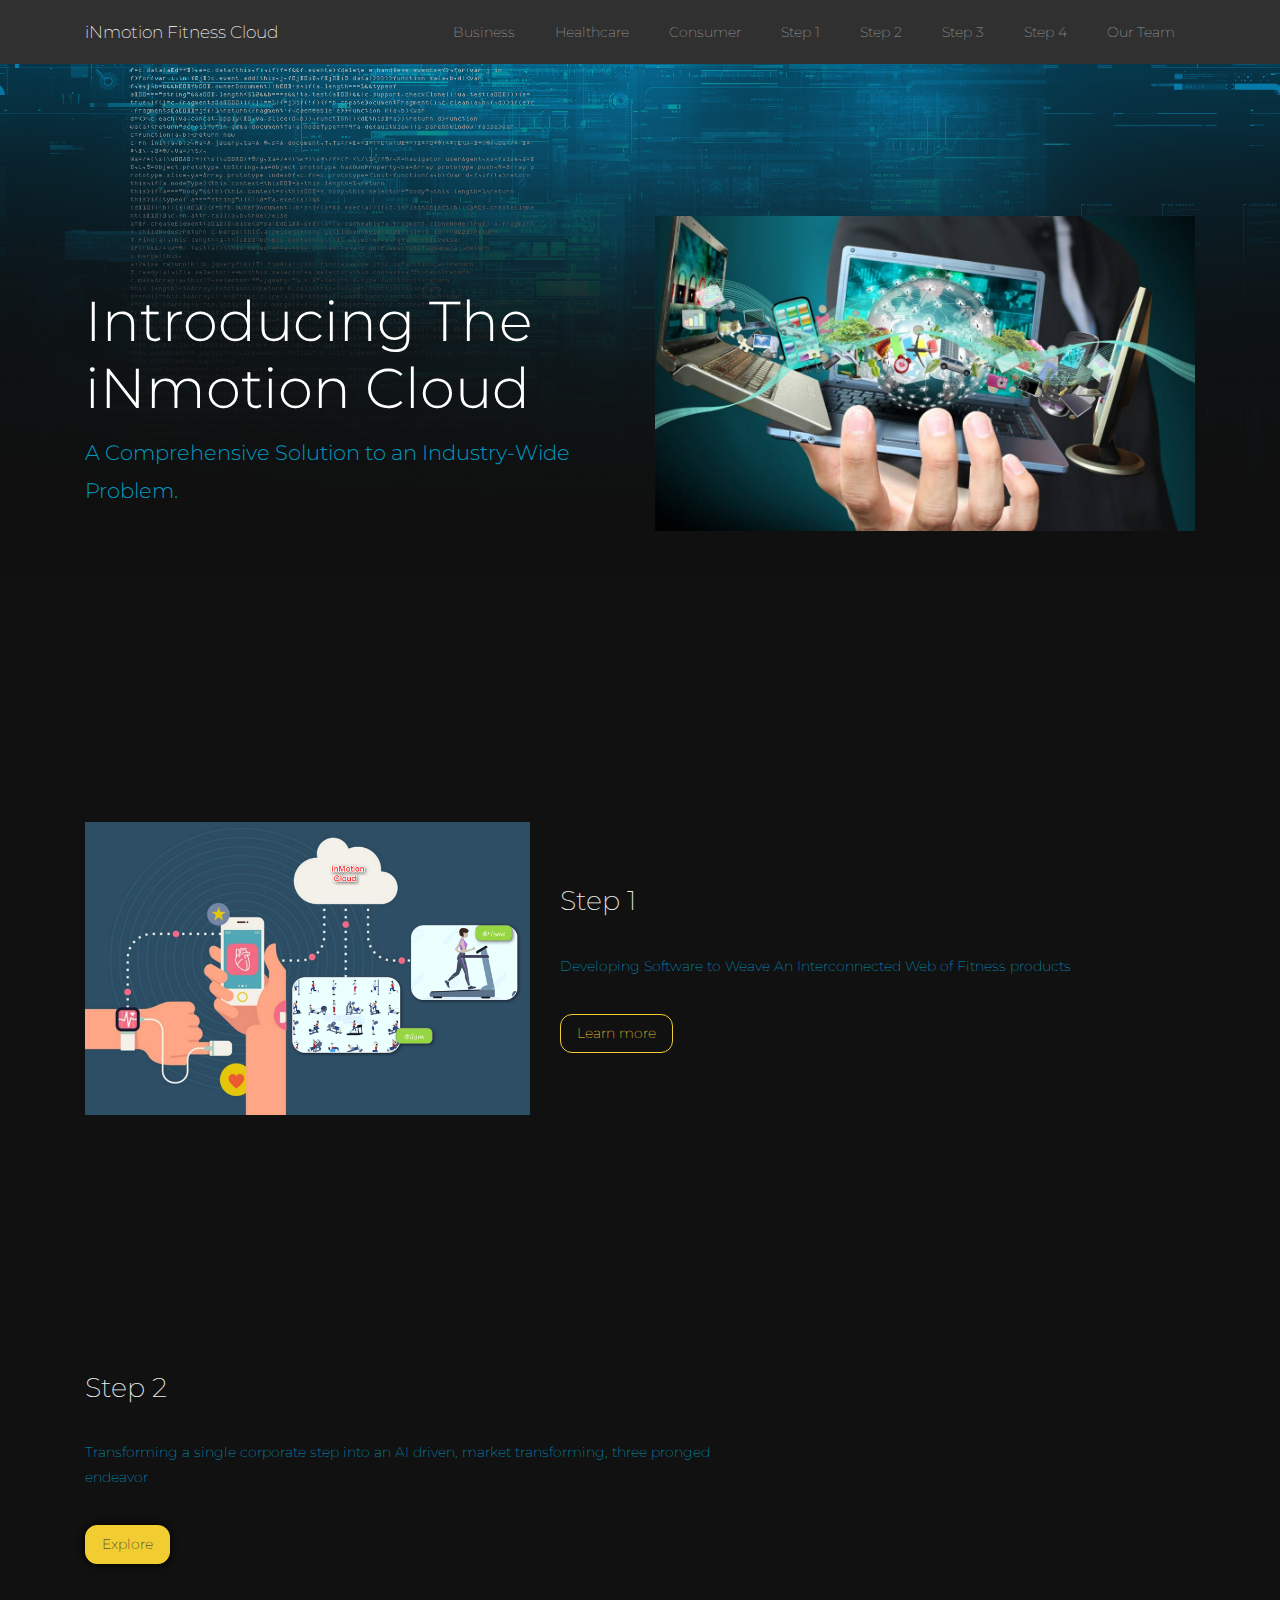
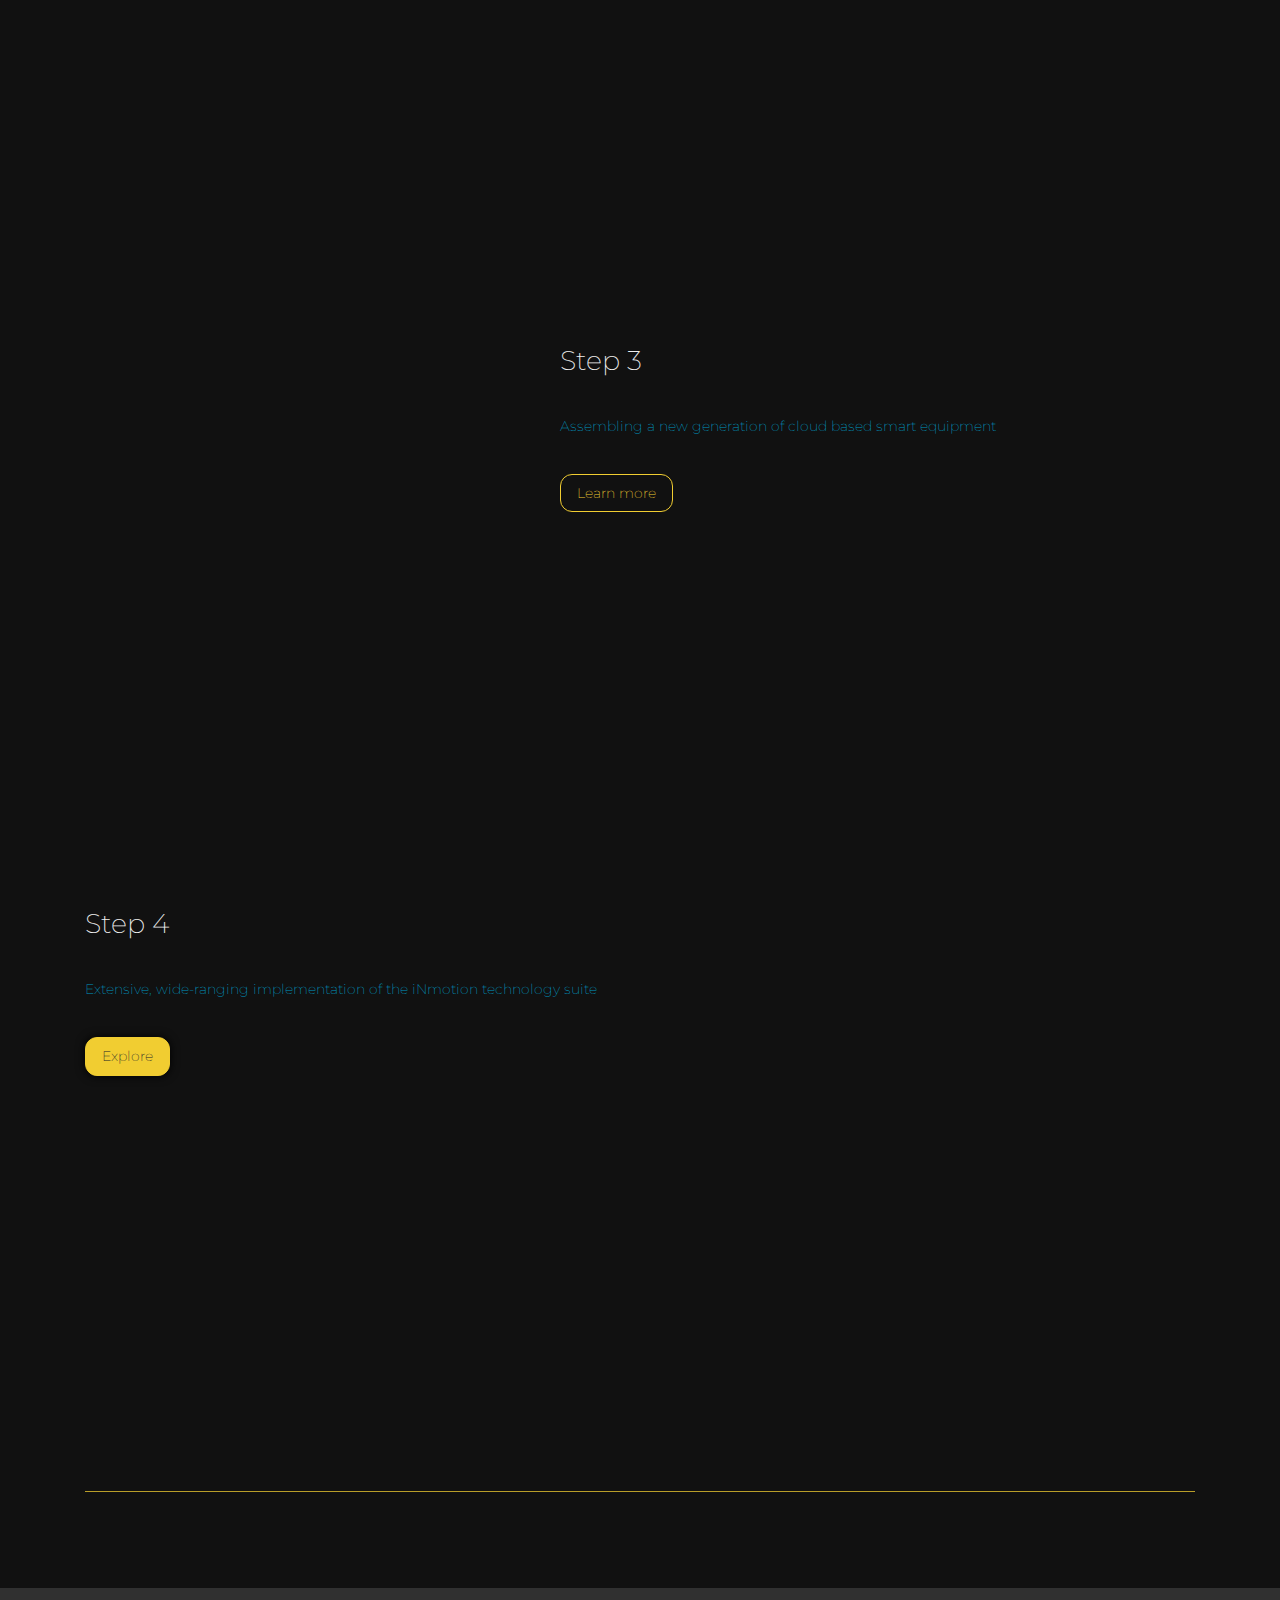
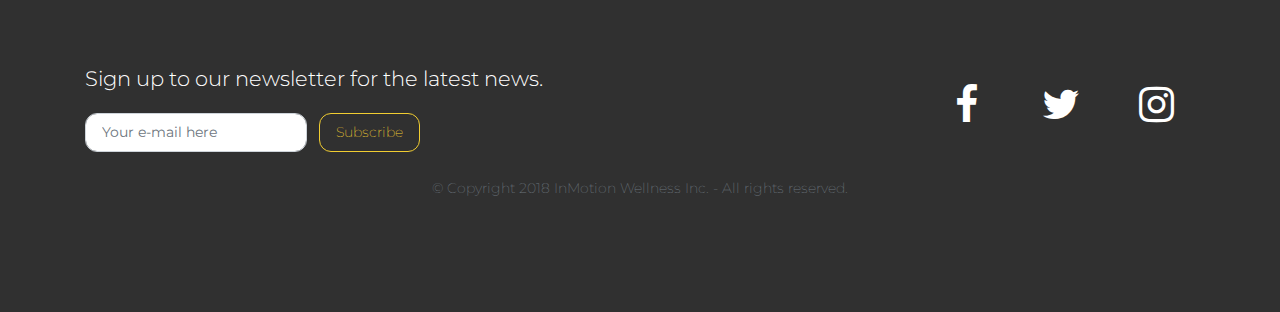
==== commit d8f0c85a: "Add files via upload" ====
--- a/index.html
+++ b/index.html
@@ -14,7 +14,7 @@
   <link rel="stylesheet" href="neon.css">
   <!-- Script: Make my navbar transparent when the document is scrolled to top -->
   <script>
-    (function(){var className="navbar-ontop";document.write("<style id='temp-navbar-ontop'>.navbar {opacity:0; transition: none !important}</style>");function update(){var nav=document.querySelector(".navbar");if(window.scrollY>0)nav.classList.remove(className);else nav.classList.add(className)}document.addEventListener("DOMContentLoaded",function(event){$(window).on("show.bs.collapse",function(e){$(e.target).closest("."+className).removeClass(className)});$(window).on("hidden.bs.collapse",function(e){update()});update();setTimeout(function(){document.querySelector("#temp-navbar-ontop").remove()})});window.addEventListener("scroll",function(){update()})})();
+    (function(){var className="navbar-ontop";document.write("<style id='temp-navbar-ontop'>.navbar {opacity:0; transition: none !important}</style>");function update(){var nav=document.querySelector(".navbar");if(true)nav.classList.remove(className);else nav.classList.add(className)}document.addEventListener("DOMContentLoaded",function(event){$(window).on("show.bs.collapse",function(e){$(e.target).closest("."+className).removeClass(className)});$(window).on("hidden.bs.collapse",function(e){update()});update();setTimeout(function(){document.querySelector("#temp-navbar-ontop").remove()})});window.addEventListener("scroll",function(){update()})})();
   </script>
   <!-- Script: Animated entrance -->
   <script>
